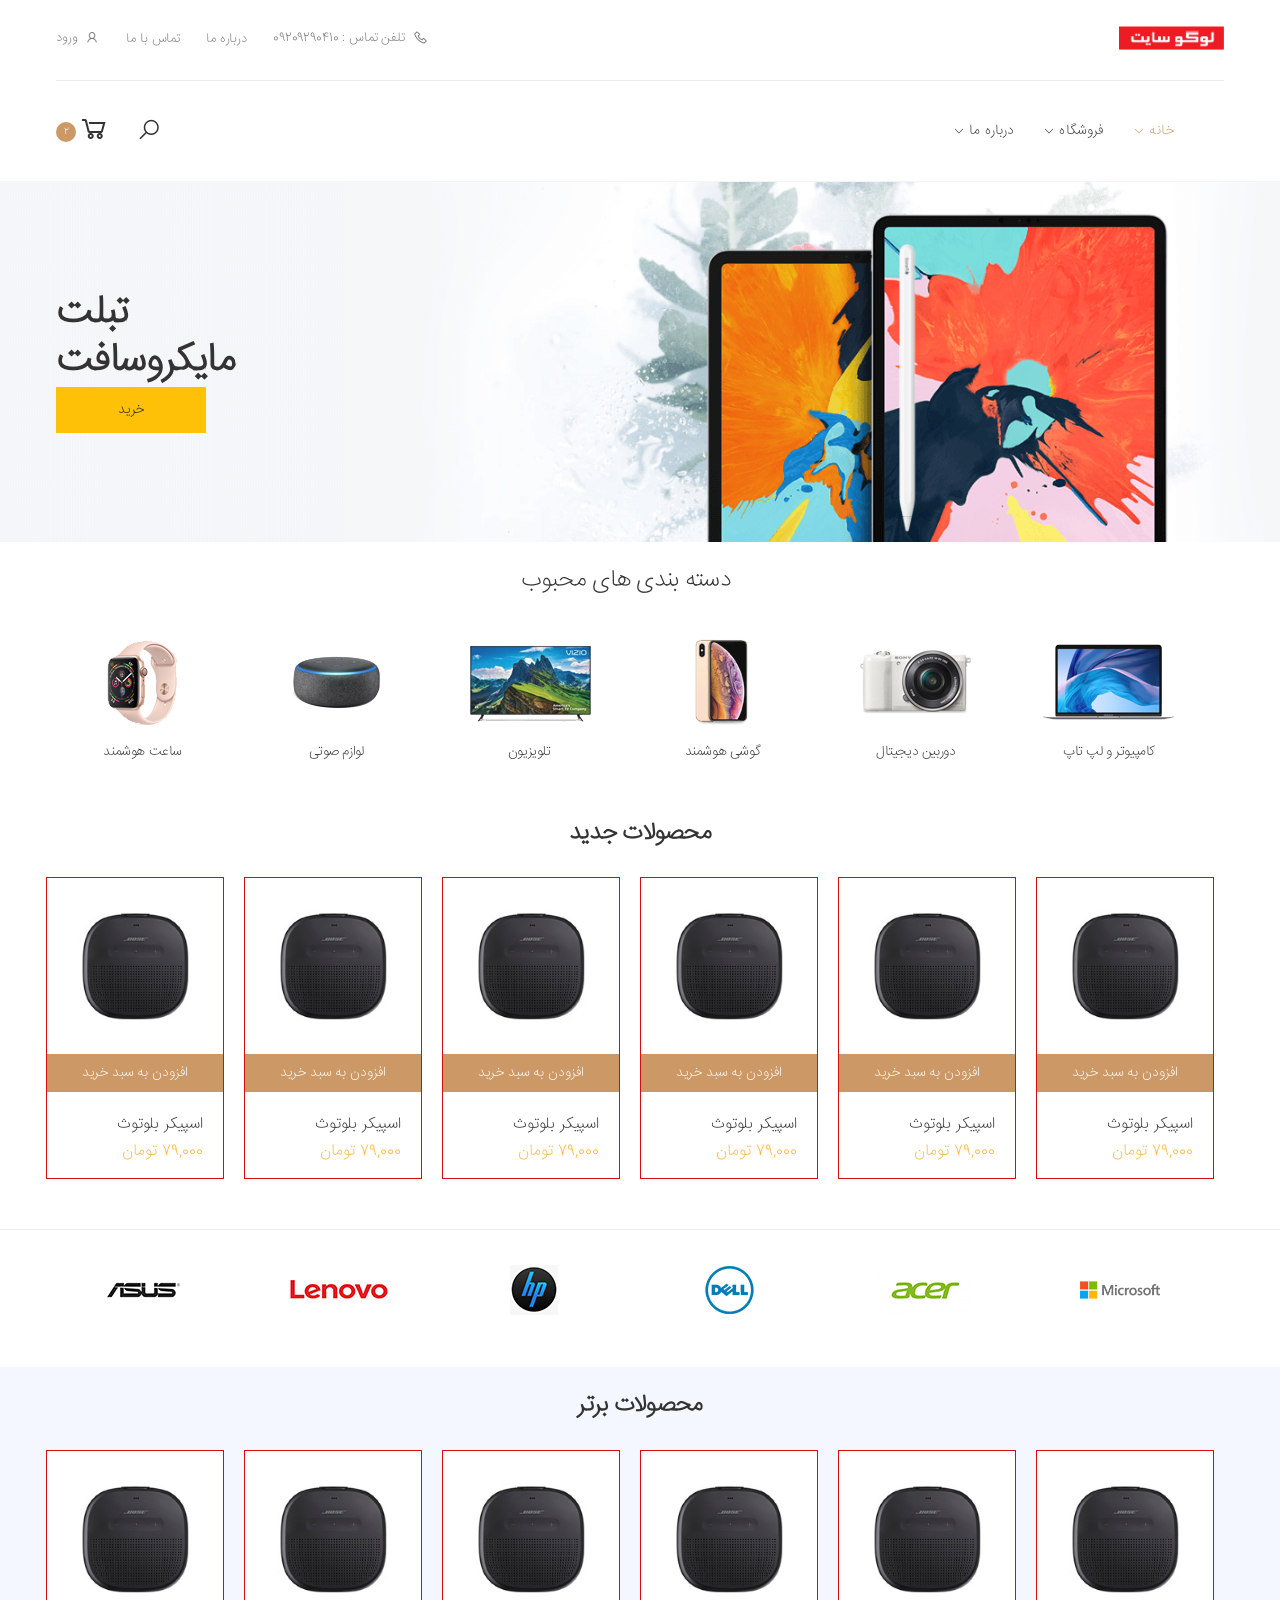
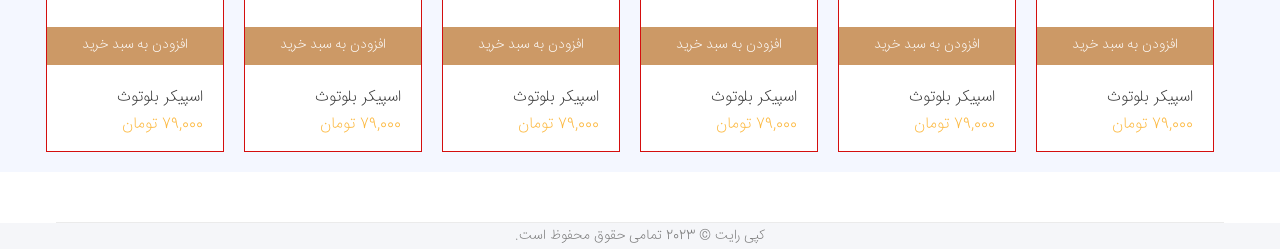
==== index.html @ 1be383ec "Add files via upload" ====
<!DOCTYPE html>
<html  dir="rtl">

<head>
    
    <title>   پروژه </title>
    <link rel="stylesheet" href="css/bootstrap.min.css">
    <link rel="stylesheet" href="css/bootstrap-rtl.min.css">
   
    
   
    <link rel="stylesheet" href="css/style.css">
    <link rel="stylesheet" href="css/project.css">
</head>

<body>
   

        <!-- هدر -->

        <header class="header">
            <!-- هدر بالا -->
            <div class="header-top">
                <div class="container">
                                            <!-- هدر سمت راست -->

                    <div class="header-right">
                        <a href="index.html" class="logo">
                            <img src="images/logo.png" alt="لوگو سایت" width="105" height="25">
                        </a>
                    </div>

<!-- پایان هدر سمت راست -->

<!-- ********************************************************** -->


<!-- هدر سمت چپ  -->

                    <div class="header-left">
                        <ul class="top-menu">
                            <li>
                                <a href="#">لینک ها</a>
                                <ul>
                                    <li><a href="tel:#"><i class="icon-phone"></i>تلفن تماس : 09209290410</a></li>
                                   
                                    <li><a href="about.html">درباره ما</a></li>
                                    <li><a href="contact.html">تماس با ما</a></li>
                                    <li><a href="login.html" data-toggle="modal"><i class="icon-user"></i>ورود</a>
                                    </li>
                                </ul>
                            </li>
                        </ul>
                    </div>
                    <!-- پایان هدر چپ -->
                </div>
            </div>
            <!-- پایان  هدر بالا -->

<!-- ****************************************** -->


<!-- هدر پائین -->

            <div class="header-middle sticky-header">
                <div class="container">
                    <!-- هدر سمت راست -->
                    <div class="header-right">
                        <button class="mobile-menu-toggler">
                            <span class="sr-only">فهرست</span>
                            <i class="icon-bars"></i>
                        </button>
                        
                        <nav class="main-nav">
                            <ul class="menu sf-arrows">
                                <li class="megamenu-container active">
                                    <a href="index.html" class="sf-with-ul">خانه</a>                                              
                                                

                                </li>
                                <li>
                                    <a href="category.html" class="sf-with-ul">فروشگاه</a>

                                    <div class="megamenu megamenu-md">
                                        
                                    </div>
                                </li>
                                <li>
                                    <a href="about.html" class="sf-with-ul">درباره ما</a>

                                    <div class="megamenu megamenu-sm">
                                        
                                    </div>
                                </li>
                            
                                
                            </ul>
                        </nav>
                    </div>
                    <!-- پایان هدر سمت راست -->

                    <!-- ********** -->

                    <!-- هدر سمت چپ -->

                    <div class="header-left">
                        <div class="header-search">
                            <a href="#" class="search-toggle" role="button" title="Search"><i
                                    class="icon-search"></i></a>
                            <form action="#" method="get">
                                <div class="header-search-wrapper">
                                    <label for="q" class="sr-only">جستجو</label>
                                    <input type="search" class="form-control" name="q" id="q"
                                        placeholder="جستجوی محصول ..." required>
                                </div>
                            </form>
                        </div>

                        <div class="dropdown cart-dropdown">
                            <a href="cart.html" class="dropdown-toggle" role="button" data-toggle="dropdown"
                                aria-haspopup="true" aria-expanded="false" data-display="static">
                                <i class="icon-shopping-cart"></i>
                                <span class="cart-count">2</span>
                            </a>
                        </div>

                    </div>

                    <!-- پایان هدر سمت چپ -->

                </div>

            </div>
            <!-- پایان هدر پائین -->

        </header>

        <!-- پایان هدر -->

  <!-- *************************************************** -->


           <!--بنر-----> 

         
           <div class="intro-slide" style="background-image: url(images/baner/slide-1.png);">
            <div class="container intro-content text-left">
             <h1 class="intro-title">تبلت<br><strong>مایکروسافت</strong></h1>
             
              
                    <a href="#" class="btn btn-warning btn-sm">خرید</a>
            </div>
           
        </div>
        <br>
               
           <!--پایان بنر -->



<!-- *************************************************** -->


<!--دسته بندی های محبوب-->

            <div class="container" style="padding-right: 3%;">
                <h2 class="title text-center mb-4">دسته بندی های محبوب</h2>

                <div class="cat-blocks-container">
                    <div class="row">
                        <div class="col-6 col-sm-4 col-lg-2">
                            <a href="category.html" class="cat-block">
                                <figure>
                                    <span>
                                        <img src="images/category/1.png" alt="Category image">
                                    </span>
                                </figure>

                                <h3 class="cat-block-title">کامپیوتر و لپ تاپ</h3>
                            </a>
                        </div>

                        <div class="col-6 col-sm-4 col-lg-2">
                            <a href="category.html" class="cat-block">
                                <figure>
                                    <span>
                                        <img src="images/category/2.png" alt="Category image">
                                    </span>
                                </figure>

                                <h3 class="cat-block-title">دوربین دیجیتال</h3>
                            </a>
                        </div>

                        <div class="col-6 col-sm-4 col-lg-2">
                            <a href="category.html" class="cat-block">
                                <figure>
                                    <span>
                                        <img src="images/category/3.png" alt="Category image">
                                    </span>
                                </figure>

                                <h3 class="cat-block-title">گوشی هوشمند</h3>
                            </a>
                        </div>

                        <div class="col-6 col-sm-4 col-lg-2">
                            <a href="category.html" class="cat-block">
                                <figure>
                                    <span>
                                        <img src="images/category/4.png" alt="Category image">
                                    </span>
                                </figure>

                                <h3 class="cat-block-title">تلویزیون</h3>
                            </a>
                        </div>

                        <div class="col-6 col-sm-4 col-lg-2">
                            <a href="category.html" class="cat-block">
                                <figure>
                                    <span>
                                        <img src="images/category/5.png" alt="Category image">
                                    </span>
                                </figure>

                                <h3 class="cat-block-title">لوازم صوتی</h3>
                            </a>
                        </div>

                        <div class="col-6 col-sm-4 col-lg-2">
                            <a href="category.html" class="cat-block">
                                <figure>
                                    <span>
                                        <img src="images/category/6.png" alt="Category image">
                                    </span>
                                </figure>

                                <h3 class="cat-block-title">ساعت هوشمند</h3>
                            </a>
                        </div>
                    </div>
                </div>
            </div>

<!--پایان دسته بندی های محبوب-->





<!-- *********************************************** -->


            <div class="mb-3"></div>

            


<!-- محصولات جدید -->
            <div class="container new-arrivals">
                <div class="heading heading-flex mb-3">
                    <div class="container">
                        <h2 class="title text-center ">محصولات جدید</h2>
                    </div>

                   
                </div>


                          
                <div class="container">
                   <div class="row">
                  
                    <div class="col-6 col-sm-4 col-lg-2">

                        <div class="product product-2">
                            <figure class="product-media">
                                <a href="product.html">
                                    <img src="images/products/product-2.jpg" alt="تصویر محصول"
                                        class="product-image">
                                </a>
        
                                <a href="#" class=" btn btn-primary " style="background-color:#c96; border: #c96;">افزودن به سبد خرید
                                   
                                </a>
                        
                            </figure>
                            
                          
                            <div class="product-body">
                            
                                <h3 class="product-title"><a href="product.html">اسپیکر بلوتوث</a></h3>
                                
                                <div class="product-price">
                                    79,000 تومان
                                </div>
                                
                           
                            </div>
                            
                            
                        </div>
                        
                    </div>


                    <div class="col-6 col-sm-4 col-lg-2">

                        <div class="product product-2">
                            <figure class="product-media">
                                <a href="product.html">
                                    <img src="images/products/product-2.jpg" alt="تصویر محصول"
                                        class="product-image">
                                </a>
        
                                <a href="#" class=" btn btn-primary " style="background-color:#c96; border: #c96;">افزودن به سبد خرید
                                   
                                </a>
                        
                            </figure>
                            
                          
                            <div class="product-body">
                            
                                <h3 class="product-title"><a href="product.html">اسپیکر بلوتوث</a></h3>
                                
                                <div class="product-price">
                                    79,000 تومان
                                </div>
                                
                           
                            </div>
                            
                            
                        </div>
                        
                    </div>

                    <div class="col-6 col-sm-4 col-lg-2">

                        <div class="product product-2">
                            <figure class="product-media">
                                <a href="product.html">
                                    <img src="images/products/product-2.jpg" alt="تصویر محصول"
                                        class="product-image">
                                </a>
        
                                <a href="#" class=" btn btn-primary " style="background-color:#c96; border: #c96;">افزودن به سبد خرید
                                   
                                </a>
                        
                            </figure>
                            
                          
                            <div class="product-body">
                            
                                <h3 class="product-title"><a href="product.html">اسپیکر بلوتوث</a></h3>
                                
                                <div class="product-price">
                                    79,000 تومان
                                </div>
                                
                           
                            </div>
                            
                            
                        </div>
                        
                    </div>


                    <div class="col-6 col-sm-4 col-lg-2">

                        <div class="product product-2">
                            <figure class="product-media">
                                <a href="product.html">
                                    <img src="images/products/product-2.jpg" alt="تصویر محصول"
                                        class="product-image">
                                </a>
        
                                <a href="#" class=" btn btn-primary " style="background-color:#c96; border: #c96;">افزودن به سبد خرید
                                   
                                </a>
                        
                            </figure>
                            
                          
                            <div class="product-body">
                            
                                <h3 class="product-title"><a href="product.html">اسپیکر بلوتوث</a></h3>
                                
                                <div class="product-price">
                                    79,000 تومان
                                </div>
                                
                           
                            </div>
                            
                            
                        </div>
                        
                    </div>

                    <div class="col-6 col-sm-4 col-lg-2">

                        <div class="product product-2">
                            <figure class="product-media">
                                <a href="product.html">
                                    <img src="images/products/product-2.jpg" alt="تصویر محصول"
                                        class="product-image">
                                </a>
        
                                <a href="#" class=" btn btn-primary " style="background-color:#c96; border: #c96;">افزودن به سبد خرید
                                   
                                </a>
                        
                            </figure>
                            
                          
                            <div class="product-body">
                            
                                <h3 class="product-title"><a href="product.html">اسپیکر بلوتوث</a></h3>
                                
                                <div class="product-price">
                                    79,000 تومان
                                </div>
                                
                           
                            </div>
                            
                            
                        </div>
                        
                    </div>

                    <div class="col-6 col-sm-4 col-lg-2">

                        <div class="product product-2">
                            <figure class="product-media">
                                <a href="product.html">
                                    <img src="images/products/product-2.jpg" alt="تصویر محصول"
                                        class="product-image">
                                </a>
        
                                <a href="#" class=" btn btn-primary " style="background-color:#c96; border: #c96;">افزودن به سبد خرید
                                   
                                </a>
                        
                            </figure>
                            
                          
                            <div class="product-body">
                            
                                <h3 class="product-title"><a href="product.html">اسپیکر بلوتوث</a></h3>
                                
                                <div class="product-price">
                                    79,000 تومان
                                </div>
                                
                           
                            </div>
                            
                            
                        </div>
                        
                    </div>





                        
    
                    </div>
                    </div>
                   
                </div>
            

            <!-- پایان مجصولات جدید -->

            <hr class="mb-3">




      <!-- *********************************************************************     -->

      <!-- برند ها -->

            <div class="container " style="padding-right: 2%;">
                
                <div class="cat-blocks-container">
                    <div class="row">

                        <div class="col-6 col-sm-4 col-lg-2">
                    <a href="#" class="brand">
                        <img src="images/brands/1.png" alt="نام برند">
                    </a>
                        </div>

                        <div class="col-6 col-sm-4 col-lg-2">
                    <a href="#" class="brand">
                        <img src="images/brands/2.png" alt="نام برند">
                    </a>
                        </div>

                        <div class="col-6 col-sm-4 col-lg-2">

                    <a href="#" class="brand">
                        <img src="images/brands/3.png" alt="نام برند">
                    </a>
                        </div>

                        <div class="col-6 col-sm-4 col-lg-2">

                    <a href="#" class="brand">
                        <img src="images/brands/4.png" alt="نام برند">
                    </a>

                        </div>

                        <div class="col-6 col-sm-4 col-lg-2">
                    <a href="#" class="brand">
                        <img src="images/brands/5.png" alt="نام برند">
                    </a>
                        </div>

                        <div class="col-6 col-sm-4 col-lg-2">
                    <a href="#" class="brand">
                        <img src="images/brands/6.png" alt="نام برند">
                    </a>
                        </div>
                </div>  

                </div>
                        
                       
                   
                </div>
            </div>

            <br>
            <br>

<!-- پایان برند ها  -->

<!-- ************************************************ -->



<!-- محصولات برتر -->
<div class="bg-light">



    <div class="container new-arrivals">
        <div class="heading heading-flex mb-3">
            <div class="container">
                <br>
                <h2 class="title text-center ">محصولات برتر</h2>
            </div>

           
        </div>


                  
        <div class="container">
           <div class="row">
          
          
            <div class="col-6 col-sm-4 col-lg-2">

                <div class="product product-2">
                    <figure class="product-media">
                        <a href="product.html">
                            <img src="images/products/product-2.jpg" alt="تصویر محصول"
                                class="product-image">
                        </a>

                        <a href="#" class=" btn btn-primary " style="background-color:#c96; border: #c96;">افزودن به سبد خرید
                           
                        </a>
                
                    </figure>
                    
                  
                    <div class="product-body">
                    
                        <h3 class="product-title"><a href="product.html">اسپیکر بلوتوث</a></h3>
                        
                        <div class="product-price">
                            79,000 تومان
                        </div>
                        
                   
                    </div>
                    
                    
                </div>
                
            </div>


            <div class="col-6 col-sm-4 col-lg-2">

                <div class="product product-2">
                    <figure class="product-media">
                        <a href="product.html">
                            <img src="images/products/product-2.jpg" alt="تصویر محصول"
                                class="product-image">
                        </a>

                        <a href="#" class=" btn btn-primary " style="background-color:#c96; border: #c96;">افزودن به سبد خرید
                           
                        </a>
                
                    </figure>
                    
                  
                    <div class="product-body">
                    
                        <h3 class="product-title"><a href="product.html">اسپیکر بلوتوث</a></h3>
                        
                        <div class="product-price">
                            79,000 تومان
                        </div>
                        
                   
                    </div>
                    
                    
                </div>
                
            </div>

            <div class="col-6 col-sm-4 col-lg-2">

                <div class="product product-2">
                    <figure class="product-media">
                        <a href="product.html">
                            <img src="images/products/product-2.jpg" alt="تصویر محصول"
                                class="product-image">
                        </a>

                        <a href="#" class=" btn btn-primary " style="background-color:#c96; border: #c96;">افزودن به سبد خرید
                           
                        </a>
                
                    </figure>
                    
                  
                    <div class="product-body">
                    
                        <h3 class="product-title"><a href="product.html">اسپیکر بلوتوث</a></h3>
                        
                        <div class="product-price">
                            79,000 تومان
                        </div>
                        
                   
                    </div>
                    
                    
                </div>
                
            </div>


            <div class="col-6 col-sm-4 col-lg-2">

                <div class="product product-2">
                    <figure class="product-media">
                        <a href="product.html">
                            <img src="images/products/product-2.jpg" alt="تصویر محصول"
                                class="product-image">
                        </a>

                        <a href="#" class=" btn btn-primary " style="background-color:#c96; border: #c96;">افزودن به سبد خرید
                           
                        </a>
                
                    </figure>
                    
                  
                    <div class="product-body">
                    
                        <h3 class="product-title"><a href="product.html">اسپیکر بلوتوث</a></h3>
                        
                        <div class="product-price">
                            79,000 تومان
                        </div>
                        
                   
                    </div>
                    
                    
                </div>
                
            </div>

            <div class="col-6 col-sm-4 col-lg-2">

                <div class="product product-2">
                    <figure class="product-media">
                        <a href="product.html">
                            <img src="images/products/product-2.jpg" alt="تصویر محصول"
                                class="product-image">
                        </a>

                        <a href="#" class=" btn btn-primary " style="background-color:#c96; border: #c96;">افزودن به سبد خرید
                           
                        </a>
                
                    </figure>
                    
                  
                    <div class="product-body">
                    
                        <h3 class="product-title"><a href="product.html">اسپیکر بلوتوث</a></h3>
                        
                        <div class="product-price">
                            79,000 تومان
                        </div>
                        
                   
                    </div>
                    
                    
                </div>
                
            </div>

            <div class="col-6 col-sm-4 col-lg-2">

                <div class="product product-2">
                    <figure class="product-media">
                        <a href="product.html">
                            <img src="images/products/product-2.jpg" alt="تصویر محصول"
                                class="product-image">
                        </a>

                        <a href="#" class=" btn btn-primary " style="background-color:#c96; border: #c96;">افزودن به سبد خرید
                           
                        </a>
                
                    </figure>
                    
                  
                    <div class="product-body">
                    
                        <h3 class="product-title"><a href="product.html">اسپیکر بلوتوث</a></h3>
                        
                        <div class="product-price">
                            79,000 تومان
                        </div>
                        
                   
                    </div>
                    
                    
                </div>
                
            </div>


                

            </div>
            </div>
           
        </div>
                   
                </div>
            </div>
        </div>
    </div>

        </div>
          <!-- پایان محصولات برتر -->



            <div class="mb-5"></div>

          

            <div class="mb-4"></div>

            <div class="container">
                <hr class="mb-0">
            </div>


<!-- **************************************************************************************** -->


            <!-- فوتر -->
            

        <footer class="footer">
           
            <div class="footer-bottom">
              
                    <p class="text-center">کپی رایت © 2023 تمامی حقوق محفوظ است.</p>
                  
               
            </div>
           

        </footer>
<!-- پایان فوتر -->

    
  

   


    <!-- ************************************* -->

 

</body>

</html>
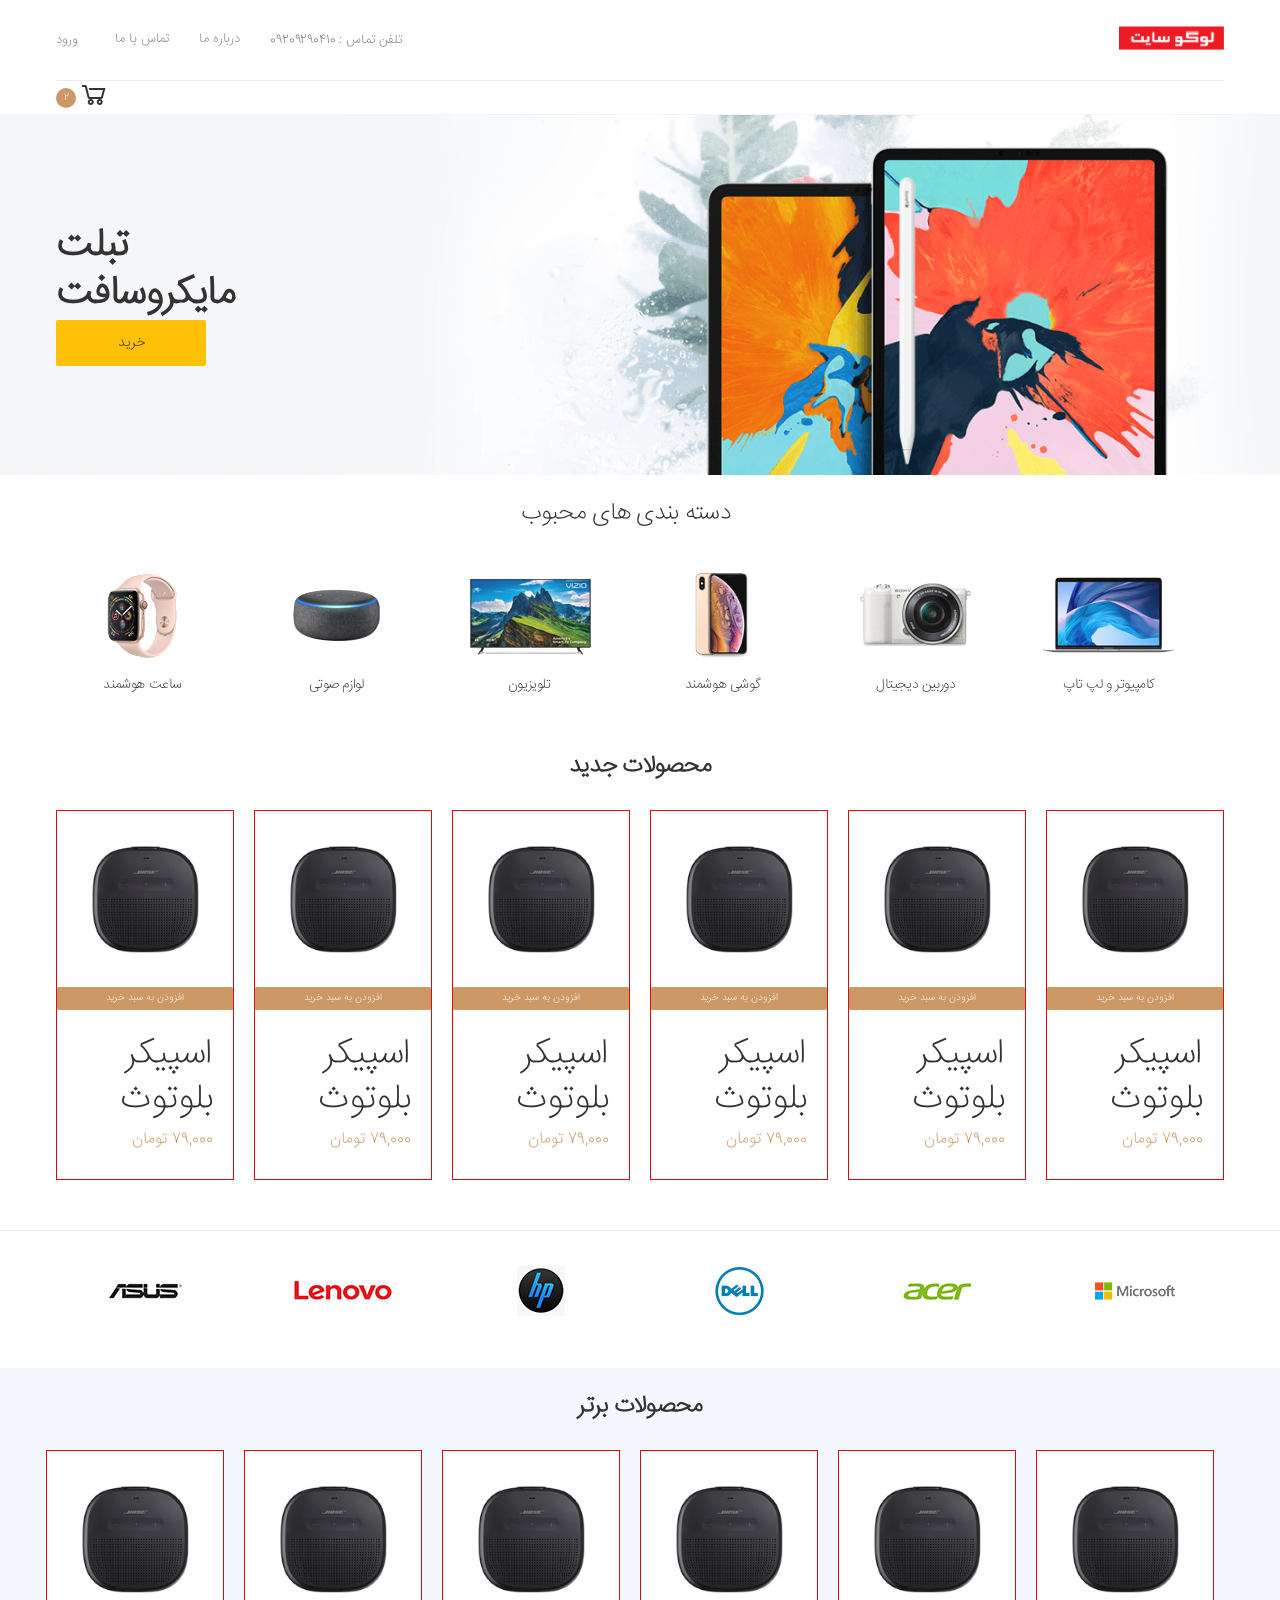
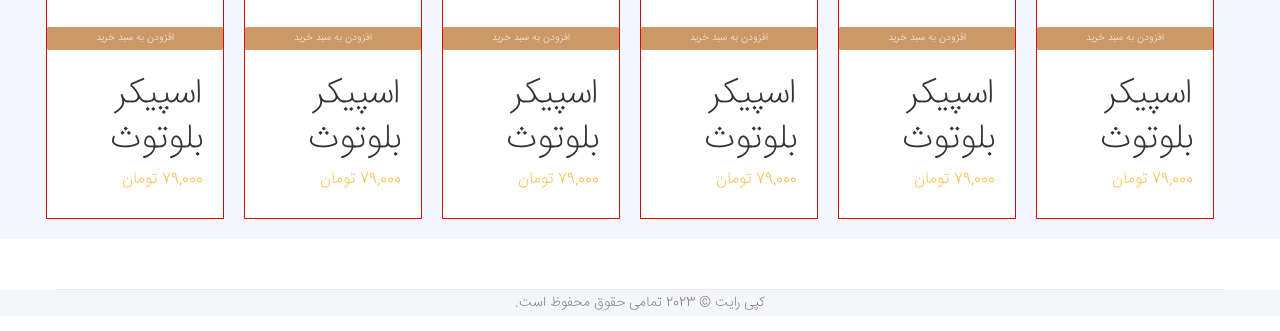
==== commit f26d19f8: "Add existing project files prior to the push to GitHub." ====
--- a/index.html
+++ b/index.html
@@ -40,13 +40,12 @@
                     <div class="header-left">
                         <ul class="top-menu">
                             <li>
-                                <a href="#">لینک ها</a>
                                 <ul>
                                     <li><a href="tel:#"><i class="icon-phone"></i>تلفن تماس : 09209290410</a></li>
                                    
                                     <li><a href="about.html">درباره ما</a></li>
                                     <li><a href="contact.html">تماس با ما</a></li>
-                                    <li><a href="login.html" data-toggle="modal"><i class="icon-user"></i>ورود</a>
+                                    <li><a href="login.html"><i class="icon-user"></i>ورود</a>
                                     </li>
                                 </ul>
                             </li>
@@ -64,56 +63,15 @@
 
             <div class="header-middle sticky-header">
                 <div class="container">
-                    <!-- هدر سمت راست -->
-                    <div class="header-right">
-                        <button class="mobile-menu-toggler">
-                            <span class="sr-only">فهرست</span>
-                            <i class="icon-bars"></i>
-                        </button>
-                        
-                        <nav class="main-nav">
-                            <ul class="menu sf-arrows">
-                                <li class="megamenu-container active">
-                                    <a href="index.html" class="sf-with-ul">خانه</a>                                              
-                                                
-
-                                </li>
-                                <li>
-                                    <a href="category.html" class="sf-with-ul">فروشگاه</a>
-
-                                    <div class="megamenu megamenu-md">
-                                        
-                                    </div>
-                                </li>
-                                <li>
-                                    <a href="about.html" class="sf-with-ul">درباره ما</a>
-
-                                    <div class="megamenu megamenu-sm">
-                                        
-                                    </div>
-                                </li>
-                            
-                                
-                            </ul>
-                        </nav>
-                    </div>
-                    <!-- پایان هدر سمت راست -->
-
-                    <!-- ********** -->
+                
+
+                  
 
                     <!-- هدر سمت چپ -->
 
                     <div class="header-left">
-                        <div class="header-search">
-                            <a href="#" class="search-toggle" role="button" title="Search"><i
-                                    class="icon-search"></i></a>
-                            <form action="#" method="get">
-                                <div class="header-search-wrapper">
-                                    <label for="q" class="sr-only">جستجو</label>
-                                    <input type="search" class="form-control" name="q" id="q"
-                                        placeholder="جستجوی محصول ..." required>
-                                </div>
-                            </form>
+                       
+                            
                         </div>
 
                         <div class="dropdown cart-dropdown">
@@ -258,7 +216,7 @@
 
 
 <!-- محصولات جدید -->
-            <div class="container new-arrivals">
+            <div >
                 <div class="heading heading-flex mb-3">
                     <div class="container">
                         <h2 class="title text-center ">محصولات جدید</h2>
@@ -281,7 +239,7 @@
                                         class="product-image">
                                 </a>
         
-                                <a href="#" class=" btn btn-primary " style="background-color:#c96; border: #c96;">افزودن به سبد خرید
+                                <a href="#" class=" btn btn-primary" style="background-color:#c96; border: #c96;">افزودن به سبد خرید
                                    
                                 </a>
                         
@@ -489,7 +447,7 @@
 
       <!-- برند ها -->
 
-            <div class="container " style="padding-right: 2%;">
+            <div class="container " >
                 
                 <div class="cat-blocks-container">
                     <div class="row">
@@ -802,7 +760,7 @@
 
         <footer class="footer">
            
-            <div class="footer-bottom">
+            <div >
               
                     <p class="text-center">کپی رایت © 2023 تمامی حقوق محفوظ است.</p>
                   
--- a/css/style.css
+++ b/css/style.css
@@ -95,9 +95,6 @@
   font-family: "iransans";
 }
 
-.bg-light {
-  background-color: #f8f8f8 !important;
-}
 
 .bg-light-2 {
   background-color: #f9f9f9 !important;
@@ -232,28 +229,7 @@
   color: #cc9966 !important;
 }
 
-.text-secondary {
-  color: #a6c76c !important;
-}
-
-.text-dark {
-  color: #333 !important;
-}
-
-.text-light {
-  color: #ccc !important;
-}
-
-.mr-6 {
-  margin-right: 9rem !important;
-}
-
-.lead {
-  font-size: 1.6rem;
-  font-weight: 400;
-  line-height: 1.875;
-  margin-bottom: 1.2rem;
-}
+
 
 blockquote {
   position: relative;
@@ -436,9 +412,6 @@
 }
 
 
-/* .mmenu-active .page-wrapper {
-  transform: translateX(200px);
-} */
 
 
 
@@ -739,37 +712,35 @@
   background-color: #ebebeb;
 }
 
-.header-top .top-menu li+li {
-  margin-right: 2.6rem;
-}
-
-@media screen and (min-width: 1200px) {
-  .header-top .container-fluid:after {
-    left: 30px;
-    right: 30px;
-  }
-}
-
-@media screen and (min-width: 1600px) {
-  .header-top .container-fluid:after {
-    left: 70px;
-    right: 70px;
-  }
-}
-
-.top-menu {
-  text-transform: uppercase;
-  letter-spacing: -.01em;
-  margin: 0;
-}
-
-.top-menu>li {
-  position: relative;
-}
-
-.top-menu>li>a {
-  display: none;
-}
+
+
+  @media screen and (min-width: 1200px) {
+    .header-top .container-fluid:after {
+      left: 30px;
+      right: 30px;
+    }
+  }
+
+  @media screen and (min-width: 1600px) {
+    .header-top .container-fluid:after {
+      left: 70px;
+      right: 70px;
+    }
+  }
+
+  .top-menu {
+    text-transform: uppercase;
+    letter-spacing: -.01em;
+    margin: 0;
+  }
+
+  .top-menu>li {
+    position: relative;
+  }
+
+  .top-menu>li>a {
+    display: none;
+  }
 
 .top-menu ul {
   display: flex;
@@ -1110,7 +1081,6 @@
   border-radius: 50%;
   font-weight: 400;
   font-size: 1rem;
-  line-height: 1;
   margin-right: .2rem;
   margin-top: .1rem;
   color: #fff;
@@ -1239,225 +1209,7 @@
   color: #cc9966;
 }
 
-/* Header Search */
-.search-toggle {
-  position: relative;
-  display: block;
-  font-size: 2.4rem;
-  line-height: 1;
-  min-width: 2.5rem;
-  padding: .3rem .2rem;
-  font-weight: 400;
-  color: #333;
-  text-align: center;
-  z-index: 11;
-}
-
-.search-toggle:hover,
-.search-toggle:focus,
-.search-toggle.active {
-  color: #cc9966;
-  outline: none !important;
-}
-
-.header-search {
-  position: relative;
-  margin: 0;
-  font-size: 0;
-  line-height: 1;
-  padding: 0;
-  border: none;
-}
-
-.header-search .header-search-wrapper {
-  position: absolute;
-  left: -1.4rem;
-  top: 50%;
-  margin-top: -20px;
-  display: none;
-  align-items: stretch;
-  overflow: visible;
-  border-radius: 20px;
-  width: 100%;
-  min-width: 270px;
-  background-color: #fff;
-  border: .1rem solid #ebebeb;
-  border-radius: 20px;
-  z-index: 10;
-}
-
-.header-search .header-search-wrapper.show {
-  display: flex;
-}
-
-.header-search .search-wrapper-wide {
-  width: 570px;
-}
-
-.header-search form {
-  margin: 0;
-}
-
-.header-search .select-custom {
-  flex: 0 0 200px;
-  max-width: 200px;
-  padding-right: 0;
-  margin: 0;
-  align-self: center;
-}
-
-.header-search .select-custom:before {
-  content: '';
-  display: block;
-  position: absolute;
-  right: 0;
-  top: 50%;
-  width: .1rem;
-  height: 2.6rem;
-  margin-top: -1.3rem;
-  background-color: #ebebeb;
-}
-
-.header-search .select-custom::after {
-  right: 2rem;
-  color: #999;
-  font-size: 1.2rem;
-}
-
-.header-search .form-control,
-.header-search select {
-  line-height: 1;
-  font-weight: 400;
-  font-size: 1.4rem;
-  letter-spacing: 0;
-  background-color: #fff;
-  margin: 0;
-}
-
-.header-search .form-control {
-  flex: 1 1 auto;
-  padding: .9rem 2.3rem .9rem 5rem;
-  width: 100%;
-  margin: 0;
-  height: 38px;
-  line-height: 20px;
-  border: none;
-  border-radius: 20px;
-  box-shadow: none;
-}
-
-.header-search select {
-  width: 100%;
-  border: none;
-  line-height: 38px;
-  height: 38px;
-  color: #777;
-  padding: .1rem 2rem .1rem 4rem;
-  border-radius: 0;
-  -moz-appearance: none;
-  -webkit-appearance: none;
-}
-
-.header-search select:focus {
-  outline: none !important;
-}
-
-.header-search option {
-  font-size: 1.3rem;
-  padding: .1rem .3rem;
-}
-
-.header-search .btn {
-  flex: 0 0 40px;
-  max-width: 40px;
-  min-width: 0;
-  height: 40px;
-  font-weight: 400;
-  font-size: 1.8rem;
-  line-height: 1;
-  border: 0;
-  padding: 0;
-  margin: 0;
-  min-width: 0;
-  cursor: default;
-  margin-top: -1px;
-  margin-left: -1px;
-  margin-bottom: -1rem;
-  border-radius: 0 20px 20px 0;
-}
-
-.header-search .btn i {
-  margin: 0 !important;
-}
-
-.header-search-extended {
-  margin-left: 19rem;
-  width: 100%;
-  max-width: 570px;
-  margin-top: 2.2rem;
-  margin-bottom: 2.2rem;
-}
-
-.header-search-extended .header-search-wrapper {
-  border-radius: 30px;
-}
-
-.header-search-extended .form-control,
-.header-search-extended select {
-  font-weight: 300;
-}
-
-.header-search-extended .form-control {
-  height: 44px;
-  padding-top: 1.2rem;
-  padding-bottom: 1.2rem;
-  padding-right: 2.4rem;
-  border-radius: 30px 0 0 30px;
-}
-
-.header-search-extended select {
-  line-height: 44px;
-  height: 44px;
-}
-
-.header-search-extended .btn {
-  flex: 0 0 70px;
-  max-width: 70px;
-  height: 46px;
-  font-size: 2rem;
-  border-radius: 0 30px 30px 0;
-}
-
-.header-search-visible .search-toggle {
-  display: none;
-}
-
-.header-search-visible .header-search-wrapper {
-  position: static;
-  left: auto;
-  right: auto;
-  top: auto;
-  margin-top: 0;
-  display: flex;
-}
-
-.header-search-no-radius .header-search-wrapper,
-.header-search-no-radius .form-control,
-.header-search-no-radius .btn {
-  border-radius: 0;
-}
-
-.header-search-no-round .header-search-wrapper {
-  border-radius: .3rem;
-}
-
-.header-search-no-round .form-control {
-  border-radius: 0 .3rem .3rem 0;
-}
-
-.header-search-no-round .btn {
-  border-radius: .3rem 0 0 .3rem;
-}
+
 
 .mobile-menu-toggler {
   border: none;
@@ -2064,1456 +1816,10 @@
   outline: none !important;
 }
 
-/* Menu Style */
-.menu {
-  line-height: 1.5;
-}
-
-.menu li>a {
-  color: #999999;
-  font-weight: 300;
-  font-size: 1.3rem;
-  letter-spacing: 0;
-  padding-top: .5rem;
-  padding-bottom: .5rem;
-  padding-left: 3rem;
-  padding-right: 3rem;
-}
-
-.menu li>a span:not(.tip) {
-  position: relative;
-}
-
-.menu>li>a {
-  color: #333;
-  font-weight: 500;
-  font-size: 1.4rem;
-  letter-spacing: -.01em;
-  padding: 3.95rem 3rem;
-  text-transform: uppercase;
-}
-
-.menu>li+li {
-  margin-left: 0;
-}
-
-.menu.sf-arrows>li>.sf-with-ul {
-  padding-left: 2rem;
-}
-
-.menu.sf-arrows .sf-with-ul {
-  position: relative;
-}
-
-.menu.sf-arrows .sf-with-ul::after {
-  font-family: 'molla';
-  content: '\f110';
-  position: absolute;
-  left: 0;
-  top: 50%;
-  display: block;
-  font-size: 1rem;
-  line-height: 1;
-  margin-top: -.5rem;
-}
-
-.menu.sf-arrows ul .sf-with-ul {
-  padding-left: 4rem
-}
-
-.menu.sf-arrows ul .sf-with-ul:after {
-  content: '\f111';
-  left: 3rem
-}
-
-.menu .megamenu,
-.menu ul {
-  background-color: #fff;
-  box-shadow: 5px 10px 16px rgba(51, 51, 51, 0.05), -5px 10px 16px rgba(51, 51, 51, 0.05);
-}
-
-.menu ul {
-  min-width: 218px;
-  padding: 1.6rem 0 2rem;
-}
-
-.menu .megamenu .banner>a {
-  display: block;
-  padding: 0;
-  margin: 0;
-}
-
-.menu .megamenu li a {
-  padding-right: 0;
-  padding-left: 0;
-}
-
-.menu .megamenu .btn {
-  min-width: 210px;
-  text-transform: uppercase;
-}
-
-.menu .banner {
-  margin: 0;
-  max-width: 218px;
-  float: right;
-  height: 100%;
-}
-
-.menu .menu-col {
-  padding-left: 3rem;
-  padding-right: 3rem;
-  margin-top: 2.2rem;
-  padding-bottom: 2rem;
-}
-
-.menu .menu-title {
-  color: #333;
-  font-weight: 400;
-  font-size: 1.4rem;
-  text-transform: uppercase;
-  margin-bottom: .6rem;
-}
-
-.menu .megamenu-action {
-  padding-bottom: 2rem;
-}
-
-.menu ul+.menu-title {
-  margin-top: 1.5rem;
-}
-
-.menu .banner-content {
-  padding-top: 0;
-}
-
-.menu .banner-content.banner-content-bottom {
-  left: 2.4rem;
-  bottom: 2.4rem;
-}
-
-.menu .banner-content.banner-content-top {
-  left: 2rem;
-  top: 2.4rem;
-  transform: translateY(0);
-  -ms-transform: translateY(0);
-}
-
-.menu .banner-title {
-  margin: 0;
-  font-weight: 400;
-  font-size: 1.8rem;
-  line-height: 1.25;
-  text-transform: uppercase;
-  letter-spacing: 0;
-}
-
-.menu .banner-title span {
-  font-size: 2.4rem;
-}
-
-.menu .banner-content-top .banner-title span {
-  line-height: 1.05;
-  font-size: 3.1rem;
-}
-
-/* Menu Hover Style */
-.menu li:hover>a,
-.menu li.show>a,
-.menu li.active>a {
-  color: #cc9966;
-}
-
-/* Demos */
-.demo-list {
-  display: flex;
-  align-items: center;
-  flex-flow: wrap;
-  margin: 1.8rem -10px .4rem;
-}
-
-.demo-item {
-  color: #999999;
-  flex: 0 0 20%;
-  max-width: 20%;
-  padding: 0 10px;
-  text-align: center;
-  padding-bottom: 3rem;
-  margin-bottom: auto;
-}
-
-.demo-item a {
-  color: inherit;
-}
-
-.demo-item a:hover,
-.demo-item a:focus {
-  color: #cc9966;
-}
-
-.demo-item a:hover .demo-bg,
-.demo-item a:focus .demo-bg {
-  box-shadow: 3px 10px 16px rgba(51, 51, 51, 0.05), -3px 10px 16px rgba(51, 51, 51, 0.05);
-  background-position: center bottom;
-  transition: background-position 2s linear, box-shadow .3s;
-}
-
-.demo-bg {
-  background-repeat: no-repeat;
-  background-size: cover;
-  display: block;
-  background-color: #f4f4f4;
-  border: .1rem solid #ebebeb;
-  margin-bottom: 1.2rem;
-  padding-top: 80.95%;
-  background-position: center top;
-  transition: background-position .6s linear, box-shadow .3s;
-}
-
-.demo-title {
-  font-weight: 300;
-  font-size: 1.3rem;
-  letter-spacing: .01em;
-}
-
-/* Label - Tip */
-.tip {
-  color: #fff;
-  display: block;
-  position: absolute;
-  right: 100%;
-  bottom: 1.1rem;
-  text-align: center;
-  font-weight: 400;
-  font-size: .8rem;
-  line-height: 1;
-  letter-spacing: 0;
-  padding: .3rem .1rem .1rem;
-  min-width: 23px;
-  z-index: 1;
-  border-radius: 0;
-  margin-right: .5rem;
-  text-transform: uppercase;
-  background-color: #cc9966;
-}
-
-.tip.tip-new {
-  background-color: #a6c76c;
-}
-
-.tip.tip-hot {
-  background-color: #ef837b;
-}
-
-/* Header Bottom  - Menu position in header-bottom */
-.header-bottom .main-nav {
-  margin-right: 0
-}
-
-.header-bottom .menu .megamenu.megamenu-md {
-  right: 1em
-}
-
-.header-bottom .menu>li+li {
-  margin-right: 1rem;
-}
-
-.header-bottom .menu>li>a {
-  padding: 1.65rem 1rem;
-}
-
-.header-bottom .menu>li>.sf-with-ul {
-  padding-left: 3rem
-}
-
-.header-bottom .menu>li>a:before {
-  content: '';
-  display: block;
-  position: absolute;
-  right: 0;
-  bottom: 0;
-  width: 100%;
-  height: .1rem;
-  background-color: #cc9966;
-  transform-origin: right center;
-  transform: scale(0, 1);
-  transition: transform .3s ease;
-}
-
-.header-bottom .menu li:hover>a:before,
-.header-bottom .menu li.show>a:before,
-.header-bottom .menu li.active>a:before {
-  transform-origin: right center;
-  transform: scale(1, 1);
-}
-
-.header-bottom .menu.sf-arrows>li>.sf-with-ul::after {
-  left: 1rem
-}
-
-@media screen and (min-width: 992px) {
-  .main-nav {
-    display: block;
-  }
-}
-
-/*--------------------- 2.2.Vertical Menu -------------------- */
-/* Vertical Menu */
-.side-nav {
-  position: relative;
-  margin: 0;
-}
-
-.sidenav-title {
-  font-weight: 600;
-  font-size: 1.6rem;
-  line-height: 1.5;
-  letter-spacing: -.01em;
-  padding: 1.45rem 3rem;
-  color: #fff;
-  background-color: #333;
-  text-transform: uppercase;
-}
-
-.category-dropdown {
-  display: flex;
-  align-self: stretch;
-  align-items: center;
-}
-
-.category-dropdown .dropdown-toggle {
-  position: relative;
-  display: flex;
-  align-items: center;
-  align-self: stretch;
-  color: #333333;
-  font-weight: 500;
-  font-size: 1.4rem;
-  line-height: 1.5;
-  letter-spacing: -.01em;
-  text-transform: uppercase;
-  padding: 1rem 1.9rem 1rem 2rem;
-  min-width: 270px;
-  transition: background .4s, color .1s;
-}
-
-.category-dropdown .dropdown-toggle:after {
-  content: '\f131';
-  font-family: 'molla';
-  border: none;
-  font-size: 2.3rem;
-  line-height: 0;
-  margin-right: 6.7rem
-}
-
-.category-dropdown .dropdown-toggle:before {
-  content: '';
-  display: block;
-  position: absolute;
-  left: 0;
-  right: 0;
-  bottom: 0;
-  height: 1px;
-  background-color: #cc9966;
-  transition: all .35s;
-}
-
-.category-dropdown .dropdown-toggle:hover,
-.category-dropdown .dropdown-toggle:focus {
-  color: #fff;
-  background-color: #cc9966;
-  outline: none !important;
-}
-
-.category-dropdown:not(.is-on):hover .dropdown-menu {
-  display: block;
-}
-
-.category-dropdown:not(.is-on):hover .dropdown-toggle {
-  color: #fff !important;
-  background-color: #cc9966;
-}
-
-.category-dropdown:not(.is-on):hover .dropdown-toggle:after {
-  content: '\f191';
-}
-
-.category-dropdown.show .dropdown-toggle {
-  color: #fff;
-  background-color: #cc9966;
-}
-
-.category-dropdown.show .dropdown-toggle:after {
-  content: '\f191';
-}
-
-.category-dropdown .dropdown-menu {
-  left: 0;
-  width: 100%;
-  margin: 0;
-  border-radius: 0;
-  border: none;
-  padding: 0;
-  box-shadow: 0 10px 30px rgba(0, 0, 0, 0.05);
-}
-
-.category-dropdown .dropdown-item {
-  color: #666;
-  font-weight: 300;
-  font-size: 1.4rem;
-  line-height: 1.5;
-  letter-spacing: -.01em;
-  border: .1rem solid #ebebeb;
-  border-top: none;
-  padding: .9rem 1.9rem;
-  width: 100%;
-  white-space: nowrap;
-  overflow: hidden;
-  text-overflow: ellipsis;
-}
-
-.category-dropdown .dropdown-item.dropdown-item-lead {
-  color: #333;
-  font-weight: 500;
-  background-color: #f9f9f9;
-}
-
-.category-dropdown .dropdown-item:hover,
-.category-dropdown .dropdown-item:focus {
-  color: #cc9966;
-  background-color: #fff;
-  outline: none !important;
-}
-
-.category-dropdown .dropdown-item:hover.dropdown-item-lead,
-.category-dropdown .dropdown-item:focus.dropdown-item-lead {
-  background-color: #f9f9f9;
-}
-
-.menu-vertical,
-.menu-vertical ul {
-  margin: 0;
-  padding: 0;
-  list-style: none;
-}
-
-.menu-vertical {
-  display: flex;
-  align-items: center;
-  position: static;
-  line-height: 1.5;
-  flex-direction: column;
-}
-
-.menu-vertical li {
-  position: relative;
-}
-
-.menu-vertical li:hover>ul,
-.menu-vertical li:hover>.megamenu,
-.menu-vertical li.show>ul,
-.menu-vertical li.show>.megamenu {
-  display: block;
-}
-
-.menu-vertical a:not(.btn) {
-  display: block;
-  position: relative;
-  text-decoration: none;
-}
-
-.menu-vertical a:not(.btn):focus {
-  outline: none !important;
-}
-
-.menu-vertical .megamenu-container {
-  position: static;
-}
-
-.menu-vertical ul {
-  min-width: 218px;
-  padding: 1.6rem 0 2rem;
-}
-
-.menu-vertical ul,
-.menu-vertical .megamenu {
-  display: none;
-  position: absolute;
-  top: 0;
-  right: 100%;
-  z-index: 1002;
-  margin-top: 0;
-  background-color: #fff;
-  box-shadow: 5px 10px 16px rgba(51, 51, 51, 0.05), -5px 10px 16px rgba(51, 51, 51, 0.05);
-}
-
-.menu-vertical ul:before,
-.menu-vertical .megamenu:before {
-  display: none;
-}
-
-.menu-vertical .megamenu {
-  width: 713px;
-}
-
-.menu-vertical .megamenu.megamenu-sm {
-  width: 456px;
-}
-
-.menu-vertical .megamenu.megamenu-md {
-  width: 694px;
-}
-
-@media screen and (min-width: 1200px) {
-  .menu-vertical .megamenu:not(.megamenu-sm):not(.megamenu-md) {
-    width: 893px;
-    min-height: 100%;
-  }
-}
-
-.menu-vertical .megamenu>ul,
-.menu-vertical .megamenu div>ul {
-  display: block;
-  position: static;
-  left: auto;
-  right: auto;
-  top: auto;
-  bottom: auto;
-  box-shadow: none;
-  margin-top: 0;
-  padding: 0;
-  min-width: 0;
-}
-
-.menu-vertical .banner {
-  margin: 0;
-  max-width: 280px;
-  float: right;
-  border-radius: 0;
-}
-
-.menu-vertical .banner img {
-  border-radius: 0;
-}
-
-.menu-vertical .menu-banners {
-  margin-top: 2.4rem;
-}
-
-.menu-vertical .menu-banners .banner {
-  float: none;
-  max-width: 100%;
-}
-
-.menu-vertical.sf-arrows>li>.sf-with-ul {
-  padding-left: 3rem;
-  text-align: right;
-}
-
-.menu-vertical.sf-arrows .sf-with-ul {
-  position: relative;
-}
-
-.menu-vertical.sf-arrows .sf-with-ul::after {
-  display: block;
-  font-family: 'molla';
-  content: '\f111';
-  position: absolute;
-  left: 1.8rem;
-  top: 50%;
-  line-height: 1;
-  font-size: 1.2rem;
-  margin-top: -.6rem;
-}
-
-.menu-vertical li>a {
-  color: #666;
-  font-weight: 300;
-  font-size: 1.3rem;
-  letter-spacing: 0;
-  padding-top: .6rem;
-  padding-bottom: .6rem;
-  padding-left: 3rem;
-  padding-right: 3rem;
-}
-
-.menu-vertical li>a span:not(.tip) {
-  position: relative;
-}
-
-.menu-vertical li>a strong {
-  font-weight: 600;
-}
-
-.menu-vertical>li {
-  width: 100%;
-}
-
-.menu-vertical>li>a {
-  display: block;
-  color: #666;
-  font-weight: 300;
-  font-size: 1.4rem;
-  line-height: 1.5;
-  letter-spacing: -.01em;
-  border: .1rem solid #ebebeb;
-  border-top: none;
-  padding: .9rem 1.9rem;
-  width: 100%;
-}
-
-.menu-vertical>li.item-lead>a {
-  color: #333;
-  text-align: right;
-  font-weight: 500;
-  background-color: #f9f9f9;
-}
-
-.menu-vertical>li+li {
-  text-align: right;
-  margin-left: 0;
-}
-
-.menu-vertical .menu-title {
-  color: #333;
-  font-weight: 600;
-  text-align: right;
-  font-size: 1.4rem;
-  letter-spacing: -.01em;
-  text-transform: capitalize;
-  padding-bottom: 1rem;
-  border-bottom: .1rem solid #eeeeee;
-  margin-bottom: .7rem;
-}
-
-.menu-vertical ul+.menu-title {
-  margin-top: 1.2rem;
-}
-
-.menu-vertical i {
-  display: inline-block;
-  color: #ccc;
-  min-width: 3.4rem;
-}
-
-.menu-vertical .menu-col {
-  padding-left: 2rem;
-  padding-right: 2rem;
-  margin-top: 1.5rem;
-  padding-bottom: 1.5rem;
-}
-
-.menu-vertical .menu-col li>a {
-  padding-left: 0;
-  padding-right: 0;
-  text-align: right;
-}
-
-.menu-vertical li:hover>a,
-.menu-vertical li.show>a,
-.menu-vertical li.active>a {
-  color: #cc9966;
-}
-
-.menu-vertical>li:hover>a,
-.menu-vertical>li.show>a,
-.menu-vertical>li.active>a {
-  color: #cc9966;
-}
-
-.menu-brands.menu-col {
-  padding-top: 2rem;
-  margin-top: 0 !important;
-  border-top: .1rem solid #ebebeb;
-}
-
-.menu-brands .brand {
-  display: flex !important;
-}
-
-.menu-brands .col,
-.menu-brands [class*=col-] {
-  display: flex;
-  align-items: center;
-  justify-content: center;
-}
-
-/*--------------------- 2.3.Sticky Header -------------------- */
-/* Sticky Header */
-@keyframes fixedHeader {
-  0% {
-    opacity: 0;
-    transform: translateY(-60px);
-  }
-
-  100% {
-    opacity: 1;
-    transform: translateY(0);
-  }
-}
-
-@media screen and (min-width: 992px) {
-  .sticky-header.fixed {
-    position: fixed;
-    left: 0;
-    right: 0;
-    top: 0;
-    z-index: 1040;
-    animation-name: fixedHeader;
-    animation-duration: .4s;
-    background-color: #fff;
-    box-shadow: 0 3px 6px rgba(51, 51, 51, 0.05);
-  }
-
-  .sticky-header.fixed .logo {
-    margin-top: 0;
-    margin-bottom: 0;
-  }
-
-  .sticky-header.fixed.header-middle .menu>li>a {
-    padding-top: 2rem;
-    padding-bottom: 2rem;
-  }
-}
-
-/*--------------------- 2.4.Mobiel Menu -------------------- */
-/* Mobile Menu */
-.mobile-menu-container {
-  position: fixed;
-  right: -280px;
-  top: 0;
-  bottom: 0;
-  z-index: 1001;
-  background-color: #333;
-  width: 100%;
-  max-width: 280px;
-  overflow-y: scroll;
-  box-shadow: 0.1rem 0 0.6rem 0 rgba(51, 51, 51, 0.5);
-  will-change: transform;
-  visibility: hidden;
-  font-size: 1.2rem;
-  line-height: 1.5;
-  transition: all 0.4s ease;
-}
-
-.mmenu-active .mobile-menu-container {
-  visibility: visible;
-  transform: translateX(-280px);
-}
-
-.mobile-menu-container .social-icons {
-  justify-content: center;
-  margin-bottom: 0;
-}
-
-.mobile-menu-container .social-icon {
-  width: 3rem;
-  height: 3rem;
-  font-size: 1.2rem;
-  background-color: transparent;
-  margin-bottom: 0;
-  color: rgba(255, 255, 255, 0.45);
-  border-color: rgba(255, 255, 255, 0.45);
-}
-
-.mobile-menu-container .social-icon+.social-icon {
-  margin-right: .8rem;
-}
-
-.mobile-menu-container .social-icon:hover,
-.mobile-menu-container .social-icon:focus {
-  background-color: transparent;
-}
-
-.mobile-menu-wrapper {
-  position: relative;
-  padding: 4.2rem 0;
-}
-
-.mobile-menu-close {
-  display: flex;
-  align-items: center;
-  justify-content: center;
-  width: 3rem;
-  height: 3rem;
-  position: absolute;
-  top: .7rem;
-  left: 1rem;
-  padding: 0;
-  z-index: 9;
-  cursor: default;
-  font-size: 1.6rem;
-  line-height: 1;
-  color: #fff;
-  transition: color .35s;
-}
-
-.mobile-menu-close:hover,
-.mobile-menu-close:focus {
-  color: #cc9966;
-}
-
-.mobile-menu-overlay {
-  display: block;
-  position: fixed;
-  right: 0;
-  top: 0;
-  bottom: 0;
-  left: 0;
-  background-color: rgba(25, 25, 25, 0.25);
-  z-index: 1000;
-  transition: all 0.4s;
-  visibility: hidden;
-  opacity: 0;
-}
-
-.mmenu-active .mobile-menu-overlay {
-  visibility: visible;
-  opacity: 1;
-}
-
-.mobile-nav {
-  padding: 0;
-  margin: 0 0 2.5rem;
-}
-
-.mobile-menu {
-  margin: 0;
-  padding: 0;
-  list-style: none;
-}
-
-.mobile-menu>li>a {
-  text-transform: uppercase;
-}
-
-.mobile-menu li {
-  text-align: right;
-  display: block;
-  position: relative;
-}
-
-.mobile-menu li a {
-  position: relative;
-  display: block;
-  padding: 1rem 2rem 1rem 4.5rem;
-  color: #fff;
-  border-bottom: 0.1rem solid rgba(255, 255, 255, 0.08);
-}
-
-.mobile-menu li a:hover,
-.mobile-menu li a:focus {
-  color: #cc9966;
-  text-decoration: none;
-  outline: none !important;
-}
-
-.mobile-menu li.open>a,
-.mobile-menu li.active>a {
-  color: #cc9966;
-}
-
-.mobile-menu li ul {
-  margin: 0;
-  padding: .7rem 0 .9rem;
-  display: none;
-  margin-bottom: 0;
-  border-bottom: 0.1rem solid rgba(255, 255, 255, 0.08);
-}
-
-.mobile-menu li ul li a {
-  padding-top: .6rem;
-  padding-bottom: .6rem;
-  padding-right: 3.5rem;
-  border-bottom: none;
-}
-
-.mobile-menu li ul li a:not(:hover):not(:focus) {
-  color: rgba(255, 255, 255, 0.8);
-}
-
-.mobile-menu li ul li:last-child ul {
-  border-bottom: none;
-  padding-bottom: 0;
-}
-
-.mobile-menu li ul ul {
-  border-top: 0.1rem solid rgba(255, 255, 255, 0.08);
-}
-
-.mobile-menu li ul ul li a {
-  padding-right: 5rem;
-}
-
-.mobile-menu>li>a {
-  text-transform: uppercase;
-}
-
-.mobile-menu span:not(.mmenu-btn):not(.tip) {
-  position: relative;
-}
-
-.mmenu-btn {
-  display: flex;
-  align-items: center;
-  justify-content: center;
-  position: absolute;
-  left: 1rem;
-  top: 50%;
-  z-index: 10;
-  width: 3rem;
-  height: 3rem;
-  font-size: 1.2rem;
-  color: #fff;
-  margin-top: -1.5rem;
-  border-radius: 0;
-  background-color: transparent;
-
-  outline: none;
-  transition: color 0.35s;
-}
-
-.mmenu-btn::after {
-  font-family: "molla";
-  content: '\f110';
-  display: inline-block;
-}
-
-.mmenu-btn:hover,
-.mmenu-btn:focus {
-  color: #cc9966;
-}
-
-.open>a>.mmenu-btn::after {
-  content: '\e802';
-}
-
-.mobile-search {
-  margin: 1rem 0 1.5rem;
-  padding: 0 2rem;
-  display: flex;
-  align-items: center;
-}
-
-.mobile-search .form-control {
-  height: 36px;
-  margin-bottom: 0;
-  -webkit-appearance: none;
-  font-size: 1.2rem;
-  line-height: 1.5;
-  padding: .8rem 1.5rem;
-  max-width: calc(100% - 36px);
-  background-color: #333;
-  border-color: rgba(255, 255, 255, 0.1);
-  border-right-width: 0;
-}
-
-.mobile-search .form-control::placeholder {
-  color: rgba(255, 255, 255, 0.45);
-}
-
-.mobile-search .form-control:focus {
-  color: #fff;
-  border-color: #cc9966;
-  background-color: #333;
-}
-
-.mobile-search .btn {
-  font-size: 1.2rem;
-  min-width: 3.6rem;
-  padding: .8rem 0;
-}
-
-.mobile-menu-container .tab-content {
-  padding: 0;
-  margin: 0 0 2.5rem;
-  border: none;
-}
-
-.mobile-menu-container .tab-content .mobile-nav,
-.mobile-menu-container .tab-content .mobile-cats-nav {
-  margin-bottom: 0;
-  text-align: right;
-}
-
-.mobile-menu-container .tab-pane {
-  padding: 0;
-}
-
-.nav.nav-pills-mobile {
-  display: flex;
-  align-items: center;
-  border-bottom: 0.1rem solid rgba(255, 255, 255, 0.1);
-  margin: 0 0 .2rem;
-}
-
-.nav.nav-pills-mobile .nav-item {
-  text-align: right;
-  flex-grow: 1;
-  flex-basis: 0;
-  margin: 0 0 -.1rem;
-}
-
-.nav.nav-pills-mobile .nav-link {
-  color: #fff;
-  font-weight: 600;
-  font-size: 1.3rem;
-  line-height: 1.5;
-  text-transform: uppercase;
-  border-bottom: .2rem solid transparent;
-  background: none;
-  padding: .8rem 2rem;
-  transition: all .35s ease;
-}
-
-.nav.nav-pills-mobile .nav-link.active,
-.nav.nav-pills-mobile .nav-link:hover,
-.nav.nav-pills-mobile .nav-link:focus {
-  color: #cc9966;
-  border-bottom-color: #cc9966;
-}
-
-.mobile-cats-nav .mobile-menu>li>a {
-  text-transform: capitalize;
-}
-
-.mobile-cats-menu li a {
-  position: relative;
-  display: block;
-  padding: 1rem 2rem 1rem 4.5rem;
-  color: rgba(255, 255, 255, 0.8);
-  border-bottom: 0.1rem solid rgba(255, 255, 255, 0.08);
-}
-
-.mobile-cats-menu li a.mobile-cats-lead {
-  font-weight: 500;
-  color: #fff;
-}
-
-.mobile-cats-menu li a:hover,
-.mobile-cats-menu li a:focus {
-  color: #cc9966;
-  text-decoration: none;
-  outline: none !important;
-}
-
-/* Mobile Menu Light */
-.mobile-menu-light {
-  background-color: #fff;
-}
-
-.mobile-menu-light .mobile-menu-close:not(:hover):not(:focus) {
-  color: #666;
-}
-
-.mobile-menu-light .social-icon {
-  color: #999;
-  border-color: #999;
-}
-
-.mobile-menu-light .mobile-menu li a {
-  border-bottom-color: #efefef;
-}
-
-.mobile-menu-light .mobile-menu li a:not(:hover):not(:focus) {
-  color: #666;
-}
-
-.mobile-menu-light .mobile-menu li.open>a,
-.mobile-menu-light .mobile-menu li.active>a {
-  color: #cc9966;
-}
-
-.mobile-menu-light .mobile-menu li ul {
-  border-bottom-color: #efefef;
-}
-
-.mobile-menu-light .mobile-menu li ul li a:not(:hover):not(:focus) {
-  color: #666;
-}
-
-.mobile-menu-light .mobile-menu li ul ul {
-  border-top-color: #efefef;
-}
-
-.mobile-menu-light .mmenu-btn:not(:hover):not(:focus) {
-  color: #666;
-}
-
-.mobile-menu-light .mobile-search .form-control {
-  color: #666;
-  background-color: #fff;
-  border-color: #e5e5e5;
-}
-
-.mobile-menu-light .mobile-search .form-control::placeholder {
-  color: #666;
-}
-
-.mobile-menu-light .mobile-search .form-control:focus {
-  color: #666;
-  border-color: #cc9966;
-  background-color: #fff;
-}
-
-.mobile-menu-light .nav.nav-pills-mobile {
-  border-bottom-color: #efefef;
-}
-
-.mobile-menu-light .nav.nav-pills-mobile .nav-link:not(:hover):not(:focus):not(.active) {
-  color: #333;
-}
-
-.mobile-menu-light .mobile-cats-menu li a {
-  border-bottom-color: #efefef;
-}
-
-.mobile-menu-light .mobile-cats-menu li a:not(:hover):not(:focus) {
-  color: #666;
-}
-
-.mobile-menu-light .mobile-cats-menu li a:not(:hover):not(:focus).mobile-cats-lead {
-  color: #333;
-}
-
-/* Header 2 */
-a {
-  font-family: "iransans", 'Poppins';
-}
-
-p {
-  margin-bottom: 0;
-  font-size: 1.4rem;
-  font-weight: 300;
-  font-family: "iransans", 'Poppins';
-  letter-spacing: 0;
-  text-align: right;
-  color: #777;
-}
-
-.header-2 {
-  background-color: #fff;
-}
-
-.header-2 .logo {
-  margin-top: 2.9rem;
-  margin-bottom: 2.9rem;
-}
-
-.header-2 .header-search-extended {
-  margin-left: 5rem;
-  max-width: none;
-}
-
-.header-2 .header-search-extended select,
-.header-2 .header-search-extended .form-control {
-  height: 38px;
-}
-
-.header-2 .header-search-extended .form-control {
-  padding: 1.2rem 2.4rem 1rem 2rem;
-  font-family: "iransans", 'Poppins';
-  letter-spacing: -.01em;
-}
-
-.header-2 .header-search-extended .btn {
-  height: 42px;
-  background-color: transparent;
-  color: #666;
-  max-width: 60px;
-}
-
-.header-2 .header-search-extended .btn:hover,
-.header-2 .header-search-extended .btn:focus,
-.header-2 .header-search-extended .btn:active {
-  color: #a6c76c;
-  background-color: transparent;
-}
-
-.header-2 .btn-primary:not(:disabled):not(.disabled):active,
-.header-2 .btn-primary:not(:disabled):not(.disabled).active,
-.header-2 .show>.btn-primary.dropdown-toggle {
-  color: #cc9966;
-  background-color: transparent;
-}
-
-.header-2 .header-search .search-wrapper-wide {
-  width: unset;
-}
-
-.header-2 .header-top {
-  font-weight: 300;
-  font-size: 1.4rem;
-  background-color: #f8f8f8;
-}
-
-.header-2 .header-top .header-left {
-  display: flex;
-  align-items: center;
-}
-
-.header-2 .header-top .container::after,
-.header-2 .header-top .container-fluid::after {
-  height: 0;
-}
-
-.header-2 .header-dropdown {
-  padding-top: .75rem;
-  padding-bottom: .75rem;
-}
-
-.header-2 .header-dropdown+.header-dropdown {
-  margin-left: 4rem;
-}
-
-.header-2 .login-modal {
-  margin-left: 4rem;
-}
-
-.header-2 .top-menu {
-  text-transform: capitalize;
-}
-
-.header-2 .top-menu li+li {
-  margin-right: 4rem;
-}
-
-.header-2 .header-middle {
-  border-bottom: none;
-}
-
-.header-2 .header-middle .container::after {
-  position: absolute;
-  content: '';
-  bottom: -.1rem;
-  left: 1rem;
-  right: 1rem;
-  height: .1rem;
-  background-color: #ebebeb;
-}
-
-.header-2 .cart-dropdown .dropdown-menu,
-.header-2 .compare-dropdown .dropdown-menu {
-  margin-top: 0;
-}
-
-.header-2 .cart-dropdown:not(:hover):not(.show) .dropdown-toggle,
-.header-2 .compare-dropdown:not(:hover):not(.show) .dropdown-toggle,
-.header-2 .mobile-menu-toggler,
-.header-2 .search-toggle:not(:hover):not(:focus),
-.header-2 .wishlist-link:not(:hover):not(:focus) {
-  color: #333;
-}
-
-.header-2 .sticky-header {
-  background-color: #fff;
-}
-
-.header-2 .mobile-menu-toggler {
-  margin-right: 0;
-}
-
-.header-2 .header-search .header-search-wrapper {
-  border-color: #dadada;
-}
-
-.header-2 .header-bottom {
-  color: #fff;
-}
-
-.header-2 .header-bottom .main-nav {
-  margin-left: 0;
-}
-
-.header-2 .header-bottom .menu ul,
-.header-2 .header-bottom .menu .megamenu {
-  margin-top: 0;
-}
-
-.header-2 .header-bottom .menu>li:not(:hover):not(.active):not(.show)>a {
-  color: #333;
-}
-
-.header-2 .header-bottom .mobile-menu-toggler {
-  color: #fff;
-}
-
-@media screen and (max-width: 991px) {
-  .header-2 .header-search-visible .header-search-wrapper:before {
-    border-bottom-color: #dadada;
-  }
-}
-
-@media screen and (max-width: 991px) {
-  .header-middle .header-center {
-    display: none;
-  }
-
-  .login {
-    padding-right: 0 !important;
-  }
-
-  .top-menu:not(.top-link-menu) ul {
-    min-width: 141px;
-  }
-
-  .top-menu>li {
-    padding-top: .75rem;
-    padding-bottom: .75rem;
-  }
-
-  .top-menu .header-dropdown {
-    padding: 0;
-  }
-
-  .top-menu .header-dropdown ul {
-    right: -100%;
-    left: 100%
-  }
-
-  .top-menu .header-menu {
-    padding: 0;
-  }
-}
-
-/* Header 3 */
-.header-3 {
-  color: #fff;
-  background-color: #333333;
-}
-
-.header-3 .header-top {
-  background-color: #333;
-}
-
-.header-3 .header-top .container::after,
-.header-3 .header-top .container-fluid::after {
-  height: .1rem;
-  background-color: #444444;
-}
-
-.header-3 .header-top .header-left i {
-  font-size: 1.6rem;
-  margin-left: .5rem;
-}
-
-.header-3 .header-dropdown {
-  padding-top: .65rem;
-  padding-bottom: .65rem;
-}
-
-.header-3 .header-middle {
-  border-bottom: none;
-}
-
-.header-3 .header-bottom {
-  background-color: #fff;
-}
-
-.header-3 .header-bottom .menu>li>a::before {
-  bottom: 0;
-  top: unset;
-}
-
-.header-3 .wishlist a {
-  color: #fff;
-}
-
-.header-3 .cart-dropdown:not(:hover):not(.show) .dropdown-toggle,
-.header-3 .compare-dropdown:not(:hover):not(.show) .dropdown-toggle,
-.header-3 .mobile-menu-toggler,
-.header-3 .search-toggle:not(:hover):not(:focus),
-.header-3 .wishlist-link:not(:hover):not(:focus) {
-  color: #fff;
-}
-
-.header-3 .wishlist .wishlist-count,
-.header-3 .cart-count {
-  color: #333;
-}
-
-.header-3 .header-bottom {
-  border-bottom: .1rem solid #ebebeb;
-}
-
-.header-3 .header-bottom .header-right p {
-  padding-right: 0;
-}
-
-.header-3 .logo {
-  margin-bottom: 3.5rem;
-  margin-top: 3rem;
-}
-
-.header-3 .header-search-extended .btn {
-  max-width: 40px;
-  margin-right: 1rem;
-  height: 46px;
-  font-size: 2.2rem;
-  background-color: transparent;
-  color: #333;
-}
-
-.header-3 .header-search-extended .form-control {
-  border-top-right-radius: 3rem;
-  border-bottom-right-radius: 3rem;
-  padding-right: 0;
-  height: 44px;
-  padding: 1rem .5rem 1rem 2.4rem;
-}
-
-.header-3 .btn-primary:hover,
-.header-3 .btn-primary:focus,
-.header-3 .btn-primary.focus,
-.header-3 .btn-primary:not(:disabled):not(.disabled):active,
-.header-3 .btn-primary:not(:disabled):not(.disabled).active,
-.header-3 .show>.btn-primary.dropdown-toggle {
-  color: #cc9966;
-  background-color: transparent;
-}
-
-@media screen and (max-width: 991px) {
-  .header-3 .header-search-visible .header-search-wrapper {
-    border-color: #dadada;
-  }
-
-  .header-3 .header-search-visible .header-search-wrapper:before {
-    border-bottom-color: #dadada;
-  }
-}
-
-@media screen and (max-width: 575px) {
-
-  .header-3 .cart-dropdown,
-  .header-3 .compare-dropdown,
-  .header-3 .wishlist {
-    padding-right: 1.4rem;
-  }
-}
-
-@media screen and (max-width: 1119px) {
-
-  .header-intro-clearance .header-bottom .container::before,
-  .header-intro-clearance .header-bottom .container::after {
-    visibility: hidden;
-  }
-}
-
-@media screen and (max-width: 1100px) {
-  .header-intro-clearance .header-bottom .header-right i {
-    visibility: hidden;
-  }
-}
-
-@media screen and (max-width: 399px) {
-
-  .header-intro-clearance .account,
-  .wishlist {
-    display: none;
-  }
-}
-
-/* Header 4 */
+
+
+
+/* Header */
 .header-4 .header-top {
   font-weight: 400;
   font-size: 1.4rem;
@@ -3677,2518 +1983,7 @@
   }
 }
 
-/* Header 5 */
-.header-5 {
-  position: absolute;
-  left: 0;
-  right: 0;
-  top: 0;
-  z-index: 1040;
-  background-color: transparent;
-  margin-top: 1rem;
-}
-
-.header-5 .header-middle {
-  border-bottom: none;
-  margin-bottom: .1rem;
-}
-
-.header-5 .cart-dropdown,
-.header-5 .compare-dropdown {
-  padding-right: 2.3rem;
-}
-
-.header-5 .cart-dropdown:not(:hover):not(.show) .dropdown-toggle,
-.header-5 .compare-dropdown:not(:hover):not(.show) .dropdown-toggle {
-  color: #fff;
-}
-
-.header-5 .cart-dropdown .dropdown-menu,
-.header-5 .compare-dropdown .dropdown-menu {
-  margin-top: 0;
-}
-
-.header-5 .header-search {
-  margin-right: 0;
-}
-
-.header-5 .header-search .header-search-wrapper {
-  background-color: transparent;
-  border: none;
-  border-radius: 0;
-  border-bottom: .1rem solid #fff;
-  min-width: 260px;
-}
-
-.header-5 .header-search-extended {
-  margin-top: 0;
-  margin-bottom: 0;
-  margin-left: 0;
-}
-
-.header-5 .header-search-extended .form-control {
-  background-color: transparent;
-  color: #fff;
-  border-radius: 0;
-  padding-right: 1rem;
-}
-
-.header-5 .header-search-extended .form-control::placeholder {
-  color: #fff;
-}
-
-.header-5 .header-search-extended .btn {
-  max-width: 40px;
-  flex: 0 0 40px;
-}
-
-.header-5 .wishlist-link {
-  margin-right: 3rem;
-  margin-left: 0;
-}
-
-.header-5 .wishlist-link:not(:hover):not(:focus),
-.header-5 .search-toggle:not(:hover):not(:focus):not(.active),
-.header-5 .mobile-menu-toggler,
-.header-5 .wishlist-link:not(:hover):not(:focus),
-.header-5 .menu>li:not(:hover):not(.active):not(.show)>a,
-.header-5 .mobile-menu-toggler {
-  color: #fff;
-}
-
-.header-5 .logo {
-  margin-top: 0;
-  margin-bottom: 0;
-}
-
-.header-5 .menu ul,
-.header-5 .menu .megamenu {
-  margin-top: 0;
-}
-
-.header-5 .menu>li>a {
-  padding-top: 2rem;
-  padding-bottom: 2rem;
-  font-weight: 400;
-  font-size: 1.5rem;
-  letter-spacing: -.01em;
-}
-
-.header-5 .menu>li>a::before {
-  content: '';
-  position: absolute;
-  right: 2rem;
-  left: -.5rem;
-  bottom: .5rem;
-  height: .1rem;
-  background-color: #fff;
-  transform-origin: right center;
-  transform: scale(0, 1);
-  transition: transform .3s;
-}
-
-.header-5 .menu>li:hover>a,
-.header-5 .menu>li:focus>a,
-.header-5 .menu>li.active>a {
-  color: #fff;
-}
-
-.header-5 .menu>li:hover>a::before,
-.header-5 .menu>li:focus>a::before,
-.header-5 .menu>li.active>a::before {
-  transform-origin: right center;
-  transform: scale(1, 1);
-}
-
-.header-5 .sticky-header.fixed {
-  background-color: #333;
-}
-
-@media screen and (min-width: 1200px) {
-  .header-5 .container-fluid {
-    padding-left: 3rem;
-    padding-right: 3rem;
-  }
-}
-
-@media screen and (min-width: 1600px) {
-  .header-5 .container-fluid {
-    padding-left: 6rem;
-    padding-right: 6rem;
-  }
-
-  .header-5 .container-fluid .megamenu-container {
-    position: relative;
-  }
-
-  .header-5 .container-fluid .megamenu-container .megamenu {
-    right: auto;
-    width: 1170px;
-  }
-}
-
-@media screen and (max-width: 575px) {
-
-  .header-5 .cart-dropdown,
-  .header-5 .compare-dropdown {
-    padding-right: 1.4rem;
-  }
-}
-
-@media screen and (max-width: 1149px) {
-  .header-5 .header-search-extended {
-    display: none;
-  }
-}
-
-/* Header 6 */
-.header-6 .header-dropdown {
-  padding-top: .55rem;
-  padding-bottom: .55rem;
-}
-
-.header-6 .header-dropdown+.header-dropdown {
-  margin-right: 2rem;
-}
-
-.header-6 .header-right .top-menu+.header-dropdown {
-  margin-right: 2rem;
-}
-
-.header-6 .header-dropdown>a,
-.header-6 .header-dropdown>span {
-  font-weight: 400;
-  text-transform: initial;
-  padding-left: 2.8rem;
-}
-
-.header-6 .header-menu {
-  margin-top: 0;
-  font-size: 1.5rem;
-}
-
-.header-6 .top-menu {
-  text-transform: capitalize;
-}
-
-.header-6 .top-menu i {
-  font-size: 1.6rem;
-}
-
-.header-6 .top-menu li+li {
-  margin-right: 2rem;
-}
-
-.header-6 .header-middle {
-  display: flex;
-  min-height: 84px;
-  color: #777;
-  font-weight: 400;
-  font-size: 1.6rem;
-  line-height: 1.5;
-  letter-spacing: 0;
-  border-bottom: none;
-  margin-bottom: .1rem;
-}
-
-.header-6 .header-middle a {
-  color: #666;
-}
-
-.header-6 .header-middle a:hover,
-.header-6 .header-middle a:focus {
-  color: #cc9966;
-}
-
-.header-6 .header-middle .container {
-  position: relative;
-  min-height: 0;
-}
-
-.header-6 .header-middle .header-center a {
-  display: flex;
-  align-items: center;
-}
-
-.header-6 .cart-dropdown,
-.header-6 .compare-dropdown {
-  padding-right: 2.3rem;
-}
-
-.header-6 .cart-dropdown .dropdown-menu,
-.header-6 .compare-dropdown .dropdown-menu {
-  margin-top: 0;
-}
-
-.header-6 .cart-dropdown:hover .cart-txt,
-.header-6 .cart-dropdown:focus .cart-txt,
-.header-6 .compare-dropdown:hover .cart-txt,
-.header-6 .compare-dropdown:focus .cart-txt {
-  color: #cc9966;
-}
-
-.header-6 .header-bottom {
-  background-color:  #c96;
-}
-
-.header-6 .header-bottom .menu>li+li {
-  margin-left: .6rem;
-}
-
-.header-6 .header-bottom .menu>li>a {
-  padding-top: 1.55rem;
-  padding-bottom: 1.55rem;
-  padding-left: 3rem;
-  letter-spacing: .05em;
-  color: #fff
-}
-
-.header-6 .header-bottom .menu>li>a:before {
-  bottom: 1rem;
-}
-
-.header-6 .header-bottom .header-right i {
-  font-size: 1.6rem;
-  letter-spacing: -.01em;
-  margin-left: 1.5rem;
-  color: #cc9966;
-}
-
-.header-6 .header-bottom .header-right p {
-  font-size: 1.4rem;
-  font-weight: 500;
-  letter-spacing: .05em;
-  color: #fff;
-  text-transform: uppercase;
-}
-
-.header-6 .menu ul,
-.header-6 .menu .megamenu {
-  margin-top: 0;
-}
-
-.header-6 .header-top .social-icons {
-  margin-left: 3rem;
-}
-
-.header-6 .header-top .social-icons a {
-  font-size: 1.4rem;
-  font-weight: 500;
-  color: #777;
-}
-
-.header-6 .header-right .top-menu+.header-dropdown {
-  margin-right: 3rem;
-}
-
-.header-6 .header-search .search-wrapper-wide {
-  width: 270px;
-  border: none;
-}
-
-.header-6 .header-search-extended {
-  margin-top: 2rem;
-  margin-bottom: 2rem;
-}
-
-.header-6 .header-search-extended .form-control {
-  font-size: 1.3rem;
-  font-weight: 400;
-  color:  #c96;
-  border-radius: 0;
-  padding: 1.4rem 2rem 1.2rem 2.4rem;
-}
-
-.header-6 .header-search-extended .form-control::placeholder {
-  color:  #c96;
-}
-
-.header-6 .header-search-extended .btn {
-  background-color: transparent;
-  color: #666;
-  font-size: 2.6rem;
-  padding-right: 1rem;
-  max-width: 0;
-  z-index: 1;
-}
-
-.header-6 .wishlist-link {
-  font-size: 2.8rem;
-}
-
-.header-6 .wishlist-link:hover .wishlist-txt,
-.header-6 .wishlist-link:focus .wishlist-txt {
-  color: #cc9966;
-}
-
-.header-6 .wishlist-link .wishlist-count,
-.header-6 .cart-dropdown .cart-count {
-  min-width: 1.7rem;
-  height: 1.7rem;
-  margin-bottom: 1.5rem;
-  margin-right: -1.2rem;
-}
-
-.header-6 .wishlist-txt,
-.header-6 .cart-txt {
-  font-size: 1.3rem;
-  font-weight: 400;
-  letter-spacing: 0;
-  color:  #c96;
-  margin-right: 1rem;
-  margin-top: -.5rem;
-  transition: all .3s;
-}
-
-.header-6 .cart-txt {
-  font-weight: 500;
-}
-
-.header-6 .menu.sf-arrows .sf-with-ul::after {
-  letter-spacing: -.01em;
-}
-
-.header-6 .header-middle a.btn:hover,
-.header-6 .header-middle a.btn:focus {
-  color: #fff;
-}
-
-.header-6 .btn-primary:hover,
-.header-6 .btn-primary:focus,
-.header-6 .btn-primary.focus,
-.header-6 .btn-primary:not(:disabled):not(.disabled):active,
-.header-6 .btn-primary:not(:disabled):not(.disabled).active,
-.header-6 .show>.btn-primary.dropdown-toggle {
-  color: #c15454;
-  background-color: transparent;
-}
-
-@media screen and (min-width: 992px) {
-  .header-6 .logo {
-    position: absolute;
-    left: 50%;
-    top: 50%;
-    transform: translateX(-50%) translateY(-50%);
-    margin: 0;
-  }
-}
-
-@media screen and (max-width: 991px) {
-  .header-6 .header-bottom {
-    display: block;
-  }
-}
-
-@media screen and (max-width: 575px) {
-  .header-6 .header-dropdown {
-    display: none;
-  }
-
-  .header-6 .cart-dropdown,
-  .header-6 .compare-dropdown {
-    padding-right: 1.4rem;
-  }
-
-  .header-6 .wishlist-link {
-    margin-left: 1.4rem;
-  }
-
-  .header-6 .compare-dropdown,
-  .header-6 .wishlist-link {
-    display: flex;
-  }
-}
-
-@media screen and (max-width: 991px) {
-  .header-6 .header-middle .header-left {
-    display: none;
-  }
-
-  .header-6 .header-middle .header-center {
-    display: block;
-  }
-
-  .header-6 .logo {
-    position: absolute;
-    top: 50%;
-    right: 1rem;
-    transform: translate(0, -50%);
-    margin-top: 0;
-    margin-bottom: 0;
-  }
-}
-
-/* Header 7 */
-.header-7 .header-top {
-  background-color: #f9f9f9;
-}
-
-.header-7 .header-top .container-fluid::after {
-  height: 0;
-}
-
-.header-7 .header-middle {
-  border-bottom: none;
-}
-
-.header-7 .header-middle .menu>li>a {
-  font-size: 1.4rem;
-  font-weight: 400;
-  letter-spacing: 0;
-}
-
-.header-7 .cart-dropdown,
-.header-7 .compare-dropdown {
-  padding-right: 2.3rem;
-}
-
-.header-7 .cart-dropdown .dropdown-menu,
-.header-7 .compare-dropdown .dropdown-menu {
-  margin-top: 0;
-}
-
-.header-7 .logo {
-  margin-top: 2.5rem;
-  margin-bottom: 2.5rem;
-}
-
-.header-7 .main-nav {
-  margin-right: 2.5rem;
-}
-
-.header-7 .menu ul,
-.header-7 .menu .megamenu {
-  margin-top: 0;
-}
-
-.header-7 .menu>li>a {
-  padding-top: 3.9rem;
-  padding-bottom: 3.7rem;
-}
-
-.header-7 .menu.sf-arrows>li>.sf-with-ul {
-  padding-left: 1.7rem;
-}
-
-.header-7 .header-search-extended {
-  margin-left: .5rem;
-  margin-right: 15rem !important;
-  max-width: 270px;
-}
-
-.header-7 .header-search-extended .btn-primary {
-  flex: 0 0 40px;
-  max-width: 40px;
-  background-color: transparent;
-  font-size: 2.2rem;
-  color: #666;
-  border-radius: 0;
-}
-
-.header-7 .header-search-extended .header-search-wrapper {
-  border-radius: 0;
-  border: none;
-  border-bottom: .1rem solid #ccc;
-}
-
-.header-7 .header-search-extended .search-wrapper-wide {
-  width: 270px;
-  background: transparent;
-}
-
-.header-7 .header-search-extended .form-control {
-  padding-right: 1rem;
-  padding-left: 2.4rem !important;
-  padding-bottom: 1rem;
-  background: transparent;
-}
-
-.header-7 .btn-primary:hover,
-.header-7 .btn-primary:focus,
-.header-7 .btn-primary.focus,
-.header-7 .btn-primary:not(:disabled):not(.disabled):active,
-.header-7 .btn-primary:not(:disabled):not(.disabled).active,
-.header-7 .show>.btn-primary.dropdown-toggle {
-  color: #fff;
-  background-color: #cc6666;
-  border-color: #cc6666;
-  box-shadow: none;
-}
-
-.header-7 .top-menu:not(.top-link-menu) ul {
-  min-width: 180px;
-}
-
-@media screen and (max-width: 575px) {
-
-  .header-7 .cart-dropdown,
-  .header-7 .compare-dropdown {
-    padding-right: 1.4rem;
-  }
-
-  .header-7 .wishlist-link {
-    margin-left: 1.4rem;
-  }
-}
-
-@media screen and (max-width: 1079px) {
-  .header.header-7 .header-search-extended {
-    display: none;
-  }
-}
-
-/* Header 8 */
-.header-8 .header-top {
-  font-weight: 400;
-  font-size: 1.4rem;
-  color: #f4e8dd;
-  background-color: #cc9966;
-  margin-bottom: 0;
-}
-
-.header-8 .header-top .container:after,
-.header-8 .header-top .container-fluid:after {
-  display: none;
-}
-
-.header-8 .header-top .header-dropdown>a:hover,
-.header-8 .header-top .header-dropdown>a:focus,
-.header-8 .header-top .top-menu>li>a:hover,
-.header-8 .header-top .top-menu>li>a:focus {
-  color: #fff;
-}
-
-.header-8 .header-menu {
-  margin-top: 0;
-}
-
-.header-8 .header-menu ul a:not(:focus):not(:hover) {
-  color: #666;
-}
-
-.header-8 .header-dropdown {
-  padding-top: .75rem;
-  padding-bottom: .75rem;
-}
-
-.header-8 .header-dropdown+.header-dropdown {
-  margin-left: 2rem;
-}
-
-.header-8 .top-menu,
-.header-8 .header-dropdown>a,
-.header-8 .header-dropdown>span {
-  text-transform: capitalize;
-}
-
-.header-8 .header-dropdown>a,
-.header-8 .header-dropdown>span {
-  padding-left: 2rem;
-}
-
-.header-8 .header-dropdown>a::after,
-.header-8 .header-dropdown>span::after {
-  font-size: 1rem;
-  margin-top: -.5rem;
-}
-
-.header-8 .top-menu li+li {
-  margin-right: 2.1rem;
-}
-
-.header-8 .header-middle {
-  border-bottom: none;
-  margin-bottom: 0;
-}
-
-.header-8 .main-nav {
-  margin-right: 0;
-  margin-left: 3rem;
-}
-
-.header-8 .menu>li>a {
-  padding-top: 3.45rem;
-  padding-bottom: 3.45rem;
-}
-
-.header-8 .header-search .form-control {
-  background-color: #f4f4f4;
-}
-
-.header-8 .header-search .form-control::placeholder {
-  font-style: italic;
-}
-
-.header-8 .header-search .header-search-wrapper {
-  border-color: #f4f4f4;
-}
-
-.header-8 .cart-dropdown .dropdown-menu,
-.header-8 .compare-dropdown .dropdown-menu,
-.header-8 .menu ul,
-.header-8 .menu .megamenu {
-  margin-top: 0;
-}
-
-@media screen and (min-width: 992px) {
-
-  .header-8 .header-top .top-menu a:hover,
-  .header-8 .header-top .top-menu a:focus {
-    color: #fff;
-  }
-}
-
-@media screen and (max-width: 991px) {
-  .header-8 .top-menu ul a:not(:hover):not(:focus) {
-    color: #666;
-  }
-
-  .header-8 .top-menu:not(.top-link-menu) ul {
-    margin-top: 0;
-  }
-
-  .header-8 .top-menu:not(.top-link-menu)>li {
-    padding-right: 2rem;
-  }
-
-  .header-8 .top-menu:not(.top-link-menu)>li::after {
-    font-size: 1rem;
-    margin-top: -.5rem;
-  }
-}
-
-@media screen and (min-width: 1200px) {
-  .header-8 .header-search .header-search-wrapper {
-    display: flex;
-  }
-
-  .header-8 .main-nav {
-    margin-left: 26rem;
-  }
-}
-
-/* Header 9 */
-.header-9 {
-  position: absolute;
-  left: 0;
-  right: 0;
-  top: 0;
-  z-index: 1040;
-  background-color: transparent;
-}
-
-.header-9 .header-middle {
-  border-bottom: none;
-}
-
-.header-9 .cart-dropdown,
-.header-9 .compare-dropdown {
-  padding-right: 2.3rem;
-}
-
-.header-9 .cart-dropdown:not(:hover):not(.show) .dropdown-toggle,
-.header-9 .compare-dropdown:not(:hover):not(.show) .dropdown-toggle {
-  color: #fff;
-}
-
-.header-9 .cart-dropdown .dropdown-menu,
-.header-9 .compare-dropdown .dropdown-menu {
-  margin-top: 0;
-}
-
-.header-9 .header-search .header-search-wrapper {
-  border-color: #fff;
-}
-
-.header-9 .wishlist-link:not(:hover):not(:focus),
-.header-9 .search-toggle:not(:hover):not(:focus):not(.active),
-.header-9 .mobile-menu-toggler,
-.header-9 .wishlist-link:not(:hover):not(:focus),
-.header-9 .menu>li:not(:hover):not(.active):not(.show)>a,
-.header-9 .mobile-menu-toggler {
-  color: #fff;
-}
-
-.header-9 .logo {
-  margin-top: 2.5rem;
-  margin-bottom: 2.5rem;
-}
-
-.header-9 .main-nav {
-  margin-left: 1rem;
-}
-
-.header-9 .menu ul,
-.header-9 .menu .megamenu {
-  margin-top: 0;
-}
-
-.header-9 .menu>li>a {
-  padding-top: 2.85rem;
-  padding-bottom: 2.85rem;
-}
-
-.header-9 .sticky-header.fixed {
-  background-color: #333;
-}
-
-@media screen and (max-width: 575px) {
-
-  .header-9 .cart-dropdown,
-  .header-9 .compare-dropdown {
-    padding-right: 1.4rem;
-  }
-
-  .header-9 .wishlist-link {
-    margin-right: 1.4rem;
-  }
-}
-
-/* Header 10 */
-.header-10 {
-  background-color: #fff;
-}
-
-.header-10 .header-top {
-  font-size: 1.4rem;
-  background-color: #fafafa;
-  margin-bottom: 0;
-}
-
-.header-10 .header-top .container:after,
-.header-10 .header-top .container-fluid:after {
-  display: none;
-}
-
-.header-10 .header-menu {
-  margin-top: 0;
-}
-
-.header-10 .header-dropdown {
-  padding-top: .7rem;
-  padding-bottom: .7rem;
-}
-
-.header-10 .header-dropdown+.header-dropdown {
-  margin-right: 2rem;
-}
-
-.header-10 .header-dropdown>a,
-.header-10 .header-dropdown>span {
-  padding-left: 1.8rem;
-}
-
-.header-10 .header-dropdown>a:after,
-.header-10 .header-dropdown>span:after {
-  font-size: 1rem;
-  margin-top: -.6rem;
-}
-
-.header-10 .top-menu {
-  text-transform: capitalize;
-}
-
-.header-10 .top-menu li+li {
-  margin-right: 2rem;
-}
-
-.header-10 .header-middle {
-  border-bottom: none;
-}
-
-.header-10 .cart-dropdown,
-.header-10 .compare-dropdown {
-  padding-right: 1.4rem;
-  padding-left: 0;
-}
-
-.header-10 .cart-dropdown .dropdown-menu,
-.header-10 .compare-dropdown .dropdown-menu {
-  margin-top: 0;
-}
-
-.header-10 .cart-dropdown:not(:hover):not(.show) .dropdown-toggle,
-.header-10 .compare-dropdown:not(:hover):not(.show) .dropdown-toggle,
-.header-10 .mobile-menu-toggler,
-.header-10 .search-toggle:not(:hover):not(:focus),
-.header-10 .wishlist-link:not(:hover):not(:focus) {
-  color: #333;
-}
-
-.header-10 .sticky-header {
-  background-color: #f7f7f7;
-}
-
-.header-10 .mobile-menu-toggler {
-  margin-right: 0;
-}
-
-.header-10 .header-search-extended {
-  margin-right: 2.8rem;
-  margin-top: 2.25rem;
-  margin-bottom: 2.25rem;
-}
-
-.header-10 .header-search .header-search-wrapper {
-  border-radius: .2rem;
-  border-color: #cc9966;
-}
-
-.header-10 .header-search .btn {
-  border-radius: 0 .2rem .2rem 0;
-}
-
-.header-10 .header-search .select-custom:before {
-  right: auto;
-  left: 0;
-}
-
-.header-10 .header-bottom {
-  background-color: #333;
-}
-
-.header-10 .header-bottom .container {
-  display: block;
-}
-
-.header-10 .header-bottom .col-lg-9 {
-  position: static;
-}
-
-.header-10 .header-bottom .main-nav {
-  margin-right: 5.2rem;
-}
-
-.header-10 .header-bottom .menu ul,
-.header-10 .header-bottom .menu .megamenu {
-  margin-top: 0;
-}
-
-.header-10 .header-bottom .menu>li:not(:hover):not(.active):not(.show)>a {
-  color: #fff;
-}
-
-.header-10 .header-bottom .mobile-menu-toggler {
-  color: #fff;
-}
-
-.header-10 .header-bottom .menu>li>a {
-  padding-top: 1.6rem;
-  padding-bottom: 1.6rem;
-}
-
-.header-10 .header-bottom .menu>li>a:before {
-  background-color: #fff;
-}
-
-.header-10 .menu>li:hover>a,
-.header-10 .menu>li.show>a,
-.header-10 .menu>li.active>a {
-  color: #fff;
-}
-
-.header-10 .category-dropdown .dropdown-toggle {
-  color: #fff;
-  text-transform: capitalize;
-  font-weight: 500;
-  font-size: 1.6rem;
-  letter-spacing: -.01em;
-  padding: 1.45rem 5rem 1.45rem 2rem;
-  background-color: #cc9966;
-  min-width: 100%;
-}
-
-.header-10 .category-dropdown .dropdown-toggle:before {
-  display: none;
-}
-
-.header-10 .category-dropdown .dropdown-toggle:after {
-  position: absolute;
-  left: 4rem;
-  top: 70%;
-  margin-top: -1.15rem;
-  font-weight: normal;
-  margin-left: 0;
-  float: right
-}
-
-.header-10 .category-dropdown.show .dropdown-toggle:after {
-  content: '\f131';
-}
-
-.header-10 .category-dropdown .dropdown-menu {
-  box-shadow: none;
-}
-
-.header-10 .menu-vertical ul li>a {
-  padding-top: .5rem;
-  padding-bottom: .5rem;
-}
-
-.header-10 .menu-vertical .menu-title {
-  color: #cc9966;
-}
-
-.header-10 .menu-vertical .menu-col {
-  margin-top: 1.6rem;
-}
-
-@media screen and (max-width: 991px) {
-  .header-10 .header-search-visible .header-search-wrapper:before {
-    border-bottom-color: #dadada;
-  }
-
-  .header-10 .top-menu:not(.top-link-menu) ul {
-    margin-top: 0;
-  }
-}
-
-@media screen and (min-width: 1200px) {
-  .header-10 .header-search-extended {
-    margin-right: 6.6rem;
-  }
-}
-
-/* Header 11 */
-.header-11 {
-  position: absolute;
-  left: 0;
-  right: 0;
-  top: 0;
-  z-index: 1040;
-  background-color: transparent;
-}
-
-.header-11 .header-middle {
-  border-bottom-color: rgba(250, 250, 250, 0.2);
-}
-
-.header-11 .header-right,
-.header-11 .header-left {
-  flex: 1 1 0;
-}
-
-.header-11 .header-center {
-  flex: 0 1 auto;
-}
-
-.header-11 .header-left {
-  display: flex;
-  justify-content: flex-end;
-}
-
-.header-11 .cart-dropdown,
-.header-11 .compare-dropdown {
-  padding-right: 2.3rem;
-}
-
-.header-11 .cart-dropdown:not(:hover):not(.show) .dropdown-toggle,
-.header-11 .compare-dropdown:not(:hover):not(.show) .dropdown-toggle {
-  color: #fff;
-}
-
-.header-11 .cart-dropdown .dropdown-menu,
-.header-11 .compare-dropdown .dropdown-menu {
-  margin-top: 0;
-}
-
-.header-11 .header-search .header-search-wrapper {
-  border-color: #fff;
-}
-
-.header-11 .wishlist-link:not(:hover):not(:focus),
-.header-11 .search-toggle:not(:hover):not(:focus):not(.active),
-.header-11 .mobile-menu-toggler,
-.header-11 .wishlist-link:not(:hover):not(:focus),
-.header-11 .menu>li:not(:hover):not(.active):not(.show)>a,
-.header-11 .mobile-menu-toggler {
-  color: #fff;
-}
-
-.header-11 .logo {
-  margin-top: 2.5rem;
-  margin-bottom: 2.5rem;
-}
-
-.header-11 .main-nav {
-  margin-right: 0;
-}
-
-.header-11 .menu>li:not(:last-child) {
-  margin-left: 2rem;
-}
-
-.header-11 .menu>li>a {
-  padding-top: 2.95rem;
-  padding-bottom: 2.95rem;
-  padding-right: 0;
-}
-
-.header-11 .sticky-header.fixed {
-  background-color: #333;
-}
-
-.header-11 .mobile-menu-toggler {
-  margin-right: 0;
-}
-
-@media screen and (max-width: 575px) {
-
-  .header-11 .cart-dropdown,
-  .header-11 .compare-dropdown {
-    padding-right: 1.4rem;
-  }
-
-  .header-11 .wishlist-link {
-    margin-right: 1.4rem;
-  }
-}
-
-@media screen and (min-width: 1200px) {
-  .header-11 .menu>li:not(:last-child) {
-    margin-left: 3rem;
-  }
-}
-
-/* Header 12 */
-.header-12 .logo {
-  margin-bottom: 2.5rem;
-}
-
-.header-12 .header-dropdown-link {
-  display: flex;
-  align-items: flex-end;
-}
-
-.header-12 .account,
-.header-12 .wishlist,
-.header-12 .compare-dropdown,
-.header-12 .cart-dropdown {
-  display: flex;
-  align-self: stretch;
-  align-items: initial;
-}
-
-.header-12 .account>a,
-.header-12 .wishlist>a,
-.header-12 .compare-dropdown>a,
-.header-12 .cart-dropdown>a {
-  display: flex;
-  flex-direction: column;
-  align-items: center;
-  justify-content: space-around;
-}
-
-.header-12 div.icon {
-  position: relative;
-}
-
-.header-12 .account a {
-  font-size: 3rem;
-  color: #333;
-  line-height: 1;
-}
-
-.header-12 .wishlist a {
-  font-size: 2.8rem;
-  color: #333;
-  line-height: 1;
-}
-
-.header-12 .cart-dropdown .cart-count,
-.header-12 .wishlist .wishlist-count {
-  min-width: 1.6rem;
-  height: 1.6rem;
-}
-
-.header-12 .wishlist .wishlist-count {
-  display: flex;
-  align-items: center;
-  justify-content: center;
-  border-radius: 50%;
-  font-weight: 400;
-  font-size: 1rem;
-  line-height: 1;
-  color: #fff;
-}
-
-.header-12 .wishlist .wishlist-count {
-  position: absolute;
-  top: 0;
-  left: -.5rem;
-}
-
-.header-12 .cart-dropdown .cart-count {
-  position: absolute;
-  top: 0;
-  left: -.3rem;
-}
-
-.header-12 .cart-dropdown,
-.header-12 .wishlist,
-.header-12 .account {
-  padding-left: 3rem;
-}
-
-.header-12 .cart-dropdown .dropdown-toggle,
-.header-12 .wishlist .dropdown-toggle,
-.header-12 .account .dropdown-toggle {
-  color: #333;
-}
-
-.header-12 .cart-dropdown,
-.header-12 .wishlist,
-.header-12 .account {
-  align-items: flex-end;
-  padding-right: 3.4rem;
-  padding-left: 0;
-}
-
-.header-12 .cart-dropdown>a p,
-.header-12 .wishlist>a p,
-.header-12 .account>a p {
-  margin-top: .3rem;
-  font-size: 1.1rem;
-  font-weight: 300;
-  letter-spacing: 0;
-  transition: color .3s;
-}
-
-.header-12 .cart-dropdown:hover>a,
-.header-12 .cart-dropdown:hover>a p,
-.header-12 .cart-dropdown:focus>a,
-.header-12 .cart-dropdown:focus>a p,
-.header-12 .cart-dropdown.show>a,
-.header-12 .cart-dropdown.show>a p,
-.header-12 .wishlist:hover>a,
-.header-12 .wishlist:hover>a p,
-.header-12 .wishlist:focus>a,
-.header-12 .wishlist:focus>a p,
-.header-12 .wishlist.show>a,
-.header-12 .wishlist.show>a p,
-.header-12 .account:hover>a,
-.header-12 .account:hover>a p,
-.header-12 .account:focus>a,
-.header-12 .account:focus>a p,
-.header-12 .account.show>a,
-.header-12 .account.show>a p {
-  color: #1cc0a0;
-}
-
-.header-12 .wishlist {
-  padding-right: 3rem;
-  padding-left: 0;
-}
-
-.header-12 .dropdown.category-dropdown .dropdown-toggle {
-  min-width: 264px;
-  position: relative;
-  color: #fff;
-  background-color: #1cc0a0;
-  padding-right: 5.6rem;
-  padding-left: 3rem;
-}
-
-.header-12 .dropdown.category-dropdown .dropdown-toggle:after {
-  margin-left: 0;
-  position: absolute;
-  right: -5rem;
-  top: 70%;
-  margin-top: -1.1rem;
-}
-
-.header-12 .dropdown.category-dropdown .dropdown-toggle:before {
-  display: block;
-  height: auto;
-  content: '';
-  font-family: 'molla';
-  content: '\f110';
-  position: absolute;
-  right: auto;
-  left: 1.8rem;
-  ;
-  top: 50%;
-  font-size: 1rem;
-  line-height: 1;
-  margin-top: -.5rem;
-}
-
-.header-12 .dropdown.category-dropdown.show .dropdown-toggle:before {
-  content: '\e801';
-}
-
-.header-12 .header-dropdown>a,
-.header-12 .header-dropdown>span {
-  text-transform: none;
-}
-
-.header-12 .top-menu {
-  text-transform: none;
-}
-
-.header-12 .header-menu ul {
-  display: block;
-}
-
-.header-12 .header-dropdown {
-  padding-top: .7rem;
-  padding-bottom: .7rem;
-}
-
-.header-12 .header-top {
-  font-size: 1.4rem;
-}
-
-.header-12 .header-top .header-left {
-  letter-spacing: -.01em;
-}
-
-.header-12 .header-top .header-left i {
-  margin-left: .8rem;
-}
-
-.header-12 .header-top .top-menu li+li {
-  margin-right: 0;
-}
-
-.header-12 .header-top .dropdown-links>li+li {
-  margin-right: 4rem;
-}
-
-.header-12 .header-middle {
-  border-bottom: none;
-}
-
-.header-12 .header-bottom .container {
-  position: relative;
-}
-
-.header-12 .header-bottom .container::after {
-  content: '';
-  position: absolute;
-  top: 1.8rem;
-  bottom: 1.8rem;
-  width: .1rem;
-  background-color: #ccc;
-  left: 20.5%;
-}
-
-.header-12 .header-bottom .menu>li+li {
-  margin-right: 2.8rem;
-}
-
-.header-12 .header-bottom .menu>li>a {
-  padding: 1.55rem 1rem 1.55rem 3rem;
-}
-
-.header-12 .header-bottom .menu>li>a::before {
-  content: '';
-  display: block;
-  position: absolute;
-  left: 0;
-  right: -.5rem;
-  width: unset;
-  bottom: 0;
-  height: .1rem;
-  background-color: #1cc0a0;
-  transform-origin: right center;
-  transform: scale(0, 1);
-  transition: transform .3s ease;
-}
-
-.header-12 .header-bottom .menu>li:hover>a,
-.header-12 .header-bottom .menu>li:focus>a,
-.header-12 .header-bottom .menu>li.active>a {
-  color: #1cc0a0;
-}
-
-.header-12 .header-bottom .menu>li:hover>a::before,
-.header-12 .header-bottom .menu>li:focus>a::before,
-.header-12 .header-bottom .menu>li.active>a::before {
-  transform-origin: right center;
-  transform: scale(1, 1);
-}
-
-.header-12 .header-bottom .header-right {
-  margin-right: 2rem;
-}
-
-.header-12 .header-bottom .header-right i {
-  font-size: 1.6rem;
-  color: #fff;
-}
-
-.header-12 .header-bottom .header-right p {
-  font-size: 1.4rem;
-  font-weight: 500;
-  letter-spacing: -.01em;
-  color: #fff;
-  text-transform: none;
-  padding-right: 1.5rem;
-  margin-left: 4rem;
-}
-
-.header-12 .header-bottom .menu>li:not(:hover):not(.active):not(.show)>a {
-  color: #fff;
-}
-
-.header-12 .sticky-header.fixed {
-  background-color: #333;
-}
-
-.header-12 .header-search-extended #cat,
-.header-12 .header-search-extended .form-control {
-  background-color: #f8f8f8;
-}
-
-.header-12 .header-search-extended .form-control {
-  padding-left: 2rem;
-}
-
-.header-12 .header-search-extended .select-custom {
-  flex: 0 0 213px;
-  max-width: 213px;
-}
-
-@media screen and (min-width: 1600px) {
-  .header-12 .header-search-extended {
-    margin-right: 7rem;
-  }
-
-  .header-12 .header-search .search-wrapper-wide {
-    width: 832px;
-  }
-
-  .header-12 .header-search-extended {
-    max-width: 832px;
-  }
-}
-
-@media screen and (max-width: 991px) {
-  .header-12 .header-search-visible .header-search-wrapper:before {
-    border-bottom-color: #dadada;
-  }
-}
-
-@media screen and (min-width: 1200px) {
-  .header-12 .header-text {
-    display: block;
-  }
-}
-
-@media screen and (max-width: 1279px) {
-  .header-12 .header-bottom .menu>li+li {
-    margin-left: .5rem;
-  }
-
-  .header-12 .header-bottom .container::after {
-    visibility: hidden;
-  }
-}
-
-@media screen and (max-width: 1140px) {
-  .header-12 .header-bottom .header-right {
-    margin-left: 0;
-  }
-
-  .header-12 .header-bottom .header-right p {
-    font-size: 1.3rem;
-    margin-right: 1rem;
-  }
-
-  .header-12 .header-bottom .menu>li>a {
-    font-size: 1.3rem;
-  }
-
-  .header-12 .dropdown.category-dropdown .dropdown-toggle {
-    font-size: 1.3rem;
-    min-width: 150px;
-    padding-left: 5rem;
-  }
-
-  .header-12 .dropdown.category-dropdown .dropdown-toggle::before {
-    right: 1rem;
-  }
-}
-
-@media screen and (max-width: 395px) {
-
-  .header-12 .wishlist,
-  .header-12 .account {
-    display: none;
-  }
-}
-
-/* Header 13 */
-.header-13 {
-  background-color: #fff;
-}
-
-.header-13 .header-top {
-  font-weight: 300;
-  font-size: 1.3rem;
-}
-
-.header-13 .header-dropdown {
-  padding-top: .85rem;
-  padding-bottom: .85rem;
-}
-
-.header-13 .header-dropdown+.header-dropdown {
-  margin-left: 2rem;
-}
-
-.header-13 .header-dropdown>a,
-.header-13 .header-dropdown>span {
-  padding-right: 1.8rem;
-}
-
-.header-13 .header-dropdown>a:after,
-.header-13 .header-dropdown>span:after {
-  font-size: 1rem;
-  margin-top: -.6rem;
-}
-
-.header-13 .top-menu {
-  text-transform: uppercase;
-}
-
-.header-13 .top-menu li+li {
-  margin-left: 3rem;
-}
-
-.header-13 .header-middle {
-  border-bottom: none;
-}
-
-.header-13 .cart-dropdown,
-.header-13 .compare-dropdown {
-  padding-left: 1.4rem;
-}
-
-.header-13 .cart-dropdown .dropdown-menu,
-.header-13 .compare-dropdown .dropdown-menu {
-  margin-top: 0;
-}
-
-.header-13 .cart-dropdown:not(:hover):not(.show) .dropdown-toggle,
-.header-13 .compare-dropdown:not(:hover):not(.show) .dropdown-toggle,
-.header-13 .mobile-menu-toggler,
-.header-13 .search-toggle:not(:hover):not(:focus),
-.header-13 .wishlist-link:not(:hover):not(:focus) {
-  color: #666;
-}
-
-.header-13 .mobile-menu-toggler {
-  margin-right: 0;
-}
-
-.header-13 .header-search-extended {
-  margin-right: 2.1rem;
-}
-
-.header-13 .header-search .header-search-wrapper {
-  border-radius: .3rem;
-  border-color: #ebebeb;
-}
-
-.header-13 .header-search .btn {
-  border-radius: 0 .3rem .3rem 0;
-}
-
-.header-13 .header-bottom {
-  color: #fff;
-  background-color: #333;
-}
-
-.header-13 .header-bottom .menu ul,
-.header-13 .header-bottom .menu .megamenu {
-  margin-top: 0;
-}
-
-.header-13 .header-bottom .menu>li:not(:hover):not(.active):not(.show)>a {
-  color: #ccc;
-}
-
-.header-13 .header-bottom .menu>li.active>a,
-.header-13 .header-bottom .menu>li.show>a {
-  color: #fff;
-}
-
-.header-13 .header-bottom .mobile-menu-toggler {
-  color: #fff;
-}
-
-.header-13 .header-bottom .menu>li>a {
-  padding-left: 0;
-  padding-top: 1.55rem;
-  padding-bottom: 1.55rem;
-}
-
-.header-13 .header-bottom .menu>li>a:hover,
-.header-13 .header-bottom .menu>li>a:focus {
-  color: #fff;
-}
-
-.header-13 .main-nav {
-  margin-left: 2rem;
-}
-
-.header-13 .menu>li>a:before {
-  display: none;
-}
-
-.header-13 .fixed .menu .megamenu {
-  left: 0;
-  right: 0;
-}
-
-.header-13 .dropdown.category-dropdown .dropdown-toggle {
-  min-width: 264px;
-  position: relative;
-  color: #fff;
-  background-color: #cc9966;
-  padding-left: 5.6rem;
-  padding-right: 3rem;
-}
-
-.header-13 .dropdown.category-dropdown .dropdown-toggle:after {
-  margin-left: 0;
-  position: absolute;
-  left: 1.8rem;
-  top: 50%;
-  margin-top: -1.1rem;
-}
-
-.header-13 .dropdown.category-dropdown.show .dropdown-toggle:before {
-  content: '\e801';
-}
-
-.header-13 .header-text {
-  color: #ccc;
-  display: none;
-}
-
-.header-13 .header-text i {
-  margin-right: 1.4rem;
-}
-
-.header-13 .sticky-header.fixed {
-  left: auto;
-  right: auto;
-}
-
-@media screen and (max-width: 991px) {
-  .header-13 .header-search-visible .header-search-wrapper:before {
-    border-bottom-color: #dadada;
-  }
-}
-
-@media screen and (min-width: 992px) {
-  .header-13 .sticky-header.fixed {
-    width: 930px;
-  }
-}
-
-@media screen and (min-width: 1200px) {
-  .header-13 .header-text {
-    display: block;
-  }
-
-  .header-13 .sticky-header.fixed {
-    width: 1110px;
-  }
-
-  .header-13 .header-search-extended {
-    margin-right: 11rem;
-  }
-}
-
-@media screen and (min-width: 1280px) {
-  .header-13 .sticky-header.fixed {
-    width: 1170px;
-  }
-
-  .header-13 .header-search-extended {
-    margin-right: 17rem;
-  }
-}
-
-/* Header 14 */
-.header-14 {
-  background-color: #fff;
-}
-
-.header-14 .header-top {
-  font-weight: 300;
-  font-size: 1.4rem;
-  letter-spacing: 0;
-}
-
-.header-14 .header-top .header-left {
-  font-weight: 400;
-  letter-spacing: -.01em;
-}
-
-.header-14 .header-top .header-left i {
-  margin-left: 1rem;
-  font-size: 1.6rem;
-}
-
-.header-14 .header-middle .container,
-.header-14 .header-middle .container-fluid,
-.header-14 .header-bottom .container,
-.header-14 .header-bottom .container-fluid {
-  display: block;
-}
-
-.header-14 .header-bottom .container::after,
-.header-14 .header-bottom .container-fluid::after {
-  content: '';
-  position: absolute;
-  top: 1.95rem;
-  bottom: 1.95rem;
-  left: 16%;
-  width: .1rem;
-  background-color: #fff;
-}
-
-.header-14 .header-dropdown {
-  padding-top: .8rem;
-  padding-bottom: .8rem;
-}
-
-.header-14 .header-dropdown+.header-dropdown {
-  margin-left: 2rem;
-}
-
-.header-14 .header-dropdown>a,
-.header-14 .header-dropdown>span {
-  padding-left: 1.8rem;
-  text-transform: none;
-}
-
-.header-14 .header-dropdown>a:after,
-.header-14 .header-dropdown>span:after {
-  font-size: 1rem;
-  margin-top: -.6rem;
-}
-
-.header-14 .login {
-  text-transform: none;
-}
-
-.header-14 .top-menu {
-  text-transform: uppercase;
-}
-
-.header-14 .top-menu ul {
-  display: block;
-}
-
-.header-14 .top-menu .menus {
-  display: flex;
-  align-items: center;
-}
-
-.header-14 .top-menu .menus>li+li {
-  margin-right: 4rem;
-  margin-left: 0;
-}
-
-.header-14 .top-menu li+li {
-  margin-right: 0;
-}
-
-.header-14 .header-middle {
-  border-bottom: none;
-}
-
-.header-14 .cart-dropdown,
-.header-14 .compare-dropdown {
-  padding-right: 0;
-}
-
-.header-14 .cart-dropdown .dropdown-menu,
-.header-14 .compare-dropdown .dropdown-menu {
-  margin-top: 0;
-}
-
-.header-14 .cart-dropdown:hover .dropdown-toggle,
-.header-14 .cart-dropdown.show .dropdown-toggle,
-.header-14 .compare-dropdown:hover .dropdown-toggle,
-.header-14 .compare-dropdown.show .dropdown-toggle {
-  color: #fcb941;
-}
-
-.header-14 .mobile-menu-toggler {
-  margin-right: 0;
-  color: #333;
-}
-
-.header-14 .header-search-extended {
-  margin-right: 0;
-  max-width: 100%;
-  margin-top: 2.05rem;
-  margin-bottom: 2.05rem;
-}
-
-.header-14 .header-search .header-search-wrapper {
-  border-radius: .3rem;
-  border-color: #cc9966;
-}
-
-.header-14 .header-search .search-wrapper-wide {
-  width: 100%;
-}
-
-.header-14 .header-search .btn {
-  border-radius: 0 .3rem .3rem 0;
-}
-
-.header-14 .header-bottom {
-  color: #fff;
-  background-color: #333;
-}
-
-.header-14 .header-bottom .menu ul,
-.header-14 .header-bottom .menu .megamenu {
-  margin-top: 0;
-}
-
-.header-14 .header-bottom .menu>li:not(:hover):not(.active):not(.show)>a {
-  color: #fff;
-}
-
-.header-14 .header-bottom .menu>li>a {
-  padding-left: 0;
-  padding-top: 1.6rem;
-  padding-bottom: 1.6rem;
-}
-
-.header-14 .header-bottom .menu>li>a::before {
-  content: '';
-  display: block;
-  position: absolute;
-  left: 0;
-  right: -.5rem;
-  width: unset;
-  bottom: 0;
-  height: .1rem;
-  background-color: #fcb941;
-  transform-origin: right center;
-  transform: scale(0, 1);
-  transition: transform .3s ease;
-}
-
-.header-14 .header-bottom .menu>li:hover>a::before,
-.header-14 .header-bottom .menu>li:focus>a::before,
-.header-14 .header-bottom .menu>li.active>a::before {
-  transform-origin: right center;
-  transform: scale(1, 1);
-}
-
-.header-14 .header-bottom .menu>li>.sf-with-ul {
-  padding-right: 1rem;
-  padding-left: 2.5rem;
-}
-
-.header-14 .main-nav {
-  margin-left: 0;
-}
-
-.header-14 .menu>li>a:before {
-  display: none;
-}
-
-.header-14 .dropdown.category-dropdown .dropdown-toggle {
-  min-width: 0;
-  width: 100%;
-  position: relative;
-  color: #333 !important;
-  background-color: #cc9966;
-  font-size: 1.6rem;
-  text-transform: capitalize;
-  padding: 1.45rem 5rem 1.45rem 1rem;
-}
-
-.header-14 .dropdown.category-dropdown .dropdown-toggle:before {
-  display: none;
-}
-
-.header-14 .dropdown.category-dropdown .dropdown-toggle:after {
-  margin-left: 0;
-  position: absolute;
-  right: -5.6rem;
-  line-height: 1;
-  top: 50%;
-  font-size: 2.2rem;
-  margin-top: -1.2rem;
-}
-
-.header-14 .dropdown.category-dropdown .dropdown-menu {
-  box-shadow: none;
-}
-
-.header-14 .dropdown.category-dropdown.show .dropdown-toggle::after {
-  content: '\f131';
-}
-
-.header-14 .menu-vertical ul li>a {
-  padding-top: .5rem;
-  padding-bottom: .5rem;
-}
-
-.header-14 .menu-vertical>li:not(:last-child)>a {
-  border-bottom: none;
-}
-
-.header-14 .menu-vertical>li>a {
-  font-weight: 400;
-  padding-bottom: .95rem;
-  padding-right: .5rem;
-}
-
-.header-14 .menu-vertical>li:not(:hover):not(.show):not(.active)>a {
-  color: #333;
-}
-
-.header-14 .menu-vertical .megamenu:not(.megamenu-sm):not(.megamenu-md) {
-  min-height: 0;
-}
-
-.header-14 .menu-vertical i {
-  font-size: 1.4rem;
-  display: inline-flex;
-  justify-content: center;
-  margin-left: 1rem;
-}
-
-.header-14 .menu-vertical .sf-with-ul::after {
-  left: 1.3rem;
-}
-
-.header-14 .menu-brands.menu-col {
-  padding-bottom: 2rem;
-}
-
-.header-14 .header-bottom .header-left .category-dropdown {
-  width: 100%;
-}
-
-.header-14 .header-bottom .header-center {
-  display: flex;
-  justify-content: center;
-}
-
-.header-14 .header-bottom .header-center .main-nav {
-  margin-left: 0;
-}
-
-.header-14 .header-bottom .header-right {
-  display: flex;
-  justify-content: flex-end;
-  align-items: center;
-  padding-left: 5rem;
-}
-
-.header-14 .header-bottom .header-right p {
-  font-weight: 500;
-  letter-spacing: -.01em;
-  color: #fff;
-}
-
-.header-14 .header-bottom .header-right i {
-  font-size: 1.6rem;
-  margin-left: 1.5rem;
-  color: #fcb941;
-}
-
-.header-14 .header-dropdown-link {
-  display: flex;
-  align-items: flex-end;
-}
-
-.header-14 .wishlist-link {
-  position: relative;
-  flex-direction: column;
-  font-size: 2.8rem;
-  color: #333;
-}
-
-.header-14 .wishlist-link .wishlist-count {
-  left: 0;
-  top: -.5rem;
-}
-
-.header-14 .wishlist-link:hover .wishlist-txt,
-.header-14 .wishlist-link:focus .wishlist-txt {
-  color: #fcb941;
-}
-
-.header-14 .compare-dropdown {
-  padding-right: 2.4rem;
-}
-
-.header-14 .compare-dropdown .dropdown-toggle {
-  font-size: 3rem;
-}
-
-.header-14 .compare-dropdown:hover .compare-txt,
-.header-14 .compare-dropdown:focus .compare-txt {
-  color: #fcb941;
-}
-
-.header-14 .cart-dropdown {
-  font-size: 3.2rem;
-  margin-right: 3.4rem;
-  align-items: flex-end;
-}
-
-.header-14 .cart-dropdown .cart-count {
-  top: -.3rem;
-  left: -.3rem;
-}
-
-.header-14 .cart-dropdown:hover .cart-txt,
-.header-14 .cart-dropdown:focus .cart-txt {
-  color: #fcb941;
-}
-
-.header-14 .compare-dropdown [class*='count'],
-.header-14 .cart-dropdown [class*='count'],
-.header-14 .wishlist-link [class*='count'] {
-  min-width: 1.6rem;
-  height: 1.6rem;
-  position: absolute;
-}
-
-.header-14 .compare-dropdown .dropdown-toggle,
-.header-14 .cart-dropdown .dropdown-toggle,
-.header-14 .wishlist-link .dropdown-toggle {
-  position: relative;
-  flex-direction: column;
-}
-
-.header-14 .wishlist-txt,
-.header-14 .cart-txt,
-.header-14 .compare-txt {
-  font-size: 1.1rem;
-  font-weight: 300;
-  letter-spacing: 0;
-  color: #777;
-  margin-top: .3rem;
-  transition: all .3s;
-}
-
-.header-14 .select-custom::before {
-  left: 0;
-  right: unset;
-  background-color: #dadada;
-}
-
-@media screen and (max-width: 991px) {
-  .header-14 .header-search-visible .header-search-wrapper:before {
-    border-bottom-color: #dadada;
-  }
-
-  .header-14 .header-middle-right {
-    display: flex;
-    align-items: stretch;
-    justify-content: flex-end;
-  }
-}
-
-@media screen and (min-width: 768px) {
-  .header-14 .header-middle .header-right {
-    max-width: 84%;
-  }
-}
-
-@media screen and (min-width: 1200px) {
-  .header-14 .main-nav {
-    margin-left: 2rem;
-  }
-}
-
-@media screen and (min-width: 1600px) {
-  .header-14 .container-fluid .megamenu-container {
-    position: static;
-  }
-
-  .header-14 .main-nav {
-    margin-left: 3rem;
-  }
-
-  .header-14 .header-bottom .menu>li+li {
-    margin-left: 3rem;
-  }
-}
-
-@media screen and (max-width: 1500px) {
-  .header-14 .header-bottom .col-lg-9 {
-    position: static;
-  }
-
-  .header-14 .menu .megamenu {
-    left: 3rem;
-    right: 3rem;
-  }
-}
-
-@media screen and (max-width: 1199px) {
-  .header-14 .menu .megamenu {
-    left: 1.5rem;
-    right: 1.5rem;
-  }
-}
-
-@media screen and (max-width: 992px) {
-  .header-14 .top-menu .menus {
-    display: block;
-  }
-}
-
-@media screen and (max-width: 1700px) {
-
-  .header-14 .header-bottom .container::after,
-  .header-14 .header-bottom .container-fluid::after {
-    left: 22%;
-  }
-}
-
-@media screen and (max-width: 1200px) {
-  .header-14 .header-bottom .header-right {
-    padding-left: 1rem;
-  }
-
-  .header-14 .header-bottom .menu>li>a {
-    font-size: 1.3rem;
-  }
-
-  .header-14 .header-bottom .menu>li+li {
-    margin-left: 0;
-  }
-}
-
-/* Header 6 */
-.header-25 .social-icons {
-  margin-left: 3.3rem;
-}
-
-.header-25 .social-icons a {
-  font-size: 1.3rem;
-  font-weight: 500;
-  color: #b6b9bc;
-}
-
-.header-25 .social-icons-color .social-icon:not(:last-child) {
-  margin-left: 2.1rem;
-}
-
-.header-25 .top-menu {
-  text-transform: none;
-}
-
-.header-25 .top-menu i {
-  margin-right: .5rem;
-  font-size: 1.6rem;
-}
-
-.header-25 .top-menu li+li {
-  margin-right: 1.7rem;
-}
-
-.header-25 .account-links {
-  margin-left: 1.3rem;
-  padding-top: .55rem;
-  padding-bottom: .55rem;
-}
-
-.header-25 .header-dropdown {
-  padding-top: .55rem;
-  padding-bottom: .55rem;
-}
-
-.header-25 .header-dropdown>a,
-.header-25 .header-dropdown>span {
-  padding-left: 2.7rem;
-  font-weight: 400;
-  text-transform: initial;
-}
-
-.header-25 .header-menu {
-  margin-top: 0;
-  font-size: 1.3rem;
-}
-
-.header-25 .header-middle {
-  margin-bottom: .1rem;
-  line-height: 1.5;
-  border-bottom: none;
-  min-height: 84px;
-}
-
-.header-25 .header-middle .header-left {
-  flex: 1 1 0;
-  -ms-flex: 1;
-}
-
-.header-25 .header-middle .header-center {
-  flex: 0 1 auto;
-}
-
-.header-25 .header-middle .header-center p {
-  font-size: 1.1rem;
-  letter-spacing: .3em;
-}
-
-.header-25 .header-middle .header-right {
-  flex: 1 1 0;
-  -ms-flex: 1;
-  justify-content: flex-end;
-}
-
-.header-25 .header-middle .wishlist-link {
-  color: #333;
-  margin-left: 0;
-}
-
-.header-25 .header-middle .wishlist-link:hover,
-.header-25 .header-middle .wishlist-link:focus {
-  color: #cc9966;
-}
-
-.header-25 .header-middle .btn {
-  letter-spacing: 0;
-}
-
-.header-25 .header-middle .btn-primary:hover,
-.header-25 .header-middle .btn-primary:focus,
-.header-25 .header-middle .btn-primary:not(:disabled):not(.disabled):active {
-  color: #666;
-  background-color: transparent;
-  border: transparent;
-}
-
-.header-25 .header-middle .header-right .btn-primary:hover {
-  background-color: #a6c76c;
-  border-color: #a6c76c;
-}
-
-.header-25 .header-bottom {
-  background-color:  #c96;
-}
-
-.header-25 .header-bottom .menu>li+li {
-  margin-left: .6rem;
-}
-
-.header-25 .header-bottom .menu>li>a {
-  padding-top: 1.55rem;
-  padding-bottom: 1.55rem;
-  letter-spacing: .05em;
-  font-weight: 600;
-  color: #fff;
-}
-
-.header-25 .header-bottom .menu>li>a:before {
-  bottom: 1rem;
-}
-
-.header-25 .header-bottom .header-right i {
-  font-size: 1.7rem;
-  margin-left: 1.6rem;
-  color: #cc9966;
-}
-
-.header-25 .header-bottom .header-right p {
-  font-size: 1.4rem;
-  font-weight: 600;
-  letter-spacing: .03em;
-}
-
-.header-25 .logo {
-  margin-top: 2.5rem;
-  margin-bottom: 1.7rem;
-}
-
-.header-25 .header-search-extended {
-  margin-top: 2.2rem;
-  margin-bottom: 1.8rem;
-}
-
-.header-25 .header-search-extended .form-control {
-  padding: 1.4rem 2.4rem 1.2rem 2rem;
-  font-size: 1.3rem;
-  font-weight: 400;
-  color:  #c96;
-  border-radius: 0;
-  outline: none;
-}
-
-.header-25 .header-search-extended .form-control::placeholder {
-  color:  #c96;
-}
-
-.header-25 .header-search-extended .btn {
-  padding-left: 1rem;
-  background-color: transparent;
-  color: #666;
-  font-size: 2.6rem;
-  max-width: 2.5rem;
-  z-index: 1;
-}
-
-.header-25 .header-search .search-wrapper-wide {
-  width: 270px;
-  border: none;
-}
-
-.header-25 .wishlist-txt,
-.header-25 .cart-txt {
-  margin-right: .7rem;
-  margin-top: -.5rem;
-  font-size: 1.3rem;
-  font-weight: 500;
-  letter-spacing: 0;
-  color:  #c96;
-  transition: all .3s;
-}
-
-.header-25 .cart-txt {
-  font-weight: 600;
-}
-
-.header-25 .wishlist-link .wishlist-count,
-.header-25 .cart-dropdown .cart-count {
-  margin-bottom: 1.5rem;
-  margin-right: -1.4rem;
-  min-width: 1.6rem;
-  height: 1.6rem;
-}
-
-.header-25 .wishlist-link {
-  font-size: 2.8rem;
-}
-
-.header-25 .wishlist-link i {
-  margin-top: 2px;
-}
-
-.header-25 .wishlist-link:hover .wishlist-txt,
-.header-25 .wishlist-link:focus .wishlist-txt {
-  color: #cc9966;
-}
-
-.header-25 .cart-dropdown {
-  padding-right: 2.7rem;
-}
-
-.header-25 .cart-dropdown:hover .cart-txt,
-.header-25 .cart-dropdown:focus .cart-txt {
-  color: #cc9966;
-}
-
-.header-25 .menu.sf-arrows>li>.sf-with-ul:after {
-  left: 1.2rem !important;
-  font-weight: 300;
-  letter-spacing: -.01em;
-}
-
-@media screen and (max-width: 991px) {
-  .header-25 .header-menu {
-    top: 0;
-  }
-
-  .header-25 .sticky-header {
-    display: flex;
-  }
-}
-
-@media screen and (max-width: 340px) {
-  .wishlist-link {
-    display: flex !important;
-  }
-
-  .wishlist-link .wishlist-txt {
-    display: none;
-  }
-}
-
-.header-26 {
-  box-shadow: 0 2px 5px rgba(0, 0, 0, 0.05);
-  z-index: 999;
-}
-
-.header-26 .header-top {
-  border-bottom: .1rem solid #f1f1f1;
-  color: #999;
-}
-
-.header-26 .header-top .container:after {
-  display: none;
-}
-
-.header-26 .header-dropdown {
-  padding-top: .7rem;
-  padding-bottom: .7rem;
-}
-
-.header-26 .header-middle {
-  border-bottom: none;
-}
-
-.header-26 .header-middle .header-left {
-  flex: 1 1 0;
-  -ms-flex: 1;
-  max-width: none;
-}
-
-.header-26 .header-middle .header-center {
-  flex: 0 1 auto;
-  max-width: calc((61%) - 22px);
-  width: calc((61%) - 22px);
-}
-
-.header-26 .header-middle .header-right {
-  flex: 1 1 0;
-  -ms-flex: 1;
-  justify-content: flex-end;
-}
-
-.header-26 .logo {
-  margin-top: 2.85rem;
-  margin-bottom: 3.45rem;
-}
-
-.header-26 .header-search {
-  width: 100%;
-}
-
-.header-26 .header-search .header-search-wrapper {
-  border-color: #61ab00;
-  border-radius: 3px;
-}
-
-.header-26 .header-search .search-wrapper-wide {
-  width: 100%;
-}
-
-.header-26 .header-search select,
-.header-26 .header-search .form-control {
-  height: 4.4rem;
-}
-
-.header-26 .header-search .form-control {
-  padding: .9rem 2rem .9rem 0.5rem;
-}
-
-.header-26 .header-search .select-custom:before {
-  right: auto;
-  left: 0;
-}
-
-.header-26 .header-search .btn {
-  height: 4.6rem;
-  max-width: 70px;
-  flex: 0 0 70px;
-  font-size: 2rem;
-}
-
-.header-26 .header-middle .header-right p {
-  margin-top: .1rem;
-}
-
-.header-26 .header-dropdown-link {
-  padding-top: .5rem;
-}
-
-.header-26 .cart-dropdown {
-  padding-right: 3.6rem;
-  padding-left: .4rem;
-}
-
-.header-26 .wishlist {
-  padding-right: 2.6rem;
-}
-
-.header-26 .compare-dropdown .dropdown-toggle {
-  font-size: 3rem;
-}
-
-.header-26 .header-bottom .header-right i {
-  margin-left: 1.8rem;
-}
-
-.header-26 .header-bottom .header-right p {
-  font-weight: 600;
-}
-
-.header-26 .header-bottom .container:after {
-  left: 27.5rem;
-}
-
-.header-26 .header-top {
-  font-size: 1.4rem;
-}
-
-.header-26 .header-top .header-left {
-  letter-spacing: -.01em;
-}
-
-.header-26 .header-top .header-left i {
-  margin-left: .8rem;
-}
-
-.header-26 .header-top .top-menu li+li {
-  margin-right: 4rem;
-}
-
-.header-26 .header-dropdown-link {
-  display: flex;
-}
-
-.header-26 .menu>li>a:before {
-  height: .2rem !important;
-  top: auto !important;
-  bottom: 0 !important;
-}
-
-.header-26 .header-bottom .container::before {
-  display: none;
-}
-
-.header-26 .menu>li>a {
-  text-transform: uppercase !important;
-  font-weight: 600;
-}
-
-.header-26 .menu>li>a:before {
-  background-color: #333 !important;
-}
-
-.header-26 .menu li:hover>a,
-.header-26 .menu li.show>a,
-.header-26 .menu li.active>a {
-  color: #333 !important;
-}
-
-@media screen and (max-width: 991px) {
-  .top-menu:not(.top-link-menu) ul {
-    min-width: 150px;
-  }
-}
-
-@media screen and (max-width: 479px) {
-  .header-26 .wishlist {
-    padding-right: 1rem;
-  }
-
-  .header-26 .cart-dropdown {
-    padding-right: 1rem;
-  }
-}
+
 
 /* Skin structure */
 ::-moz-selection {
@@ -6244,221 +2039,12 @@
   color: #333;
 }
 
-.header-3 .header-search-extended .btn:hover,
-.header-3 .header-search-extended .btn:focus,
-.header-4 .header-search-extended .btn:hover,
 .header-4 .header-search-extended .btn:focus {
   color: #c96;
 }
 
-.btn-video {
-  color: #c96;
-}
-
-.btn-video:hover,
-.btn-video:focus {
-  background-color:  #c96;
-}
-
-.breadcrumb-item a:hover,
-.breadcrumb-item a:focus {
-  color: #c96;
-}
-
-.btn-link {
-  color: #c96;
-}
-
-.btn-link:hover,
-.btn-link:focus,
-.btn-link .btn-link-dark:hover,
-.btn-link .btn-link-dark:focus {
-  color: #c96;
-  border-color: #c96;
-}
-
-/* generated with mixins */
-.btn-primary {
-  color: #fff;
-  background-color: #c96;
-  border-color: #c96;
-  box-shadow: none;
-}
-
-.btn-primary:hover,
-.btn-primary:focus,
-.btn-primary.focus,
-.btn-primary:not(:disabled):not(.disabled):active,
-.btn-primary:not(:disabled):not(.disabled).active,
-.show>.btn-primary.dropdown-toggle {
-  color: #fff;
-  background-color: #c96;
-  border-color:  #c96;
-  box-shadow: none;
-}
-
-.btn-primary.disabled,
-.btn-primary:disabled {
-  color: #fff;
-  background-color: #c96;
-  border-color: #c96;
-}
-
-.btn-secondary {
-  color: #fff;
-  background-color:  #c96;
-  border-color:  #c96;
-  box-shadow: none;
-}
-
-.btn-secondary:hover,
-.btn-secondary:focus,
-.btn-secondary.focus,
-.btn-secondary:not(:disabled):not(.disabled):active,
-.btn-secondary:not(:disabled):not(.disabled).active,
-.show>.btn-secondary.dropdown-toggle {
-  color: #fff;
-  background-color: #c96;
-  border-color: #c96;
-  box-shadow: none;
-}
-
-.btn-secondary.disabled,
-.btn-secondary:disabled {
-  color: #fff;
-  background-color:  #c96;
-  border-color:  #c96;
-}
-
-.btn-white {
-  color: #333333;
-  background-color: #fff;
-  border-color: #fff;
-  box-shadow: none;
-}
-
-.btn-white:hover,
-.btn-white:focus,
-.btn-white.focus,
-.btn-white:not(:disabled):not(.disabled):active,
-.btn-white:not(:disabled):not(.disabled).active,
-.show>.btn-white.dropdown-toggle {
-  color: #fff;
-  background-color: #c96;
-  border-color: #c96;
-  box-shadow: none;
-}
-
-.btn-white.disabled,
-.btn-white:disabled {
-  color: #333333;
-  background-color: #fff;
-  border-color: #fff;
-}
-
-.btn-white-2 {
-  color: #333333;
-  background-color: #fff;
-  border-color: #fff;
-  box-shadow: none;
-}
-
-.btn-white-2:hover,
-.btn-white-2:focus,
-.btn-white-2.focus,
-.btn-white-2:not(:disabled):not(.disabled):active,
-.btn-white-2:not(:disabled):not(.disabled).active,
-.show>.btn-white-2.dropdown-toggle {
-  color: #fff;
-  background-color:  #c96;
-  border-color:  #c96;
-  box-shadow: none;
-}
-
-.btn-white-2.disabled,
-.btn-white-2:disabled {
-  color: #333333;
-  background-color: #fff;
-  border-color: #fff;
-}
-
-.btn-primary-white {
-  color: #fff;
-  background-color: #c96;
-  border-color: #c96;
-  box-shadow: none;
-}
-
-.btn-primary-white:hover,
-.btn-primary-white:focus,
-.btn-primary-white.focus,
-.btn-primary-white:not(:disabled):not(.disabled):active,
-.btn-primary-white:not(:disabled):not(.disabled).active,
-.show>.btn-primary-white.dropdown-toggle {
-  color: #c96;
-  background-color: #fff;
-  border-color: #fff;
-  box-shadow: none;
-}
-
-.btn-primary-white.disabled,
-.btn-primary-white:disabled {
-  color: #fff;
-  background-color: #c96;
-  border-color: #c96;
-}
-
-.btn-white-primary {
-  color: #c96;
-  background-color: #fff;
-  border-color: #fff;
-  box-shadow: none;
-}
-
-.btn-white-primary:hover,
-.btn-white-primary:focus,
-.btn-white-primary.focus,
-.btn-white-primary:not(:disabled):not(.disabled):active,
-.btn-white-primary:not(:disabled):not(.disabled).active,
-.show>.btn-white-primary.dropdown-toggle {
-  color: #fff;
-  background-color: #c96;
-  border-color: #c96;
-  box-shadow: none;
-}
-
-.btn-white-primary.disabled,
-.btn-white-primary:disabled {
-  color: #c96;
-  background-color: #fff;
-  border-color: #fff;
-}
-
-.btn-dark {
-  color: #fff;
-  background-color: #333;
-  border-color: #333;
-  box-shadow: none;
-}
-
-.btn-dark:hover,
-.btn-dark:focus,
-.btn-dark.focus,
-.btn-dark:not(:disabled):not(.disabled):active,
-.btn-dark:not(:disabled):not(.disabled).active,
-.show>.btn-dark.dropdown-toggle {
-  color: #fff;
-  background-color: #c96;
-  border-color: #c96;
-  box-shadow: none;
-}
-
-.btn-dark.disabled,
-.btn-dark:disabled {
-  color: #fff;
-  background-color: #333;
-  border-color: #333;
-}
+
+
 
 .btn-outline {
   color: #c96;
@@ -6616,181 +2202,8 @@
   background-color: transparent;
 }
 
-.btn-outline-dark-3 {
-  color: #333333;
-  background-color: transparent;
-  background-image: none;
-  border-color: #d7d7d7;
-  box-shadow: none;
-}
-
-.btn-outline-dark-3:hover,
-.btn-outline-dark-3:focus,
-.btn-outline-dark-3.focus,
-.btn-outline-dark-3:not(:disabled):not(.disabled):active,
-.btn-outline-dark-3:not(:disabled):not(.disabled).active,
-.show>.btn-outline-dark-3.dropdown-toggle {
-  color: #c96;
-  background-color: transparent;
-  border-color: #c96;
-  box-shadow: none;
-}
-
-.btn-outline-dark-3.disabled,
-.btn-outline-dark-3:disabled {
-  color: #333333;
-  background-color: transparent;
-}
-
-.btn-outline-darker {
-  color: #333333;
-  background-color: transparent;
-  background-image: none;
-  border-color: #d7d7d7;
-  box-shadow: none;
-}
-
-.btn-outline-darker:hover,
-.btn-outline-darker:focus,
-.btn-outline-darker.focus,
-.btn-outline-darker:not(:disabled):not(.disabled):active,
-.btn-outline-darker:not(:disabled):not(.disabled).active,
-.show>.btn-outline-darker.dropdown-toggle {
-  color: #fff;
-  background-color: #c96;
-  border-color: #c96;
-  box-shadow: none;
-}
-
-.btn-outline-darker.disabled,
-.btn-outline-darker:disabled {
-  color: #333333;
-  background-color: transparent;
-}
-
-.btn-outline-gray {
-  color: #333333;
-  background-color: transparent;
-  background-image: none;
-  border-color: #959595;
-  box-shadow: none;
-}
-
-.btn-outline-gray:hover,
-.btn-outline-gray:focus,
-.btn-outline-gray.focus,
-.btn-outline-gray:not(:disabled):not(.disabled):active,
-.btn-outline-gray:not(:disabled):not(.disabled).active,
-.show>.btn-outline-gray.dropdown-toggle {
-  color: #fff;
-  background-color: #c96;
-  border-color: #c96;
-  box-shadow: none;
-}
-
-.btn-outline-gray.disabled,
-.btn-outline-gray:disabled {
-  color: #333333;
-  background-color: transparent;
-}
-
-.btn-outline-lightgray {
-  color: #333333;
-  background-color: transparent;
-  background-image: none;
-  border-color: #ebebeb;
-  box-shadow: none;
-}
-
-.btn-outline-lightgray:hover,
-.btn-outline-lightgray:focus,
-.btn-outline-lightgray.focus,
-.btn-outline-lightgray:not(:disabled):not(.disabled):active,
-.btn-outline-lightgray:not(:disabled):not(.disabled).active,
-.show>.btn-outline-lightgray.dropdown-toggle {
-  color: #c96;
-  background-color: #f5f6f9;
-  border-color: #ebebeb;
-  box-shadow: none;
-}
-
-.btn-outline-lightgray.disabled,
-.btn-outline-lightgray:disabled {
-  color: #333333;
-  background-color: transparent;
-}
-
-.btn-outline-white {
-  color: #fff;
-  background-color: transparent;
-  background-image: none;
-  border-color: #fff;
-  box-shadow: none;
-}
-
-.btn-outline-white:hover,
-.btn-outline-white:focus,
-.btn-outline-white.focus,
-.btn-outline-white:not(:disabled):not(.disabled):active,
-.btn-outline-white:not(:disabled):not(.disabled).active,
-.show>.btn-outline-white.dropdown-toggle {
-  color: #fff;
-  background-color: #c96;
-  border-color: #c96;
-  box-shadow: none;
-}
-
-.btn-outline-white.disabled,
-.btn-outline-white:disabled {
-  color: #fff;
-  background-color: transparent;
-}
-
-.btn-outline-white-2 {
-  color: #fff;
-  background-color: transparent;
-  background-image: none;
-  border-color: #fff;
-  box-shadow: none;
-}
-
-.btn-outline-white-2:hover,
-.btn-outline-white-2:focus,
-.btn-outline-white-2.focus,
-.btn-outline-white-2:not(:disabled):not(.disabled):active,
-.btn-outline-white-2:not(:disabled):not(.disabled).active,
-.show>.btn-outline-white-2.dropdown-toggle {
-  color: #fff;
-  background-color:  #c96;
-  border-color:  #c96;
-  box-shadow: none;
-}
-
-.btn-outline-white-2.disabled,
-.btn-outline-white-2:disabled {
-  color: #fff;
-  background-color: transparent;
-}
-
-.btn-outline-white-4 {
-  color: #fff;
-  background-color: transparent;
-  background-image: none;
-  border-color: #fff;
-  box-shadow: none;
-}
-
-.btn-outline-white-4:hover,
-.btn-outline-white-4:focus,
-.btn-outline-white-4.focus,
-.btn-outline-white-4:not(:disabled):not(.disabled):active,
-.btn-outline-white-4:not(:disabled):not(.disabled).active,
-.show>.btn-outline-white-4.dropdown-toggle {
-  color: #c96;
-  background-color: #fff;
-  border-color: #fff;
-  box-shadow: none;
-}
+
+
 
 .btn-outline-white-4.disabled,
 .btn-outline-white-4:disabled {
@@ -6945,9 +2358,7 @@
   color: #c96;
 }
 
-.product-price {
-  color: #c96;
-}
+
 
 .product-label.label-primary {
   background-color: #c96;
@@ -6998,61 +2409,9 @@
   background-color: #c96;
 }
 
-.product.product-4 .btn-product:hover,
-.product.product-4 .btn-product:focus {
-  background-color:  #c96;
-}
-
-.product.product-5 .btn-product {
-  color: #c96;
-}
-
-.product.product-5 .btn-product:hover,
-.product.product-5 .btn-product:focus {
-  background-color: #c96;
-}
-
-.product.product-7 .btn-product {
-  color: #c96;
-}
-
-.product.product-7 .btn-product span {
-  color: #c96;
-}
-
-.product.product-7 .btn-product:hover,
-.product.product-7 .btn-product:focus {
-  background-color: #c96;
-  border-bottom-color: #c96;
-}
-
-.product.product-8 .new-price {
-  color: #c96;
-}
-
-.product.product-8 .btn-product:before {
-  color: #c96;
-}
-
-.product.product-8 .btn-product:hover,
-.product.product-8 .btn-product:focus {
-  background-color: #c96;
-}
-
-.product.product-list .btn-product:hover,
-.product.product-list .btn-product:focus {
-  color: #c96;
-}
-
-.product.product-list .btn-product.btn-cart {
-  color: #c96;
-  border-color: #c96;
-}
-
-.product.product-list .btn-product.btn-cart:hover,
-.product.product-list .btn-product.btn-cart:focus {
-  background-color: #c96;
-}
+
+
+
 
 /* Footers */
 .footer a:hover,
@@ -7063,6 +2422,9 @@
 .footer-dark.footer-2 .widget-about-title {
   color: #c96;
 }
+
+
+
 
 /* Headers */
 .header-top a:hover,
@@ -7176,2715 +2538,6 @@
 .category-dropdown .dropdown-item:hover,
 .category-dropdown .dropdown-item:focus {
   color: #c96;
-}
-
-/* Vertical Menu */
-.menu-vertical li:hover>a,
-.menu-vertical li.show>a,
-.menu-vertical li.active>a {
-  color: #c96;
-}
-
-.menu-vertical>li:hover>a,
-.menu-vertical>li.show>a,
-.menu-vertical>li.active>a {
-  color: #c96;
-}
-
-.mobile-menu-close:hover,
-.mobile-menu-close:focus {
-  color: #c96;
-}
-
-.mobile-menu li a:hover,
-.mobile-menu li a:focus {
-  color: #c96;
-}
-
-.mobile-menu li.open>a,
-.mobile-menu li.active>a {
-  color: #c96;
-}
-
-.mmenu-btn:hover,
-.mmenu-btn:focus {
-  color: #c96;
-}
-
-.mobile-search .form-control:focus {
-  border-color: #c96;
-}
-
-.nav.nav-pills-mobile .nav-link.active,
-.nav.nav-pills-mobile .nav-link:hover,
-.nav.nav-pills-mobile .nav-link:focus {
-  color: #c96;
-  border-bottom-color: #c96;
-}
-
-.mobile-cats-menu li a:hover,
-.mobile-cats-menu li a:focus {
-  color: #c96;
-}
-
-.mobile-menu-light .mobile-menu li.open>a,
-.mobile-menu-light .mobile-menu li.active>a {
-  color: #c96;
-}
-
-.mobile-menu-light .mobile-search .form-control:focus {
-  border-color: #c96;
-}
-
-/* Header 4 */
-.header-4 .header-search .header-search-wrapper {
-  border-color: #c96;
-}
-
-.header-4 .dropdown.category-dropdown .dropdown-toggle:not(:hover):not(:focus) {
-  color: #c96;
-}
-
-@media screen and (max-width: 991px) {
-  .header-4 .header-search-visible .header-search-wrapper:before {
-    border-bottom-color: #c96;
-  }
-}
-
-/* Header 6 */
-.header-6 .header-middle a:hover,
-.header-6 .header-middle a:focus {
-  color: #c96;
-}
-
-.header-8 .header-top {
-  color: #f4e8dd;
-  background-color: #c96;
-}
-
-/* Header 10 */
-.header-10 .header-search .header-search-wrapper {
-  border-color: #c96;
-}
-
-.header-10 .category-dropdown .dropdown-toggle {
-  background-color: #c96;
-}
-
-.header-10 .menu-vertical .menu-title {
-  color: #c96;
-}
-
-/* Header 12 */
-.header-12 .dropdown.category-dropdown .dropdown-toggle {
-  background-color: #c96;
-}
-
-/* Header 13 */
-.header-13 .dropdown.category-dropdown .dropdown-toggle {
-  background-color: #c96;
-}
-
-/* Header 14 */
-.header-14 .header-search .header-search-wrapper {
-  border-color: #c96;
-}
-
-.header-14 .dropdown.category-dropdown .dropdown-toggle {
-  background-color: #c96;
-}
-
-/* Pages */
-.entry-video a:hover:after,
-.entry-video a:focus:after {
-  color: #c96;
-}
-
-.entry-meta a:hover,
-.entry-meta a:focus {
-  color: #c96;
-  box-shadow: 0 1px 0 #c96;
-}
-
-.entry-title a:hover,
-.entry-title a:focus {
-  color: #c96;
-}
-
-.entry-cats a:hover,
-.entry-cats a:focus {
-  color: #c96;
-  box-shadow: 0 1px 0 #c96;
-}
-
-.read-more:hover,
-.read-more:focus {
-  box-shadow: 0 1px 0 0 #c96;
-}
-
-.menu-cat a:hover,
-.menu-cat a:focus {
-  color: #c96;
-}
-
-.menu-cat li.active a {
-  color: #c96;
-  box-shadow: 0 1px 0 #c96;
-}
-
-.widget-search .btn:hover,
-.widget-search .btn:focus {
-  color: #c96;
-}
-
-.widget-cats a:hover,
-.widget-cats a:focus {
-  color: #c96;
-}
-
-.posts-list a:hover,
-.posts-list a:focus {
-  color: #c96;
-}
-
-.tagcloud a:hover,
-.tagcloud a:focus {
-  color: #c96;
-}
-
-.table .total-col {
-  color: #c96;
-}
-
-.btn.btn-spinner:hover,
-.btn.btn-spinner:focus {
-  color: #c96;
-}
-
-.table.table-summary .summary-shipping-estimate a:hover,
-.table.table-summary .summary-shipping-estimate a:focus {
-  color: #c96;
-  border-bottom-color: #c96;
-}
-
-.sidebar-toggler:hover,
-.sidebar-toggler:focus {
-  color: #c96;
-}
-
-#filter-price-range {
-  color: #c96;
-}
-
-.checkout-discount label span {
-  color: #c96;
-}
-
-.checkout-discount .form-control:focus {
-  border-color: #c96;
-}
-
-.table.table-summary a:hover,
-.table.table-summary a:focus {
-  color: #c96;
-}
-
-.table.table-summary .summary-total td {
-  color: #c96;
-}
-
-.accordion-summary .card-title a:before {
-  border-color: #c96;
-}
-
-.accordion-summary .card-title a:after {
-  background-color: #c96;
-}
-
-.paypal-link:hover,
-.paypal-link:focus {
-  color: #c96 !important;
-}
-
-.coming-countdown .countdown-amount {
-  color: #c96;
-}
-
-.coming-countdown.countdown-separator .countdown-section:not(:last-child):after {
-  color: #c96;
-}
-
-.contact-box a:hover,
-.contact-box a:focus {
-  color: #c96;
-}
-
-.contact-list a:hover,
-.contact-list a:focus {
-  color: #c96;
-}
-
-.contact-list i {
-  color: #c96;
-}
-
-.store a:not(.btn):hover,
-.store a:not(.btn):focus {
-  color: #c96;
-}
-
-.nav-dashboard .nav-link:hover,
-.nav-dashboard .nav-link:focus,
-.nav-dashboard .nav-link.active {
-  color: #c96;
-}
-
-.form-tab .form-footer a:hover,
-.form-tab .form-footer a:focus {
-  color: #c96;
-}
-
-.nav-filter a:hover,
-.nav-filter a:focus {
-  color: #c96;
-}
-
-.nav-filter .active a {
-  color: #c96;
-  border-bottom-color: #c96;
-}
-
-.portfolio-title a:hover,
-.portfolio-title a:focus {
-  color: #c96;
-}
-
-.portfolio-tags a {
-  color: #c96;
-}
-
-.portfolio-tags a:hover,
-.portfolio-tags a:focus {
-  color: #c96;
-  box-shadow: 0 1px 0 #c96;
-}
-
-.btn-product-gallery:hover,
-.btn-product-gallery:focus {
-  background-color: #c96;
-}
-
-.product-gallery-item:before {
-  border-color: #c96;
-}
-
-.product-pager-link:hover,
-.product-pager-link:focus {
-  color: #c96;
-}
-
-.product-pager-link:hover span,
-.product-pager-link:focus span {
-  box-shadow: 0 1px 0 #c96;
-}
-
-.product-details .product-cat a:hover,
-.product-details .product-cat a:focus {
-  color: #c96;
-  box-shadow: 0 1px 0 #c96;
-}
-
-.product-details .product-size a.active,
-.product-details .product-size a:hover,
-.product-details .product-size a:focus {
-  color: #c96;
-  border-color: #c96;
-}
-
-.size-guide:hover,
-.size-guide:focus {
-  color: #c96;
-}
-
-.product-details-action .btn-cart {
-  color: #c96;
-  border-color: #c96;
-}
-
-.product-details-action .btn-cart:hover,
-.product-details-action .btn-cart:focus {
-  border-color: #c96;
-  background-color: #c96;
-}
-
-.product-details-tab .nav.nav-pills .nav-link:hover,
-.product-details-tab .nav.nav-pills .nav-link:focus {
-  color: #c96;
-  border-bottom-color: #c96;
-}
-
-.product-desc-content a:hover,
-.product-desc-content a:focus {
-  color: #c96;
-  border-bottom-color: #c96;
-}
-
-.review h4 a:hover,
-.review h4 a:focus {
-  color: #c96;
-}
-
-.review-action a:hover,
-.review-action a:focus {
-  color: #c96;
-  box-shadow: 0 1px 0 #c96;
-}
-
-.product-details-extended .nav.nav-pills .nav-link.active,
-.product-details-extended .nav.nav-pills .nav-link:hover,
-.product-details-extended .nav.nav-pills .nav-link:focus {
-  border-color: #c96;
-}
-
-.editor-content a:hover,
-.editor-content a:focus {
-  color: #c96;
-  box-shadow: 0 1px 0 #c96;
-}
-
-.editor-content blockquote {
-  border-left-color: #c96;
-}
-
-.entry-tags a:hover,
-.entry-tags a:focus {
-  color: #c96;
-}
-
-.entry-author-details h4 a:hover,
-.entry-author-details h4 a:focus {
-  color: #c96;
-}
-
-.author-link:hover,
-.author-link:focus {
-  color: #c96;
-  box-shadow: 0 1px 0 #c96;
-}
-
-.pager-link {
-  color: #c96;
-}
-
-.pager-link:hover,
-.pager-link:focus {
-  color: #c96;
-}
-
-.pager-link:hover:after,
-.pager-link:focus:after {
-  color: #c96;
-}
-
-.comment-reply:hover,
-.comment-reply:focus {
-  color: #c96;
-  box-shadow: 0 1px 0 #c96;
-}
-
-.comment-user h4 a:hover,
-.comment-user h4 a:focus {
-  color: #c96;
-}
-
-.product-col .product-title a:hover,
-.product-col .product-title a:focus {
-  color: #c96;
-}
-
-/* Plugins */
-.owl-theme .owl-nav [class*='owl-'] {
-  color: #c96;
-}
-
-.owl-theme .owl-nav [class*='owl-']:not(.disabled):hover {
-  border-color: #c96;
-  background: #c96;
-}
-
-.owl-theme.owl-light .owl-nav [class*='owl-']:not(.disabled):hover {
-  border-color: #c96;
-}
-
-.owl-theme.owl-light .owl-dots .owl-dot:hover span {
-  border-color: #c96;
-  background: #c96;
-}
-
-.owl-theme.owl-light .owl-dots .owl-dot.active span {
-  border-color: #c96;
-  background: #c96;
-}
-
-.owl-full .owl-nav [class*='owl-'] {
-  color: #c96;
-}
-
-.owl-full .owl-nav [class*='owl-']:hover,
-.owl-full .owl-nav [class*='owl-']:focus {
-  color: #c96;
-}
-
-.owl-full .owl-dots .owl-dot span {
-  border-color: #c96;
-}
-
-.owl-full .owl-dots .owl-dot:hover span {
-  border-color: #c96;
-  background: #c96;
-}
-
-.owl-full .owl-dots .owl-dot.active span {
-  border-color: #c96;
-  background: #c96;
-}
-
-.owl-full.owl-nav-dark .owl-nav [class*='owl-']:hover,
-.owl-full.owl-nav-dark .owl-nav [class*='owl-']:focus {
-  color: #c96;
-}
-
-.owl-simple .owl-nav [class*='owl-']:not(.disabled):hover {
-  color: #c96;
-}
-
-.owl-simple.owl-light .owl-dots .owl-dot:hover span {
-  border-color: #c96;
-  background: #c96;
-}
-
-.owl-simple.owl-light .owl-dots .owl-dot.active span {
-  border-color: #c96;
-  background: #c96;
-}
-
-.quickView-content .owl-theme.owl-light .owl-nav [class*='owl-'] {
-  border: none;
-  font-size: 3rem;
-  color: #fff;
-}
-
-.quickView-content .owl-theme.owl-light .owl-nav [class*='owl-']:hover,
-.quickView-content .owl-theme.owl-light .owl-nav [class*='owl-']:focus {
-  color: #c96;
-  background-color: transparent;
-}
-
-.quickView-content .details-action-wrapper .btn-product:hover span,
-.quickView-content .details-action-wrapper .btn-product:focus span {
-  color: #c96;
-  box-shadow: 0 1px 0 0 #c96;
-}
-
-.quickView-content .product-details-action .btn-cart {
-  transition: color .3s;
-}
-
-.quickView-content .product-details-action .btn-cart:hover,
-.quickView-content .product-details-action .btn-cart:focus {
-  border-color: #c96;
-  background-color: #c96;
-  color: #fff;
-}
-
-.quickView-content .btn-wishlist,
-.quickView-content .btn-compare {
-  border: none;
-}
-
-.quickView-content .btn-wishlist:before,
-.quickView-content .btn-compare:before {
-  color: #c96;
-}
-
-.quickView-content .btn-wishlist:hover,
-.quickView-content .btn-wishlist:focus,
-.quickView-content .btn-compare:hover,
-.quickView-content .btn-compare:focus {
-  color: #c96;
-  background-color: transparent;
-}
-
-.quickView-content .btn-wishlist:hover span,
-.quickView-content .btn-wishlist:focus span,
-.quickView-content .btn-compare:hover span,
-.quickView-content .btn-compare:focus span {
-  color: #c96;
-}
-
-.quickView-content .btn-fullscreen:hover,
-.quickView-content .btn-fullscreen:focus {
-  color: #fff;
-  background-color: #c96;
-}
-
-.quickView-content .product-left .carousel-dot.active img {
-  opacity: 1;
-  box-shadow: 0 0 0 1px #c96;
-}
-
-.quickView-content .product-left .carousel-dot:hover img,
-.quickView-content .product-left .carousel-dot:focus img {
-  opacity: 1;
-}
-
-.newsletter-popup-container .banner-title span {
-  color: #c96;
-}
-
-.header-27 {
-  position: absolute;
-  top: 0;
-  left: 0;
-  right: 0;
-  height: 92px;
-  z-index: 100;
-  background: transparent;
-}
-
-.header-27 .sticky-header.fixed {
-  opacity: 0;
-  background-color:  #c96;
-  animation: none;
-  transition: opacity .35s;
-}
-
-.header-27 .sticky-header.fixed .header-center a {
-  margin: 2rem 0;
-}
-
-.header-27 .sticky-header.fixed:hover {
-  opacity: 1;
-}
-
-.header-27 .header-left {
-  flex: 1;
-}
-
-.header-27 .header-right {
-  flex: 1;
-  justify-content: flex-end;
-}
-
-.header-27 .header-center .logo {
-  margin: 3.65rem 0 2.95rem;
-}
-
-.header-27 .main-nav {
-  margin: 0;
-}
-
-.header-27 .header-middle {
-  border: none;
-}
-
-.header-27 .header-middle .menu.sf-arrows>li>.sf-with-ul {
-  padding-left: 1.9rem;
-}
-
-.header-27 .header-middle .menu.sf-arrows>li>a:hover {
-  color: #c96;
-}
-
-.header-27 .menu.sf-arrows .sf-with-ul::after {
-  margin-top: -.6rem;
-}
-
-.header-27 .header-middle .menu>li>a {
-  padding: 3.5rem 0 3.5rem 1.5rem;
-  font-weight: 400;
-  color: #fff;
-  letter-spacing: -.02em;
-}
-
-.header-27 .header-middle .menu>li+li {
-  margin-right: 2.95rem;
-}
-
-.header-27 .header-search-wrapper {
-  min-width: 230px;
-  margin-top: .5rem;
-  border: none;
-  border-radius: 0;
-  border-bottom: 1px solid #fff;
-  background-color: transparent;
-}
-
-.header-27 .header-search-wrapper .btn {
-  position: absolute;
-  left: 1rem;
-  top: .4rem;
-  font-size: 2.2rem;
-}
-
-.header-27 .header-search-wrapper .btn:hover i,
-.header-27 .header-search-wrapper .btn:focus i,
-.header-27 .header-search-wrapper .btn:active i {
-  color: #c96;
-}
-
-.header-27 .form-control {
-  padding-right: 1rem;
-  border-radius: 0;
-  font-size: 1.3rem;
-  font-weight: 300;
-  background: transparent;
-  color: #fff;
-}
-
-.header-27 .form-control::placeholder {
-  color: #fff;
-}
-
-.header-27 .form-control:focus {
-  background: transparent;
-  color: #fff;
-}
-
-.header-27 .header-right i {
-  color: #fff;
-  transition: color .35s;
-}
-
-.header-27 .header-right .wishlist-count,
-.header-27 .header-right .cart-count {
-  position: absolute;
-  min-width: 1.6rem;
-  height: 1.6rem;
-}
-
-.header-27 .header-right .cart-count {
-  right: 1.7rem;
-  top: -.3rem;
-}
-
-.header-27 .header-right .wishlist-count {
-  top: -.5rem;
-  left: -.5rem;
-}
-
-.header-27 .header-right .btn-remove i {
-  color: #ccc;
-}
-
-.header-27 .header-right .btn-remove:hover i {
-  color: #333;
-}
-
-.header-27 .header-right .btn-outline-primary-2 i {
-  color: #c96;
-}
-
-.header-27 .header-right .btn-outline-primary-2:hover i {
-  color: #fff;
-}
-
-.header-27 .wishlist-link {
-  position: relative;
-  font-size: 2.8rem;
-}
-
-.header-27 .wishlist-link:hover i {
-  color: #c96;
-}
-
-.header-27 .cart-text {
-  margin: -.4rem 1.1rem 0 .6rem;
-  font-size: 1.3rem;
-  letter-spacing: -.01em;
-  color: #fff;
-  transition: color .35s;
-}
-
-.header-27 .cart-dropdown:hover>a i,
-.header-27 .cart-dropdown:hover .cart-text {
-  color: #c96;
-}
-
-.header-27 .mobile-menu-toggler {
-  font-size: 2.5rem;
-  color: #fff;
-}
-
-.header-27 .mobile-menu-container {
-  background-color: #fff;
-  color:  #c96;
-}
-
-.header-27 .mobile-menu-container .form-control {
-  background-color: #fff;
-  border: 1px solid rgba(0, 0, 0, 0.08);
-}
-
-.header-27 .mobile-menu-container .form-control::placeholder {
-  color:  #c96;
-}
-
-.header-27 .mobile-menu-container .form-control:focus {
-  background-color: #fff;
-  border: 1px solid rgba(0, 0, 0, 0.08);
-}
-
-.header-27 .mobile-menu-container .form-control:focus::placeholder {
-  color:  #c96;
-}
-
-.header-27 .mobile-menu-container .social-icon {
-  color: inherit;
-  opacity: 0.8;
-  border: 1px solid rgba(0, 0, 0, 0.1);
-}
-
-.header-27 .mobile-menu-container .social-icon:hover,
-.header-27 .mobile-menu-container .social-icon:focus {
-  color: #c96;
-  border-color: #c96;
-}
-
-.header-27 .mobile-menu-close {
-  color: inherit;
-}
-
-.header-27 .mobile-menu li a {
-  color: inherit;
-  border-bottom: 1px solid rgba(0, 0, 0, 0.08);
-}
-
-.header-27 .mobile-menu li a .mmenu-btn {
-  color: inherit;
-}
-
-.header-27 .mobile-menu li ul li a:not(:hover):not(:focus) {
-  color: inherit;
-}
-
-@media screen and (max-width: 991px) {
-  .header-27 .header-center {
-    display: block;
-  }
-}
-
-@media screen and (max-width: 575px) {
-  .header-27 .wishlist-link {
-    display: none !important;
-  }
-}
-
-.header-28 {
-  position: absolute;
-  left: 0;
-  right: 0;
-  z-index: 999;
-}
-
-.header-28 .header-dropdown {
-  padding-top: .8rem;
-  padding-bottom: .9rem;
-}
-
-.header-28 .header-dropdown+.header-dropdown {
-  margin-right: 2.8rem;
-}
-
-.header-28 .header-middle {
-  border-bottom: none;
-}
-
-.header-28 .top-menu i {
-  margin-left: 5px;
-}
-
-.header-28 .top-menu ul li {
-  display: flex;
-  align-items: center;
-}
-
-.header-28 .header-top .top-menu li+li {
-  margin-right: 2.7rem;
-}
-
-.header-28 .header-top .header-right {
-  margin-bottom: .1rem;
-}
-
-.header-28 .logo {
-  margin-top: 1.2rem;
-  margin-bottom: 1.5rem;
-}
-
-.header-28 .top-menu:not(.top-link-menu) ul {
-  min-width: 170px;
-}
-
-.header-28 .menu>li>a {
-  padding: 3.4rem 1rem 3.2rem 2.5rem !important;
-  font-weight: 600;
-}
-
-.header-28 .main-nav {
-  margin-right: 5.6rem;
-}
-
-.header-28 .menu>li+li {
-  margin-left: 1rem;
-}
-
-.header-28 .menu.sf-arrows .sf-with-ul::after {
-  left: 10px;
-}
-
-.header-28 .cart-txt {
-  margin-right: 1.3rem;
-  font-size: 1.3rem;
-}
-
-.header-28 .cart-count,
-.header-28 .wishlist-count {
-  position: absolute;
-  left: -3px;
-  top: -1px;
-  min-width: 1.6rem;
-  height: 1.6rem;
-}
-
-.header-28 .wishlist-count {
-  left: -5px;
-  top: -5px;
-}
-
-.header-28 .wishlist-link {
-  margin-right: 2.7rem;
-  color: #777;
-}
-
-.header-28 .wishlist-link i {
-  font-size: 2.8rem;
-}
-
-.header-28 .cart-dropdown {
-  padding-bottom: 5px;
-  padding-right: 2.7rem;
-}
-
-.header-28 .cart-dropdown .dropdown-toggle {
-  color: #777;
-}
-
-.header-28 .header-search {
-  padding-bottom: 3px;
-}
-
-.header-28 .header-search .search-toggle {
-  color: #777;
-}
-
-@media screen and (min-width: 992px) {
-  .header-28 .fixed .menu>li>a {
-    padding-top: 1.85rem !important;
-    padding-bottom: 1.85rem !important;
-  }
-
-  .header-28 .fixed .main-nav {
-    margin-left: 2.9rem;
-  }
-
-  .header-28 .sticky-header.fixed .logo {
-    margin-bottom: .1rem;
-  }
-
-  .header-28 .fixed .icon {
-    padding-bottom: .2rem;
-  }
-}
-
-/* Skin structure */
-::-moz-selection {
-  background-color: #c96;
-}
-
-::selection {
-  background-color: #c96;
-}
-
-.bg-primary {
-  background-color: #c96 !important;
-}
-
-.bg-secondary {
-  background-color: #000 !important;
-}
-
-a {
-  color: #cc9966;
-}
-
-a:hover,
-a:focus {
-  color: #bf8040;
-}
-
-.link-underline {
-  box-shadow: 0 1px 0 0 #c96;
-}
-
-.text-primary {
-  color: #c96 !important;
-}
-
-.text-secondary {
-  color: #000 !important;
-}
-
-/* Elements */
-.alert-primary {
-  background-color: #c96;
-}
-
-.banner-badge .banner-link:hover .banner-link-text,
-.banner-badge .banner-link:focus .banner-link-text {
-  background-color: #c96;
-}
-
-.header-3 .header-search-extended .btn,
-.header-4 .header-search-extended .btn {
-  background-color: transparent;
-  color: #333;
-}
-
-.header-3 .header-search-extended .btn:hover,
-.header-3 .header-search-extended .btn:focus,
-.header-4 .header-search-extended .btn:hover,
-.header-4 .header-search-extended .btn:focus {
-  color: #c96;
-}
-
-.btn-video {
-  color: #c96;
-}
-
-.btn-video:hover,
-.btn-video:focus {
-  background-color: #000;
-}
-
-.breadcrumb-item a:hover,
-.breadcrumb-item a:focus {
-  color: #c96;
-}
-
-.btn-link {
-  color: #c96;
-}
-
-.btn-link:hover,
-.btn-link:focus,
-.btn-link .btn-link-dark:hover,
-.btn-link .btn-link-dark:focus {
-  color: #c96;
-  border-color: #c96;
-}
-
-/* generated with mixins */
-.btn-primary {
-  color: #fff;
-  background-color: #c96;
-  border-color: #c96;
-  box-shadow: none;
-}
-
-.btn-primary:hover,
-.btn-primary:focus,
-.btn-primary.focus,
-.btn-primary:not(:disabled):not(.disabled):active,
-.btn-primary:not(:disabled):not(.disabled).active,
-.show>.btn-primary.dropdown-toggle {
-  color: #fff;
-  background-color: #000;
-  border-color: #000;
-  box-shadow: none;
-}
-
-.btn-primary.disabled,
-.btn-primary:disabled {
-  color: #fff;
-  background-color: #c96;
-  border-color: #c96;
-}
-
-.btn-secondary {
-  color: #fff;
-  background-color: #000;
-  border-color: #000;
-  box-shadow: none;
-}
-
-.btn-secondary:hover,
-.btn-secondary:focus,
-.btn-secondary.focus,
-.btn-secondary:not(:disabled):not(.disabled):active,
-.btn-secondary:not(:disabled):not(.disabled).active,
-.show>.btn-secondary.dropdown-toggle {
-  color: #fff;
-  background-color: #c96;
-  border-color: #c96;
-  box-shadow: none;
-}
-
-.btn-secondary.disabled,
-.btn-secondary:disabled {
-  color: #fff;
-  background-color: #000;
-  border-color: #000;
-}
-
-.btn-white {
-  color: #333333;
-  background-color: #fff;
-  border-color: #fff;
-  box-shadow: none;
-}
-
-.btn-white:hover,
-.btn-white:focus,
-.btn-white.focus,
-.btn-white:not(:disabled):not(.disabled):active,
-.btn-white:not(:disabled):not(.disabled).active,
-.show>.btn-white.dropdown-toggle {
-  color: #fff;
-  background-color: #c96;
-  border-color: #c96;
-  box-shadow: none;
-}
-
-.btn-white.disabled,
-.btn-white:disabled {
-  color: #333333;
-  background-color: #fff;
-  border-color: #fff;
-}
-
-.btn-white-2 {
-  color: #333333;
-  background-color: #fff;
-  border-color: #fff;
-  box-shadow: none;
-}
-
-.btn-white-2:hover,
-.btn-white-2:focus,
-.btn-white-2.focus,
-.btn-white-2:not(:disabled):not(.disabled):active,
-.btn-white-2:not(:disabled):not(.disabled).active,
-.show>.btn-white-2.dropdown-toggle {
-  color: #fff;
-  background-color: #000;
-  border-color: #000;
-  box-shadow: none;
-}
-
-.btn-white-2.disabled,
-.btn-white-2:disabled {
-  color: #333333;
-  background-color: #fff;
-  border-color: #fff;
-}
-
-.btn-primary-white {
-  color: #fff;
-  background-color: #c96;
-  border-color: #c96;
-  box-shadow: none;
-}
-
-.btn-primary-white:hover,
-.btn-primary-white:focus,
-.btn-primary-white.focus,
-.btn-primary-white:not(:disabled):not(.disabled):active,
-.btn-primary-white:not(:disabled):not(.disabled).active,
-.show>.btn-primary-white.dropdown-toggle {
-  color: #c96;
-  background-color: #fff;
-  border-color: #fff;
-  box-shadow: none;
-}
-
-.btn-primary-white.disabled,
-.btn-primary-white:disabled {
-  color: #fff;
-  background-color: #c96;
-  border-color: #c96;
-}
-
-.btn-white-primary {
-  color: #c96;
-  background-color: #fff;
-  border-color: #fff;
-  box-shadow: none;
-}
-
-.btn-white-primary:hover,
-.btn-white-primary:focus,
-.btn-white-primary.focus,
-.btn-white-primary:not(:disabled):not(.disabled):active,
-.btn-white-primary:not(:disabled):not(.disabled).active,
-.show>.btn-white-primary.dropdown-toggle {
-  color: #fff;
-  background-color: #c96;
-  border-color: #c96;
-  box-shadow: none;
-}
-
-.btn-white-primary.disabled,
-.btn-white-primary:disabled {
-  color: #c96;
-  background-color: #fff;
-  border-color: #fff;
-}
-
-.btn-dark {
-  color: #fff;
-  background-color: #333;
-  border-color: #333;
-  box-shadow: none;
-}
-
-.btn-dark:hover,
-.btn-dark:focus,
-.btn-dark.focus,
-.btn-dark:not(:disabled):not(.disabled):active,
-.btn-dark:not(:disabled):not(.disabled).active,
-.show>.btn-dark.dropdown-toggle {
-  color: #fff;
-  background-color: #c96;
-  border-color: #c96;
-  box-shadow: none;
-}
-
-.btn-dark.disabled,
-.btn-dark:disabled {
-  color: #fff;
-  background-color: #333;
-  border-color: #333;
-}
-
-.btn-outline {
-  color: #c96;
-  background-color: transparent;
-  background-image: none;
-  border-color: #ebebeb;
-  box-shadow: 0 5px 10px rgba(0, 0, 0, 0.05);
-}
-
-.btn-outline:hover,
-.btn-outline:focus,
-.btn-outline.focus,
-.btn-outline:not(:disabled):not(.disabled):active,
-.btn-outline:not(:disabled):not(.disabled).active,
-.show>.btn-outline.dropdown-toggle {
-  color: #c96;
-  background-color: transparent;
-  border-color: #ebebeb;
-  box-shadow: 0 5px 10px rgba(0, 0, 0, 0.15);
-}
-
-.btn-outline.disabled,
-.btn-outline:disabled {
-  color: #c96;
-  background-color: transparent;
-}
-
-.btn-outline-primary {
-  color: #c96;
-  background-color: transparent;
-  background-image: none;
-  border-color: #c96;
-  box-shadow: none;
-}
-
-.btn-outline-primary:hover,
-.btn-outline-primary:focus,
-.btn-outline-primary.focus,
-.btn-outline-primary:not(:disabled):not(.disabled):active,
-.btn-outline-primary:not(:disabled):not(.disabled).active,
-.show>.btn-outline-primary.dropdown-toggle {
-  color: #c96;
-  background-color: transparent;
-  border-color: #ebebeb;
-  box-shadow: 0 5px 10px rgba(0, 0, 0, 0.05);
-}
-
-.btn-outline-primary.disabled,
-.btn-outline-primary:disabled {
-  color: #c96;
-  background-color: transparent;
-}
-
-.btn-outline-primary-2 {
-  color: #c96;
-  background-color: transparent;
-  background-image: none;
-  border-color: #c96;
-  box-shadow: none;
-}
-
-.btn-outline-primary-2:hover,
-.btn-outline-primary-2:focus,
-.btn-outline-primary-2.focus,
-.btn-outline-primary-2:not(:disabled):not(.disabled):active,
-.btn-outline-primary-2:not(:disabled):not(.disabled).active,
-.show>.btn-outline-primary-2.dropdown-toggle {
-  color: #fff;
-  background-color: #c96;
-  border-color: #c96;
-  box-shadow: none;
-}
-
-.btn-outline-primary-2.disabled,
-.btn-outline-primary-2:disabled {
-  color: #c96;
-  background-color: transparent;
-}
-
-.btn-outline-light {
-  color: #fff;
-  background-color: transparent;
-  background-image: none;
-  border-color: #fff;
-  box-shadow: none;
-}
-
-.btn-outline-light:hover,
-.btn-outline-light:focus,
-.btn-outline-light.focus,
-.btn-outline-light:not(:disabled):not(.disabled):active,
-.btn-outline-light:not(:disabled):not(.disabled).active,
-.show>.btn-outline-light.dropdown-toggle {
-  color: #c96;
-  background-color: transparent;
-  border-color: #fff;
-  box-shadow: none;
-}
-
-.btn-outline-light.disabled,
-.btn-outline-light:disabled {
-  color: #fff;
-  background-color: transparent;
-}
-
-.btn-outline-dark {
-  color: #333333;
-  background-color: transparent;
-  background-image: none;
-  border-color: #d7d7d7;
-  box-shadow: none;
-}
-
-.btn-outline-dark:hover,
-.btn-outline-dark:focus,
-.btn-outline-dark.focus,
-.btn-outline-dark:not(:disabled):not(.disabled):active,
-.btn-outline-dark:not(:disabled):not(.disabled).active,
-.show>.btn-outline-dark.dropdown-toggle {
-  color: #c96;
-  background-color: transparent;
-  border-color: #ebebeb;
-  box-shadow: 0 5px 10px rgba(0, 0, 0, 0.05);
-}
-
-.btn-outline-dark.disabled,
-.btn-outline-dark:disabled {
-  color: #333333;
-  background-color: transparent;
-}
-
-.btn-outline-dark-2 {
-  color: #333333;
-  background-color: transparent;
-  background-image: none;
-  border-color: #ebebeb;
-  box-shadow: none;
-}
-
-.btn-outline-dark-2:hover,
-.btn-outline-dark-2:focus,
-.btn-outline-dark-2.focus,
-.btn-outline-dark-2:not(:disabled):not(.disabled):active,
-.btn-outline-dark-2:not(:disabled):not(.disabled).active,
-.show>.btn-outline-dark-2.dropdown-toggle {
-  color: #c96;
-  background-color: #fafafa;
-  border-color: #ebebeb;
-  box-shadow: none;
-}
-
-.btn-outline-dark-2.disabled,
-.btn-outline-dark-2:disabled {
-  color: #333333;
-  background-color: transparent;
-}
-
-.btn-outline-dark-3 {
-  color: #333333;
-  background-color: transparent;
-  background-image: none;
-  border-color: #d7d7d7;
-  box-shadow: none;
-}
-
-.btn-outline-dark-3:hover,
-.btn-outline-dark-3:focus,
-.btn-outline-dark-3.focus,
-.btn-outline-dark-3:not(:disabled):not(.disabled):active,
-.btn-outline-dark-3:not(:disabled):not(.disabled).active,
-.show>.btn-outline-dark-3.dropdown-toggle {
-  color: #c96;
-  background-color: transparent;
-  border-color: #c96;
-  box-shadow: none;
-}
-
-.btn-outline-dark-3.disabled,
-.btn-outline-dark-3:disabled {
-  color: #333333;
-  background-color: transparent;
-}
-
-.btn-outline-darker {
-  color: #333333;
-  background-color: transparent;
-  background-image: none;
-  border-color: #d7d7d7;
-  box-shadow: none;
-}
-
-.btn-outline-darker:hover,
-.btn-outline-darker:focus,
-.btn-outline-darker.focus,
-.btn-outline-darker:not(:disabled):not(.disabled):active,
-.btn-outline-darker:not(:disabled):not(.disabled).active,
-.show>.btn-outline-darker.dropdown-toggle {
-  color: #fff;
-  background-color: #c96;
-  border-color: #c96;
-  box-shadow: none;
-}
-
-.btn-outline-darker.disabled,
-.btn-outline-darker:disabled {
-  color: #333333;
-  background-color: transparent;
-}
-
-.btn-outline-gray {
-  color: #333333;
-  background-color: transparent;
-  background-image: none;
-  border-color: #959595;
-  box-shadow: none;
-}
-
-.btn-outline-gray:hover,
-.btn-outline-gray:focus,
-.btn-outline-gray.focus,
-.btn-outline-gray:not(:disabled):not(.disabled):active,
-.btn-outline-gray:not(:disabled):not(.disabled).active,
-.show>.btn-outline-gray.dropdown-toggle {
-  color: #fff;
-  background-color: #c96;
-  border-color: #c96;
-  box-shadow: none;
-}
-
-.btn-outline-gray.disabled,
-.btn-outline-gray:disabled {
-  color: #333333;
-  background-color: transparent;
-}
-
-.btn-outline-lightgray {
-  color: #333333;
-  background-color: transparent;
-  background-image: none;
-  border-color: #ebebeb;
-  box-shadow: none;
-}
-
-.btn-outline-lightgray:hover,
-.btn-outline-lightgray:focus,
-.btn-outline-lightgray.focus,
-.btn-outline-lightgray:not(:disabled):not(.disabled):active,
-.btn-outline-lightgray:not(:disabled):not(.disabled).active,
-.show>.btn-outline-lightgray.dropdown-toggle {
-  color: #c96;
-  background-color: #f5f6f9;
-  border-color: #ebebeb;
-  box-shadow: none;
-}
-
-.btn-outline-lightgray.disabled,
-.btn-outline-lightgray:disabled {
-  color: #333333;
-  background-color: transparent;
-}
-
-.btn-outline-white {
-  color: #fff;
-  background-color: transparent;
-  background-image: none;
-  border-color: #fff;
-  box-shadow: none;
-}
-
-.btn-outline-white:hover,
-.btn-outline-white:focus,
-.btn-outline-white.focus,
-.btn-outline-white:not(:disabled):not(.disabled):active,
-.btn-outline-white:not(:disabled):not(.disabled).active,
-.show>.btn-outline-white.dropdown-toggle {
-  color: #fff;
-  background-color: #c96;
-  border-color: #c96;
-  box-shadow: none;
-}
-
-.btn-outline-white.disabled,
-.btn-outline-white:disabled {
-  color: #fff;
-  background-color: transparent;
-}
-
-.btn-outline-white-2 {
-  color: #fff;
-  background-color: transparent;
-  background-image: none;
-  border-color: #fff;
-  box-shadow: none;
-}
-
-.btn-outline-white-2:hover,
-.btn-outline-white-2:focus,
-.btn-outline-white-2.focus,
-.btn-outline-white-2:not(:disabled):not(.disabled):active,
-.btn-outline-white-2:not(:disabled):not(.disabled).active,
-.show>.btn-outline-white-2.dropdown-toggle {
-  color: #fff;
-  background-color: #000;
-  border-color: #000;
-  box-shadow: none;
-}
-
-.btn-outline-white-2.disabled,
-.btn-outline-white-2:disabled {
-  color: #fff;
-  background-color: transparent;
-}
-
-.btn-outline-white-4 {
-  color: #fff;
-  background-color: transparent;
-  background-image: none;
-  border-color: #fff;
-  box-shadow: none;
-}
-
-.btn-outline-white-4:hover,
-.btn-outline-white-4:focus,
-.btn-outline-white-4.focus,
-.btn-outline-white-4:not(:disabled):not(.disabled):active,
-.btn-outline-white-4:not(:disabled):not(.disabled).active,
-.show>.btn-outline-white-4.dropdown-toggle {
-  color: #c96;
-  background-color: #fff;
-  border-color: #fff;
-  box-shadow: none;
-}
-
-.btn-outline-white-4.disabled,
-.btn-outline-white-4:disabled {
-  color: #fff;
-  background-color: transparent;
-}
-
-.newsletter-popup-container .input-group .btn:hover,
-.newsletter-popup-container .input-group .btn:focus {
-  background-color: #c96;
-}
-
-.bg-image .btn-link-dark:hover,
-.bg-image .btn-link-dark:focus {
-  color: #c96;
-  border-color: #c96;
-}
-
-.bg-image .btn-outline-primary:hover,
-.bg-image .btn-outline-primary:focus,
-.bg-image .btn-outline-primary.focus,
-.bg-image .btn-outline-primary:not(:disabled):not(.disabled):active,
-.bg-image .btn-outline-primary:not(:disabled):not(.disabled).active,
-.show>.bg-image .btn-outline-primary.dropdown-toggle {
-  background-color: #c96;
-  border-color: #c96;
-}
-
-.bg-image .btn-outline-dark:hover,
-.bg-image .btn-outline-dark:focus,
-.bg-image .btn-outline-dark.focus,
-.bg-image .btn-outline-dark:not(:disabled):not(.disabled):active,
-.bg-image .btn-outline-dark:not(:disabled):not(.disabled).active,
-.show>.bg-image .btn-outline-dark.dropdown-toggle {
-  color: #c96;
-}
-
-.card-title a {
-  color: #c96;
-}
-
-.card-title a:before {
-  color: #c96;
-}
-
-.card-title a.collapsed:hover,
-.card-title a.collapsed:focus {
-  color: #c96;
-}
-
-.count-wrapper {
-  color: #c96;
-}
-
-.feature-box i {
-  color: #c96;
-}
-
-.feature-box-simple i {
-  color: #c96;
-}
-
-.form-control:focus {
-  border-color: #c96;
-}
-
-.custom-control.custom-radio .custom-control-input:checked~.custom-control-label::before {
-  border-color: #c96;
-}
-
-.custom-control.custom-radio .custom-control-input:checked~.custom-control-label::after {
-  background-color: #c96;
-}
-
-.icon-box-icon {
-  color: #c96;
-}
-
-.icon-box-circle .icon-box-icon {
-  background-color: #c96;
-}
-
-.instagram-feed-content a:hover,
-.instagram-feed-content a:focus {
-  color: #c96;
-}
-
-.close:hover,
-.close:focus {
-  color: #c96;
-}
-
-.page-header h1 span {
-  color: #c96;
-}
-
-.page-link:hover,
-.page-link:focus {
-  color: #c96;
-}
-
-.page-item.active .page-link {
-  color: #c96;
-}
-
-.social-icon:hover,
-.social-icon:focus {
-  color: #c96;
-  border-color: #c96;
-}
-
-.testimonial-icon:before {
-  color: #c96;
-}
-
-.nav.nav-tabs .nav-link:hover,
-.nav.nav-tabs .nav-link:focus {
-  color: #c96;
-}
-
-.nav.nav-tabs .nav-item.show .nav-link,
-.nav.nav-tabs .nav-item .nav-link.active {
-  color: #c96;
-}
-
-.nav.nav-pills .nav-link:hover,
-.nav.nav-pills .nav-link:focus {
-  color: #c96;
-}
-
-.nav.nav-pills .nav-item.show .nav-link,
-.nav.nav-pills .nav-item .nav-link.active {
-  color: #c96;
-  border-bottom-color: #c96;
-}
-
-.nav.nav-border-anim .nav-link:before {
-  background-color: #c96;
-}
-
-.title-link:hover,
-.title-link:focus {
-  box-shadow: 0 1px 0 0 #c96;
-}
-
-.product-countdown.countdown-primary .countdown-amount {
-  color: #c96;
-}
-
-.product-title a:hover,
-.product-title a:focus {
-  color: #c96;
-}
-
-.product-price {
-  color: #c96;
-}
-
-.product-label.label-primary {
-  background-color: #c96;
-}
-
-.product-label.label-secondary {
-  background-color: #000;
-}
-
-.product-label-text {
-  color: #c96;
-}
-
-.ratings-primary .ratings-val {
-  color: #c96;
-}
-
-.ratings-text a:hover,
-.ratings-text a:focus {
-  color: #c96;
-}
-
-.btn-product {
-  color: #c96;
-}
-
-.btn-product:hover span,
-.btn-product:focus span {
-  color: #c96;
-  box-shadow: 0 1px 0 0 #c96;
-}
-
-.btn-product-icon {
-  color: #c96;
-}
-
-.btn-product-icon:hover,
-.btn-product-icon:focus {
-  background-color: #c96;
-}
-
-.product-body .btn-wishlist:hover,
-.product-body .btn-wishlist:focus {
-  color: #c96;
-}
-
-.btn-expandable span {
-  background-color: #c96;
-}
-
-.product.product-4 .btn-product:hover,
-.product.product-4 .btn-product:focus {
-  background-color: #000;
-}
-
-.product.product-5 .btn-product {
-  color: #c96;
-}
-
-.product.product-5 .btn-product:hover,
-.product.product-5 .btn-product:focus {
-  background-color: #c96;
-}
-
-.product.product-7 .btn-product {
-  color: #c96;
-}
-
-.product.product-7 .btn-product span {
-  color: #c96;
-}
-
-.product.product-7 .btn-product:hover,
-.product.product-7 .btn-product:focus {
-  background-color: #c96;
-  border-bottom-color: #c96;
-}
-
-.product.product-8 .new-price {
-  color: #c96;
-}
-
-.product.product-8 .btn-product:before {
-  color: #c96;
-}
-
-.product.product-8 .btn-product:hover,
-.product.product-8 .btn-product:focus {
-  background-color: #c96;
-}
-
-.product.product-list .btn-product:hover,
-.product.product-list .btn-product:focus {
-  color: #c96;
-}
-
-.product.product-list .btn-product.btn-cart {
-  color: #c96;
-  border-color: #c96;
-}
-
-.product.product-list .btn-product.btn-cart:hover,
-.product.product-list .btn-product.btn-cart:focus {
-  background-color: #c96;
-}
-
-/* Footers */
-.footer a:hover,
-.footer a:focus {
-  color: #c96;
-}
-
-.footer-dark.footer-2 .widget-about-title {
-  color: #c96;
-}
-
-/* Headers */
-.header-top a:hover,
-.header-top a:focus {
-  color: #c96;
-}
-
-.top-menu span {
-  color: #c96;
-}
-
-.header-menu a:hover,
-.header-menu a:focus {
-  color: #c96;
-}
-
-.account a:hover,
-.account a:focus {
-  color: #c96;
-}
-
-.wishlist a:hover,
-.wishlist a:focus {
-  color: #c96;
-}
-
-.wishlist a .wishlist-count {
-  background-color: #c96;
-}
-
-.cart-dropdown:hover .dropdown-toggle,
-.cart-dropdown.show .dropdown-toggle,
-.compare-dropdown:hover .dropdown-toggle,
-.compare-dropdown.show .dropdown-toggle {
-  color: #c96;
-}
-
-.compare-product-title a:hover,
-.compare-product-title a:focus {
-  color: #c96;
-}
-
-.compare-actions .action-link:hover,
-.compare-actions .action-link:focus {
-  color: #c96;
-}
-
-.cart-dropdown .cart-count {
-  background-color: #c96;
-}
-
-.cart-dropdown .product-title a:hover,
-.cart-dropdown .product-title a:focus {
-  color: #c96;
-}
-
-.wishlist-link .wishlist-count {
-  background-color: #c96;
-}
-
-.wishlist-link:hover,
-.wishlist-link:focus {
-  color: #c96;
-}
-
-.search-toggle:hover,
-.search-toggle:focus,
-.search-toggle.active {
-  color: #c96;
-}
-
-/* Menu */
-.menu li:hover>a,
-.menu li.show>a,
-.menu li.active>a {
-  color: #c96;
-}
-
-.demo-item a:hover,
-.demo-item a:focus {
-  color: #c96;
-}
-
-.tip {
-  background-color: #c96;
-}
-
-.header-bottom .menu>li>a:before {
-  background-color: #c96;
-}
-
-.category-dropdown .dropdown-toggle:before {
-  background-color: #c96;
-}
-
-.category-dropdown .dropdown-toggle:hover,
-.category-dropdown .dropdown-toggle:focus {
-  color: #fff;
-  background-color: #c96;
-}
-
-.category-dropdown:not(.is-on):hover .dropdown-toggle {
-  background-color: #c96;
-}
-
-.category-dropdown.show .dropdown-toggle {
-  color: #fff;
-  background-color: #c96;
-}
-
-.category-dropdown .dropdown-item:hover,
-.category-dropdown .dropdown-item:focus {
-  color: #c96;
-}
-
-/* Vertical Menu */
-.menu-vertical li:hover>a,
-.menu-vertical li.show>a,
-.menu-vertical li.active>a {
-  color: #c96;
-}
-
-.menu-vertical>li:hover>a,
-.menu-vertical>li.show>a,
-.menu-vertical>li.active>a {
-  color: #c96;
-}
-
-.mobile-menu-close:hover,
-.mobile-menu-close:focus {
-  color: #c96;
-}
-
-.mobile-menu li a:hover,
-.mobile-menu li a:focus {
-  color: #c96;
-}
-
-.mobile-menu li.open>a,
-.mobile-menu li.active>a {
-  color: #c96;
-}
-
-.mmenu-btn:hover,
-.mmenu-btn:focus {
-  color: #c96;
-}
-
-.mobile-search .form-control:focus {
-  border-color: #c96;
-}
-
-.nav.nav-pills-mobile .nav-link.active,
-.nav.nav-pills-mobile .nav-link:hover,
-.nav.nav-pills-mobile .nav-link:focus {
-  color: #c96;
-  border-bottom-color: #c96;
-}
-
-.mobile-cats-menu li a:hover,
-.mobile-cats-menu li a:focus {
-  color: #c96;
-}
-
-.mobile-menu-light .mobile-menu li.open>a,
-.mobile-menu-light .mobile-menu li.active>a {
-  color: #c96;
-}
-
-.mobile-menu-light .mobile-search .form-control:focus {
-  border-color: #c96;
-}
-
-/* Header 4 */
-.header-4 .header-search .header-search-wrapper {
-  border-color: #c96;
-}
-
-.header-4 .dropdown.category-dropdown .dropdown-toggle:not(:hover):not(:focus) {
-  color: #c96;
-}
-
-@media screen and (max-width: 991px) {
-  .header-4 .header-search-visible .header-search-wrapper:before {
-    border-bottom-color: #c96;
-  }
-}
-
-/* Header 6 */
-.header-6 .header-middle a:hover,
-.header-6 .header-middle a:focus {
-  color: #c96;
-}
-
-.header-8 .header-top {
-  color: #f4e8dd;
-  background-color: #c96;
-}
-
-/* Header 10 */
-.header-10 .header-search .header-search-wrapper {
-  border-color: #c96;
-}
-
-.header-10 .category-dropdown .dropdown-toggle {
-  background-color: #c96;
-}
-
-.header-10 .menu-vertical .menu-title {
-  color: #c96;
-}
-
-/* Header 12 */
-.header-12 .dropdown.category-dropdown .dropdown-toggle {
-  background-color: #c96;
-}
-
-/* Header 13 */
-.header-13 .dropdown.category-dropdown .dropdown-toggle {
-  background-color: #c96;
-}
-
-/* Header 14 */
-.header-14 .header-search .header-search-wrapper {
-  border-color: #c96;
-}
-
-.header-14 .dropdown.category-dropdown .dropdown-toggle {
-  background-color: #c96;
-}
-
-/* Pages */
-.entry-video a:hover:after,
-.entry-video a:focus:after {
-  color: #c96;
-}
-
-.entry-meta a:hover,
-.entry-meta a:focus {
-  color: #c96;
-  box-shadow: 0 1px 0 #c96;
-}
-
-.entry-title a:hover,
-.entry-title a:focus {
-  color: #c96;
-}
-
-.entry-cats a:hover,
-.entry-cats a:focus {
-  color: #c96;
-  box-shadow: 0 1px 0 #c96;
-}
-
-.read-more:hover,
-.read-more:focus {
-  box-shadow: 0 1px 0 0 #c96;
-}
-
-.menu-cat a:hover,
-.menu-cat a:focus {
-  color: #c96;
-}
-
-.menu-cat li.active a {
-  color: #c96;
-  box-shadow: 0 1px 0 #c96;
-}
-
-.widget-search .btn:hover,
-.widget-search .btn:focus {
-  color: #c96;
-}
-
-.widget-cats a:hover,
-.widget-cats a:focus {
-  color: #c96;
-}
-
-.posts-list a:hover,
-.posts-list a:focus {
-  color: #c96;
-}
-
-.tagcloud a:hover,
-.tagcloud a:focus {
-  color: #c96;
-}
-
-.table .total-col {
-  color: #c96;
-}
-
-.btn.btn-spinner:hover,
-.btn.btn-spinner:focus {
-  color: #c96;
-}
-
-.table.table-summary .summary-shipping-estimate a:hover,
-.table.table-summary .summary-shipping-estimate a:focus {
-  color: #c96;
-  border-bottom-color: #c96;
-}
-
-.sidebar-toggler:hover,
-.sidebar-toggler:focus {
-  color: #c96;
-}
-
-#filter-price-range {
-  color: #c96;
-}
-
-.checkout-discount label span {
-  color: #c96;
-}
-
-.checkout-discount .form-control:focus {
-  border-color: #c96;
-}
-
-.table.table-summary a:hover,
-.table.table-summary a:focus {
-  color: #c96;
-}
-
-.table.table-summary .summary-total td {
-  color: #c96;
-}
-
-.accordion-summary .card-title a:before {
-  border-color: #c96;
-}
-
-.accordion-summary .card-title a:after {
-  background-color: #c96;
-}
-
-.paypal-link:hover,
-.paypal-link:focus {
-  color: #c96 !important;
-}
-
-.coming-countdown .countdown-amount {
-  color: #c96;
-}
-
-.coming-countdown.countdown-separator .countdown-section:not(:last-child):after {
-  color: #c96;
-}
-
-.contact-box a:hover,
-.contact-box a:focus {
-  color: #c96;
-}
-
-.contact-list a:hover,
-.contact-list a:focus {
-  color: #c96;
-}
-
-.contact-list i {
-  color: #c96;
-}
-
-.store a:not(.btn):hover,
-.store a:not(.btn):focus {
-  color: #c96;
-}
-
-.nav-dashboard .nav-link:hover,
-.nav-dashboard .nav-link:focus,
-.nav-dashboard .nav-link.active {
-  color: #c96;
-}
-
-.form-tab .form-footer a:hover,
-.form-tab .form-footer a:focus {
-  color: #c96;
-}
-
-.nav-filter a:hover,
-.nav-filter a:focus {
-  color: #c96;
-}
-
-.nav-filter .active a {
-  color: #c96;
-  border-bottom-color: #c96;
-}
-
-.portfolio-title a:hover,
-.portfolio-title a:focus {
-  color: #c96;
-}
-
-.portfolio-tags a {
-  color: #c96;
-}
-
-.portfolio-tags a:hover,
-.portfolio-tags a:focus {
-  color: #c96;
-  box-shadow: 0 1px 0 #c96;
-}
-
-.btn-product-gallery:hover,
-.btn-product-gallery:focus {
-  background-color: #c96;
-}
-
-.product-gallery-item:before {
-  border-color: #c96;
-}
-
-.product-pager-link:hover,
-.product-pager-link:focus {
-  color: #c96;
-}
-
-.product-pager-link:hover span,
-.product-pager-link:focus span {
-  box-shadow: 0 1px 0 #c96;
-}
-
-.product-details .product-cat a:hover,
-.product-details .product-cat a:focus {
-  color: #c96;
-  box-shadow: 0 1px 0 #c96;
-}
-
-.product-details .product-size a.active,
-.product-details .product-size a:hover,
-.product-details .product-size a:focus {
-  color: #c96;
-  border-color: #c96;
-}
-
-.size-guide:hover,
-.size-guide:focus {
-  color: #c96;
-}
-
-.product-details-action .btn-cart {
-  color: #c96;
-  border-color: #c96;
-}
-
-.product-details-action .btn-cart:hover,
-.product-details-action .btn-cart:focus {
-  border-color: #c96;
-  background-color: #c96;
-}
-
-.product-details-tab .nav.nav-pills .nav-link:hover,
-.product-details-tab .nav.nav-pills .nav-link:focus {
-  color: #c96;
-  border-bottom-color: #c96;
-}
-
-.product-desc-content a:hover,
-.product-desc-content a:focus {
-  color: #c96;
-  border-bottom-color: #c96;
-}
-
-.review h4 a:hover,
-.review h4 a:focus {
-  color: #c96;
-}
-
-.review-action a:hover,
-.review-action a:focus {
-  color: #c96;
-  box-shadow: 0 1px 0 #c96;
-}
-
-.product-details-extended .nav.nav-pills .nav-link.active,
-.product-details-extended .nav.nav-pills .nav-link:hover,
-.product-details-extended .nav.nav-pills .nav-link:focus {
-  border-color: #c96;
-}
-
-.editor-content a:hover,
-.editor-content a:focus {
-  color: #c96;
-  box-shadow: 0 1px 0 #c96;
-}
-
-.editor-content blockquote {
-  border-left-color: #c96;
-}
-
-.entry-tags a:hover,
-.entry-tags a:focus {
-  color: #c96;
-}
-
-.entry-author-details h4 a:hover,
-.entry-author-details h4 a:focus {
-  color: #c96;
-}
-
-.author-link:hover,
-.author-link:focus {
-  color: #c96;
-  box-shadow: 0 1px 0 #c96;
-}
-
-.pager-link {
-  color: #c96;
-}
-
-.pager-link:hover,
-.pager-link:focus {
-  color: #c96;
-}
-
-.pager-link:hover:after,
-.pager-link:focus:after {
-  color: #c96;
-}
-
-.comment-reply:hover,
-.comment-reply:focus {
-  color: #c96;
-  box-shadow: 0 1px 0 #c96;
-}
-
-.comment-user h4 a:hover,
-.comment-user h4 a:focus {
-  color: #c96;
-}
-
-.product-col .product-title a:hover,
-.product-col .product-title a:focus {
-  color: #c96;
-}
-
-/* Plugins */
-.owl-theme .owl-nav [class*='owl-'] {
-  color: #c96;
-}
-
-.owl-theme .owl-nav [class*='owl-']:not(.disabled):hover {
-  border-color: #c96;
-  background: #c96;
-}
-
-.owl-theme.owl-light .owl-nav [class*='owl-']:not(.disabled):hover {
-  border-color: #c96;
-}
-
-.owl-theme.owl-light .owl-dots .owl-dot:hover span {
-  border-color: #c96;
-  background: #c96;
-}
-
-.owl-theme.owl-light .owl-dots .owl-dot.active span {
-  border-color: #c96;
-  background: #c96;
-}
-
-.owl-full .owl-nav [class*='owl-'] {
-  color: #c96;
-}
-
-.owl-full .owl-nav [class*='owl-']:hover,
-.owl-full .owl-nav [class*='owl-']:focus {
-  color: #c96;
-}
-
-.owl-full .owl-dots .owl-dot span {
-  border-color: #c96;
-}
-
-.owl-full .owl-dots .owl-dot:hover span {
-  border-color: #c96;
-  background: #c96;
-}
-
-.owl-full .owl-dots .owl-dot.active span {
-  border-color: #c96;
-  background: #c96;
-}
-
-.owl-full.owl-nav-dark .owl-nav [class*='owl-']:hover,
-.owl-full.owl-nav-dark .owl-nav [class*='owl-']:focus {
-  color: #c96;
-}
-
-.owl-simple .owl-nav [class*='owl-']:not(.disabled):hover {
-  color: #c96;
-}
-
-.owl-simple.owl-light .owl-dots .owl-dot:hover span {
-  border-color: #c96;
-  background: #c96;
-}
-
-.owl-simple.owl-light .owl-dots .owl-dot.active span {
-  border-color: #c96;
-  background: #c96;
-}
-
-.quickView-content .owl-theme.owl-light .owl-nav [class*='owl-'] {
-  border: none;
-  font-size: 3rem;
-  color: #fff;
-}
-
-.quickView-content .owl-theme.owl-light .owl-nav [class*='owl-']:hover,
-.quickView-content .owl-theme.owl-light .owl-nav [class*='owl-']:focus {
-  color: #c96;
-  background-color: transparent;
-}
-
-.quickView-content .details-action-wrapper .btn-product:hover span,
-.quickView-content .details-action-wrapper .btn-product:focus span {
-  color: #c96;
-  box-shadow: 0 1px 0 0 #c96;
-}
-
-.quickView-content .product-details-action .btn-cart {
-  transition: color .3s;
-}
-
-.quickView-content .product-details-action .btn-cart:hover,
-.quickView-content .product-details-action .btn-cart:focus {
-  border-color: #c96;
-  background-color: #c96;
-  color: #fff;
-}
-
-.quickView-content .btn-wishlist,
-.quickView-content .btn-compare {
-  border: none;
-}
-
-.quickView-content .btn-wishlist:before,
-.quickView-content .btn-compare:before {
-  color: #c96;
-}
-
-.quickView-content .btn-wishlist:hover,
-.quickView-content .btn-wishlist:focus,
-.quickView-content .btn-compare:hover,
-.quickView-content .btn-compare:focus {
-  color: #c96;
-  background-color: transparent;
-}
-
-.quickView-content .btn-wishlist:hover span,
-.quickView-content .btn-wishlist:focus span,
-.quickView-content .btn-compare:hover span,
-.quickView-content .btn-compare:focus span {
-  color: #c96;
-}
-
-.quickView-content .btn-fullscreen:hover,
-.quickView-content .btn-fullscreen:focus {
-  color: #fff;
-  background-color: #c96;
-}
-
-.quickView-content .product-left .carousel-dot.active img {
-  opacity: 1;
-  box-shadow: 0 0 0 1px #c96;
-}
-
-.quickView-content .product-left .carousel-dot:hover img,
-.quickView-content .product-left .carousel-dot:focus img {
-  opacity: 1;
-}
-
-.newsletter-popup-container .banner-title span {
-  color: #c96;
-}
-
-.header-31 {
-  position: absolute;
-  z-index: 100;
-  background: transparent;
-}
-
-.header-31 a {
-  font-family: inherit;
-}
-
-.header-31 .header-left {
-  flex: 1;
-}
-
-.header-31 .header-middle {
-  border: none;
-}
-
-.header-31 .main-nav {
-  margin-right: 0;
-}
-
-.header-31 .header-middle .menu.sf-arrows>li>a {
-  margin: 5.65rem 0;
-  padding: 1.5rem 1rem 1.1rem;
-  font-weight: 400;
-  color: #000;
-  letter-spacing: -.02em;
-}
-
-.header-31 .header-middle .menu.sf-arrows>li>a.sf-with-ul {
-  padding: 1.5rem 1rem 1.1rem 2.9rem;
-}
-
-.header-31 .header-middle .menu.sf-arrows>li.active>a {
-  padding: 1.5rem 1rem .9rem 2.9rem;
-  border-bottom: 2px solid;
-}
-
-.header-31 .menu.sf-arrows .sf-with-ul::after {
-  left: 1.15rem;
-  margin-top: -.5rem;
-  font-family: 'Font Awesome 5 Pro';
-  content: '\f107';
-  font-size: 1.5rem;
-  font-weight: 900;
-  color: inherit;
-}
-
-.header-31.header .menu.sf-arrows>li+li>a::before {
-  display: block;
-  position: absolute;
-  right: 0;
-  bottom: 0;
-  content: '';
-  color: #000;
-  height: .2rem;
-  width: 100%;
-  background: #000;
-  transform-origin: right center;
-  transform: scale(0, 1);
-  transition: transform .3s ease;
-}
-
-.header-31.header .menu.sf-arrows>li+li:hover>a::before {
-  transform-origin: right center;
-  transform: scale(1, 1);
-}
-
-.header-31 .menu>li+li {
-  margin-right: 1.9rem;
-}
-
-.header-31 .menu .megamenu.megamenu-md {
-  margin-top: 0;
-  right: -9.6rem;
-}
-
-.header-31 .menu .megamenu.demo {
-  margin-top: 0;
-}
-
-.header-31 .menu li ul {
-  margin-top: 0;
-}
-
-.header-31 .menu .banner-title {
-  font-family: 'iransans', sans-serif;
-}
-
-.header-31 .menu .banner-content.banner-content-top {
-  text-align: left;
-}
-
-.header-31 figure {
-  margin: 0;
-}
-
-.header-31 .header-right {
-  flex: 1;
-  justify-content: flex-end;
-}
-
-.header-31 .header-search-visible .header-search-wrapper {
-  min-width: 230px;
-  margin-bottom: -.3rem;
-  border: none;
-  border-bottom: 1px solid #ebebeb;
-  border-radius: 0;
-}
-
-.header-31 .header-search-visible .header-search-wrapper .btn {
-  position: absolute;
-  margin-top: 0;
-  left: .9rem;
-  color: #000;
-  font-size: 2.4rem;
-}
-
-.header-31 .header-search-visible .header-search-wrapper .btn:hover,
-.header-31 .header-search-visible .header-search-wrapper .btn:focus,
-.header-31 .header-search-visible .header-search-wrapper .btn:active {
-  color: #c96;
-}
-
-.header-31 .form-control {
-  height: 3.9rem;
-  padding: .9rem .9rem .9rem 4rem;
-  color: #999;
-}
-
-.header-31 .form-control::placeholder {
-  color: #999;
-}
-
-.header-31 .wishlist-link {
-  position: relative;
-  margin-right: 4.3rem;
-  margin-bottom: -1.1rem;
-  font-size: 2rem;
-  color: #000;
-}
-
-.header-31 .wishlist-link:hover {
-  color: #c96;
-}
-
-.header-31 .wishlist-link i {
-  font-family: 'Font Awesome 5 Pro';
-}
-
-.header-31 .wishlist-link .wishlist-count {
-  position: absolute;
-  min-width: 1.6rem;
-  height: 1.6rem;
-  background: #c96;
-  top: -1rem;
-  left: -.9rem;
-}
-
-.header-31 .cart-dropdown {
-  margin-bottom: -.9rem;
-  padding-right: 3.5rem;
-}
-
-.header-31 .cart-dropdown .dropdown-toggle {
-  font-size: 3rem;
-  color: #000;
-}
-
-.header-31 .cart-dropdown .cart-count {
-  position: absolute;
-  min-width: 1.6rem;
-  height: 1.6rem;
-  background: #c96;
-  top: -.3rem;
-  right: 1.8rem;
-}
-
-.header-31 .cart-dropdown .dropdown-menu-right {
-  margin-top: -4rem;
-  left: 0;
-}
-
-.header-31 .cart-dropdown:hover .dropdown-toggle {
-  color: #c96;
-}
-
-.header-31 .cart-text {
-  margin-right: 1.4rem;
-  margin-top: -0.6rem;
-  font-family: "iransans", "Poppins", sans-serif;
-  font-size: 1.4rem;
-  color: inherit;
-  letter-spacing: -.02em;
-}
-
-.header-31 .mobile-menu-toggler {
-  font-size: 2.5rem;
-}
-
-.header-31 .mobile-menu-wrapper .social-icon {
-  margin-left: 0;
-  border: none;
-}
-
-@media screen and (max-width: 1199px) {
-  .header-31 .wishlist-link {
-    margin-right: 3.5rem;
-  }
-}
-
-@media screen and (max-width: 991px) {
-  .header-31 .header-center {
-    display: flex;
-  }
-}
-
-@media screen and (max-width: 575px) {
-  .header-31 .wishlist-link {
-    display: none !important;
-  }
-
-  .header-31 .cart-dropdown {
-    padding: 0;
-  }
 }
 
 /*--------------------- 3.Footer -------------------- */
@@ -9976,27 +2629,7 @@
   margin: 0 !important;
 }
 
-.footer-bottom .container,
-.footer-bottom .container-fluid {
-  position: relative;
-  display: flex;
-  align-content: center;
-  flex-direction: column;
-  padding-top: 2.1rem;
-  padding-bottom: 2.9rem;
-}
-
-.footer-bottom .container:before,
-.footer-bottom .container-fluid:before {
-  content: '';
-  display: block;
-  height: 1px;
-  position: absolute;
-  top: 0;
-  left: 10px;
-  right: 10px;
-  background-color: #ebebeb;
-}
+
 
 .footer-copyright {
   margin-bottom: 1rem;
@@ -10009,283 +2642,7 @@
   margin-bottom: 0;
 }
 
-/* Scroll Top Button */
-#scroll-top {
-  width: 5rem;
-  height: 5rem;
-  position: fixed;
-  left: 30px;
-  bottom: 120px;
-  z-index: 999;
-  color: #cccccc;
-  display: none;
-  align-items: center;
-  justify-content: center;
-  text-align: center;
-  line-height: 1;
-  visibility: hidden;
-  opacity: 0;
-  border-radius: 0;
-  border: none;
-  background-color: #fafafa;
-  font-size: 3rem;
-  transition: all 0.4s ease;
-  transform: translateY(60px);
-  -ms-transform: translateY(60px);
-}
-
-#scroll-top:hover,
-#scroll-top:focus {
-  color: #777;
-  background-color: #eaeaea;
-}
-
-#scroll-top.show {
-  visibility: visible;
-  opacity: 1;
-  transform: translateY(0);
-  -webkit-transform: translateY(0);
-  -ms-transform: translateY(0);
-}
-
-@media screen and (min-width: 768px) {
-  #scroll-top {
-    display: flex;
-  }
-}
-
-@media screen and (min-width: 992px) {
-
-  .footer-bottom .container,
-  .footer-bottom .container-fluid {
-    flex-direction: row;
-  }
-
-  .footer-copyright {
-    margin-bottom: 0;
-    text-align: center;
-  }
-
-  .footer-payments {
-    margin-right: 0;
-  }
-}
-
-@media screen and (min-width: 1200px) {
-  .footer-bottom .container-fluid:before {
-    left: 30px;
-    right: 30px;
-  }
-}
-
-@media screen and (min-width: 1600px) {
-  .footer-bottom .container-fluid:before {
-    left: 70px;
-    right: 70px;
-  }
-}
-
-@media screen and (min-width: 992px) and (max-width: 1200px) {
-  .footer .widget-about .social-icon:not(:last-child) {
-    margin-left: .4rem;
-  }
-}
-
-/* Footer Dark */
-.footer-dark {
-  background-color: #333333;
-}
-
-.footer-dark .footer-middle {
-  border-top-width: 0;
-}
-
-.footer-dark .widget-title {
-  color: #fff;
-}
-
-.footer-dark .social-icon:hover,
-.footer-dark .social-icon:focus {
-  color: #fff;
-}
-
-.footer-dark .footer-bottom {
-  color: #666666;
-}
-
-.footer-dark .footer-bottom .container:before {
-  background-color: #525455;
-}
-
-.footer-dark.footer-2 .widget-about-info a:not(:hover) {
-  color: #fff;
-}
-
-.footer-dark.footer-2 .widget-about-title {
-  color: #c96;
-}
-
-.footer-dark.footer-2 .footer-bottom {
-  color: #999999;
-}
-
-/* Footer 2 */
-.footer-2 .footer-middle {
-  padding-top: 4.5rem;
-  padding-bottom: .4rem;
-}
-
-.footer-2 .footer-bottom .container {
-  padding-top: 2.2rem;
-  padding-bottom: 2.2rem;
-  flex-direction: column-reverse;
-}
-
-.col-md-6 .widget-about p,
-.col-lg-6 .widget-about p {
-  max-width: none;
-}
-
-.widget-about-info {
-  font-weight: 400;
-  font-size: 2rem;
-  letter-spacing: -.01em;
-  line-height: 1.3;
-  padding-top: .7rem;
-}
-
-.widget-about-info .footer-payments {
-  margin-top: .6rem;
-}
-
-.widget-about-title {
-  display: block;
-  font-weight: 300;
-  font-size: 1.3rem;
-  color: #333333;
-  letter-spacing: 0;
-  margin-bottom: .4rem;
-}
-
-.footer-bottom .social-icons {
-  margin-left: auto;
-  margin-right: auto;
-  margin-bottom: 1rem;
-}
-
-.footer-bottom .social-icon {
-  font-size: 1.3rem;
-}
-
-.footer-newsletter {
-  color: #ebebeb;
-  padding-top: 4.8rem;
-  padding-bottom: 5.5rem;
-}
-
-.footer-newsletter .heading {
-  margin-bottom: 2.4rem;
-}
-
-.footer-newsletter .title {
-  color: #fff;
-  font-weight: 500;
-}
-
-.footer-newsletter .title-desc {
-  color: inherit;
-  font-size: 1.6rem;
-  margin-top: .7rem;
-}
-
-.footer-newsletter .title-desc span {
-  color: #fff;
-  font-weight: 400;
-}
-
-.footer-newsletter .form-control {
-  height: 46px;
-  padding: 1.25rem 2rem;
-  font-size: 1.4rem;
-  line-height: 1.5;
-  font-weight: 300;
-  color: #999999;
-  background-color: #fff;
-  border: none;
-  border-radius: 0;
-  margin-bottom: 0;
-  transition: all 0.3s;
-}
-
-.footer-newsletter .form-control.form-control::placeholder {
-  color: #999999;
-}
-
-.footer-newsletter .btn i:last-child {
-  margin-left: 1rem;
-}
-
-.footer-menu {
-  direction: ltr;
-  display: flex;
-  align-items: center;
-  margin-bottom: .8rem;
-  margin-left: auto;
-  margin-right: auto;
-}
-
-.footer-menu li {
-  position: relative;
-}
-
-.footer-menu li+li {
-  margin-left: 2.1rem;
-}
-
-.footer-menu li+li:before {
-  content: '';
-  display: inline-block;
-  width: 1px;
-  height: 1.2rem;
-  position: absolute;
-  left: -1.1rem;
-  top: 50%;
-  margin-top: -.6rem;
-  background-color: #b5b5b5;
-}
-
-.footer-menu a {
-  box-shadow: 0 1px 0 #b5b5b5;
-}
-
-@media screen and (min-width: 992px) {
-
-  .footer-2 .footer-bottom .container,
-  .footer-2 .footer-bottom .container-fluid {
-    flex-direction: row;
-  }
-
-  .footer-menu {
-    direction: ltr;
-    margin-bottom: 0;
-    margin-right: .6rem;
-    margin-left: 0;
-  }
-
-  .footer-bottom .social-icons {
-    margin-right: auto;
-    margin-left: 0;
-    margin-bottom: 0
-  }
-}
-
-@media screen and (max-width: 575px) {
-  .widget-about-info .col-sm-6:not(:last-child) {
-    margin-bottom: 1rem;
-  }
-}
-
-/*--------------------- 4.Elements -------------------- */
+
 /*--------------------- 4.1.Page Header -------------------- */
 /* Page Header */
 .page-header {
@@ -10318,39 +2675,9 @@
   margin-bottom: 5rem;
 }
 
-.page-header.page-header-big h1 span {
-  font-size: 1.6rem;
-  margin-top: .4rem;
-  letter-spacing: 0;
-}
-
-@media screen and (min-width: 768px) {
-  .page-header h1 {
-    font-size: 3.6rem;
-  }
-
-  .page-header h1 span {
-    font-size: 1.8rem;
-  }
-
-  .page-header.page-header-big {
-    min-height: 350px;
-  }
-}
-
-@media screen and (min-width: 992px) {
-  .page-header h1 {
-    font-size: 4rem;
-  }
-
-  .page-header h1 span {
-    font-size: 2rem;
-  }
-
-  .page-header.page-header-big {
-    min-height: 450px;
-  }
-}
+
+
+
 
 /*--------------------- 4.2.BreadCrumbs -------------------- */
 /* Breadcrumb */
@@ -10388,7 +2715,7 @@
   font-size: 1.4rem;
   line-height: 1.5;
   letter-spacing: 0;
-  text-transform: capitalize;
+  
 }
 
 .breadcrumb-item i {
@@ -10405,8 +2732,7 @@
   color: #777;
 }
 
-.breadcrumb-item a:hover,
-.breadcrumb-item a:focus {
+.breadcrumb-item a:hover {
   color: #c96;
 }
 
@@ -10980,859 +3306,6 @@
   margin-bottom: 0;
 }
 
-/* Vertical Tabs */
-.tabs-vertical {
-  display: flex;
-  align-items: flex-start;
-  align-items: stretch;
-}
-
-.tabs-vertical .tab-content-border {
-  border-top-width: .1rem;
-  border-left-width: 0;
-  border-bottom-left-radius: 0;
-}
-
-.tabs-vertical .nav {
-  flex-shrink: 0;
-}
-
-.tabs-vertical .nav .nav-link {
-  min-width: 100px;
-}
-
-.tabs-vertical .nav.nav-tabs {
-  border-bottom-width: 0;
-  border-right-width: .1rem;
-}
-
-.tabs-vertical .nav.nav-tabs .nav-link {
-  border-top-left-radius: .3rem;
-  border-top-right-radius: 0;
-  border-bottom-left-radius: .3rem;
-}
-
-.tabs-vertical .nav.nav-tabs .nav-item {
-  margin-bottom: 0;
-  margin-right: -1px;
-}
-
-.tabs-vertical .nav.nav-tabs .nav-item+.nav-item {
-  margin-left: 0;
-  margin-top: 1px;
-}
-
-.tabs-vertical .nav.nav-tabs .nav-item.show .nav-link,
-.tabs-vertical .nav.nav-tabs .nav-item .nav-link.active {
-  border-color: #d7d7d7;
-  border-right-color: transparent;
-}
-
-.tabs-vertical .nav.nav-tabs.nav-tabs-bg .nav-link:not(.active) {
-  border-color: #ebebeb #d7d7d7 #ebebeb #ebebeb;
-  background-color: #fafafa;
-}
-
-/* Tab content product - with carouse */
-.tab-content.tab-content-carousel>.tab-pane {
-  display: block;
-  visibility: hidden;
-  height: 0 !important;
-}
-
-.tab-content.tab-content-carousel>.tab-pane:not(.active) {
-  overflow: hidden !important;
-}
-
-.tab-content.tab-content-carousel>.active {
-  height: auto !important;
-  visibility: visible;
-}
-
-.nav.nav-border-anim .nav-link {
-  position: relative;
-  border-bottom: none;
-}
-
-.nav.nav-border-anim .nav-link:before {
-  content: '';
-  display: block;
-  position: absolute;
-  left: 0;
-  bottom: 0;
-  width: 100%;
-  height: .1rem;
-  background-color: #c96;
-  transform-origin: right center;
-  transform: scale(0, 1);
-  transition: transform .3s ease;
-}
-
-.form-tab .nav.nav-border-anim .nav-link:before {
-  height: .2rem;
-}
-
-.nav.nav-border-anim .nav-link.active:before {
-  transform-origin: right center;
-  transform: scale(1, 1);
-}
-
-.nav.nav-border-anim.nav-pills-mobile .nav-link:before {
-  height: .2rem;
-}
-
-@media screen and (min-width: 992px) {
-  .nav-pills+.tab-content .tab-pane {
-    padding-left: 1rem;
-    padding-right: 1rem;
-  }
-}
-
-/*--------------------- 4.7.Buttons -------------------- */
-/* Buttons */
-.btn-wrap {
-  display: inline-block;
-  margin-bottom: 2rem;
-}
-
-.btn-wrap>span {
-  text-align: right;
-  display: block;
-  color: #ccc;
-  margin-bottom: .3rem;
-}
-
-.btn {
-  display: inline-flex;
-  align-items: center;
-  justify-content: center;
-  text-align: center;
-  padding: .85rem 1.5rem;
-  font-weight: 400;
-  font-size: 1.4rem;
-  line-height: 1.5;
-  letter-spacing: -.01em;
-  min-width: 170px;
-  border-radius: 0;
-  white-space: normal;
-  transition: all 0.3s;
-}
-
-.btn span {
-  line-height: 1;
-}
-
-.btn i:first-child {
-  margin-left: 1rem;
-}
-
-.btn i:last-child {
-  margin-right: 1rem;
-}
-
-.btn:focus {
-  box-shadow: none;
-}
-
-.btn:focus,
-.btn:active {
-  outline: none !important;
-}
-
-.btn:active:focus {
-  box-shadow: none !important;
-}
-
-.btn.btn-minwidth-sm {
-  min-width: 112px;
-}
-
-.btn.btn-minwidth {
-  min-width: 170px;
-}
-
-.btn.btn-minwidth-lg {
-  min-width: 218px;
-}
-
-.btn:active {
-  outline: none;
-}
-
-.btn-rounded {
-  border-radius: .2rem;
-}
-
-.btn-round {
-  border-radius: 3rem;
-}
-
-.btn-lg {
-  font-weight: 500;
-  font-size: 1.5rem;
-  min-width: 170px;
-  padding: 1.1rem 2rem;
-}
-
-.btn-lg i:first-child {
-  margin-right: 1.4rem;
-}
-
-.btn-lg i:last-child {
-  margin-left: 1.4rem;
-}
-
-.btn-more {
-  padding-top: 1.15rem;
-  padding-bottom: 1.15rem;
-  min-width: 230px;
-  text-transform: uppercase;
-}
-
-.btn-link {
-  padding: .4rem 1rem;
-  min-width: 0;
-  color: #c96;
-  text-decoration: none;
-  border: none;
-  border-bottom: .1rem solid transparent;
-  letter-spacing: 0;
-  font-size: 1.4rem;
-  min-width: 0;
-  font-family: "iransans", "Poppins", sans-serif;
-}
-
-.btn-link.btn-link-dark {
-  color: #333;
-}
-
-.btn-link:hover,
-.btn-link:focus,
-.btn-link .btn-link-dark:hover,
-.btn-link .btn-link-dark:focus {
-  color: #c96;
-  text-decoration: none;
-  border-color: #c96;
-}
-
-.btn-link i:first-child {
-  margin-right: 1rem;
-}
-
-.btn-link i:last-child {
-  margin-left: 1rem;
-}
-
-.btn-hover-text {
-  display: none;
-}
-
-.btn:hover .btn-text,
-.btn:focus .btn-text {
-  display: none;
-}
-
-.btn:hover .btn-hover-text,
-.btn:focus .btn-hover-text {
-  display: inline-block;
-}
-
-.btn-primary {
-  color: #fff;
-  background-color: #c96;
-  border-color: #c96;
-  box-shadow: none;
-}
-
-.btn-primary:hover,
-.btn-primary:focus,
-.btn-primary.focus,
-.btn-primary:not(:disabled):not(.disabled):active,
-.btn-primary:not(:disabled):not(.disabled).active,
-.show>.btn-primary.dropdown-toggle {
-  color: #fff;
-  background-color: #000;
-  border-color: #000;
-  box-shadow: none;
-}
-
-.btn-primary.disabled,
-.btn-primary:disabled {
-  color: #fff;
-  background-color: #c96;
-  border-color: #c96;
-}
-
-.btn-secondary {
-  color: #fff;
-  background-color: #000;
-  border-color: #000;
-  box-shadow: none;
-}
-
-.btn-secondary:hover,
-.btn-secondary:focus,
-.btn-secondary.focus,
-.btn-secondary:not(:disabled):not(.disabled):active,
-.btn-secondary:not(:disabled):not(.disabled).active,
-.show>.btn-secondary.dropdown-toggle {
-  color: #fff;
-  background-color: #c96;
-  border-color: #c96;
-  box-shadow: none;
-}
-
-.btn-secondary.disabled,
-.btn-secondary:disabled {
-  color: #fff;
-  background-color: #000;
-  border-color: #000;
-}
-
-.btn-white {
-  color: #333333;
-  background-color: #fff;
-  border-color: #fff;
-  box-shadow: none;
-}
-
-.btn-white:hover,
-.btn-white:focus,
-.btn-white.focus,
-.btn-white:not(:disabled):not(.disabled):active,
-.btn-white:not(:disabled):not(.disabled).active,
-.show>.btn-white.dropdown-toggle {
-  color: #fff;
-  background-color: #c96;
-  border-color: #c96;
-  box-shadow: none;
-}
-
-.btn-white.disabled,
-.btn-white:disabled {
-  color: #333333;
-  background-color: #fff;
-  border-color: #fff;
-}
-
-.btn-white-2 {
-  color: #333333;
-  background-color: #fff;
-  border-color: #fff;
-  box-shadow: none;
-}
-
-.btn-white-2:hover,
-.btn-white-2:focus,
-.btn-white-2.focus,
-.btn-white-2:not(:disabled):not(.disabled):active,
-.btn-white-2:not(:disabled):not(.disabled).active,
-.show>.btn-white-2.dropdown-toggle {
-  color: #fff;
-  background-color: #000;
-  border-color: #000;
-  box-shadow: none;
-}
-
-.btn-white-2.disabled,
-.btn-white-2:disabled {
-  color: #333333;
-  background-color: #fff;
-  border-color: #fff;
-}
-
-.btn-primary-white {
-  color: #fff;
-  background-color: #c96;
-  border-color: #c96;
-  box-shadow: none;
-}
-
-.btn-primary-white:hover,
-.btn-primary-white:focus,
-.btn-primary-white.focus,
-.btn-primary-white:not(:disabled):not(.disabled):active,
-.btn-primary-white:not(:disabled):not(.disabled).active,
-.show>.btn-primary-white.dropdown-toggle {
-  color: #c96;
-  background-color: #fff;
-  border-color: #fff;
-  box-shadow: none;
-}
-
-.btn-primary-white.disabled,
-.btn-primary-white:disabled {
-  color: #fff;
-  background-color: #c96;
-  border-color: #c96;
-}
-
-.btn-white-primary {
-  color: #c96;
-  background-color: #fff;
-  border-color: #fff;
-  box-shadow: none;
-}
-
-.btn-white-primary:hover,
-.btn-white-primary:focus,
-.btn-white-primary.focus,
-.btn-white-primary:not(:disabled):not(.disabled):active,
-.btn-white-primary:not(:disabled):not(.disabled).active,
-.show>.btn-white-primary.dropdown-toggle {
-  color: #fff;
-  background-color: #c96;
-  border-color: #c96;
-  box-shadow: none;
-}
-
-.btn-white-primary.disabled,
-.btn-white-primary:disabled {
-  color: #c96;
-  background-color: #fff;
-  border-color: #fff;
-}
-
-.btn-dark {
-  color: #fff;
-  background-color: #333;
-  border-color: #333;
-  box-shadow: none;
-}
-
-.btn-dark:hover,
-.btn-dark:focus,
-.btn-dark.focus,
-.btn-dark:not(:disabled):not(.disabled):active,
-.btn-dark:not(:disabled):not(.disabled).active,
-.show>.btn-dark.dropdown-toggle {
-  color: #fff;
-  background-color: #c96;
-  border-color: #c96;
-  box-shadow: none;
-}
-
-.btn-dark.disabled,
-.btn-dark:disabled {
-  color: #fff;
-  background-color: #333;
-  border-color: #333;
-}
-
-.btn-outline {
-  color: #c96;
-  background-color: transparent;
-  background-image: none;
-  border-color: #ebebeb;
-  box-shadow: 0 5px 10px rgba(0, 0, 0, 0.05);
-}
-
-.btn-outline:hover,
-.btn-outline:focus,
-.btn-outline.focus,
-.btn-outline:not(:disabled):not(.disabled):active,
-.btn-outline:not(:disabled):not(.disabled).active,
-.show>.btn-outline.dropdown-toggle {
-  color: #c96;
-  background-color: transparent;
-  border-color: #ebebeb;
-  box-shadow: 0 5px 10px rgba(0, 0, 0, 0.15);
-}
-
-.btn-outline.disabled,
-.btn-outline:disabled {
-  color: #c96;
-  background-color: transparent;
-}
-
-.btn-outline-primary {
-  color: #c96;
-  background-color: transparent;
-  background-image: none;
-  border-color: #c96;
-  box-shadow: none;
-}
-
-.btn-outline-primary:hover,
-.btn-outline-primary:focus,
-.btn-outline-primary.focus,
-.btn-outline-primary:not(:disabled):not(.disabled):active,
-.btn-outline-primary:not(:disabled):not(.disabled).active,
-.show>.btn-outline-primary.dropdown-toggle {
-  color: #c96;
-  background-color: transparent;
-  border-color: #ebebeb;
-  box-shadow: 0 5px 10px rgba(0, 0, 0, 0.05);
-}
-
-.btn-outline-primary.disabled,
-.btn-outline-primary:disabled {
-  color: #c96;
-  background-color: transparent;
-}
-
-.btn-outline-primary-2 {
-  color: #c96;
-  background-color: transparent;
-  background-image: none;
-  border-color: #c96;
-  box-shadow: none;
-}
-
-.btn-outline-primary-2:hover,
-.btn-outline-primary-2:focus,
-.btn-outline-primary-2.focus,
-.btn-outline-primary-2:not(:disabled):not(.disabled):active,
-.btn-outline-primary-2:not(:disabled):not(.disabled).active,
-.show>.btn-outline-primary-2.dropdown-toggle {
-  color: #fff;
-  background-color: #c96;
-  border-color: #c96;
-  box-shadow: none;
-}
-
-.btn-outline-primary-2.disabled,
-.btn-outline-primary-2:disabled {
-  color: #c96;
-  background-color: transparent;
-}
-
-.btn-outline-light {
-  color: #fff;
-  background-color: transparent;
-  background-image: none;
-  border-color: #fff;
-  box-shadow: none;
-}
-
-.btn-outline-light:hover,
-.btn-outline-light:focus,
-.btn-outline-light.focus,
-.btn-outline-light:not(:disabled):not(.disabled):active,
-.btn-outline-light:not(:disabled):not(.disabled).active,
-.show>.btn-outline-light.dropdown-toggle {
-  color: #c96;
-  background-color: transparent;
-  border-color: #fff;
-  box-shadow: none;
-}
-
-.btn-outline-light.disabled,
-.btn-outline-light:disabled {
-  color: #fff;
-  background-color: transparent;
-}
-
-.btn-outline-dark {
-  color: #333333;
-  background-color: transparent;
-  background-image: none;
-  border-color: #d7d7d7;
-  box-shadow: none;
-}
-
-.btn-outline-dark:hover,
-.btn-outline-dark:focus,
-.btn-outline-dark.focus,
-.btn-outline-dark:not(:disabled):not(.disabled):active,
-.btn-outline-dark:not(:disabled):not(.disabled).active,
-.show>.btn-outline-dark.dropdown-toggle {
-  color: #c96;
-  background-color: transparent;
-  border-color: #ebebeb;
-  box-shadow: 0 5px 10px rgba(0, 0, 0, 0.05);
-}
-
-.btn-outline-dark.disabled,
-.btn-outline-dark:disabled {
-  color: #333333;
-  background-color: transparent;
-}
-
-.btn-outline-dark-2 {
-  color: #333333;
-  background-color: transparent;
-  background-image: none;
-  border-color: #ebebeb;
-  box-shadow: none;
-}
-
-.btn-outline-dark-2:hover,
-.btn-outline-dark-2:focus,
-.btn-outline-dark-2.focus,
-.btn-outline-dark-2:not(:disabled):not(.disabled):active,
-.btn-outline-dark-2:not(:disabled):not(.disabled).active,
-.show>.btn-outline-dark-2.dropdown-toggle {
-  color: #c96;
-  background-color: #fafafa;
-  border-color: #ebebeb;
-  box-shadow: none;
-}
-
-.btn-outline-dark-2.disabled,
-.btn-outline-dark-2:disabled {
-  color: #333333;
-  background-color: transparent;
-}
-
-.btn-outline-dark-3 {
-  color: #333333;
-  background-color: transparent;
-  background-image: none;
-  border-color: #d7d7d7;
-  box-shadow: none;
-}
-
-.btn-outline-dark-3:hover,
-.btn-outline-dark-3:focus,
-.btn-outline-dark-3.focus,
-.btn-outline-dark-3:not(:disabled):not(.disabled):active,
-.btn-outline-dark-3:not(:disabled):not(.disabled).active,
-.show>.btn-outline-dark-3.dropdown-toggle {
-  color: #c96;
-  background-color: transparent;
-  border-color: #c96;
-  box-shadow: none;
-}
-
-.btn-outline-dark-3.disabled,
-.btn-outline-dark-3:disabled {
-  color: #333333;
-  background-color: transparent;
-}
-
-.btn-outline-darker {
-  color: #333333;
-  background-color: transparent;
-  background-image: none;
-  border-color: #d7d7d7;
-  box-shadow: none;
-}
-
-.btn-outline-darker:hover,
-.btn-outline-darker:focus,
-.btn-outline-darker.focus,
-.btn-outline-darker:not(:disabled):not(.disabled):active,
-.btn-outline-darker:not(:disabled):not(.disabled).active,
-.show>.btn-outline-darker.dropdown-toggle {
-  color: #fff;
-  background-color: #c96;
-  border-color: #c96;
-  box-shadow: none;
-}
-
-.btn-outline-darker.disabled,
-.btn-outline-darker:disabled {
-  color: #333333;
-  background-color: transparent;
-}
-
-.btn-outline-gray {
-  color: #333333;
-  background-color: transparent;
-  background-image: none;
-  border-color: #959595;
-  box-shadow: none;
-}
-
-.btn-outline-gray:hover,
-.btn-outline-gray:focus,
-.btn-outline-gray.focus,
-.btn-outline-gray:not(:disabled):not(.disabled):active,
-.btn-outline-gray:not(:disabled):not(.disabled).active,
-.show>.btn-outline-gray.dropdown-toggle {
-  color: #fff;
-  background-color: #c96;
-  border-color: #c96;
-  box-shadow: none;
-}
-
-.btn-outline-gray.disabled,
-.btn-outline-gray:disabled {
-  color: #333333;
-  background-color: transparent;
-}
-
-.btn-outline-lightgray {
-  color: #333333;
-  background-color: transparent;
-  background-image: none;
-  border-color: #ebebeb;
-  box-shadow: none;
-}
-
-.btn-outline-lightgray:hover,
-.btn-outline-lightgray:focus,
-.btn-outline-lightgray.focus,
-.btn-outline-lightgray:not(:disabled):not(.disabled):active,
-.btn-outline-lightgray:not(:disabled):not(.disabled).active,
-.show>.btn-outline-lightgray.dropdown-toggle {
-  color: #c96;
-  background-color: #f5f6f9;
-  border-color: #ebebeb;
-  box-shadow: none;
-}
-
-.btn-outline-lightgray.disabled,
-.btn-outline-lightgray:disabled {
-  color: #333333;
-  background-color: transparent;
-}
-
-.btn-shadow {
-  box-shadow: 0 5px 10px rgba(0, 0, 0, 0.05) !important;
-}
-
-.btn-shadow:hover,
-.btn-shadow:focus,
-.btn-shadow:active {
-  box-shadow: 0 5px 10px rgba(0, 0, 0, 0.15) !important;
-}
-
-.btn-outline-white {
-  color: #fff;
-  background-color: transparent;
-  background-image: none;
-  border-color: #fff;
-  box-shadow: none;
-}
-
-.btn-outline-white:hover,
-.btn-outline-white:focus,
-.btn-outline-white.focus,
-.btn-outline-white:not(:disabled):not(.disabled):active,
-.btn-outline-white:not(:disabled):not(.disabled).active,
-.show>.btn-outline-white.dropdown-toggle {
-  color: #fff;
-  background-color: #c96;
-  border-color: #c96;
-  box-shadow: none;
-}
-
-.btn-outline-white.disabled,
-.btn-outline-white:disabled {
-  color: #fff;
-  background-color: transparent;
-}
-
-.btn-outline-white-2 {
-  color: #fff;
-  background-color: transparent;
-  background-image: none;
-  border-color: #fff;
-  box-shadow: none;
-}
-
-.btn-outline-white-2:hover,
-.btn-outline-white-2:focus,
-.btn-outline-white-2.focus,
-.btn-outline-white-2:not(:disabled):not(.disabled):active,
-.btn-outline-white-2:not(:disabled):not(.disabled).active,
-.show>.btn-outline-white-2.dropdown-toggle {
-  color: #fff;
-  background-color: #000;
-  border-color: #000;
-  box-shadow: none;
-}
-
-.btn-outline-white-2.disabled,
-.btn-outline-white-2:disabled {
-  color: #fff;
-  background-color: transparent;
-}
-
-.btn-outline-white-3 {
-  color: #fff;
-  background-color: transparent;
-  background-image: none;
-  border-color: #fff;
-  box-shadow: none;
-}
-
-.btn-outline-white-3:hover,
-.btn-outline-white-3:focus,
-.btn-outline-white-3.focus,
-.btn-outline-white-3:not(:disabled):not(.disabled):active,
-.btn-outline-white-3:not(:disabled):not(.disabled).active,
-.show>.btn-outline-white-3.dropdown-toggle {
-  color: #333;
-  background-color: #fff;
-  border-color: #fff;
-  box-shadow: none;
-}
-
-.btn-outline-white-3.disabled,
-.btn-outline-white-3:disabled {
-  color: #fff;
-  background-color: transparent;
-}
-
-.btn-outline-white-4 {
-  color: #fff;
-  background-color: transparent;
-  background-image: none;
-  border-color: #fff;
-  box-shadow: none;
-}
-
-.btn-outline-white-4:hover,
-.btn-outline-white-4:focus,
-.btn-outline-white-4.focus,
-.btn-outline-white-4:not(:disabled):not(.disabled):active,
-.btn-outline-white-4:not(:disabled):not(.disabled).active,
-.show>.btn-outline-white-4.dropdown-toggle {
-  color: #c96;
-  background-color: #fff;
-  border-color: #fff;
-  box-shadow: none;
-}
-
-.btn-outline-white-4.disabled,
-.btn-outline-white-4:disabled {
-  color: #fff;
-  background-color: transparent;
-}
-
-.bg-image .btn-wrap>span {
-  color: #777;
-}
-
-.bg-image .btn-link-dark {
-  color: #fff;
-}
-
-.bg-image .btn-link-dark:hover,
-.bg-image .btn-link-dark:focus {
-  color: #c96;
-  border-color: #c96;
-}
-
-.bg-image .btn-outline-primary:hover,
-.bg-image .btn-outline-primary:focus,
-.bg-image .btn-outline-primary.focus,
-.bg-image .btn-outline-primary:not(:disabled):not(.disabled):active,
-.bg-image .btn-outline-primary:not(:disabled):not(.disabled).active,
-.show>.bg-image .btn-outline-primary.dropdown-toggle {
-  color: #fff;
-  background-color: #c96;
-  border-color: #c96;
-}
-
-.bg-image .btn-outline-dark {
-  color: #fff;
-  border-color: #fff;
-}
-
-.bg-image .btn-outline-dark:hover,
-.bg-image .btn-outline-dark:focus,
-.bg-image .btn-outline-dark.focus,
-.bg-image .btn-outline-dark:not(:disabled):not(.disabled):active,
-.bg-image .btn-outline-dark:not(:disabled):not(.disabled).active,
-.show>.bg-image .btn-outline-dark.dropdown-toggle {
-  color: #c96;
-  background-color: #fff;
-  border-color: #fff;
-}
 
 /*--------------------- 4.8.Products -------------------- */
 /* Product */
@@ -12014,7 +3487,7 @@
 .product-title {
   direction: rtl;
   font-weight: 400;
-  font-size: 1.6rem;
+  font-size: 3.6rem;
   line-height: 1.25;
   letter-spacing: -.01em;
   color: #333333;
@@ -12063,15 +3536,7 @@
   margin-bottom: 1.3rem;
 }
 
-.new-price {
-  color: #ef837b;
-  margin-left: .8rem;
-}
-
-.old-price {
-  color: #cccccc;
-  text-decoration: line-through;
-}
+
 
 .out-price {
   color: #cccccc;
@@ -12155,1492 +3620,8 @@
   line-height: 1;
 }
 
-.label-circle+.label-circle {
-  top: 5.6rem;
-}
-
-.label-circle.label-out {
-  font-size: 1.1rem;
-}
-
-.ratings-container {
-  display: flex;
-  direction: rtl;
-  align-items: center;
-  font-size: 1.3rem;
-  margin-bottom: 1.7rem;
-  line-height: 1;
-  white-space: nowrap;
-}
-
-.ratings {
-  position: relative;
-  color: #cccccc;
-}
-
-.ratings,
-.ratings-val {
-  display: inline-block;
-  font-size: 1.4rem;
-  letter-spacing: 0.1em;
-  line-height: 1;
-  font-family: "molla";
-}
-
-.ratings:before,
-.ratings-val:before {
-  content: "\f318""\f318""\f318""\f318""\f318";
-}
-
-.ratings-val {
-  position: absolute;
-  top: 0;
-  right: 0;
-  white-space: nowrap;
-  overflow: hidden;
-  color: #fcb941;
-}
-
-.ratings-primary .ratings-val {
-  color: #c96;
-}
-
-.ratings-text {
-  color: #cccccc;
-  letter-spacing: -.01em;
-  margin-right: .8rem;
-}
-
-.ratings-text a {
-  color: inherit;
-}
-
-.ratings-text a:hover,
-.ratings-text a:focus {
-  color: #c96;
-}
-
-.product-action {
-  position: absolute;
-  left: 0;
-  right: 0;
-  bottom: 0;
-  display: flex;
-  align-items: center;
-  background-color: rgba(255, 255, 255, 0.95);
-  z-index: 10;
-  transition: all .35s ease;
-  opacity: 0;
- 
-  transform: translateY(100%);
-}
-
-.product:hover .product-action,
-.product:focus .product-action {
-  visibility: visible;
-  opacity: 1;
-  transform: translateY(0);
-}
-
-.action-icon-top {
-  padding-top: .8rem;
-  padding-bottom: .8rem;
-}
-
-.action-icon-top .btn-product {
-  padding-top: 1rem;
-  padding-bottom: 1rem;
-  flex-direction: column;
-}
-
-.action-icon-top .btn-product span {
-  margin-top: .9rem;
-}
-
-.action-icon-top:before {
-  margin-right: 0;
-}
-
-.btn-product {
-  color: #c96;
-  position: relative;
-  display: flex;
-  align-items: center;
-  justify-content: center;
-  font-size: 1.8rem;
-  line-height: 1;
-  transition: all .35s ease;
-  padding-top: 1.9rem;
-  padding-bottom: 1.9rem;
-  flex-grow: 1;
-  flex-basis: 0;
-}
-
-.btn-product+.btn-product {
-  border-right: .1rem dotted #e5e5e5;
-}
-
-.btn-product:before {
-  font-family: "molla";
-  margin-left: .9rem;
-}
-
-.btn-product span {
-  text-align: right;
-  color: #666666;
-  font-weight: 400;
-  font-size: 1.3rem;
-  letter-spacing: -.01em;
-  transition: all .35s ease;
-}
-
-.btn-product:hover,
-.btn-product:focus {
-  outline: none !important;
-}
-
-.btn-product:hover span,
-.btn-product:focus span {
-  color: #c96;
-  box-shadow: 0 1px 0 0 #c96;
-}
-
-.product-action-dark {
-  background-color: #333333;
-}
-
-.product-action-dark .btn-product:not(:hover):not(:focus) span {
-  color: #fff;
-}
-
-.product-action-dark .btn-product+.btn-product {
-  border-left-color: #4b4b4b;
-}
-
-.product-action-vertical {
-  display: flex;
-  flex-direction: column;
-  position: absolute;
-  left: 2rem;
-  top: 2rem;
-  background-color: transparent;
-  z-index: 10;
-  visibility: hidden;
-  opacity: 0;
-  transition: all .35s ease;
-  transform: translateX(15px);
-}
-
-.product:hover .product-action-vertical {
-  visibility: visible;
-  opacity: 1;
-  transform: translateX(0);
-}
-
-.btn-product-icon {
-  position: relative;
-  display: flex;
-  align-items: center;
-  justify-content: center;
-  width: 3rem;
-  height: 3rem;
-  padding: 0;
-  font-size: 1.4rem;
-  line-height: 1;
-  transition: all .35s ease;
-  padding: 0;
-  border-radius: 50%;
-  color: #c96;
-  background-color: #fff;
-}
-
-.btn-product-icon:before {
-  font-family: "molla";
-}
-
-.btn-product-icon span {
-  display: none;
-}
-
-.btn-product-icon:hover,
-.btn-product-icon:focus {
-  color: #fff;
-  background-color: #c96;
-}
-
-.btn-product-icon+.btn-product-icon {
-  margin-top: 1rem;
-}
-
-.btn-cart:before {
-  content: '\e812';
-}
-
-.btn-wishlist {
-  font-size: 1.6rem;
-}
-
-.btn-wishlist:before {
-  content: '\f234';
-}
-
-.product-body .btn-wishlist {
-  position: absolute;
-  top: 3.4rem;
-  left: 0;
-  color: #ccc;
-  padding: 0;
-  margin: 0;
-  background: none;
-}
-
-.product-body .btn-wishlist:before {
-  margin-right: 0;
-}
-
-.product-body .btn-wishlist span {
-  display: none;
-}
-
-.product-body .btn-wishlist:hover,
-.product-body .btn-wishlist:focus {
-  color: #c96;
-  background: none;
-}
-
-.btn-quickview:before {
-  content: '\f145';
-}
-
-.btn-compare:before {
-  content: '\f2d0';
-}
-
-.btn-expandable {
-  position: relative;
-}
-
-.btn-expandable span {
-  position: absolute;
-  left: 100%;
-  top: 0;
-  bottom: 0;
-  align-items: center;
-  display: inline-flex;
-  font-weight: 300;
-  font-size: 1.1rem;
-  white-space: nowrap;
-  letter-spacing: 0;
-  min-width: 100px;
-  padding-right: 1.8rem;
-  padding-left: .4rem;
-  color: #fff;
-  background-color: #c96;
-  transition: all .35s ease;
-  opacity: 0;
-  visibility: hidden;
-  border-top-right-radius: 30px;
-  border-bottom-right-radius: 30px;
-  transform: translateX(-15px);
-  z-index: -1
-}
-
-.btn-expandable:hover,
-.btn-expandable:focus {
-  border-top-right-radius: 0;
-  border-bottom-right-radius: 0;
-}
-
-.btn-expandable:hover span,
-.btn-expandable:focus span {
-  visibility: visible;
-  opacity: 1;
-  transform: translateX(0);
-}
-
-.product-size {
-  display: flex;
-  align-items: center;
-  padding-top: .2rem;
-  margin-bottom: 1.6rem;
-}
-
-.product-size a {
-  display: flex;
-  align-items: center;
-  justify-content: center;
-  text-align: center;
-  width: 2.1rem;
-  height: 2.1rem;
-  font-weight: 400;
-  font-size: 1.2rem;
-  padding-top: .1rem;
-  line-height: 1;
-  color: #666666;
-  background-color: #f7f8fa;
-  border-radius: .2rem;
-  transition: all .35s ease;
-  margin-left: .5rem
-}
-
-.product-size a:last-child {
-  margin-right: 0;
-}
-
-.product-size a:hover,
-.product-size a:focus,
-.product-size a.active {
-  color: #fff;
-  background-color: #333;
-}
-
-.product-size a.disabled {
-  color: #cccccc;
-  pointer-events: none;
-}
-
-.product-nav {
-  display: flex;
-  align-items: center;
-}
-
-.product-nav-dots {
-  margin-bottom: .5rem;
-  direction: rtl;
-}
-
-.product-nav-dots a,
-.product-nav-dots span {
-  display: block;
-  width: 1.7rem;
-  height: 1.7rem;
-  border-radius: 50%;
-  border: .2rem solid #fff;
-  margin-left: .5rem;
-  transition: box-shadow .35s ease;
-  background-repeat: no-repeat;
-  background-position: center center;
-}
-
-.product-nav-dots a.active,
-.product-nav-dots a:hover,
-.product-nav-dots a:focus,
-.product-nav-dots span.active,
-.product-nav-dots span:hover,
-.product-nav-dots span:focus {
-  box-shadow: 0 0 0 0.1rem #cccccc;
-}
-
-.product-nav-dots a:last-child,
-.product-nav-dots span:last-child {
-  margin-right: 0;
-}
-
-.product-nav-thumbs {
-  padding-top: .2rem;
-  direction: rtl;
-  margin-bottom: 1.6rem;
-}
-
-.product-nav-thumbs a,
-.product-nav-thumbs span {
-  display: flex;
-  align-items: center;
-  width: 4.4rem;
-  height: 4.4rem;
-  border-radius: .2rem;
-  border: .2rem solid #fff;
-  margin-left: .4rem;
-  transition: box-shadow .35s ease
-}
-
-.product-nav-thumbs a.active,
-.product-nav-thumbs a:hover,
-.product-nav-thumbs a:focus,
-.product-nav-thumbs span.active,
-.product-nav-thumbs span:hover,
-.product-nav-thumbs span:focus {
-  box-shadow: 0 0 0 0.1rem #cccccc;
-}
-
-.product-nav-thumbs a:last-child,
-.product-nav-thumbs span:last-child {
-  margin-right: 0;
-}
-
-.product-nav-thumbs img {
-  border-radius: .2rem;
-}
-
-.product-disabled {
-  pointer-events: none;
-}
-
-.product-disabled .btn-product,
-.product-disabled .btn-product-icon {
-  pointer-events: none;
-  color: #fff;
-  background-color: #ccc !important;
-}
-
-.product.text-center .product-price,
-.product.text-center .ratings-container,
-.product.text-center .product-nav,
-.product.text-center .product-size {
-  justify-content: center;
-}
-
-/* Product 2 */
-.product.product-2 .product-body {
-  padding-bottom: .4rem;
-}
-
-.product.product-2 .product-action {
-  padding-top: 1rem;
-  padding-bottom: 1rem;
-}
-
-.product.product-2 .btn-product {
-  direction: rtl;
-  padding-top: .1rem;
-  padding-bottom: .1rem;
-}
-
-.product.product-2 .btn-product+.btn-product {
-  border-right-style: solid;
-}
-
-.product.product-2 .ratings-container:last-child {
-  margin-bottom: 1.6rem;
-}
-
-.product.product-2 .product-action-vertical {
-  top: 3rem;
-}
-
-.product.product-2 .product-nav-dots {
-  margin-bottom: 2rem;
-}
-
-.product-footer {
-  display: none;
-  padding-top: 1.3rem;
-}
-
-/* Product 3 */
-.product.product-3 {
-  position: relative;
-  overflow: hidden;
-  background-color: #fff;
-}
-
-.product.product-3 .product-action {
-  position: absolute;
-  bottom: 100%;
-  border-bottom: .1rem solid #ebebeb;
-  background-color: #fff;
-  transform: translateY(0);
-  transition-duration: .25s;
-}
-
-.product.product-3 .btn-product {
-  padding-top: 1.05rem;
-  padding-bottom: 1.05rem;
-}
-
-.product.product-3 .btn-product:not(:hover):not(:focus) span {
-  color: #333;
-}
-
-.product.product-3 .product-price,
-.product.product-3 .product-nav {
-  margin-bottom: 0;
-}
-
-.product.product-3 .product-body {
-  background-color: #fff;
-}
-
-.product.product-3 .product-footer {
-  display: block;
-  position: absolute;
-  bottom: 0;
-  left: 0;
-  right: 0;
-  background-color: #fff;
-  transform: translateY(100%);
-  visibility: hidden;
-  transition: all .35s ease;
-  padding: 0 2rem 1rem;
-}
-
-.product.product-3:hover {
-  box-shadow: none;
-}
-
-/* Product 4 */
-.product.product-4 .product-body {
-  padding-bottom: 2rem;
-  z-index: 2;
-}
-
-.product.product-4 .product-body div:last-child {
-  margin-bottom: 0;
-}
-
-.product.product-4 .product-action {
-  background-color: transparent;
-}
-
-.product.product-4 .product-action-vertical {
-  top: 3rem;
-  transform: translate(0, 10px);
-}
-
-.product.product-4 .btn-product {
-  padding-top: 1.1rem;
-  padding-bottom: 1.1rem;
-  color: #fff;
-  background-color: #c96;
-}
-
-.product.product-4 .btn-product span {
-  color: inherit;
-  transition-duration: 0s;
-}
-
-.product.product-4 .btn-product:hover,
-.product.product-4 .btn-product:focus {
-  color: #fff;
-  background-color: #000;
-}
-
-.product.product-4 .btn-product:hover span,
-.product.product-4 .btn-product:focus span {
-  box-shadow: none;
-}
-
-.product.product-4 .product-title {
-  margin-bottom: 1rem;
-}
-
-.product.product-4 .product-nav {
-  margin-bottom: 0;
-}
-
-.product.product-4 .product-footer {
-  opacity: 0;
-  position: absolute;
-  left: 0;
-  right: 0;
-  display: block;
-  padding-top: .3rem;
-  padding-bottom: 2.5rem;
-  transition: all .35s ease;
-  background-color: #fff;
-  z-index: 1;
-}
-
-.product.product-4 .ratings-container {
-  margin-bottom: 0;
-}
-
-.product.product-4:hover .product-action-vertical {
-  transform: translate(0, 0);
-}
-
-.product.product-4:hover .product-footer {
-  opacity: 1;
-  box-shadow: 0 5px 20px rgba(0, 0, 0, 0.05);
-}
-
-.product-4-carousel .owl-stage {
-  padding-bottom: 4rem;
-}
-
-/* Product 5 */
-.product.product-5 .product-body {
-  padding-bottom: 1.6rem;
-  background-color: #fff;
-  transition-duration: 0s;
-  z-index: 2;
-}
-
-.product.product-5 .product-body div:last-child {
-  margin-bottom: 0;
-}
-
-.product.product-5 .product-action {
-  background-color: transparent;
-}
-
-.product.product-5 .product-action-vertical {
-  transform: translate(10px, 0);
-}
-
-.product.product-5 .btn-product {
-  padding-top: 1.1rem;
-  padding-bottom: 1.1rem;
-  color: #c96;
-  background-color: #333333;
-}
-
-.product.product-5 .btn-product span {
-  color: #fff;
-  transition-duration: 0s;
-}
-
-.product.product-5 .btn-product:hover,
-.product.product-5 .btn-product:focus {
-  color: #fff;
-  background-color: #c96;
-}
-
-.product.product-5 .btn-product:hover span,
-.product.product-5 .btn-product:focus span {
-  box-shadow: none;
-}
-
-.product.product-5 .product-title {
-  margin-bottom: 1rem;
-}
-
-.product.product-5 .product-footer {
-  opacity: 0;
-  position: absolute;
-  left: 0;
-  right: 0;
-  display: block;
-  padding-top: 0;
-  padding-bottom: 2rem;
-  transition: all .35s ease;
-  background-color: #fff;
-  z-index: 1;
-}
-
-.product.product-5 .ratings-container {
-  margin-bottom: 0;
-}
-
-.product.product-5 .ratings-container+.product-nav {
-  margin-top: 1.7rem;
-}
-
-.product.product-5 .product-nav {
-  margin-bottom: 0;
-}
-
-.product.product-5:hover .product-footer {
-  opacity: 1;
-  box-shadow: 0 5px 20px rgba(0, 0, 0, 0.05);
-}
-
-.product-5-carousel .owl-stage {
-  padding-bottom: 7rem;
-}
-
-/* Product 6 */
-.product.product-6 {
-  overflow: hidden;
-}
-
-.product.product-6 .product-body {
-  position: absolute;
-  left: 0;
-  right: 0;
-  bottom: 0;
-  padding-right: 2rem;
-  padding-bottom: 0;
-  transform: translateY(100%);
-}
-
-.product.product-6 .product-action {
-  position: static;
-  left: auto;
-  right: auto;
-  bottom: auto;
-  visibility: visible;
-  opacity: 1;
-  transform: translateY(0);
-  background-color: transparent;
-  padding-top: 1rem;
-  padding-bottom: 1rem;
-  border-top: .1rem solid #ebebeb;
-  margin-top: 2.4rem;
-}
-
-.product.product-6 .btn-product {
-  padding-top: .1rem;
-  padding-bottom: .1rem;
-}
-
-.product.product-6 .btn-product+.btn-product {
-  border-right-style: solid;
-}
-
-.product.product-6 .product-cat {
-  margin-bottom: .5rem;
-}
-
-.product.product-6 .product-title {
-  margin-bottom: 1rem;
-}
-
-.product.product-6:hover {
-  box-shadow: none;
-}
-
-.product.product-6:hover .product-body {
-  transform: translateY(0);
-}
-
-/* Product 7 */
-.product.product-7 .btn-product {
-  direction: rtl;
-  padding-top: 1.1rem;
-  padding-bottom: 1.1rem;
-  color: #c96;
-  background-color: #fff;
-  text-transform: uppercase;
-  border-bottom: .1rem solid #ebebeb
-}
-
-.product.product-7 .btn-product span {
-  color: #c96;
-}
-
-.product.product-7 .btn-product:before {
-  display: inline-block;
-  margin-top: -.1rem;
-}
-
-.product.product-7 .btn-product:hover,
-.product.product-7 .btn-product:focus {
-  color: #fff;
-  background-color: #c96;
-  border-bottom-color: #c96;
-}
-
-.product.product-7 .btn-product:hover span,
-.product.product-7 .btn-product:focus span {
-  color: #fff;
-  box-shadow: none;
-}
-
-.product.product-7 .product-nav-thumbs {
-  margin-bottom: 1rem;
-}
-
-/* Product 8 */
-.product.product-8 {
-  margin-bottom: 2rem;
-}
-
-.product.product-8 .product-media {
-  border: .1rem solid #ebebeb;
-}
-
-.product.product-8 .product-body {
-  padding: 1.9rem .5rem 4rem;
-}
-
-.product.product-8 .product-cat {
-  color: #ccc;
-  margin-bottom: .5rem;
-}
-
-.product.product-8 .product-action {
-  background-color: transparent;
-}
-
-.product.product-8 .product-action-vertical {
-  transform: translate(0, 10px);
-}
-
-.product.product-8 .new-price {
-  color: #c96;
-}
-
-.product.product-8 .btn-product {
-  padding-top: 1.2rem;
-  padding-bottom: 1.2rem;
-  color: #fff;
-  background-color: #333;
-  text-transform: uppercase;
-}
-
-.product.product-8 .btn-product:before {
-  color: #c96;
-  margin-top: -2px;
-  margin-right: .6rem;
-}
-
-.product.product-8 .btn-product span {
-  font-size: 1.4rem;
-  color: inherit;
-  transition-duration: 0s;
-}
-
-.product.product-8 .btn-product:hover,
-.product.product-8 .btn-product:focus {
-  color: #fff;
-  background-color: #c96;
-}
-
-.product.product-8 .btn-product:hover:before,
-.product.product-8 .btn-product:focus:before {
-  color: #fff;
-}
-
-.product.product-8 .btn-product:hover span,
-.product.product-8 .btn-product:focus span {
-  box-shadow: none;
-}
-
-.product.product-8 .product-title {
-  margin-bottom: 1rem;
-}
-
-.product.product-8 .product-price {
-  margin-bottom: .9rem;
-}
-
-.product.product-8 .product-nav {
-  padding-top: .4rem;
-  margin-bottom: 1.3rem;
-}
-
-.product.product-8 .product-nav:last-child {
-  margin-bottom: 0;
-}
-
-.product.product-8 .ratings-container {
-  opacity: 0;
-  position: absolute;
-  left: 0;
-  right: 0;
-  bottom: 2.2rem;
-  margin-bottom: 0;
-  transition: all .35s ease;
-}
-
-.product.product-8:hover .product-action-vertical {
-  transform: translate(0, 0);
-}
-
-.product.product-8:hover .ratings-container {
-  opacity: 1;
-}
-
-/* Product 9 */
-.product.product-9 .product-price {
-  font-size: 1.4rem;
-  font-weight: 500;
-  letter-spacing: .01em;
-  color: #333;
-}
-
-.product.product-9 .old-price {
-  text-decoration: none;
-}
-
-.product.product-9 .label-sale {
-  background-color: #c96;
-  text-transform: uppercase;
-}
-
-.product.product-9 .product-body {
-  padding: 1rem 2rem;
-  transition: all .3s;
-}
-
-.product.product-9 .product-action {
-  bottom: auto;
-  background-color: #fff;
-  text-transform: uppercase;
-}
-
-.product.product-9 .product-action::before {
-  content: '';
-  position: absolute;
-  left: 0;
-  right: 0;
-  bottom: 1rem;
-  height: .1rem;
-  background-color: #ebebeb;
-}
-
-.product.product-9 .product-detail {
-  position: absolute;
-  visibility: hidden;
-  padding-top: 1rem;
-  opacity: 0;
-  left: 50%;
-  transform: translateX(-50%);
-  transition: all .3s;
-}
-
-.product.product-9 .btn-product {
-  direction: rtl;
-  padding-top: 1.2rem;
-  padding-bottom: 2.2rem;
-}
-
-.product.product-9:hover {
-  margin-bottom: -9rem !important;
-  box-shadow: none;
-}
-
-.product.product-9:hover .product-body,
-.product.product-9:hover .product-action {
-  transform: translateY(-100%);
-}
-
-.product.product-9:hover .product-intro {
-  padding-bottom: 9rem;
-}
-
-.product.product-9:hover .product-detail {
-  bottom: 1rem;
-  opacity: 1;
-  visibility: visible;
-}
-
-.product.product-9 .product-nav-dots a,
-.product.product-9 .product-nav-dots span {
-  width: 4rem;
-  height: 5rem;
-  border-radius: .5rem;
-}
-
-/* Product 10 */
-.product.product-10:hover .product-body,
-.product.product-10:focus .product-body {
-  transform: translateY(-56px);
-}
-
-.product.product-10:hover .product-action,
-.product.product-10:focus .product-action {
-  transform: translateY(22%);
-}
-
-.product.product-10 .btn-expandable span {
-  background-color: #fcb941;
-}
-
-.product.product-10 .product-media {
-  background-color: #fff;
-  padding: 2rem;
-}
-
-.product.product-10 .product-image-hover {
-  padding: 2rem;
-}
-
-.product.product-10 .product-body .btn-wishlist {
-  width: fit-content;
-  direction: rtl;
-  right: 50%;
-  left: -23%;
-  top: 4.5rem;
-  transform: translateX(50%)
-}
-
-.product.product-10 .product-body .btn-wishlist span {
-  margin-right: .5rem;
-  display: flex;
-}
-
-.product.product-10 .product-body .btn-wishlist:hover,
-.product.product-10 .product-body .btn-wishlist:focus {
-  color: #666;
-}
-
-.product.product-10 .product-body .btn-wishlist:hover::before,
-.product.product-10 .product-body .btn-wishlist:focus::before {
-  content: '\f233';
-}
-
-.product.product-10 .btn-product:hover span,
-.product.product-10 .btn-product:focus span {
-  color: #c96;
-  box-shadow: 0 1px 0 0 #fcb941;
-}
-
-.product.product-10 .product-action {
-  display: flex;
-  justify-content: center;
-}
-
-.product.product-10 .product-body {
-  padding-bottom: 5rem;
-}
-
-.product.product-10 .btn-cart {
-  padding: .5rem 3.5rem;
-  border: .2rem solid #fcb941;
-  border-radius: .5rem;
-  color: #fcb941;
-}
-
-.product.product-10 .btn-cart span {
-  text-transform: uppercase;
-}
-
-.product.product-10 .btn-cart::before {
-  content: '';
-}
-
-.product.product-10 .btn-cart:hover,
-.product.product-10 .btn-cart:focus {
-  color:  #c96;
-  background-color: #fcb941;
-}
-
-.product.product-10 .btn-quickview {
-  color: #fcb941;
-}
-
-.product.product-10 .btn-quickview:hover,
-.product.product-10 .btn-quickview:focus {
-  color: #fff;
-  background-color: #fcb941;
-}
-
-.product.product-10 .product-title a {
-  font-size: 1.3rem;
-  font-weight: 400;
-  font-family: "iransans", 'Poppins';
-  letter-spacing: 0;
-  color: #333;
-}
-
-.product.product-10 .product-title a:hover,
-.product.product-10 .product-title a:focus {
-  color: #fcb941;
-}
-
-.product.product-10 .product-price {
-  margin-top: .8rem;
-  font-size: 1.3rem;
-  font-weight: 700;
-  font-family: "iransans", 'Poppins';
-  letter-spacing: 0;
-  color: #333333;
-}
-
-.product.product-10 .new-price {
-  font-size: 1.3rem;
-  font-weight: 700;
-  font-family: "iransans", 'Poppins';
-  letter-spacing: 0;
-}
-
-.product.product-10 .old-price {
-  font-size: 1.3rem;
-  font-weight: 400;
-  font-family: "iransans", 'Poppins';
-  letter-spacing: 0;
-  text-decoration: none;
-}
-
-.product.product-10 .product-label {
-  right: 3rem;
-  text-transform: uppercase;
-  font-size: 1.3rem;
-  font-weight: 700;
-  font-family: "iransans", 'Poppins';
-  letter-spacing: -.01em
-}
-
-.product.product-10 .product-label.label-deal {
-  color: #fff;
-  background-color: #ef837b;
-  padding: .5rem 2rem;
-  right: 0;
-  box-shadow: 0 5px 10px rgba(34, 34, 34, 0.2);
-}
-
-/* Product 11 */
-.product.product-11 a:hover,
-.product.product-11 a:focus {
-  color: #cc9966;
-}
-
-.product.product-11 .btn-product-icon {
-  color: #333;
-  border: .1rem solid #ebebeb;
-}
-
-.product.product-11 .btn-product-icon:hover,
-.product.product-11 .btn-product-icon:focus {
-  color: #fff;
-  background-color: #cc9966;
-  border-color: #cc9966;
-}
-
-.product.product-11 .product-price {
-  color: #333;
-}
-
-.product.product-11 .old-price {
-  text-decoration: none;
-}
-
-.product.product-11 .product-body {
-  padding-bottom: 7rem;
-}
-
-.product.product-11 .product-action {
-  bottom: 2rem;
-}
-
-.product.product-11 .btn-product {
-  text-transform: uppercase;
-  color: #333;
-  border: .1rem solid #ebebeb;
-  margin-left: 2rem;
-  margin-right: 2rem;
-  padding-top: .8rem;
-  padding-bottom: .8rem;
-}
-
-.product.product-11 .btn-product span {
-  font-size: 1.4rem;
-}
-
-.product.product-11 .btn-product:hover,
-.product.product-11 .btn-product:focus {
-  color: #fff;
-  border-color: #cc9966;
-  background-color: #cc9966;
-}
-
-.product.product-11 .btn-product:hover span,
-.product.product-11 .btn-product:focus span {
-  color: #fff;
-  box-shadow: none;
-}
-
-.product.product-11:hover,
-.product.product-11:focus {
-  z-index: 10;
-}
-
-/* Product List */
-.product.product-list {
-  box-shadow: none;
-  padding-bottom: 2rem;
-  border-bottom: .1rem solid #ebebeb;
-  margin-bottom: 2rem;
-}
-
-.product.product-list .product-media {
-  height: 100%;
-}
-
-.product.product-list .product-media>a {
-  height: 100%;
-}
-
-.product.product-list .product-media img {
-  width: 100%;
-  height: 100%;
-  object-fit: cover;
-}
-
-.product.product-list .product-body {
-  padding: 1.6rem 0 0;
-}
-
-.product.product-list .product-body .btn-wishlist {
-  top: 3.1rem;
-}
-
-.product.product-list .product-list-action {
-  padding: 3.4rem 0 0;
-}
-
-.product.product-list .product-content {
-  color: #777;
-  font-weight: 300;
-  font-size: 1.4rem;
-  line-height: 1.43;
-  padding-top: 1rem;
-  margin-bottom: 3.4rem;
-}
-
-.product.product-list .product-content p {
-  margin-bottom: 0;
-}
-
-.product.product-list .product-action {
-  position: static;
-  left: auto;
-  right: auto;
-  bottom: auto;
-  transform: translateY(0);
-  opacity: 1;
-  visibility: visible;
-  margin-bottom: 1.2rem;
-}
-
-.product.product-list .ratings-container {
-  margin-bottom: 2.6rem;
-}
-
-.product.product-list .btn-product {
-  color: #777;
-  padding-top: 0;
-  padding-bottom: 0;
-  line-height: 1.4;
-  flex: 1 1 50%;
-  max-width: 50%;
-}
-
-.product.product-list .btn-product:before {
-  margin-right: .5rem;
-}
-
-.product.product-list .btn-product span {
-  color: inherit;
-  font-size: 1.2rem;
-  transition: box-shadow .35s ease, color 0s ease;
-}
-
-.product.product-list .btn-product.disabled {
-  pointer-events: none;
-}
-
-.product.product-list .btn-product:hover,
-.product.product-list .btn-product:focus {
-  color: #c96;
-}
-
-.product.product-list .btn-product:hover span,
-.product.product-list .btn-product:focus span {
-  color: inherit;
-}
-
-.product.product-list .btn-product.btn-cart {
-  color: #c96;
-  border: 0.1rem solid #c96;
-  flex: 1 1 100%;
-  max-width: 100%;
-  text-transform: uppercase;
-  line-height: 1;
-  padding-top: 1rem;
-  padding-bottom: 1rem;
-  transition: all .35s ease;
-}
-
-.product.product-list .btn-product.btn-cart span {
-  font-size: 1.3rem;
-}
-
-.product.product-list .btn-product.btn-cart:hover,
-.product.product-list .btn-product.btn-cart:focus {
-  color: #fff;
-  background-color: #c96;
-}
-
-.product.product-list .btn-product.btn-cart:hover span,
-.product.product-list .btn-product.btn-cart:focus span {
-  box-shadow: none;
-}
-
-.product.product-list .btn-product.btn-cart.disabled {
-  color: #ccc;
-  border-color: #ebebeb;
-  background-color: #fafafa;
-}
-
-.product.product-list .btn-product.btn-cart.disabled:before {
-  display: none;
-}
-
-.product.product-list .product-nav {
-  margin-bottom: 0;
-}
-
-/* Products Small */
-.product.product-sm {
-  display: flex;
-  align-items: flex-start;
-  margin-bottom: 2rem;
-}
-
-.product.product-sm:hover {
-  box-shadow: none;
-}
-
-.product.product-sm .product-media {
-  flex: 0 0 80px;
-  max-width: 80px;
-}
-
-.product.product-sm .product-body {
-  flex: 1 1 auto;
-  padding: 1rem 2rem 0 0;
-}
-
-.product.product-sm .product-cat {
-  color: #cccccc;
-  font-weight: 400;
-  font-size: 1.3rem;
-  text-transform: uppercase;
-  margin-bottom: .2rem;
-}
-
-.product.product-sm .product-title {
-  font-size: 1.4rem;
-}
-
-.product.product-sm .product-price {
-  font-size: 1.6rem;
-}
-
-.product.product-sm .product-title {
-  margin-bottom: .2rem;
-}
-
-.product.product-sm .product-price {
-  margin-bottom: 0;
-}
-
-.product.product-sm .product-price .old-price {
-  text-decoration: none;
-}
-
-@media screen and (min-width: 480px) {
-  .just-action-icons-sm .btn-product span {
-    display: none;
-  }
-
-  .just-action-icons-sm .btn-product:before {
-    margin-right: 0;
-  }
-}
-
-@media screen and (min-width: 768px) {
-  .just-action-icons-md .btn-product span {
-    display: none;
-  }
-
-  .just-action-icons-md .btn-product:before {
-    margin-right: 0;
-  }
-}
-
-@media screen and (min-width: 992px) {
-  .just-action-icons-lg .btn-product span {
-    display: none;
-  }
-
-  .just-action-icons-lg .btn-product:before {
-    margin-right: 0;
-  }
-}
-
-@media screen and (min-width: 1200px) {
-  .just-action-icons-xl .btn-product span {
-    display: none;
-  }
-
-  .just-action-icons-xl .btn-product:before {
-    margin-right: 0;
-  }
-}
-
-@media screen and (max-width: 1200px) {
-
-  .product.product-9:hover .product-body,
-  .product.product-9:hover .product-action {
-    transform: translateY(-60%);
-  }
-}
-
-@media screen and (max-width: 991px) {
-  .sticky-wrapper {
-    z-index: 1;
-  }
-}
-
-/*--------------------- 4.9.Banners -------------------- */
-/* Banners */
-.banners-group {
-  margin-bottom: 1.9rem;
-}
-
-.banner {
-  display: block;
-  position: relative;
-  margin-bottom: 2rem;
-  background-color: #ccc;
-}
-
-.banner>a {
-  position: relative;
-  display: block;
-  outline: none !important;
-}
-
-.banner img {
-  display: block;
-  max-width: none;
-  width: 100%;
-  height: auto;
-}
-
-.banner.banner-menu img {
-  height: 100%;
-}
-
-.banner-content {
-  display: inline-block;
-  position: absolute;
-  padding-top: .4rem;
-  right: 2rem;
-  top: 50%;
-  z-index: 2;
-  transform: translateY(-50%);
-  -ms-transform: translateY(-50%);
-}
-
-.banner-content a:hover,
-.banner-content a:focus {
-  text-decoration: underline;
-}
-
-.banner-big .banner-content.banner-content-center,
-.banner-content-center.banner-content {
-  max-width: none;
-  left: 0;
-  right: 0;
-  text-align: center;
-}
-
-.banner-title {
-  color: #333333;
-  font-weight: 500;
-  font-size: 2rem;
-  line-height: 1.3;
-  margin-bottom: 1.5rem;
-  letter-spacing: -.03em;
-}
-
-.banner-title a {
-  color: inherit;
-}
-
-.banner-title a:hover,
-.banner-title a:focus {
-  text-decoration: none;
-}
-
-.banner-title.text-white a {
-  color: #fff;
-}
+
+
 
 .banner-subtitle {
   color: #777;
@@ -13930,282 +3911,10 @@
   color: #777;
 }
 
-.video-box-content .video-banner-title {
-  font-weight: 400;
-  margin-bottom: 1.2rem;
-}
-
-.video-box-content .video-banner-title span {
-  font-weight: 300;
-  font-size: 1.8rem;
-  margin-bottom: .6rem;
-}
-
-.video-box-content p:not(:last-child) {
-  margin-bottom: 2rem;
-}
-
-@media screen and (min-width: 768px) {
-  .video-banner-bg {
-    padding-top: 14.5rem;
-    padding-bottom: 13.5rem;
-  }
-
-  .video-banner-title>span {
-    font-size: 2.4rem;
-  }
-
-  .video-box-content .video-banner-title span {
-    font-size: 2rem;
-  }
-
-  .btn-video {
-    width: 7rem;
-    height: 7rem;
-    font-size: 1.8rem;
-  }
-}
-
-@media screen and (min-width: 992px) {
-  .video-banner-bg {
-    padding-top: 18.5rem;
-    padding-bottom: 17.5rem;
-  }
-
-  .video-box-content {
-    padding-left: 5rem;
-  }
-
-  .video-fullheight {
-    height: 100vh;
-    max-height: 900px;
-  }
-}
-
-@media screen and (min-width: 992px) {
-  .video-box-content {
-    padding-left: 7rem;
-  }
-}
-
-/*--------------------- 4.11.Banners Category -------------------- */
-/* Banners Category */
-.banner-cat .banner-title {
-  margin-bottom: .1rem;
-}
-
-.banner-cat .banner-subtitle {
-  margin-bottom: 1.6rem;
-}
-
-.banner-content-overlay {
-  overflow: hidden;
-  padding: 1.8rem 2rem .7rem;
-  background-color: rgba(255, 255, 255, 0.9);
-  left: 0;
-  right: 0;
-  top: auto;
-  bottom: 0;
-  transform: translateY(0);
-  -ms-transform: translateY(0);
-  transition: all .3s ease;
-}
-
-.banner-content-overlay .banner-subtitle {
-  margin-bottom: .9rem;
-}
-
-.banner-content-overlay .banner-link {
-  opacity: 0;
-  position: absolute;
-  bottom: 12px;
-  left: 0;
-  right: 0;
-  transition: all .3s ease;
-  transform: translateY(30px);
-  -ms-transform: translateY(30px);
-}
-
-.banner:hover .banner-content-overlay {
-  padding-bottom: 3.7rem;
-  background-color: white;
-}
-
-.banner:hover .banner-content-overlay .banner-link {
-  opacity: 1;
-  transform: translateY(0);
-  -ms-transform: translateY(0);
-}
-
-.banner-content-static {
-  overflow: hidden;
-  display: block;
-  width: 100%;
-  margin-top: 0;
-  padding: 1.2rem 2rem;
-  background-color: white;
-  position: static;
-  left: auto;
-  right: auto;
-  top: auto;
-  bottom: auto;
-  transform: translateY(0);
-  -ms-transform: translateY(0);
-  transition: all .3s ease;
-}
-
-.banner-content-static .banner-subtitle {
-  transition: all .25s ease;
-  margin-bottom: .9rem;
-}
-
-.banner-content-static .banner-link {
-  opacity: 0;
-  position: absolute;
-  bottom: 19px;
-  left: 0;
-  right: 0;
-  transition: all .3s ease;
-  transform: translateY(30px);
-  -ms-transform: translateY(30px);
-}
-
-.banner:hover .banner-content-static {
-  background-color: white;
-}
-
-.banner:hover .banner-content-static .banner-subtitle {
-  opacity: 0;
-}
-
-.banner:hover .banner-content-static .banner-link {
-  opacity: 1;
-  transform: translateY(0);
-  -ms-transform: translateY(0);
-}
-
-.banner-content.banner-content-top {
-  top: 105px;
-}
-
-.banner-content.banner-content-bottom {
-  top: auto;
-  bottom: 60px;
-  transform: translateY(0);
-  -ms-transform: translateY(0);
-}
-
-.banner-content.banner-content-right {
-  right: auto;
-  left: 30px;
-}
-
-.banner-link-anim .banner-content {
-  transition: all .3s ease;
-}
-
-.banner-link-anim .banner-subtitle {
-  margin-bottom: 0;
-}
-
-.banner-link-anim .banner-link {
-  opacity: 0;
-  position: absolute;
-  bottom: 0;
-  right: 0;
-  min-width: 130px;
-  padding-left: .5rem;
-  padding-right: .5rem;
-  transition: all .3s ease;
-  transform: translateY(-20px);
-  -ms-transform: translateY(-20px);
-}
-
-.banner-link-anim .banner-content-center .banner-link {
-  right: 50%;
-  transform: translateY(-20px) translateX(50%);
-  -ms-transform: translateY(-20px) translateX(50%);
-}
-
-.banner-link-anim:hover .banner-content {
-  padding-bottom: 4rem;
-}
-
-.banner-link-anim:hover .banner-link {
-  opacity: 1;
-  transform: translateY(0);
-  -ms-transform: translateY(0);
-}
-
-.banner-link-anim:hover .banner-content-center .banner-link {
-  transform: translateY(0) translateX(50%);
-  -ms-transform: translateY(0) translateX(50%);
-}
-
-.banner-badge .banner-link {
-  font-size: 1.6rem;
-  display: inline-block;
-  background-color: #fff;
-  padding: 1.2rem 2rem;
-  text-align: center;
-  min-width: 170px;
-  border-radius: .2rem;
-  position: absolute;
-  top: auto;
-  bottom: 3.2rem;
-  right: auto;
-  left: 50%;
-  transform: translateX(-50%) translateY(0);
-  -ms-transform: translateX(-50%) translateY(0);
-  overflow: hidden;
-}
-
-.banner-badge .banner-title,
-.banner-badge .banner-subtitle {
-  transition: all .3s ease;
-}
-
-.banner-badge .banner-subtitle {
-  margin-bottom: 0;
-}
-
-.banner-badge .banner-link-text {
-  opacity: 0;
-  display: flex;
-  align-items: center;
-  justify-content: center;
-  position: absolute;
-  top: 0;
-  bottom: 0;
-  left: 0;
-  right: 0;
-  color: #fff;
-  transition: all .3s ease;
-  transform: translateY(100%);
-  -webkit-transform: translateY(100%);
-}
-
-.banner-badge .banner-link:hover,
-.banner-badge .banner-link:focus {
-  text-decoration: none;
-}
-
-.banner-badge .banner-link:hover .banner-title,
-.banner-badge .banner-link:hover .banner-subtitle,
-.banner-badge .banner-link:focus .banner-title,
-.banner-badge .banner-link:focus .banner-subtitle {
-  opacity: 0;
-  transform: translateY(100%);
-  -webkit-transform: translateY(100%);
-}
-
-.banner-badge .banner-link:hover .banner-link-text,
-.banner-badge .banner-link:focus .banner-link-text {
-  opacity: 1;
-  background-color: #c96;
-  transform: translateY(0);
-  -webkit-transform: translateY(0);
-}
+
+
+
+
 
 /*--------------------- 4.12.Social Icons -------------------- */
 /* Social Icons */
@@ -14375,36 +4084,7 @@
   color: #3399cc;
 }
 
-/*--------------------- 4.13.Testimonials -------------------- */
-/* Testimonials */
-.testimonial-icon:before {
-  font-family: 'molla';
-  content: '\f10d';
-  display: inline-block;
-  font-style: normal;
-  font-weight: normal;
-  font-size: 2.6rem;
-  line-height: 1;
-  color: #c96;
-  margin-top: 1.5rem;
-  margin-bottom: 1.5rem;
-}
-
-.testimonial img {
-  display: inline-block !important;
-  max-width: 70px;
-  border-radius: 50%;
-  margin-top: 1rem;
-  margin-bottom: 2.1rem;
-}
-
-.owl-testimonials.owl-theme .owl-nav [class*='owl-'] {
-  top: 65px;
-}
-
-.owl-testimonials-photo.owl-theme .owl-nav [class*='owl-'] {
-  top: 110px;
-}
+
 
 /*--------------------- 4.14.Forms -------------------- */
 /* Inputs */
@@ -14617,7 +4297,7 @@
   content: '\ec2d';
   line-height: 1;
   text-align: center;
-  opacity: 0;
+ 
   margin-top: .1rem;
   visibility: hidden;
   transition: opacity .01s
@@ -14669,8 +4349,8 @@
 
 .custom-control.custom-radio .custom-control-input:checked~.custom-control-label::after {
   background-image: none !important;
-  z-index: 2;
-  background-color: #c96;
+  
+  background-color: rgb(204, 102, 122);
 }
 
 .noUi-tooltip {
@@ -14698,815 +4378,8 @@
   color: #000;
 }
 
-/*--------------------- 4.15.Call to Actions -------------------- */
-/* Call to Actions */
-.cta .input-group {
-  margin-bottom: 0;
-}
-
-.cta .form-control {
-  height: 46px;
-  padding-top: 1.15rem;
-  padding-bottom: 1.15rem;
-  background-color: #fff;
-}
-
-.cta .form-control:not(:focus):not(.form-control-white) {
-  border-color: #dadada;
-}
-
-.cta .btn {
-  padding-top: 1.15rem;
-  padding-bottom: 1.15rem;
-}
-
-.cta .btn:not(.btn-block) {
-  min-width: 170px;
-}
-
-.cta.bg-image {
-  background-color: #f5f5f5;
-}
-
-.cta-title {
-  font-weight: 500;
-  font-size: 2rem;
-  line-height: 1.2;
-  letter-spacing: -.03em;
-  margin-bottom: 0;
-}
-
-.cta-desc {
-  margin-bottom: 1.5rem;
-}
-
-.cta-horizontal .form-control {
-  flex-grow: 1;
-  margin-right: 2rem;
-}
-
-.cta-horizontal .form-control,
-.cta-horizontal .cta-desc {
-  margin-bottom: 0;
-}
-
-.cta-horizontal-box {
-  padding-top: 5.2rem;
-  padding-bottom: 4.8rem;
-}
-
-.cta-heading {
-  padding-top: .7rem;
-  margin-bottom: 2.7rem;
-}
-
-.cta-heading .cta-title {
-  margin-bottom: .5rem;
-}
-
-.cta-text {
-  padding-top: .5rem;
-}
-
-.cta-text .cta-title {
-  margin-bottom: 2.1rem;
-}
-
-.cta-text .cta-desc {
-  margin-bottom: 2.3rem;
-}
-
-.cta-separator {
-  position: relative;
-}
-
-.cta-separator [class*="col-"]+[class*="col-"]:before {
-  content: '';
-  width: .1rem;
-  display: block;
-  height: 80%;
-  position: absolute;
-  right: 0;
-  top: 50%;
-  transform: translateY(-50%);
-  -ms-transform: translateY(-50%);
-  background-color: #ebebeb;
-}
-
-.cta-separator.bg-image [class*="col-"]+[class*="col-"]:before {
-  background-color: #dadada;
-}
-
-.cta-wrapper {
-  padding-top: 5.6rem;
-  padding-bottom: 5.6rem;
-  max-width: 370px;
-  margin-left: auto;
-  margin-right: auto;
-}
-
-.cta-wrapper .cta-title {
-  margin-bottom: .6rem;
-}
-
-.cta-wrapper .cta-desc {
-  margin-bottom: 2rem;
-}
-
-.cta-wrapper.cta-text {
-  max-width: 330px;
-}
-
-.cta-wrapper.cta-text .cta-title {
-  margin-bottom: 1.6rem;
-}
-
-.cta-wrapper.cta-text .cta-desc {
-  margin-bottom: 2.6rem;
-}
-
-.cta-border {
-  padding: 3.9rem 2rem;
-  border: 1rem solid #f5f5f5;
-  text-align: center;
-}
-
-.cta-border .cta-content {
-  display: flex;
-  align-items: center;
-  flex-direction: column;
-}
-
-.cta-border .cta-heading {
-  width: 100%;
-  flex: 0 0 100%;
-  max-width: 100%;
-  margin: 0;
-  padding-top: 0;
-  padding-left: 0;
-}
-
-.cta-border .cta-title {
-  margin: 0 0 2rem;
-}
-
-.cta-border .cta-text {
-  position: relative;
-  padding: 0;
-  flex-grow: 1;
-  margin-bottom: 2rem;
-}
-
-.cta-border .cta-text::before {
-  content: '';
-  background-color: #f5f5f5;
-  width: .5rem;
-  height: 9rem;
-  position: absolute;
-  right: -3px;
-  top: 50%;
-  margin-top: -4.5rem;
-  display: none;
-}
-
-.cta-border p {
-  max-width: 460px;
-  margin-bottom: 0;
-}
-
-@media screen and (min-width: 992px) {
-  .cta-border {
-    text-align: left;
-    padding-left: 0;
-    padding-right: 0;
-  }
-
-  .cta-border .cta-content {
-    flex-direction: row;
-    padding-right: 1.5rem;
-  }
-
-  .cta-border .cta-heading {
-    flex: 0 0 24.7%;
-    max-width: 24.7%;
-    padding-left: 3rem;
-  }
-
-  .cta-border .cta-title {
-    margin-bottom: 0;
-  }
-
-  .cta-border .cta-text {
-    text-align: right;
-    margin-left: 2rem;
-    padding-right: 3rem;
-    margin-bottom: 0;
-  }
-
-  .cta-border .cta-text::before {
-    display: block;
-  }
-}
-
-@media screen and (max-width: 1199px) {
-  .cta-horizontal-box {
-    padding-left: 3rem;
-    padding-right: 3rem;
-  }
-}
-
-@media screen and (max-width: 991px) {
-  .cta-horizontal .cta-desc {
-    margin-bottom: 1.5rem;
-  }
-
-  .cta-separator [class*="col-"]+[class*="col-"]:before {
-    height: .1rem;
-    width: 80%;
-    left: 10%;
-    top: 0;
-    bottom: auto;
-  }
-
-  .cta-border .cta-title,
-  .cta-border .cta-title.text-right {
-    text-align: center !important;
-  }
-}
-
-@media screen and (max-width: 767px) {
-  .cta-horizontal .form-control {
-    margin-right: 1rem;
-  }
-
-  .cta .btn:not(.btn-block) {
-    min-width: 0;
-    float: right;
-    margin-top: 1.5rem;
-  }
-
-  .cta-wrapper {
-    padding-left: 1.5rem;
-    padding-right: 1.5rem;
-  }
-}
-
-@media screen and (max-width: 575px) {
-  .cta .input-group {
-    flex-direction: column;
-  }
-
-  .cta .input-group .form-control {
-    width: 100%;
-    margin-right: 0;
-  }
-
-  .cta .input-group .btn {
-    margin-left: 0;
-    margin-top: 1rem;
-  }
-
-  .cta .input-group .input-group-append,
-  .cta .input-group .input-group-prepend {
-    justify-content: center;
-  }
-
-  .cta .input-group-round .form-control,
-  .cta .input-group-round .btn {
-    border-radius: 30px;
-  }
-
-  .cta .input-group-round .input-group-append {
-    justify-content: center;
-  }
-}
-
-/*--------------------- 4.16.Tables -------------------- */
-/* Tables */
-.table {
-  margin-bottom: 3rem;
-}
-
-.table th {
-  font-weight: 400;
-  font-size: 1.4rem;
-  line-height: 1.5;
-  color: #999999;
-}
-
-.table th,
-.table thead th,
-.table td {
-  border-top: none;
-  border-bottom: .1rem solid #ebebeb;
-}
-
-.table th,
-.table td {
-  padding-left: 0;
-  padding-right: 0;
-  padding-top: 1.4rem;
-  padding-bottom: 1.4rem;
-}
-
-.table td {
-  vertical-align: middle;
-}
-
-/*--------------------- 4.17. Counters -------------------- */
-/* Counters */
-.count-container {
-  margin-bottom: 3.3rem;
-}
-
-.count-wrapper {
-  color: #c96;
-  font-weight: 400;
-  font-size: 3rem;
-  line-height: 1.2;
-  margin-bottom: .6rem;
-}
-
-.count-title {
-  font-weight: 400;
-  font-size: 1.6rem;
-  letter-spacing: -.01em;
-}
-
-/*--------------------- 4.18.Pagination -------------------- */
-/* Pagination */
-.pagination {
-  border-radius: 0;
-  align-items: center;
-  margin-bottom: 2rem;
-}
-
-.page-link {
-  display: inline-flex;
-  align-items: center;
-  justify-content: center;
-  min-width: 3rem;
-  height: 4rem;
-  font-weight: 400;
-  font-size: 1.4rem;
-  padding: 0 .3rem;
-  line-height: 1;
-  color: #706f6c;
-  border-radius: .3rem;
-  background-color: transparent;
-  border: .1rem solid transparent;
-}
-
-.page-link i {
-  font-size: 1.5rem;
-}
-
-.page-link.page-link-prev {
-  margin-left: 1.7rem !important;
-}
-
-.page-link.page-link-prev i {
-  margin-right: 0;
-  margin-left: 1rem;
-}
-
-.page-link.page-link-next {
-  margin-right: 1.8rem;
-}
-
-.page-link.page-link-next i {
-  margin-right: 1rem;
-  margin-left: 0;
-}
-
-.page-link.page-link-prev,
-.page-link.page-link-next {
-  padding-left: 1rem;
-  padding-right: 1rem;
-  min-width: 70px;
-}
-
-.page-link:hover,
-.page-link:focus {
-  box-shadow: none;
-  color: #c96;
-  border-color: #ebebeb;
-  text-decoration: none;
-  background-color: transparent;
-  outline: none !important;
-}
-
-.page-item-total {
-  color: #cccccc;
-  font-size: 1.4rem;
-  font-weight: 400;
-  margin-right: 1.2rem;
-}
-
-.page-item+.page-item {
-  margin-right: .4rem;
-}
-
-.page-item:first-child .page-link {
-  border-top-left-radius: .3rem;
-  border-bottom-left-radius: .3rem;
-}
-
-.page-item:last-child .page-link {
-  border-top-right-radius: .3rem;
-  border-bottom-right-radius: .3rem;
-}
-
-.page-item.active .page-link {
-  color: #c96;
-  background-color: transparent;
-  border-color: #ebebeb;
-}
-
-.page-item.disabled .page-link {
-  border-color: transparent;
-  color: #eaeaea;
-}
-
-/*--------------------- 4.19.Modals -------------------- */
-/* Modals */
-.modal-backdrop {
-  background-color: #333;
-}
-
-.modal-backdrop.show {
-  opacity: .4;
-}
-
-.modal-body {
-  padding: 0;
-}
-
-.modal-body .close {
-  position: absolute;
-  right: 1.5rem;
-  top: 1.5rem;
-}
-
-.modal-content {
-  border: none;
-  box-shadow: 5px 10px 16px rgba(51, 51, 51, 0.05), -5px 10px 16px rgba(51, 51, 51, 0.05);
-}
-
-.close {
-  font-weight: normal;
-  font-size: 1.8rem;
-  color: #666666;
-  opacity: 1;
-  transition: all .3s;
-}
-
-.close:hover,
-.close:focus {
-  color: #c96;
-}
-
-@media screen and (min-width: 768px) {
-  .modal-dialog {
-    max-width: 575px;
-  }
-}
-
-/*--------------------- 4.20.Alerts -------------------- */
-/* Alerts */
-.alert {
-  font-weight: 300;
-  font-size: 1.4rem;
-  line-height: 1.43;
-  letter-spacing: -.01em;
-  border-radius: 0;
-  margin: 0;
-  padding: 1rem 1.5rem;
-  border: none;
-}
-
-.alert .container {
-  position: relative;
-}
-
-.alert a {
-  color: rgba(255, 255, 255, 0.7);
-}
-
-.alert a:hover,
-.alert a:focus {
-  color: rgba(255, 255, 255, 0.9);
-}
-
-.alert .close {
-  color: rgba(255, 255, 255, 0.5);
-  font-weight: 300;
-  font-size: 1.6rem;
-  line-height: 1;
-  top: 50%;
-  transform: translateY(-50%);
-}
-
-.alert .close span {
-  display: inline-block;
-  line-height: 1;
-  padding-bottom: .2rem;
-}
-
-.alert-primary {
-  color: #fff;
-  background-color: #c96;
-}
-
-.alert-dark {
-  color: #fff;
-  background-color: #333;
-}
-
-.alert-danger {
-  color: #fff;
-  background-color: #da2828;
-}
-
-.alert-info {
-  color: #fff;
-  background-color: #32b1d6;
-}
-
-.alert-success {
-  color: #fff;
-  background-color: #20cb55;
-}
-
-.alert-warning {
-  color: #fff;
-  background-color: #ea8745;
-}
-
-/*--------------------- 4.21.Instagram Feeds -------------------- */
-/* Instagram Feed */
-.instagram-feed {
-  width: 100%;
-  display: block;
-  position: relative;
-  background-color: #ccc;
-  margin-bottom: 2rem;
-}
-
-.owl-carousel .instagram-feed {
-  margin-bottom: 0;
-}
-
-.instagram-feed:after {
-  content: '';
-  display: block;
-  position: absolute;
-  left: 0;
-  right: 0;
-  top: 0;
-  bottom: 0;
-  background-color: rgba(51, 51, 51, 0.4);
-  transition: all 0.4s ease;
-  opacity: 0;
-  visibility: hidden;
-  z-index: 1;
-}
-
-.instagram-feed:hover:after,
-.instagram-feed:hover .instagram-feed-content {
-  opacity: 1;
-  visibility: visible;
-}
-
-.instagram-feed img {
-  max-width: none;
-  width: 100%;
-}
-
-.instagram-feed-content {
-  direction: rtl;
-  position: absolute;
-  display: flex;
-  align-items: center;
-  justify-content: center;
-  z-index: 2;
-  width: 100%;
-  left: 0;
-  top: 0;
-  bottom: 0;
-  color: #fff;
-  font-weight: 400;
-  font-size: 1.6rem;
-  transition: all 0.45s ease;
-  opacity: 0;
-  visibility: hidden;
-}
-
-.instagram-feed-content i {
-  font-weight: normal;
-  margin-left: .8rem;
-}
-
-.instagram-feed-content a {
-  color: inherit;
-}
-
-.instagram-feed-content a:hover,
-.instagram-feed-content a:focus {
-  color: #c96;
-}
-
-.instagram-feed-content a+a {
-  margin-right: 2rem;
-}
-
-/*--------------------- 4.21.Elements list -------------------- */
-/* Lists */
-.elements>div {
-  padding: 1rem;
-}
-
-.elements>div:nth-child(1) .element-img {
-  background-position: calc(-200px*calc(1 - 1)) 0;
-}
-
-.elements>div:nth-child(1) .element-hover-img {
-  background-position: calc(-200px * 1 + 100px) 0;
-}
-
-.elements>div:nth-child(2) .element-img {
-  background-position: calc(-200px*calc(2 - 1)) 0;
-}
-
-.elements>div:nth-child(2) .element-hover-img {
-  background-position: calc(-200px * 2 + 100px) 0;
-}
-
-.elements>div:nth-child(3) .element-img {
-  background-position: calc(-200px*calc(3 - 1)) 0;
-}
-
-.elements>div:nth-child(3) .element-hover-img {
-  background-position: calc(-200px * 3 + 100px) 0;
-}
-
-.elements>div:nth-child(4) .element-img {
-  background-position: calc(-200px*calc(4 - 1)) 0;
-}
-
-.elements>div:nth-child(4) .element-hover-img {
-  background-position: calc(-200px * 4 + 100px) 0;
-}
-
-.elements>div:nth-child(5) .element-img {
-  background-position: calc(-200px*calc(5 - 1)) 0;
-}
-
-.elements>div:nth-child(5) .element-hover-img {
-  background-position: calc(-200px * 5 + 100px) 0;
-}
-
-.elements>div:nth-child(6) .element-img {
-  background-position: calc(-200px*calc(6 - 1)) 0;
-}
-
-.elements>div:nth-child(6) .element-hover-img {
-  background-position: calc(-200px * 6 + 100px) 0;
-}
-
-.elements>div:nth-child(7) .element-img {
-  background-position: calc(-200px*calc(7 - 1)) 0;
-}
-
-.elements>div:nth-child(7) .element-hover-img {
-  background-position: calc(-200px * 7 + 100px) 0;
-}
-
-.elements>div:nth-child(8) .element-img {
-  background-position: calc(-200px*calc(8 - 1)) 0;
-}
-
-.elements>div:nth-child(8) .element-hover-img {
-  background-position: calc(-200px * 8 + 100px) 0;
-}
-
-.elements>div:nth-child(9) .element-img {
-  background-position: calc(-200px*calc(9 - 1)) 0;
-}
-
-.elements>div:nth-child(9) .element-hover-img {
-  background-position: calc(-200px * 9 + 100px) 0;
-}
-
-.elements>div:nth-child(10) .element-img {
-  background-position: calc(-200px*calc(10 - 1)) 0;
-}
-
-.elements>div:nth-child(10) .element-hover-img {
-  background-position: calc(-200px * 10 + 100px) 0;
-}
-
-.elements>div:nth-child(11) .element-img {
-  background-position: calc(-200px*calc(11 - 1)) 0;
-}
-
-.elements>div:nth-child(11) .element-hover-img {
-  background-position: calc(-200px * 11 + 100px) 0;
-}
-
-.elements>div:nth-child(12) .element-img {
-  background-position: calc(-200px*calc(12 - 1)) 0;
-}
-
-.elements>div:nth-child(12) .element-hover-img {
-  background-position: calc(-200px * 12 + 100px) 0;
-}
-
-.elements>div:nth-child(13) .element-img {
-  background-position: calc(-200px*calc(13 - 1)) 0;
-}
-
-.elements>div:nth-child(13) .element-hover-img {
-  background-position: calc(-200px * 13 + 100px) 0;
-}
-
-.elements>div:nth-child(14) .element-img {
-  background-position: calc(-200px*calc(14 - 1)) 0;
-}
-
-.elements>div:nth-child(14) .element-hover-img {
-  background-position: calc(-200px * 14 + 100px) 0;
-}
-
-.elements>div>a {
-  display: block;
-}
-
-.element {
-  display: flex;
-  flex-direction: column;
-  align-items: center;
-  justify-content: center;
-  border: .1rem solid #ebebeb;
-  position: relative;
-  transition: all .3s;
-}
-
-.element:hover,
-.element:focus {
-  box-shadow: 0 5px 20px rgba(234, 234, 234, 0.8);
-}
-
-.element:hover .element-hover-img,
-.element:focus .element-hover-img {
-  visibility: visible;
-  opacity: 1;
-}
-
-.element:hover .element-img,
-.element:focus .element-img {
-  opacity: 0;
-}
-
-.element:hover p,
-.element:focus p {
-  color: #333;
-}
-
-.element p {
-  margin-top: -1rem;
-  padding-bottom: 1rem;
-}
-
-.element-img,
-.element-hover-img {
-  width: 100px;
-  height: 100px;
-  background-image: url(../images/elements.png);
-  background-repeat: no-repeat;
-  transition: all .3s;
-}
-
-.element-hover-img {
-  position: absolute;
-  left: 50%;
-  top: 0;
-  transform: translateX(-50%);
-  visibility: hidden;
-  opacity: 0;
-  transition: all .3s;
-}
-
-.element-type {
-  font-size: 1.3rem;
-  font-weight: 400;
-  font-family: 'Poppins';
-  letter-spacing: .01em;
-  color: #666;
-  text-transform: uppercase;
-}
-
-/*--------------------- 5.Pages -------------------- */
+
+
 /*--------------------- 5.1.Home -------------------- */
 /*  Index.html - Home page */
 .intro-section {
@@ -15831,283 +4704,6 @@
   opacity: .6;
 }
 
-.quickView-content {
-  padding: 4rem 2rem;
-  background-color: #fff;
-}
-
-.quickView-content .owl-theme.owl-light .owl-nav [class*='owl-'] {
-  border: none;
-  font-size: 3rem;
-  color: #fff;
-}
-
-.quickView-content .owl-theme.owl-light .owl-nav [class*='owl-']:hover,
-.quickView-content .owl-theme.owl-light .owl-nav [class*='owl-']:focus {
-  color: #c96;
-  background-color: transparent;
-}
-
-.quickView-content .owl-theme.owl-nav-inside .owl-nav .owl-prev {
-  left: 30px;
-  margin: 0;
-}
-
-.quickView-content .owl-theme.owl-nav-inside .owl-nav .owl-next {
-  right: 30px;
-  margin: 0;
-}
-
-.quickView-content .owl-theme .owl-nav [class*='owl-'] {
-  top: 50%;
-}
-
-.quickView-content .owl-theme.owl-light .owl-nav [class*='owl-'] {
-  background-color: transparent;
-}
-
-.quickView-content .owl-theme.owl-nav-inside .owl-dots {
-  left: 50%;
-  transform: translateX(-50%);
-  right: unset;
-}
-
-.quickView-content>.row {
-  margin-left: 0;
-  margin-right: 0;
-}
-
-.quickView-content>.row>div {
-  padding-left: 2rem;
-  padding-right: 2rem;
-}
-
-.quickView-content>.row>div .row {
-  margin-left: 0;
-  margin-right: 0;
-}
-
-.quickView-content .product-title {
-  margin-top: 3rem;
-}
-
-.quickView-content .product-title,
-.quickView-content .product-price {
-  font-size: 2.4rem;
-  font-weight: 400;
-  letter-spacing: -.025em;
-  color: #333;
-  margin-bottom: 1rem;
-}
-
-.quickView-content .rating-container {
-  margin-bottom: 2rem;
-}
-
-.quickView-content p {
-  color: #666;
-  margin-bottom: 4rem;
-}
-
-.quickView-content .product-nav-thumbs a,
-.quickView-content .product-nav-thumbs span {
-  height: 5.4rem;
-}
-
-.quickView-content .details-filter-row label {
-  font-size: 1.4rem;
-  letter-spacing: 0;
-  text-transform: uppercase;
-  color: #333;
-}
-
-.quickView-content .product-details-action {
-  margin-top: 5rem;
-  flex-direction: column;
-  align-items: normal;
-  margin-bottom: 4rem;
-}
-
-.quickView-content .details-action-wrapper {
-  margin-right: 0;
-  margin-bottom: 2rem;
-  flex-wrap: wrap;
-}
-
-.quickView-content .btn-product {
-  background-color: transparent;
-}
-
-.quickView-content .btn-product span {
-  font-size: 1.3rem;
-  letter-spacing: .01em;
-  color: #777;
-  text-transform: uppercase;
-}
-
-.quickView-content .btn-product.btn-cart {
-  flex: 0 0 100%;
-  max-width: 100%;
-  padding: 1.2rem 1.5rem;
-}
-
-.quickView-content .btn-product.btn-cart:hover span,
-.quickView-content .btn-product.btn-cart:focus span {
-  color: #fff;
-  box-shadow: none;
-}
-
-.quickView-content .btn-product.btn-cart span {
-  font-size: 1.4rem;
-  letter-spacing: .1em;
-}
-
-.quickView-content .product-details-footer {
-  flex-direction: column;
-  align-items: flex-start;
-  padding-top: 4rem;
-}
-
-.quickView-content .product-details-footer .social-icons {
-  margin-right: 0;
-}
-
-.quickView-content .product-cat {
-  font-size: 1.4rem;
-  font-weight: 400;
-  letter-spacing: .01em;
-  color: #777;
-  margin-bottom: 4.5rem;
-}
-
-.quickView-content .product-cat span {
-  margin-right: .7rem;
-}
-
-.quickView-content .product-cat a {
-  color: #666;
-}
-
-.quickView-content .product-left {
-  padding-left: .5rem;
-  padding-right: .5rem;
-  flex: 0 0 19.2%;
-  max-width: 19.2%;
-}
-
-.quickView-content .product-left img {
-  margin-bottom: 1rem;
-}
-
-.quickView-content .product-right {
-  padding-left: .5rem;
-  padding-right: .5rem;
-  flex: 0 0 80.8%;
-  max-width: 80.8%;
-}
-
-.quickView-content .intro-slider-container,
-.quickView-content .intro-slide {
-  height: unset;
-}
-
-.quickView-content .btn-wishlist:before {
-  content: '\f234';
-}
-
-.quickView-content .btn-compare:before {
-  content: '\f2d0';
-}
-
-.quickView-content .btn-wishlist,
-.quickView-content .btn-compare {
-  border: none;
-}
-
-.quickView-content .btn-wishlist:hover,
-.quickView-content .btn-wishlist:focus,
-.quickView-content .btn-compare:hover,
-.quickView-content .btn-compare:focus {
-  color: #c96;
-  background-color: transparent;
-}
-
-.quickView-content .btn-wishlist:hover span,
-.quickView-content .btn-wishlist:focus span,
-.quickView-content .btn-compare:hover span,
-.quickView-content .btn-compare:focus span {
-  color: #c96;
-}
-
-.quickView-content .details-action-wrapper .btn-product+.btn-product {
-  margin-left: 0;
-  padding-left: 0;
-}
-
-.quickView-content .carousel-dot img {
-  transition: all .3s;
-  opacity: .6;
-}
-
-.quickView-content .carousel-dot.active img {
-  opacity: 1;
-  box-shadow: 0 0 0 1px #c96;
-}
-
-.quickView-content .carousel-dot:hover img,
-.quickView-content .carousel-dot:focus img {
-  opacity: 1;
-}
-
-.quickView-content .btn-fullscreen {
-  position: absolute;
-  right: 2rem;
-  bottom: 2rem;
-  z-index: 49;
-  display: flex;
-  align-items: center;
-  justify-content: center;
-  text-align: center;
-  width: 4rem;
-  height: 4rem;
-  color: #777;
-  font-weight: normal;
-  font-size: 2rem;
-  line-height: 1;
-  background-color: #fff;
-  box-shadow: 2px 6px 16px rgba(51, 51, 51, 0.05);
-  transition: all .35s ease;
-}
-
-.quickView-content .btn-fullscreen:hover,
-.quickView-content .btn-fullscreen:focus {
-  color: #fff;
-  background-color: #c96;
-}
-
-.container.quickView-container,
-.fullscreen-container .container,
-.container.newsletter-popup-container {
-  width: 1188px;
-  max-width: 100%;
-}
-
-.quickView-container,
-.fullscreen-container {
-  position: relative;
-}
-
-.quickView-container button.mfp-close,
-.fullscreen-container button.mfp-close {
-  color: #666;
-  font-size: 1.8rem;
-  top: 1.5rem;
-  right: 2rem;
-  display: block;
-  width: 2rem;
-  height: 2rem;
-}
-
 .fullscreen-container {
   margin-left: -.8rem;
   margin-right: -.8rem;
@@ -16594,9 +5190,7 @@
   border-bottom: .1rem solid #ebebeb;
 }
 
-.sidebar-shop .widget:last-child {
-  border-bottom: none;
-}
+
 
 .sidebar-shop .widget-title {
   color: #333333;
@@ -16607,20 +5201,7 @@
   margin-bottom: .7rem;
 }
 
-.sidebar-shop .custom-control {
-  padding-left: 2.7rem;
-  margin: 0;
-}
-
-.sidebar-shop .custom-control-label {
-  font-weight: 400;
-  color: #333333;
-  cursor: default;
-}
-
-.sidebar-shop .custom-control-label::before {
-  border-radius: 0.2rem;
-}
+
 
 .widget-clean {
   display: flex;
@@ -16648,35 +5229,9 @@
   position: relative;
   display: block;
   color: inherit;
-  text-decoration: none;
   padding-left: 3rem
 }
 
-.widget-collapsible .widget-title a:after {
-  color: #333333;
-  content: '\f110';
-  display: block;
-  font-family: 'molla';
-  font-size: 1.4rem;
-  line-height: 1;
-  position: absolute;
-  top: 50%;
-  left: 1.6rem;
-  margin-top: -.7rem;
-}
-
-.widget-collapsible .widget-title a.collapsed:after {
-  content: '\e802';
-}
-
-.widget-collapsible .widget-title a:focus {
-  outline: none !important;
-}
-
-.widget-collapsible .widget-body {
-  padding-top: 1rem;
-  padding-bottom: 2rem;
-}
 
 .filter-item {
   position: relative;
@@ -16684,11 +5239,6 @@
   display: flex;
 }
 
-.filter-items-count .filter-item {
-  padding-left: 4rem;
-  text-align: right;
-  display: flex;
-}
 
 .filter-items-count .item-count {
   display: inline-flex;
@@ -17037,10 +5587,6 @@
   margin-right: .5rem;
 }
 
-.product-details {
-  margin-bottom: 2rem;
-}
-
 .product-details .product-title {
   font-weight: 400;
   font-size: 2.4rem;
@@ -17054,22 +5600,12 @@
   margin-bottom: 1.3rem;
 }
 
-.product-details .product-price {
-  font-size: 2.4rem;
-}
+
 
 .product-details .new-price {
   margin-left: 1rem;
 }
 
-.product-details .product-content {
-  margin-bottom: 1.6rem;
-}
-
-.product-details .product-content p:last-child {
-  margin-bottom: 0;
-  text-align: right;
-}
 
 .product-details .product-countdown {
   position: static;
@@ -17404,31 +5940,8 @@
   border-bottom-color: #c96;
 }
 
-.product-desc-content blockquote {
-  color: #333;
-  font-style: normal;
-  font-weight: 400;
-  font-size: 2.4rem;
-  line-height: 1.25;
-  letter-spacing: -.01em;
-  margin-bottom: 1.6rem;
-}
-
-.product-desc-content blockquote p {
-  margin-bottom: 0;
-}
-
-.product-desc-content blockquote cite {
-  font-weight: 300;
-  font-size: 1.4rem;
-  letter-spacing: 0;
-}
-
-.reviews h3 {
-  font-size: 1.6rem;
-  letter-spacing: -.01em;
-  margin-bottom: 2.3rem;
-}
+
+
 
 .review {
   padding-bottom: 1.3rem;
@@ -17436,14 +5949,7 @@
   border-bottom: .1rem solid #ebebeb;
 }
 
-.review:last-child {
-  margin-bottom: 0;
-}
-
-.review .col-auto {
-  width: 120px;
-  padding-left: 2rem;
-}
+
 
 .review h4 {
   color: #333;
@@ -17505,11 +6011,6 @@
   text-align: center;
 }
 
-.product-details-centered .ratings-container,
-.product-details-centered .product-price,
-.product-details-centered .details-filter-row {
-  justify-content: center;
-}
 
 .product-details-centered .product-content {
   max-width: 470px;
@@ -17611,142 +6112,6 @@
 }
 
 /* Product Gallery */
-.product-details-separator {
-  margin-bottom: 6rem;
-}
-
-.product-details-separator .details-filter-row label {
-  margin-left: 2.4rem;
-}
-
-.product-details-separator .details-filter-row .product-size {
-  margin-left: 2rem;
-}
-
-@media screen and (min-width: 768px) {
-  .product-details-separator [class*="col-"] {
-    padding-top: 1rem;
-  }
-
-  .product-details-separator [class*="col-"]+[class*="col-"]:before {
-    content: '';
-    width: .1rem;
-    display: block;
-    height: 100%;
-    position: absolute;
-    right: 0;
-    top: 50%;
-    -webkit-transform: translateY(-50%);
-    transform: translateY(-50%);
-    -ms-transform: translateY(-50%);
-    background-color: #ebebeb;
-  }
-}
-
-.details-footer-col {
-  padding-top: 0;
-  padding-bottom: 0;
-  flex-direction: column;
-  align-items: flex-start;
-  border-top: none;
-}
-
-.product-details-centered .details-footer-col {
-  align-items: center;
-}
-
-.details-footer-col .product-cat {
-  margin-bottom: 2.6rem;
-}
-
-.details-footer-col .social-icons {
-  margin-right: 0;
-}
-
-/* Sticky Info */
-.product-details-accordion .card {
-  border: .1rem solid #ebebeb;
-  text-align: right;
-}
-
-.product-details-accordion .card .card-title {
-  font-weight: 400;
-}
-
-.product-details-accordion .card .card-title a {
-  background-color: #fafafa;
-}
-
-.product-details-accordion .card .card-title a:not(.collapsed) {
-  background-color: #fff;
-}
-
-.product-details-accordion .card .card-body {
-  padding-top: 0;
-}
-
-.product-details-accordion .card .card-body p:last-child {
-  margin-bottom: .2rem;
-}
-
-/* With Sidebar */
-.product-details-sidebar {
-  margin-bottom: 3rem;
-}
-
-.product-details-sidebar .details-filter-row .select-custom {
-  margin-left: 1.9rem;
-}
-
-.product-details-sidebar .product-details-action {
-  flex-direction: column;
-  align-items: flex-start;
-}
-
-.product-details-sidebar .details-action-wrapper {
-  margin-right: 0;
-}
-
-.product-details-sidebar .details-action-col {
-  width: 100%;
-}
-
-.product-details-sidebar .details-action-col .btn-product {
-  flex: 1 1 auto;
-  max-width: 230px;
-}
-
-.product-details-sidebar .product-details-action {
-  margin-bottom: 2.6rem;
-}
-
-.sidebar-product {
-  max-width: 280px;
-  margin-left: auto;
-  margin-right: auto;
-}
-
-.sidebar-product .widget {
-  margin-bottom: 4.5rem;
-}
-
-.sidebar-product .widget-title {
-  font-size: 2.4rem;
-  letter-spacing: -.025em;
-  margin-bottom: 2.4rem;
-}
-
-.sidebar-product .products {
-  margin-bottom: 3rem;
-}
-
-.sidebar-product .btn {
-  display: block;
-  width: 100%;
-  text-align: center;
-  text-transform: uppercase;
-}
-
 /* Sticky bar */
 .sticky-bar {
   display: none;
@@ -17769,115 +6134,8 @@
     padding-right: .5rem;
   }
 
-  .product-gallery-vertical .product-main-image {
-    flex: 0 0 80%;
-    max-width: 80%;
-  }
-
-  .product-gallery-vertical .product-image-gallery {
-    width: auto;
-    flex: 0 0 20%;
-    max-width: 20%;
-    margin-left: 0;
-    margin-right: 0;
-  }
-
-  .product-gallery-vertical .product-gallery-item {
-    flex: 0 0 100%;
-    max-width: 100%;
-    padding-left: 0;
-    padding-right: 0;
-    margin-bottom: 1rem;
-  }
-
-  .product-gallery-vertical .product-gallery-item:before,
-  .product-gallery-vertical .product-gallery-item:after {
-    left: 0;
-    right: 0;
-  }
-
-  .sticky-bar {
-    display: block;
-    width: 100%;
-    position: fixed;
-    left: 0;
-    right: 0;
-    bottom: 0;
-    z-index: 500;
-    padding-top: 1rem;
-    padding-bottom: 1rem;
-    background-color: #fff;
-    box-shadow: -15px 0 43px rgba(51, 51, 51, 0.15);
-  }
-
-  .sticky-bar .row {
-    padding-top: 1rem;
-    padding-bottom: 1rem;
-  }
-
-  .sticky-bar .col-6 {
-    display: flex;
-    align-items: center;
-  }
-
-  .sticky-bar .product-media {
-    max-width: 60px;
-    margin-left: 2rem;
-    margin-bottom: 0;
-    flex-shrink: 0;
-  }
-
-  .sticky-bar .product-title {
-    margin-bottom: 0;
-    letter-spacing: -.025em;
-  }
-
-  .sticky-bar .product-price {
-    margin-bottom: 0;
-    margin-left: 2rem;
-  }
-
-  .sticky-bar .product-details-quantity {
-    margin-right: 2rem;
-    max-width: 100px;
-  }
-
-  .sticky-bar .product-details-action {
-    margin-bottom: 0;
-  }
-
-  .sticky-bar .btn-cart {
-    min-width: 200px;
-    margin-right: 2rem;
-  }
-
-  .sticky-bar .btn-product+.btn-product {
-    border: none;
-  }
-
-  .sticky-bar .btn-wishlist {
-    font-size: 1.8rem;
-    margin-right: 2rem;
-  }
-
-  .sticky-bar .btn-wishlist span {
-    display: none;
-  }
-
-  .sticky-bar .btn-wishlist:before {
-    margin-right: 0;
-  }
-}
-
-@media screen and (min-width: 992px) and (max-width: 1199px) {
-  .details-action-wrapper {
-    margin-left: 1rem;
-  }
-
-  .product-details-sidebar .product-details-quantity {
-    max-width: 91px;
-  }
-}
+ 
+
 
 @media screen and (min-width: 768px) and (max-width: 991px) {
   .product-details-action {
@@ -17974,175 +6232,6 @@
   }
 }
 
-/*--------------------- 5.4.Blog -------------------- */
-.entry {
-  position: relative;
-  margin-bottom: 3rem;
-  font-size: 1.4rem;
-  line-height: 1.85;
-}
-
-.entry-media {
-  position: relative;
-  background-color: #ccc;
-  margin-bottom: 2.4rem;
-}
-
-.entry-media>a {
-  position: relative;
-  display: block;
-}
-
-.entry-media img {
-  display: block;
-  max-width: none;
-  width: 100%;
-  height: auto;
-}
-
-.entry-video a:after {
-  content: '\ec2c';
-  font-family: "molla";
-  display: -ms-inline-flexbox;
-  display: inline-flex;
-  align-items: center;
-  justify-content: center;
-  width: 7rem;
-  height: 7rem;
-  position: absolute;
-  left: 50%;
-  top: 50%;
-  margin-left: -3.5rem;
-  margin-top: -3.5rem;
-  font-size: 1.8rem;
-  line-height: 1;
-  color: #fff;
-  background-color: transparent;
-  border-radius: 50%;
-  border: .2rem solid #fff;
-  -webkit-transition: all .35s ease;
-  transition: all .35s ease;
-}
-
-.entry-video a:hover:after,
-.entry-video a:focus:after {
-  color: #c96;
-  background-color: #fff;
-  box-shadow: 0 0 0 1.6rem rgba(255, 255, 255, 0.2);
-}
-
-.entry-meta {
-  display: flex;
-  align-items: center;
-  flex-flow: wrap;
-  color: #777;
-  font-size: 1.4rem;
-  line-height: 1.5;
-  margin-bottom: .5rem;
-}
-
-.text-center .entry-meta {
-  direction: rtl;
-  justify-content: center;
-}
-
-.entry-meta a {
-  color: inherit;
-  direction: rtl;
-  transition: all .3s ease;
-}
-
-.entry-meta a:hover,
-.entry-meta a:focus {
-  color: #c96;
-  box-shadow: 0 1px 0 #c96;
-}
-
-.meta-separator {
-  margin-left: 1.1rem;
-  margin-right: 1.1rem;
-}
-
-.entry-title {
-  color: #333333;
-  font-weight: 600;
-  font-size: 2.2rem;
-  line-height: 1.25;
-  letter-spacing: -.025em;
-  margin-bottom: .6rem;
-}
-
-.entry-title a {
-  color: inherit;
-}
-
-.entry-title a:hover,
-.entry-title a:focus {
-  color: #c96;
-}
-
-.entry-cats {
-  color: #777;
-  font-size: 1.4rem;
-  direction: rtl;
-  line-height: 1.5;
-  margin-bottom: 1.5rem;
-}
-
-.entry-cats a {
-  color: inherit;
-  transition: all .3s ease;
-}
-
-.entry-cats a:hover,
-.entry-cats a:focus {
-  color: #c96;
-  box-shadow: 0 1px 0 #c96;
-}
-
-.entry-content p {
-  margin-bottom: 1.3rem;
-}
-
-.entry-content.text-center p {
-  text-align: center;
-}
-
-.read-more {
-  display: inline-block;
-  position: relative;
-  font-weight: 400;
-  letter-spacing: -.01em;
-  padding-bottom: .1rem;
-  transition: all .3s ease;
-}
-
-.read-more:after {
-  font-family: 'molla';
-  content: '\f273';
-  font-size: 1.5rem;
-  line-height: 1;
-  display: block;
-  position: absolute;
-  left: 0;
-  top: 50%;
-  margin-top: -.75rem;
-  opacity: 0;
-  transition: all .25s ease;
-  transform: translateX(6px);
-}
-
-.read-more:hover,
-.read-more:focus {
-  padding-left: 2.2rem;
-  box-shadow: 0 1px 0 0 #c96;
-}
-
-.read-more:hover:after,
-.read-more:focus:after {
-  opacity: 1;
-  transform: translateX(0);
-}
 
 .menu-cat {
   margin: 0 0 2rem;
@@ -18208,3367 +6297,7 @@
   margin-bottom: .9rem;
 }
 
-/* Masonry */
-.entry-container {
-  position: relative;
-  margin: 0 -1rem .5rem;
-  transition: height .4s;
-}
-
-.entry-container::after {
-  display: block;
-  clear: both;
-  content: '';
-}
-
-.entry-item {
-  float: left;
-  padding: 0 10px;
-}
-
-/* Entry list */
-.entry-list p {
-  text-align: right;
-  margin-bottom: 1rem;
-}
-
-/* Entry Overlay */
-.entry-mask.entry {
-  margin-bottom: 2rem;
-}
-
-.entry-mask:before {
-  content: '';
-  display: block;
-  height: 50%;
-  position: absolute;
-  bottom: 0;
-  left: 0;
-  right: 0;
-  z-index: 3;
-  background: -moz-linear-gradient(top, rgba(125, 185, 232, 0) 0%, black 100%);
-  background: -webkit-linear-gradient(top, rgba(125, 185, 232, 0) 0%, black 100%);
-  background: linear-gradient(to bottom, rgba(125, 185, 232, 0) 0%, black 100%);
-  opacity: .75;
-  transition: all 0.3s;
-  pointer-events: none;
-}
-
-.entry-mask .entry-media {
-  margin-bottom: 0;
-}
-
-.entry-mask .entry-video a:after,
-.entry-mask .entry-gallery a:after {
-  width: auto;
-  height: auto;
-  left: 3rem;
-  top: 3rem;
-  margin-left: 0;
-  margin-top: 0;
-  font-size: 1.6rem;
-  line-height: 1;
-  border: none;
-}
-
-.entry-mask .entry-video a:hover:after,
-.entry-mask .entry-video a:focus:after,
-.entry-mask .entry-gallery a:hover:after,
-.entry-mask .entry-gallery a:focus:after {
-  color: #fff;
-  background-color: transparent;
-  box-shadow: none;
-}
-
-.entry-mask .entry-gallery a:after {
-  color: #fff;
-  position: absolute;
-  content: '\f24d';
-  font-family: "molla";
-  top: 2.6rem;
-}
-
-.entry-mask .entry-body {
-  position: absolute;
-  right: 0;
-  bottom: 0;
-  padding: 1.7rem 1.8rem 2.7rem 2.8rem;
-  z-index: 5;
-}
-
-.entry-mask .entry-meta,
-.entry-mask .entry-cats {
-  color: #ebebeb;
-}
-
-.entry-mask .entry-cats {
-  margin-bottom: 0;
-}
-
-.entry-mask .entry-title {
-  color: #fff;
-  font-size: 2rem;
-}
-
-.entry-mask:hover:before {
-  opacity: .9;
-}
-
-.widget {
-  margin-bottom: 4.5rem;
-}
-
-.sidebar {
-  margin-top: 3rem;
-}
-
-.sidebar .widget:last-child {
-  margin-bottom: 1.5rem;
-}
-
-.widget-title {
-  color: #333;
-  font-weight: 400;
-  text-align: right;
-  font-size: 1.8rem;
-  line-height: 1.1;
-  letter-spacing: -.01em;
-  margin-bottom: 2rem;
-}
-
-.widget-search .widget-title {
-  margin-bottom: 1.3rem;
-  text-align: right;
-}
-
-.widget-search form {
-  position: relative;
-}
-
-.widget-search .form-control {
-  height: 40px;
-  padding: .95rem 1.4rem .95rem 5rem;
-  font-weight: 300;
-  font-size: 1.3rem;
-  background-color: transparent;
-  margin-bottom: 0;
-}
-
-.widget-search .btn {
-  position: absolute;
-  left: .8rem;
-  top: 50%;
-  min-width: 0;
-  font-weight: normal;
-  font-size: 1.8rem;
-  color: #666;
-  padding: 0;
-  width: 3rem;
-  height: 3rem;
-  margin-top: -1.4rem;
-}
-
-.widget-search .btn i {
-  margin: 0 !important;
-}
-
-.widget-search .btn:hover,
-.widget-search .btn:focus {
-  color: #c96;
-}
-
-.widget-cats ul {
-  list-style: none;
-  padding: 0;
-  margin: 0;
-}
-
-.widget-cats li:not(:last-child) {
-  margin-bottom: 1rem;
-}
-
-.widget-cats a {
-  color: #333;
-  display: block;
-  text-align: right;
-  font-weight: 300;
-  font-size: 1.4rem;
-  line-height: 1.5;
-}
-
-.widget-cats a span {
-  float: left;
-}
-
-.widget-cats a:hover,
-.widget-cats a:focus {
-  color: #c96;
-}
-
-.widget-banner-sidebar {
-  position: relative;
-}
-
-.banner-sidebar-title {
-  color: #777;
-  text-align: center;
-  font-weight: 300;
-  font-size: 1.3rem;
-  line-height: 1;
-  letter-spacing: -.01em;
-  margin-bottom: .8rem;
-  text-transform: uppercase;
-}
-
-.posts-list {
-  list-style: none;
-  padding: .4rem 0 .2rem;
-  margin: 0;
-}
-
-.posts-list li {
-  margin-bottom: 2rem;
-}
-
-.posts-list li::after {
-  display: block;
-  clear: both;
-  content: '';
-}
-
-.posts-list li:last-child {
-  margin-bottom: 0;
-}
-
-.posts-list figure {
-  float: right;
-  max-width: 80px;
-  margin-left: 2rem;
-  margin-bottom: 0;
-}
-
-.posts-list figure a {
-  display: block;
-}
-
-.posts-list div {
-  padding-top: .6rem;
-  text-align: right;
-}
-
-.posts-list span {
-  display: block;
-  color: #cccccc;
-  font-weight: 300;
-  font-size: 1.4rem;
-  line-height: 1.25;
-  letter-spacing: -.01em;
-  margin-bottom: .5rem;
-}
-
-.posts-list h4 {
-  font-weight: 400;
-  font-size: 1.4rem;
-  line-height: 1.4;
-  letter-spacing: 0;
-  margin-bottom: 0;
-}
-
-.posts-list a {
-  color: #333;
-}
-
-.posts-list a:hover,
-.posts-list a:focus {
-  color: #c96;
-}
-
-.banner-sidebar {
-  position: relative;
-  text-align: center;
-  line-height: 0;
-}
-
-.banner-sidebar>a {
-  display: inline-block;
-}
-
-.tagcloud {
-  display: flex;
-  align-items: center;
-  flex-flow: wrap;
-  padding-top: .3rem;
-  margin-right: -1rem;
-  margin-bottom: -1rem;
-}
-
-.tagcloud a {
-  display: block;
-  color: #777;
-  font-weight: 300;
-  font-size: 1.4rem;
-  line-height: 1.4;
-  border-radius: .3rem;
-  padding: .65rem .9rem;
-  background-color: #fafafa;
-  border: .1rem solid #ebebeb;
-  margin-right: 1rem;
-  margin-bottom: 1rem;
-  transition: all .3s ease;
-}
-
-.tagcloud a:hover,
-.tagcloud a:focus {
-  color: #c96;
-  background-color: #fff;
-}
-
-.widget-text p:last-child {
-  margin-bottom: 0;
-}
-
-@media screen and (min-width: 768px) {
-  .entry-title {
-    font-size: 2.4rem;
-  }
-
-  .entry-list {
-    margin-bottom: 5rem;
-  }
-
-  .entry-list .col-md-5 {
-    -ms-flex: 0 0 45%;
-    flex: 0 0 45%;
-    max-width: 45%;
-  }
-
-  .entry-list .entry-media {
-    max-width: 376px;
-    margin-bottom: 0;
-  }
-
-  .entry-list .col-md-7 {
-    -ms-flex: 0 0 55%;
-    flex: 0 0 55%;
-    max-width: 55%;
-  }
-}
-
-@media screen and (min-width: 992px) {
-  .sidebar {
-    margin-top: -.3rem;
-  }
-
-  .entry {
-    margin-bottom: 6rem;
-  }
-
-  .entry-grid {
-    margin-bottom: 4rem;
-  }
-
-  .max-col-2 .entry-grid .entry-media {
-    margin-bottom: 2.4rem;
-  }
-
-  .max-col-2 .entry-grid .entry-title {
-    font-size: 2.4rem;
-  }
-
-  .max-col-2 .entry-grid .entry-cats {
-    margin-bottom: 1.5rem;
-  }
-
-  .max-col-4 .entry-grid .entry-video a:after {
-    width: 5rem;
-    height: 5rem;
-    margin-left: -2.5rem;
-    margin-top: -2.5rem;
-  }
-
-  .max-col-4 .entry-grid .entry-video a:hover:after,
-  .max-col-4 .entry-grid .entry-video a:focus:after {
-    box-shadow: 0 0 0 1rem rgba(255, 255, 255, 0.2);
-  }
-
-  .entry-list {
-    margin-bottom: 7rem;
-  }
-
-  .entry-list:last-of-type {
-    margin-bottom: 6rem;
-  }
-
-  .entry-list .entry-body {
-    padding-left: 1.5rem;
-  }
-
-  .entry-mask .entry-title {
-    font-size: 2.4rem;
-  }
-}
-
-/*--------------------- 5.5.Single/Blog Post -------------------- */
-/* Single Entry - Post */
-.entry.single-entry {
-  margin-bottom: 4rem;
-}
-
-.single-entry .entry-body {
-  margin-bottom: 4rem;
-}
-
-.single-entry .entry-meta,
-.single-entry .entry-cats {
-  color: #ccc;
-}
-
-.single-entry .entry-meta a:not(:hover):not(:focus),
-.single-entry .entry-cats a:not(:hover):not(:focus) {
-  color: #666;
-}
-
-.single-entry .entry-title-big {
-  font-weight: 400;
-  font-size: 2.8rem;
-}
-
-.editor-content::after {
-  display: block;
-  clear: both;
-  content: '';
-}
-
-.editor-content .float-left {
-  margin-left: 2.8rem;
-  margin-bottom: 1.5rem;
-}
-
-.editor-content .float-right {
-  margin-left: 2.8rem;
-  margin-bottom: 1.5rem;
-}
-
-.editor-content img {
-  margin-bottom: 2rem;
-}
-
-.editor-content p {
-  text-align: right;
-  margin-bottom: 2.4rem;
-}
-
-.editor-content h3 {
-  font-weight: 400;
-  font-size: 2.2rem;
-  text-align: right;
-  margin-bottom: 2rem;
-}
-
-.editor-content a {
-  color: #333;
-  box-shadow: 0 1px 0 #333;
-  transition: all .35s ease;
-}
-
-.editor-content a:hover,
-.editor-content a:focus {
-  color: #c96;
-  box-shadow: 0 1px 0 #c96;
-}
-
-.editor-content blockquote {
-  position: relative;
-  color: #333333;
-  font-style: normal;
-  font-weight: 400;
-  font-size: 1.8rem;
-  line-height: 1.67;
-  padding: 7rem 3rem 4rem 3rem;
-  border-right: 0.1rem solid #c96;
-  background-color: #fafafa;
-  margin-top: 4.2rem;
-  margin-bottom: 4.2rem;
-}
-
-.editor-content blockquote p:last-child {
-  margin-bottom: 0;
-}
-
-.editor-content blockquote:before {
-  color: #ebebeb;
-  content: '\f10e';
-  font-weight: normal;
-  font-size: 3rem;
-  line-height: 1;
-  font-family: 'molla';
-  position: absolute;
-  right: 3rem;
-  top: 4rem;
-  margin-top: -1.5rem;
-}
-
-.editor-content ul li {
-  position: relative;
-  text-align: right;
-  margin-bottom: 2.7rem;
-}
-
-.editor-content ul li:before {
-  display: inline-block;
-  content: '•';
-  font-size: 1.8rem;
-  line-height: 1;
-  margin-left: 1rem;
-  vertical-align: middle;
-  margin-top: -1px;
-}
-
-.entry-footer {
-  margin-top: 3.6rem;
-  margin-bottom: 5rem;
-  align-items: center;
-}
-
-.entry-footer .social-icon {
-  font-size: 1.3rem;
-}
-
-.entry-tags {
-  display: flex;
-  align-items: center;
-  flex-flow: wrap;
-  padding-top: .2rem;
-}
-
-.entry-tags span {
-  margin-left: 1rem;
-}
-
-.entry-tags a {
-  display: block;
-  color: #777;
-  font-weight: 300;
-  font-size: 1.4rem;
-  line-height: 1.4;
-  border-radius: .3rem;
-  padding: .45rem .9rem;
-  background-color: #fafafa;
-  border: .1rem solid #ebebeb;
-  margin-right: .5rem;
-  margin-bottom: 0;
-  transition: all .3s ease;
-}
-
-.entry-tags a:hover,
-.entry-tags a:focus {
-  color: #c96;
-  background-color: #fff;
-}
-
-.entry-author-details {
-  display: flex;
-  align-items: flex-start;
-  padding: 5rem 3rem 4.6rem;
-  background-color: #fafafa;
-}
-
-.entry-author-details h4 {
-  color: #333;
-  font-weight: 400;
-  font-size: 1.5rem;
-  line-height: 1;
-  letter-spacing: -.01em;
-  margin-bottom: 0;
-}
-
-.entry-author-details h4 a {
-  color: inherit;
-  float: right;
-}
-
-.entry-author-details h4 a:hover,
-.entry-author-details h4 a:focus {
-  color: #c96;
-}
-
-.author-media,
-.comment-media {
-  flex: 0 0 50px;
-  max-width: 50px;
-}
-
-.author-media img,
-.comment-media img {
-  border-radius: 50%;
-}
-
-.author-content p:last-child,
-.comment-content p:last-child {
-  margin-bottom: 0;
-}
-
-.author-body {
-  position: relative;
-  flex: 1 1 auto;
-  padding-right: 2rem;
-}
-
-.author-header {
-  align-items: flex-start;
-  line-height: 1;
-  margin-bottom: 2rem;
-}
-
-.author-link {
-  color: #777;
-  letter-spacing: -.01em;
-  transition: all .35s ease;
-}
-
-.author-link:hover,
-.author-link:focus {
-  color: #c96;
-  box-shadow: 0 1px 0 #c96;
-}
-
-.pager-nav {
-  width: 100%;
-  display: flex;
-  align-items: center;
-  flex-direction: column;
-  margin-bottom: 4.5rem;
-  padding-bottom: 1rem;
-}
-
-.pager-link {
-  position: relative;
-  color: #c96;
-  display: flex;
-  flex-direction: column;
-  align-items: flex-start;
-  flex: 0 0 100%;
-  max-width: 100%;
-  width: 100%;
-  font-weight: 400;
-  padding-top: .95rem;
-  padding-bottom: .95rem;
-  font-size: 1.4rem;
-  line-height: 1.5;
-  transition: all .35s ease;
-}
-
-.pager-link+.pager-link {
-  border-top: .1rem solid #ebebeb;
-}
-
-.pager-link:after {
-  color: #333;
-  display: block;
-  font-family: 'molla';
-  font-size: 1.5rem;
-  line-height: 1;
-  position: absolute;
-  top: 50%;
-  transition: all .35s ease .05s;
-  margin-top: -.8rem;
-}
-
-.pager-link.pager-link-prev {
-  padding-right: 10rem;
-  padding-left: 1rem;
-}
-
-.pager-link.pager-link-prev:after {
-  content: '\f273';
-  right: 3rem;
-}
-
-.pager-link.pager-link-next {
-  padding-right: 1rem;
-  padding-left: 10rem;
-  align-items: flex-end;
-  text-align: right;
-}
-
-.pager-link.pager-link-next:after {
-  content: '\f274';
-  left: 3rem;
-}
-
-.pager-link:hover,
-.pager-link:focus {
-  color: #c96;
-}
-
-.pager-link:hover:after,
-.pager-link:focus:after {
-  color: #c96;
-}
-
-.pager-link:hover.pager-link-prev,
-.pager-link:focus.pager-link-prev {
-  padding-right: 7rem;
-}
-
-.pager-link:hover.pager-link-prev:after,
-.pager-link:focus.pager-link-prev:after {
-  right: 0;
-}
-
-.pager-link:hover.pager-link-next,
-.pager-link:focus.pager-link-next {
-  padding-left: 7rem;
-}
-
-.pager-link:hover.pager-link-next:after,
-.pager-link:focus.pager-link-next:after {
-  left: 0;
-}
-
-.pager-link:hover .pager-link-title,
-.pager-link:focus .pager-link-title {
-  box-shadow: 0 .1rem 0 #333;
-}
-
-.pager-link-title {
-  display: inline-block;
-  margin-top: .6rem;
-  flex: 0 0 auto;
-  color: #333;
-  font-size: 1.5rem;
-  transition: all .35s ease;
-  max-width: 100%;
-  white-space: nowrap;
-  overflow: hidden;
-  text-overflow: ellipsis;
-}
-
-.related-posts {
-  padding-bottom: 4.5rem;
-  margin-bottom: 4.5rem;
-  border-bottom: .1rem solid #ebebeb;
-}
-
-.related-posts .title {
-  font-weight: 600;
-  font-size: 1.8rem;
-  letter-spacing: -.025em;
-  margin-bottom: 3rem;
-}
-
-.related-posts .entry.entry-grid {
-  margin-bottom: 0;
-}
-
-.related-posts .entry-grid .entry-title {
-  font-weight: 400;
-}
-
-.comments {
-  margin-bottom: 5rem;
-}
-
-.comments .title {
-  font-weight: 600;
-  font-size: 1.8rem;
-  letter-spacing: -.025em;
-  margin-bottom: 4.5rem;
-}
-
-.comments ul {
-  list-style: none;
-  padding: 0;
-  margin: 0;
-}
-
-.comments ul ul {
-  margin-top: 4rem;
-  margin-right: 8rem;
-  padding-top: 4.5rem;
-  border-top: .1rem solid #ebebeb;
-}
-
-.comments li {
-  border-bottom: .1rem solid #ebebeb;
-  padding-bottom: 4rem;
-  margin-bottom: 5rem;
-}
-
-.comments li:last-child {
-  border-bottom-width: 0;
-  margin-bottom: 0;
-  padding-bottom: 0;
-}
-
-.comment {
-  position: relative;
-  display: flex;
-  align-items: flex-start;
-}
-
-.comment-body {
-  position: relative;
-  flex: 1 1 auto;
-  padding-right: 3rem;
-}
-
-.comment-reply {
-  display: flex;
-  align-items: center;
-  color: #777;
-  position: absolute;
-  left: 0;
-  top: 0;
-  font-weight: 300;
-  font-size: 1.4rem;
-  line-height: 1;
-  letter-spacing: -.01em;
-  padding-bottom: .4rem;
-  transition: all .35s ease;
-}
-
-.comment-reply:after {
-  font-family: 'molla';
-  content: '\f279';
-  font-size: 1.5rem;
-  margin-left: .7rem;
-}
-
-.comment-reply:hover,
-.comment-reply:focus {
-  color: #c96;
-  box-shadow: 0 1px 0 #c96;
-}
-
-.comment-user {
-  margin-bottom: 1rem;
-  text-align: right;
-}
-
-.comment-user h4 {
-  color: #333;
-  font-weight: 400;
-  font-size: 1.5rem;
-  line-height: 1;
-  letter-spacing: -.01em;
-  margin-bottom: 0;
-}
-
-.comment-user h4 a {
-  color: inherit;
-}
-
-.comment-user h4 a:hover,
-.comment-user h4 a:focus {
-  color: #c96;
-}
-
-.comment-user h4 span {
-  display: block;
-}
-
-.comment-date {
-  color: #ccc;
-  font-weight: 300;
-  font-size: 1.3rem;
-  line-height: 1;
-}
-
-.reply {
-  background-color: #fafafa;
-  padding: 4rem 3rem 5rem;
-  margin-bottom: 2rem;
-}
-
-.reply .heading {
-  margin-bottom: 2.4rem;
-}
-
-.reply .title {
-  font-weight: 600;
-  font-size: 1.8rem;
-  letter-spacing: -.025em;
-  margin-bottom: .9rem;
-}
-
-.reply .title-desc {
-  color: #ccc;
-  font-size: 1.3rem;
-  letter-spacing: -.01em;
-}
-
-.reply .form-control {
-  background-color: #fff;
-}
-
-.reply textarea.form-control {
-  min-height: 100px;
-}
-
-/* Fullwidth */
-.entry-fullwidth .entry-body {
-  position: relative;
-}
-
-@media screen and (min-width: 1200px) {
-  .entry-fullwidth .entry-body {
-    padding-left: 2rem;
-  }
-}
-
-.entry-fullwidth .author-body {
-  padding-left: 4rem;
-}
-
-.entry-fullwidth .social-icons.social-icons-vertical {
-  margin-bottom: 2rem;
-}
-
-@media screen and (min-width: 576px) {
-  .pager-nav {
-    flex-direction: row;
-    padding-bottom: 3.5rem;
-    border-bottom: .1rem solid #ebebeb;
-  }
-
-  .pager-link {
-    flex: 0 0 50%;
-    max-width: 50%;
-    padding-top: .55rem;
-    padding-bottom: .55rem;
-  }
-
-  .pager-link+.pager-link {
-    border-top: none;
-    border-right: .1rem solid #ebebeb;
-  }
-}
-
-@media screen and (min-width: 768px) {
-  .single-entry .entry-title-big {
-    font-size: 3.4rem;
-  }
-
-  .editor-content::after {
-    display: block;
-    clear: both;
-    content: '';
-  }
-
-  .editor-content .float-left {
-    margin-right: 4.8rem;
-    margin-bottom: 2rem;
-  }
-
-  .editor-content .float-right {
-    margin-left: 4.8rem;
-    margin-bottom: 2rem;
-  }
-
-  .editor-content h3 {
-    font-size: 2.4rem;
-  }
-
-  .editor-content blockquote {
-    padding: 4rem 12rem 4rem 6rem;
-  }
-
-  .editor-content blockquote:before {
-    right: 4rem;
-    top: 50%;
-  }
-}
-
-@media screen and (min-width: 992px) {
-  .single-entry .entry-title-big {
-    font-size: 4rem;
-  }
-
-  .social-icons.social-icons-vertical {
-    flex-direction: column;
-    text-align: center;
-    padding-bottom: 4rem;
-  }
-
-  .entry-fullwidth .social-icons.social-icons-vertical {
-    margin-bottom: 0;
-  }
-
-  .social-icons.social-icons-vertical .social-label {
-    margin-left: 0;
-    margin-bottom: 1.1rem;
-  }
-
-  .social-icons.social-icons-vertical .social-icon {
-    margin-bottom: 1rem;
-    margin-right: 0;
-  }
-
-  .social-icons.social-icons-vertical .social-icon+.social-icon {
-    margin-left: 0;
-  }
-}
-
-@media screen and (max-width: 991px) {
-  .sticky-content.is_stuck {
-    position: static !important;
-    top: auto !important;
-    width: auto !important;
-    bottom: auto !important;
-  }
-}
-
-/*--------------------- 5.6.Portfolio -------------------- */
-/* Portfolio */
-.nav-filter {
-  display: flex;
-  margin-bottom: 3rem;
-}
-
-.nav-filter a {
-  display: inline-block;
-  color: #777;
-  padding: .4rem 1rem;
-  font-weight: 400;
-  font-size: 1.4rem;
-  line-height: 1.5;
-  letter-spacing: -.01em;
-  text-transform: uppercase;
-  border-bottom: .1rem solid transparent;
-}
-
-.nav-filter a:hover,
-.nav-filter a:focus {
-  color: #c96;
-}
-
-.nav-filter .active a {
-  color: #c96;
-  border-bottom-color: #c96;
-}
-
-.portfolio-container {
-  position: relative;
-  margin: 0 -1rem 4rem;
-  transition: height .4s;
-}
-
-.portfolio-container::after {
-  display: block;
-  clear: both;
-  content: '';
-}
-
-.portfolio-nogap {
-  margin-left: 0;
-  margin-right: 0;
-  margin-bottom: 1rem;
-}
-
-.portfolio-nogap .col,
-.portfolio-nogap [class*=col-] {
-  padding-left: 0;
-  padding-right: 0;
-}
-
-.portfolio-nogap .portfolio-item {
-  margin-bottom: 0;
-}
-
-.portfolio-item {
-  float: left;
-  margin-bottom: 2rem;
-}
-
-.portfolio {
-  position: relative;
-}
-
-.portfolio-media {
-  background-color: #ccc;
-  margin: 0;
-}
-
-.portfolio-media>a {
-  position: relative;
-  display: block;
-  overflow: hidden;
-  outline: none !important;
-}
-
-.portfolio-media>a:after {
-  content: '';
-  display: block;
-  position: absolute;
-  left: 0;
-  right: 0;
-  top: 0;
-  bottom: 0;
-  z-index: 1;
-  background-color: #444444;
-  visibility: hidden;
-  opacity: 0;
-  transition: all 0.45s ease;
-}
-
-.portfolio-media img {
-  display: block;
-  max-width: none;
-  width: 100%;
-  height: auto;
-}
-
-.portfolio-item:hover .portfolio-media>a:after {
-  visibility: visible;
-  opacity: .4;
-}
-
-.portfolio-item:hover .portfolio-content {
-  background-color: #f6f6f6;
-}
-
-.portfolio-content {
-  text-align: right;
-  padding: 1.6rem 2rem;
-  transition: all 0.45s ease;
-}
-
-.portfolio-title {
-  color: #333;
-  font-weight: 400;
-  font-size: 1.6rem;
-  line-height: 1.3;
-  letter-spacing: -.01em;
-  margin-bottom: .1rem;
-}
-
-.portfolio-title a {
-  color: inherit;
-}
-
-.portfolio-title a:hover,
-.portfolio-title a:focus {
-  color: #c96;
-}
-
-.portfolio-tags {
-  font-weight: 300;
-  font-size: 1.3rem;
-  letter-spacing: -.01em;
-}
-
-.portfolio-tags a {
-  color: #c96;
-  transition: all .35s ease;
-}
-
-.portfolio-tags a:hover,
-.portfolio-tags a:focus {
-  color: #c96;
-  box-shadow: 0 1px 0 #c96;
-}
-
-.portfolio-overlay {
-  overflow: hidden;
-}
-
-.portfolio-overlay .portfolio-content {
-  position: absolute;
-  bottom: 0;
-  left: 0;
-  right: 0;
-  padding: 2rem 3rem;
-  opacity: 0;
-  z-index: 2;
-  visibility: hidden;
-  -webkit-backface-visibility: hidden;
-}
-
-.portfolio-overlay .portfolio-content.portfolio-content-center {
-  bottom: auto;
-  top: 50%;
-  text-align: center;
-  transform: translateY(-50%);
-  -ms-transform: translateY(-50%);
-}
-
-.portfolio-overlay .portfolio-title {
-  color: #fff;
-}
-
-.portfolio-overlay .portfolio-title a:hover,
-.portfolio-overlay .portfolio-title a:focus {
-  color: #f1f1f1;
-}
-
-.portfolio-overlay .portfolio-tags a {
-  color: #ccc;
-}
-
-.portfolio-overlay .portfolio-tags a:hover,
-.portfolio-overlay .portfolio-tags a:focus {
-  color: #fff;
-  box-shadow: 0 1px 0 #fff;
-}
-
-.portfolio-overlay:hover .portfolio-content {
-  visibility: visible;
-  opacity: 1;
-  background-color: transparent;
-}
-
-@media screen and (max-width: 575px) {
-  .nav-filter {
-    flex-wrap: wrap;
-    justify-content: center;
-  }
-}
-
-/*--------------------- 5.7.About -------------------- */
-/* About us */
-.about-images {
-  position: relative;
-  text-align: right;
-  padding-top: 4rem;
-}
-
-.about-img-front {
-  position: relative;
-  z-index: 2;
-  border: 2rem solid #f9f9f9;
-}
-
-.about-img-back {
-  position: absolute;
-  left: 0;
-  top: 0;
-  z-index: 1;
-}
-
-.brands-text {
-  max-width: 430px;
-  margin-top: .5rem;
-  margin-bottom: 3rem;
-}
-
-.brands-text .title {
-  line-height: 1.5;
-}
-
-.brands-display {
-  margin-top: .5rem;
-}
-
-.brands-display .brand {
-  min-height: 0;
-  margin-bottom: 4rem;
-}
-
-.brands-display [class*="col-"] {
-  display: flex;
-}
-
-.brands-display [class*="col-"] .brand {
-  width: 100%;
-}
-
-.about-testimonials blockquote {
-  color: #666666;
-  max-width: 850px;
-  margin-left: auto;
-  margin-right: auto;
-  font-style: normal;
-  line-height: 1.875;
-}
-
-.member {
-  margin-bottom: 2rem;
-  max-width: 376px;
-  margin-left: auto;
-  margin-right: auto;
-}
-
-.member p {
-  max-width: 240px;
-  color: #999;
-}
-
-.member.text-center p {
-  text-align: center;
-  margin-left: auto;
-  margin-right: auto;
-}
-
-.member.text-center .social-icons {
-  justify-content: center;
-}
-
-.member-media {
-  position: relative;
-  margin: 0;
-}
-
-.member-content {
-  padding-top: 2.4rem;
-  padding-bottom: 2.4rem;
-  overflow: hidden;
-}
-
-.member-title {
-  font-weight: 400;
-  font-size: 1.6rem;
-  letter-spacing: 0;
-  margin-bottom: 0;
-}
-
-.member-title span {
-  display: block;
-  color: #999999;
-  font-weight: 300;
-  font-size: 1.4rem;
-  margin-top: .3rem;
-}
-
-.member-overlay {
-  position: absolute;
-  left: 0;
-  right: 0;
-  top: 0;
-  bottom: 0;
-  display: flex;
-  align-items: center;
-  justify-content: center;
-  background-color: rgba(102, 102, 102, 0.7);
-  color: #fff;
-  opacity: 0;
-  visibility: hidden;
-  overflow: hidden;
-}
-
-.member-overlay .member-title {
-  color: inherit;
-  margin-bottom: 1.5rem;
-}
-
-.member-overlay .member-title span {
-  color: #ebebeb;
-}
-
-.member-overlay .social-icons {
-  margin-top: 2.7rem;
-}
-
-.member-overlay .social-icon {
-  font-size: 1.5rem;
-}
-
-.member-overlay .social-icon+.social-icon {
-  margin-right: 2.8rem;
-}
-
-.member-overlay .social-icon:not(:hover) {
-  color: inherit;
-}
-
-.member-content,
-.member-overlay {
-  transition: all 0.45s ease;
-}
-
-.member:hover .member-content {
-  opacity: 0;
-}
-
-.member:hover .member-overlay {
-  visibility: visible;
-  opacity: 1;
-}
-
-.member:hover.member-anim .member-overlay .member-title,
-.member:hover.member-anim .member-overlay p,
-.member:hover.member-anim .member-overlay .social-icons {
-  animation-name: fadeInUpShort;
-  animation-duration: .65s;
-  animation-fill-mode: both;
-}
-
-.member:hover.member-anim .member-overlay p {
-  animation-delay: .1s;
-}
-
-.member:hover.member-anim .member-overlay .social-icons {
-  animation-delay: .2s;
-}
-
-.member:hover.member-anim .member-content .member-title {
-  animation-name: fadeOutUpShort;
-  animation-duration: .65s;
-  animation-fill-mode: both;
-}
-
-@keyframes fadeInUpShort {
-  from {
-    opacity: 0;
-    -webkit-transform: translate3d(0, 100px, 0);
-    transform: translate3d(0, 100px, 0);
-  }
-
-  to {
-    opacity: 1;
-    -webkit-transform: translate3d(0, 0, 0);
-    transform: translate3d(0, 0, 0);
-  }
-}
-
-@keyframes fadeOutUpShort {
-  from {
-    opacity: 1;
-    -webkit-transform: translate3d(0, 0, 0);
-    transform: translate3d(0, 0, 0);
-  }
-
-  to {
-    opacity: 0;
-    -webkit-transform: translate3d(0, -100px, 0);
-    transform: translate3d(0, -100px, 0);
-  }
-}
-
-/*--------------------- 5.8.About 2 -------------------- */
-/* About us 2 */
-.member.member-2 {
-  background-color: #fff;
-  max-width: 277px;
-  margin-left: auto;
-  margin-right: auto;
-}
-
-.member.member-2 .member-content {
-  visibility: visible;
-  opacity: 1;
-  padding-top: 1.7rem;
-  padding-bottom: 2.7rem;
-}
-
-.member.member-2 .member-overlay {
-  color: #333333;
-  background-color: rgba(249, 249, 249, 0.7);
-}
-
-.member.member-2 .member-overlay .social-icons {
-  margin-top: 0;
-  margin-bottom: 0;
-}
-
-/*--------------------- 5.9.Contact -------------------- */
-/* Contact us */
-#map {
-  height: 280px;
-  background-color: #ccc;
-}
-
-.gm-style .gm-style-iw-c {
-  border-radius: 0 !important;
-}
-
-#map address {
-  color: #666666;
-  font-style: normal;
-  font-weight: 400;
-  margin: 0 0 1rem;
-  font-size: 1.4rem;
-  padding: .5rem .75rem .2rem .75rem;
-  line-height: 1.5;
-  margin: 0;
-}
-
-.direction-link {
-  display: inline-block;
-  margin-top: 1rem;
-  line-height: 1;
-}
-
-.contact-info {
-  margin-bottom: 3rem;
-}
-
-.contact-info h3 {
-  margin-top: .5rem;
-  font-weight: 400;
-  text-align: right;
-  font-size: 1.8rem;
-  letter-spacing: -.025em;
-  margin-bottom: 1.5rem;
-}
-
-.contact-list {
-  max-width: 270px;
-  list-style: none;
-  padding-left: 0;
-}
-
-.contact-list li {
-  position: relative;
-  padding-right: 3rem;
-  margin-bottom: 1.4rem;
-  text-align: right;
-}
-
-.contact-list a {
-  color: inherit;
-}
-
-.contact-list a:hover,
-.contact-list a:focus {
-  color: #c96;
-}
-
-.contact-list i {
-  display: inline-block;
-  position: absolute;
-  right: 0;
-  top: .3rem;
-  font-size: 2rem;
-  line-height: 1;
-  color: #c96;
-}
-
-.store {
-  margin-bottom: 3rem;
-  color: #777;
-}
-
-.store address,
-.store div {
-  text-align: right;
-  font-weight: 300;
-  font-style: normal;
-  margin-bottom: 0;
-}
-
-.store a:not(.btn) {
-  color: inherit;
-}
-
-.store a:not(.btn):hover,
-.store a:not(.btn):focus {
-  color: #c96;
-}
-
-.store .btn.btn-link {
-  padding-left: 0;
-  padding-right: 0;
-  margin-top: 2.1rem;
-}
-
-.store-media {
-  margin-bottom: 0;
-}
-
-.store-title {
-  font-weight: 400;
-  font-size: 1.6rem;
-  letter-spacing: 0;
-  margin-bottom: .8rem;
-  margin-top: -.2rem;
-}
-
-.store-subtitle {
-  font-weight: 400;
-  font-size: 1.4rem;
-  letter-spacing: 0;
-  margin-bottom: .4rem;
-  margin-top: 3.2rem;
-}
-
-@media screen and (min-width: 768px) {
-  #map {
-    height: 380px;
-  }
-}
-
-@media screen and (min-width: 992px) {
-  #map {
-    height: 492px;
-  }
-}
-
-/*--------------------- 5.10.Contact 2 -------------------- */
-/* Contact us 2 */
-.contact-box {
-  margin-bottom: 3rem;
-}
-
-.contact-box h3 {
-  font-weight: 400;
-  font-size: 1.6rem;
-  letter-spacing: -.025em;
-  margin-bottom: 1.6rem;
-}
-
-.contact-box address,
-.contact-box div {
-  font-weight: 300;
-  font-style: normal;
-}
-
-.contact-box a {
-  color: inherit;
-}
-
-.contact-box a:hover,
-.contact-box a:focus {
-  color: #c96;
-}
-
-.contact-box .social-icons {
-  padding-top: 1.5rem;
-}
-
-.contact-box .social-icon {
-  font-size: 1.3rem;
-}
-
-.touch-container .lead {
-  max-width: 600px;
-  margin-left: auto;
-  margin-right: auto;
-}
-
-/*--------------------- 5.11.Login -------------------- */
-/* Login */
-.form-box {
-  max-width: 575px;
-  margin-left: auto;
-  margin-right: auto;
-  background-color: #fff;
-  padding: 2.2rem 2rem 4.4rem;
-  box-shadow: 0 3px 16px rgba(51, 51, 51, 0.1);
-}
-
-.form-box .btn {
-  min-width: 115px;
-}
-
-.form-tab .nav.nav-pills {
-  color: #333333;
-  border-bottom: .1rem solid #ebebeb;
-}
-
-.form-tab .nav.nav-pills .nav-item {
-  margin-bottom: -.1rem;
-}
-
-.form-tab .nav.nav-pills .nav-item+.nav-item {
-  margin-left: 0;
-}
-
-.form-tab .nav.nav-pills .nav-link {
-  text-transform: capitalize;
-  font-weight: 400;
-  font-size: 2rem;
-  letter-spacing: -.025em;
-  color: inherit;
-  border-bottom-width: .2rem;
-  padding: .9rem 1rem;
-}
-
-.form-tab .nav.nav-pills .nav-link.active {
-  color: inherit;
-}
-
-.form-tab .nav-fill .nav-item {
-  flex: 1 1 0;
-}
-
-.form-tab .tab-content .tab-pane {
-  padding: 2rem 0 0;
-}
-
-.form-tab .form-group {
-  margin-bottom: 1.3rem;
-}
-
-.form-tab .form-footer {
-  padding-top: .6rem;
-  padding-bottom: 3rem;
-  border-bottom: .1rem solid #ebebeb;
-  margin-bottom: 2.3rem;
-}
-
-.form-tab .form-footer .btn {
-  margin-left: auto;
-  margin-top: 1rem;
-  order: 2;
-  width: 100%;
-}
-
-.form-tab .form-footer a {
-  color: inherit;
-}
-
-.form-tab .form-footer a:hover,
-.form-tab .form-footer a:focus {
-  color: #c96;
-}
-
-.form-tab .form-footer a:not(.forgot-link) {
-  text-decoration: underline;
-}
-
-.form-tab .form-footer .custom-control {
-  margin: 0;
-}
-
-.form-tab .form-footer .forgot-link {
-  order: -1;
-  text-align: right;
-  width: 100%;
-  margin-bottom: .6rem;
-}
-
-.form-choice {
-  color: #333333;
-  font-weight: 400;
-  font-size: 1.6rem;
-  line-height: 1.5;
-  letter-spacing: -.025em;
-}
-
-.form-choice p {
-  margin-bottom: 2.7rem;
-}
-
-.btn.btn-login {
-  color: #333333;
-  font-weight: 300;
-  font-size: 1.4rem;
-  line-height: 1.5;
-  display: flex;
-  align-items: center;
-  justify-content: center;
-  text-align: center;
-  padding: .85rem 1rem;
-  border: .1rem solid #ebebeb;
-  min-width: 0;
-}
-
-.btn.btn-login i {
-  text-align: right;
-  display: inline-block;
-  margin-right: 0 !important;
-  margin-left: 0 !important;
-  min-width: 2rem;
-}
-
-.btn.btn-login.btn-g i {
-  color: #cc3333;
-  min-width: 2.6rem;
-}
-
-.btn.btn-login.btn-f i {
-  color: #3366cc;
-}
-
-.btn.btn-login:hover,
-.btn.btn-login:focus {
-  background-color: #f5f6f9;
-}
-
-.form-choice .col-sm-6:not(:last-child) {
-  margin-bottom: .6rem;
-}
-
-@media screen and (min-width: 576px) {
-  .form-choice .col-sm-6:not(:last-child) {
-    margin-bottom: 0;
-  }
-
-  .form-tab .form-footer .btn {
-    width: auto;
-    margin-top: 0;
-  }
-}
-
-@media screen and (min-width: 768px) {
-  .form-box {
-    padding: 3.7rem 6rem 6.4rem;
-  }
-
-  .form-tab .nav.nav-pills .nav-link {
-    font-size: 2.4rem;
-  }
-
-  .form-tab .form-footer .btn {
-    margin-right: 0;
-    margin-left: 1.6rem;
-    order: -1;
-  }
-
-  .form-tab .form-footer .forgot-link {
-    order: 2;
-    width: auto;
-    margin-bottom: 0;
-    margin-right: auto;
-  }
-}
-
-/*--------------------- 5.12.Category Banner Page -------------------- */
-/* Category banner page  */
-.categories-page .banner {
-  overflow: hidden;
-}
-
-.categories-page .banner>a:not(.banner-link):after {
-  content: '';
-  position: absolute;
-  left: 0;
-  right: 0;
-  top: 0;
-  bottom: 0;
-  transition: all .35s ease;
-  background-color: rgba(25, 25, 25, 0.3);
-  z-index: 1;
-  visibility: hidden;
-  opacity: 0;
-}
-
-.categories-page .banner-badge .banner-link {
-  padding-top: 1.45rem;
-  padding-bottom: 1.45rem;
-  background-color: rgba(255, 255, 255, 0.9);
-  z-index: 5;
-  bottom: 2rem;
-}
-
-.categories-page .banner-badge .banner-title {
-  font-size: 1.6rem;
-  margin-bottom: .5rem;
-}
-
-.categories-page .banner-badge .banner-subtitle {
-  font-size: 1.4rem;
-}
-
-.categories-page .banner:hover>a:not(.banner-link):after {
-  visibility: visible;
-  opacity: 1;
-}
-
-.sidebar-filter-overlay {
-  display: block;
-  position: fixed;
-  left: 0;
-  top: 0;
-  bottom: 0;
-  right: 0;
-  background-color: rgba(25, 25, 25, 0.25);
-  z-index: 1000;
-  transition: all 0.4s;
-  visibility: hidden;
-  opacity: 0;
-}
-
-.sidebar-filter-active .sidebar-filter-overlay {
-  visibility: visible;
-  opacity: 1;
-}
-
-.sidebar-filter {
-  position: fixed;
-  right: -350px;
-  top: 0;
-  bottom: 0;
-  z-index: 1001;
-  background-color: #fff;
-  width: 100%;
-  max-width: 350px;
-  overflow-y: scroll;
-  box-shadow: 0.1rem 0 0.6rem 0 rgba(51, 51, 51, 0.5);
-  will-change: transform;
-  visibility: hidden;
-  transition: all 0.35s;
-}
-
-.sidebar-filter-active .sidebar-filter {
-  visibility: visible;
-  transform: translateX(-350px);
-}
-
-.sidebar-filter .widget {
-  padding-left: 1rem;
-  padding-right: 1rem;
-}
-
-.sidebar-filter .widget:last-child {
-  border-bottom: none;
-}
-
-.sidebar-filter .widget-clean {
-  color: #333333;
-  text-transform: uppercase;
-  font-weight: 400;
-  font-size: 1.4rem;
-  line-height: 1.5;
-  letter-spacing: -.01em;
-  border-bottom: .1rem solid #ebebeb;
-  padding: 0 1rem 2.4rem;
-  margin-bottom: 2rem;
-}
-
-.sidebar-filter .widget-clean i {
-  font-size: 1.6rem;
-  line-height: 1;
-  margin-left: 1rem;
-}
-
-.sidebar-filter .widget-clean a {
-  font-size: 1.4rem;
-}
-
-.sidebar-filter-banner.sidebar-shop .widget:not(.widget-clean) {
-  border-bottom: none;
-  margin-bottom: 4rem;
-}
-
-.sidebar-filter-banner.sidebar-shop .widget-title {
-  margin-bottom: 1.7rem;
-}
-
-.sidebar-filter-wrapper {
-  position: relative;
-  padding: 3.5rem 2.7rem 1.5rem;
-}
-
-.sidebar-filter-clear {
-  text-transform: capitalize;
-}
-
-@media screen and (max-width: 380px) {
-  .sidebar-filter {
-    right: -300px;
-    max-width: 300px;
-  }
-
-  .sidebar-filter-active .sidebar-filter {
-    -webkit-transform: translateX(-300px);
-    transform: translateX(-300px);
-  }
-
-  .sidebar-filter-wrapper {
-    padding-left: 1.7rem;
-    padding-right: 1.7rem;
-  }
-}
-
-/*--------------------- 5.13.Checkout -------------------- */
-/* Checkout */
-@media screen and (min-width: 992px) {
-  .checkout .col-lg-3 {
-    -ms-flex: 0 0 30%;
-    flex: 0 0 30%;
-    max-width: 30%;
-  }
-
-  .checkout .col-lg-9 {
-    -ms-flex: 0 70%;
-    flex: 0 0 70%;
-    max-width: 70%;
-  }
-}
-
-.checkout label {
-  margin-bottom: .2rem;
-  float: right;
-}
-
-.checkout .form-control {
-  margin-bottom: 1.3rem;
-}
-
-.checkout .form-control+.form-control {
-  margin-top: 2rem;
-}
-
-.checkout .form-control:not(:focus) {
-  background-color: #f9f9f9;
-}
-
-.checkout textarea.form-control {
-  min-height: 150px;
-}
-
-.checkout .custom-control {
-  margin-top: 2.5rem;
-}
-
-.checkout .custom-control+.custom-control {
-  margin-top: 1.8rem;
-}
-
-.checkout .custom-control+label {
-  margin-top: 1rem;
-  display: block;
-  width: 100%;
-  text-align: right;
-}
-
-.checkout .custom-control .custom-control-label {
-  font-weight: 400;
-  color: #333;
-}
-
-.checkout-title {
-  font-weight: 500;
-  text-align: right;
-  font-size: 1.6rem;
-  letter-spacing: 0;
-  margin-top: 2.2rem;
-  margin-bottom: 1.8rem;
-}
-
-.checkout-discount {
-  position: relative;
-  max-width: 340px;
-  margin-bottom: .5rem;
-}
-
-.checkout-discount label {
-  position: absolute;
-  left: 0;
-  top: 50%;
-  width: 100%;
-  padding-left: 1.1rem;
-  padding-right: 1.1rem;
-  font-weight: 400;
-  transform: translateY(-50%);
-  -ms-transform: translateY(-50%);
-  opacity: 1;
-  transition: all .3s;
-}
-
-.checkout-discount label span {
-  color: #c96;
-}
-
-.checkout-discount .form-control {
-  background-color: transparent !important;
-  border-radius: .3rem;
-  border: .1rem dashed #d7d7d7;
-  padding-left: 1.1rem;
-  padding-right: 1.1rem;
-}
-
-.checkout-discount .form-control:focus {
-  border-color: #c96;
-  outline: none !important;
-}
-
-.summary {
-  text-align: right;
-  padding: 2.5rem 3rem 3rem;
-  border: .1rem dashed #d7d7d7;
-  background-color: #f9f9f9;
-  border-radius: .3rem;
-  margin-top: 2rem;
-  margin-bottom: 2rem;
-}
-
-.summary-title {
-  font-weight: 500;
-  font-size: 1.6rem;
-  letter-spacing: 0;
-  padding-bottom: 1.7rem;
-  border-bottom: .1rem solid #cccccc;
-  margin-bottom: 2.1rem;
-}
-
-.table.table-summary {
-  text-align: right;
-  line-height: 1.43;
-  color: #666666;
-  border: none;
-  margin-bottom: 0;
-}
-
-.table-cart,
-.table-wishlist {
-  text-align: right;
-}
-
-.table.table-summary a {
-  color: inherit;
-}
-
-.table.table-summary a:hover,
-.table.table-summary a:focus {
-  color: #c96;
-}
-
-.table.table-summary thead th,
-.table.table-summary .summary-subtotal td {
-  color: #333333;
-  font-weight: 400;
-  font-size: 1.6rem;
-}
-
-.table.table-summary thead th {
-  border-bottom: none;
-  padding: 0 0 .3rem;
-}
-
-.table.table-summary tbody td {
-  padding: 0;
-  height: 70px;
-  border-bottom: .1rem solid #ebebeb;
-}
-
-.table.table-summary thead th,
-.table.table-summary tbody td {
-  vertical-align: middle;
-  border-top: none;
-}
-
-.table.table-summary thead th:last-child,
-.table.table-summary tbody td:last-child {
-  text-align: right;
-  min-width: 100px;
-}
-
-.table.table-summary .summary-total td {
-  font-weight: 400;
-  font-size: 1.6rem;
-  color: #c96;
-  border-bottom: none;
-}
-
-.accordion-summary {
-  margin-bottom: 3.2rem;
-}
-
-.accordion-summary .card {
-  color: #999999;
-  font-weight: 300;
-  font-size: 1.2rem;
-  line-height: 1.67;
-  border: none;
-  background-color: transparent;
-}
-
-.accordion-summary .card-title {
-  font-weight: 300;
-  font-size: 1.4rem;
-  color: #333333;
-  letter-spacing: 0;
-}
-
-.accordion-summary .card-title a {
-  color: inherit;
-  padding: .7rem 3rem .7rem 0;
-  text-align: right;
-}
-
-.accordion-summary .card-title a img {
-  margin-top: 1rem;
-}
-
-.accordion-summary .card-title a:hover,
-.accordion-summary .card-title a:focus {
-  color: inherit;
-}
-
-.accordion-summary .card-title a small {
-  font-size: 1.1rem;
-  color: #999999;
-}
-
-.accordion-summary .card-title a:before {
-  content: '';
-  width: 1.6rem;
-  height: 1.6rem;
-  border-radius: 50%;
-  border: 0.1rem solid #c96;
-  right: auto;
-  right: 0;
-  top: .7rem;
-  transform: translateY(0);
-  -ms-transform: translateY(0);
-}
-
-.accordion-summary .card-title a:after {
-  content: '';
-  display: block;
-  width: .6rem;
-  height: .6rem;
-  position: absolute;
-  right: .5rem;
-  top: 1.2rem;
-  border-radius: 50%;
-  background-color: #c96;
-  visibility: visible;
-  opacity: 1;
-  transition: all .3s;
-}
-
-.accordion-summary .card-title a.collapsed:before {
-  border-color: #dadada;
-}
-
-.accordion-summary .card-title a.collapsed:after {
-  opacity: 0;
-  visibility: hidden;
-}
-
-.accordion-summary .card-body {
-  padding: .4rem 0 .8rem 3rem;
-}
-
-.paypal-link {
-  cursor: default;
-  margin-top: .2rem;
-}
-
-.paypal-link:hover,
-.paypal-link:focus {
-  color: #c96 !important;
-}
-
-@media screen and (min-width: 992px) {
-  .summary {
-    margin-top: 0;
-  }
-}
-
-/*--------------------- 5.13.compare2 -------------------- */
-/* compare2 */
-
-.compare-table .table tbody tr:first-child {
-  border-top: 1px solid #eee
-}
-
-.compare-table .table tbody tr td {
-  text-align: center;
-  border: none;
-  padding: 25px 30px;
-  vertical-align: middle;
-  border-bottom: 1px solid #eee;
-  border-right: 1px solid #eee
-}
-
-.compare-table .table tbody tr td:last-child {
-  border-left: 1px solid #eee
-}
-
-.compare-table .table tbody tr td.first-column {
-  min-width: 180px;
-  font-size: 18px;
-  font-weight: 600;
-  color:  #c96;
-  margin: 0;
-  line-height: 1
-}
-
-.compare-table .table tbody tr td.product-image-title {
-  min-width: 310px;
-  vertical-align: bottom;
-  padding-top: 70px
-}
-
-.compare-table .table tbody tr td.product-image-title .image {
-  clear: both;
-  width: 100%;
-  margin-bottom: 40px
-}
-
-.compare-table .table tbody tr td.product-image-title .image img {
-  max-width: 100%;
-  width: 100%
-}
-
-.compare-table .table tbody tr td.product-image-title .category {
-  clear: both;
-  color: #454545;
-  float: right;
-  font-size: 13px;
-  line-height: 15px;
-  margin-bottom: 7px;
-  margin-top: 15px;
-  text-transform: capitalize
-}
-
-.compare-table .table tbody tr td.product-image-title .title {
-  float: right;
-  clear: both;
-  font-size: 16px;
-  font-weight: 600;
-  color:  #c96;
-  line-height: 20px;
-  margin-bottom: 10px
-}
-
-.compare-table .table tbody tr td.pro-desc p {
-  text-align: right;
-  margin: 0;
-  color:  #c96
-}
-
-.compare-table .table tbody tr td.pro-price {
-  font-size: 16px;
-  font-weight: 600;
-  color: #333
-}
-
-.compare-table .table tbody tr td.pro-color {
-  font-size: 16px;
-  font-weight: 600;
-  color: #333
-}
-
-.compare-table .table tbody tr td.pro-stock {
-  font-size: 16px;
-  font-weight: 600;
-  color: #333
-}
-
-.compare-table .table tbody tr td.pro-addtocart .add-to-cart {
-  position: relative;
-  background-color: #f6f6f6;
-  color:  #c96;
-  border-radius: 50px;
-  display: inline-block;
-  width: 190px;
-  padding: 10px 56px 10px 25px;
-  -webkit-transition: all .7s cubic-bezier(.77, -1.5, .12, 3) 0s;
-  -o-transition: all .7s cubic-bezier(.77, -1.5, .12, 3) 0s;
-  transition: all .7s cubic-bezier(.77, -1.5, .12, 3) 0s
-}
-
-.compare-table .table tbody tr td.pro-addtocart .add-to-cart i {
-  width: 41px;
-  height: 41px;
-  background-color: #fff;
-  border-radius: 50px;
-  display: block;
-  float: right;
-  font-size: 20px;
-  text-align: center;
-  line-height: 41px;
-  -webkit-box-shadow: 0 3px 7px rgba(0, 0, 0, .3);
-  box-shadow: 0 3px 7px rgba(0, 0, 0, .3);
-  -webkit-transition: all .3s ease 0s;
-  -o-transition: all .3s ease 0s;
-  transition: all .3s ease 0s;
-  position: absolute;
-  right: 0;
-  left: auto;
-  top: 0
-}
-
-.compare-table .table tbody tr td.pro-addtocart .add-to-cart span {
-  font-size: 13px;
-  text-transform: uppercase;
-  font-weight: 700;
-  line-height: 21px;
-  overflow: hidden;
-  display: block;
-  text-align: center
-}
-
-.compare-table .table tbody tr td.pro-addtocart .add-to-cart.added {
-  padding-right: 25px;
-  padding-left: 56px
-}
-
-.compare-table .table tbody tr td.pro-addtocart .add-to-cart.added i {
-  right: calc(100% - 41px)
-}
-
-.compare-table .table tbody tr td.pro-remove button {
-  border: none;
-  background-color: transparent;
-  padding: 0
-}
-
-.compare-table .table tbody tr td.pro-remove button i {
-  font-size: 20px
-}
-
-.compare-table .table tbody tr td.pro-ratting i {
-  color:  #c96;
-  font-size: 14px
-}
-
-/* end compare2 */
-
-/*--------------------- 5.13.Checkout2 -------------------- */
-/* Checkout2 */
-
-.steps-progress .nav-tabs {
-  -ms-flex-wrap: nowrap;
-  flex-wrap: nowrap;
-}
-
-@media (max-width: 575px) {
-  .steps-progress .nav-tabs {
-    margin-bottom: 10px;
-    border: 0;
-    -ms-flex-wrap: wrap;
-    flex-wrap: wrap;
-  }
-}
-
-.steps-progress .nav-tabs:not(.tab-category)>li {
-  max-width: 25%;
-  margin-left: 2rem;
-}
-
-@media (max-width: 575px) {
-  .steps-progress .nav-tabs:not(.tab-category)>li {
-    width: 100%;
-    max-width: 100%;
-    margin-bottom: 10px;
-    -ms-flex-wrap: wrap;
-    flex-wrap: wrap;
-  }
-}
-
-.steps-progress .nav-tabs:not(.tab-category)>li .nav-link {
-  font-size: 14px;
-  font-weight: 600;
-  line-height: 16px;
-  display: -ms-flexbox;
-  display: flex;
-  padding: 10px 0;
-  transition: .2s;
-  text-align: inherit;
-  text-transform: uppercase;
-  border: 0;
-  background-color: transparent;
-}
-
-@media (max-width: 575px) {
-  .steps-progress .nav-tabs:not(.tab-category)>li .nav-link {
-    -ms-flex-align: center;
-    -moz-align-items: center;
-    align-items: center;
-  }
-}
-
-.steps-progress .nav-tabs:not(.tab-category)>li .nav-link:hover,
-.steps-progress .nav-tabs:not(.tab-category)>li .nav-link:focus,
-.steps-progress .nav-tabs:not(.tab-category)>li .nav-link:active,
-.steps-progress .nav-tabs:not(.tab-category)>li .nav-link.active {
-  padding: 10px 0;
-  border: 0;
-  color: #333;
-  background-color: transparent;
-}
-
-.steps-progress .nav-tabs:not(.tab-category)>li .nav-link:hover:after,
-.steps-progress .nav-tabs:not(.tab-category)>li .nav-link:focus:after,
-.steps-progress .nav-tabs:not(.tab-category)>li .nav-link:active:after,
-.steps-progress .nav-tabs:not(.tab-category)>li .nav-link.active:after {
-  display: none;
-}
-
-.steps-progress .nav-tabs:not(.tab-category)>li .nav-link:not(.active) {
-  opacity: .3;
-}
-
-.steps-progress .nav-tabs:not(.tab-category)>li .nav-link:hover {
-  opacity: 1;
-}
-
-.steps-progress .nav-tabs:not(.tab-category)>li .nav-link span:first-child {
-  font-size: 36px;
-  font-weight: 400;
-  position: relative;
-  top: 3px;
-  padding: 0 8px;
-}
-
-@media (max-width: 575px) {
-  .steps-progress .nav-tabs:not(.tab-category)>li .nav-link span:first-child {
-    font-size: 30px;
-    top: -4px;
-  }
-}
-
-.tab-content .tab-pane-inside .radio {
-  position: absolute;
-  right: 0;
-}
-
-.tab-content .tab-pane-inside input[type='radio'] {
-  display: none;
-}
-
-.tab-content .tab-pane-inside input[type='radio']:active+label:before {
-  transition-duration: 0s;
-}
-
-.tab-content .tab-pane-inside input[type='radio']+label {
-  font-size: 14px;
-  text-align: right;
-  font-weight: normal;
-  line-height: 1.903em;
-  position: relative;
-  min-width: 100px;
-  margin: 0 0 4px 0;
-  padding-right: 30px;
-  outline: none !important;
-}
-
-.tab-content .tab-pane-inside input[type='radio']+label:before,
-.tab-content .tab-pane-inside input[type='radio']+label:after {
-  position: absolute;
-  right: 0;
-  display: block;
-  box-sizing: content-box;
-  content: '';
-}
-
-.tab-content .tab-pane-inside input[type='radio']+label:before {
-  top: 1px;
-  width: 21px;
-  height: 21px;
-  transition: background-color .2s;
-  text-align: center;
-  border-width: 1px;
-  border-style: solid;
-  border-color: transparent;
-  background-color: #f7f7f8;
-}
-
-.tab-content .tab-pane-inside input[type='radio']+label:hover:before {
-  background-color: #f7f7f8;
-  box-shadow: 0 0 1px rgba(0, 0, 0, .35);
-}
-
-.tab-content .tab-pane-inside input[type='radio']+label:after {
-  top: 7px;
-  right: 6px;
-  width: 10px;
-  height: 10px;
-  transition: transform .2 ease-out;
-  transform: scale(0);
-  transform-origin: 50%;
-}
-
-.tab-content .tab-pane-inside input[type='radio']+label:after {
-  background-color: #bf8040;
-}
-
-.tab-content .tab-pane-inside input[type='radio']:checked+label:before {
-  -webkit-animation: borderscale 300ms ease-in;
-  -moz-animation: borderscale 300ms ease-in;
-  animation: borderscale 300ms ease-in;
-  background-color: #f7f7f8;
-}
-
-.tab-content .tab-pane-inside input[type='radio']:checked+label:after {
-  transform: scale(1);
-}
-
-.tab-content .tab-pane-inside input[type='radio']+label:before,
-.tab-content .tab-pane-inside input[type='radio']+label:after {
-  border-radius: 50%;
-}
-
-.steps-progress .progress {
-  height: 4px;
-  margin-top: -1px;
-  border-radius: 0;
-}
-
-.steps-progress .progress-bar {
-  background-color: #bf8040;
-}
-
-.tab-content {
-  position: relative;
-  z-index: 1;
-  padding: 25px 0 0;
-}
-
-.tab-content input.spr-form-input:not(.spr-starrating),
-.tab-content textarea.spr-form-input,
-.tab-content .form-control,
-.tab-content .select-wrapper select {
-  background-color: #f9f9f9;
-}
-
-.tab-content input.spr-form-input:not(.spr-starrating),
-.tab-content input.spr-form-input:not(.spr-starrating):focus,
-.tab-content textarea.spr-form-input,
-.tab-content textarea.spr-form-input:focus,
-.tab-content .form-control,
-.tab-content .form-control:focus,
-.tab-content .select-wrapper select,
-.tab-content .select-wrapper select:focus {
-  background-color: #f9f9f9;
-}
-
-@media (max-width: 767px) {
-  .tab-content {
-    padding: 20px 0 0;
-  }
-}
-
-.tab-content.tab-content--bg {
-  padding: 40px;
-  color: #282828;
-  background: #fff;
-}
-
-@media (max-width: 767px) {
-  .tab-content.tab-content--bg {
-    padding: 20px;
-  }
-}
-
-.tab-content.tab-content--bg h2,
-.tab-content.tab-content--bg h3,
-.tab-content.tab-content--bg h4,
-.tab-content.tab-content--bg h5,
-.tab-content.tab-content--bg h6 {
-  color: #282828;
-}
-
-.tab-content.tab-content--bg .tags-list li a:not(:hover):not(.active) {
-  background-color: #fff;
-}
-
-.tab-content.tab-content--bg table {
-  font-size: 14px;
-  line-height: 23px;
-  color: #282828;
-  background-color: #fff;
-}
-
-.tab-content.tab-content--bg .form-control,
-.tab-content.tab-content--bg .form-control:focus {
-  background-color: #fff;
-}
-
-.tab-content>.tab-pane {
-  display: none;
-  width: 100%;
-  border: 0;
-}
-
-.tab-content>.tab-pane>*:not(:first-child):not(p):not(.clearfix):not(.row) {
-  margin-top: 35px;
-}
-
-@media (max-width: 767px) {
-  .tab-content>.tab-pane>*:not(:first-child):not(p):not(.clearfix):not(.row) {
-    margin-top: 20px;
-  }
-}
-
-.tab-content>.tab-pane>p:not(:first-child) {
-  margin-top: 25px;
-}
-
-.tab-content>.tab-pane>p+p {
-  margin-top: 20px;
-}
-
-.tab-content>.tab-pane:only-child {
-  margin-bottom: 0;
-}
-
-.tab-content>.active {
-  display: block;
-}
-
-/* captcah */
-.captcha .errorcaptcha {
-  color: #ff0000;
-  text-align: right;
-  font-size: 12px;
-  display: none;
-}
-
-.captcha .successmessage {
-  text-align: right;
-  color: #4ead4e;
-  font-size: 18px;
-  margin-bottom: 15px;
-  display: none;
-}
-
-.captcha .reloadbtncapcha {
-  margin-left: unset;
-  margin-right: 10px;
-}
-
-.captcha .reloadbtncapcha svg {
-  width: 18px;
-  fill: #000000;
-}
-
-.captcha .reloadbtncapcha:hover {
-  -webkit-animation: rotationxy 2s 0.5s alternate ease 1;
-  animation: rotationxy 2s 0.5s alternate ease 1;
-}
-
-@-webkit-keyframes rotationxy {
-  from {
-    -webkit-transform: rotate(0deg);
-    transform: rotate(0deg);
-  }
-
-  to {
-    -webkit-transform: rotate(365deg);
-    transform: rotate(365deg);
-  }
-}
-
-@keyframes rotationxy {
-  from {
-    -webkit-transform: rotate(0deg);
-    transform: rotate(0deg);
-  }
-
-  to {
-    -webkit-transform: rotate(365deg);
-    transform: rotate(365deg);
-  }
-}
-
-.captcha .captchabox {
-  display: -webkit-box;
-  display: -ms-flexbox;
-  display: flex;
-  -webkit-box-align: center;
-  -ms-flex-align: center;
-  align-items: center;
-  margin-top: 15px;
-}
-
-.captcha .captchabox .captchaimagecode {
-  width: 150px;
-}
-
-.captcha .captchabox .captchaimagecode canvas {
-  width: 100%;
-}
-
-.captcha .captchabox .reloadbtncapcha {
-  margin-left: 10px;
-}
-
-.captcha .captchabox .reloadbtncapcha svg {
-  width: 18px;
-  fill: #000000;
-}
-
-.captcha .captchabox .reloadbtncapcha:hover {
-  -webkit-animation: rotationxy 2s 0.5s alternate ease 1;
-  animation: rotationxy 2s 0.5s alternate ease 1;
-}
-
-/* end captcha */
-
-/* end checkout2 */
-
-.cart-table {
-  border-top-width: 1px;
-  border-top-style: solid;
-  border-top-color: #f4f4f4;
-}
-
-.cart-table-prd {
-  position: relative;
-  display: -ms-flexbox;
-  display: flex;
-  overflow: hidden;
-  padding-top: 30px;
-  padding-right: 0 !important;
-  padding-bottom: 30px;
-  padding-left: 0 !important;
-  -ms-flex-align: center;
-  align-items: center;
-}
-
-.cart-table-prd:not(:last-child) {
-  border-bottom-width: 1px;
-  border-bottom-style: solid;
-  border-bottom-color: #f4f4f4;
-}
-
-@media (max-width: 991px) {
-  .cart-table-prd {
-    -ms-flex-align: end;
-    align-items: flex-end;
-  }
-}
-
-.cart-table-prd>* {
-  padding: 0 15px;
-}
-
-.cart-table-prd>*:first-child {
-  padding-right: 0;
-}
-
-.cart-table-prd>*:last-child {
-  padding-left: 0;
-}
-
-.cart-table-prd-options {
-  margin-top: 5px;
-}
-
-.cart-table-prd-image {
-  max-width: 160px;
-  -ms-flex: 0 0 160px;
-  flex: 0 0 160px;
-}
-
-.cart-table-prd-image img {
-  width: 100%;
-}
-
-@media (max-width: 1860px) {
-  .cart-table-prd-image {
-    max-width: 120px;
-    -ms-flex: 0 0 120px;
-    flex: 0 0 120px;
-  }
-}
-
-@media (max-width: 1199px) {
-  .cart-table-prd-image {
-    max-width: 100px;
-    -ms-flex: 0 0 100px;
-    flex: 0 0 100px;
-  }
-}
-
-@media (max-width: 991px) {
-  .cart-table-prd-image {
-    max-width: 100px;
-    -ms-flex: 0 0 100px;
-    flex: 0 0 100px;
-  }
-}
-
-@media (max-width: 575px) {
-  .cart-table-prd-image {
-    max-width: 80px;
-    -ms-flex: 0 0 80px;
-    flex: 0 0 80px;
-  }
-}
-
-.cart-table-prd-info {
-  -ms-flex: 1;
-  flex: 1;
-}
-
-.cart-table-prd-name {
-  font-size: 14px;
-  font-weight: 600;
-  line-height: 1.2em;
-  margin-bottom: 0;
-  color: #818181;
-}
-
-.cart-table-prd-name:not(:first-child) {
-  margin-top: 7px;
-}
-
-@media (max-width: 991px) {
-  .cart-table-prd-name {
-    font-size: 16px;
-  }
-}
-
-.cart-table-prd-subname {
-  font-size: 15px;
-  font-weight: 400;
-  line-height: 1.2em;
-  margin-bottom: 0;
-}
-
-.cart-table-prd-subname:not(:first-child) {
-  margin-top: 6px;
-}
-
-@media (max-width: 991px) {
-  .cart-table-prd-subname {
-    font-size: 14px;
-  }
-}
-
-.cart-table-prd-qty {
-  max-width: 160px;
-  text-align: center;
-  -ms-flex: 0 0 160px;
-  flex: 0 0 160px;
-}
-
-@media (max-width: 1199px) {
-  .cart-table-prd-qty {
-    max-width: 120px;
-    -ms-flex: 0 0 120px;
-    flex: 0 0 120px;
-  }
-}
-
-@media (max-width: 767px) {
-  .cart-table-prd-qty {
-    max-width: 120px;
-    -ms-flex: 0 0 120px;
-    flex: 0 0 120px;
-  }
-}
-
-@media (max-width: 575px) {
-  .cart-table-prd-qty {
-    max-width: 80px;
-    -ms-flex: 0 0 80px;
-    flex: 0 0 80px;
-  }
-}
-
-.cart-table-prd-qty .qty {
-  display: -ms-inline-flexbox;
-  display: inline-flex;
-}
-
-.cart-table-prd-price {
-  max-width: 230px;
-  -ms-flex: 0 0 230px;
-  flex: 0 0 230px;
-}
-
-@media (max-width: 1860px) {
-  .cart-table-prd-price {
-    max-width: 260px;
-    -ms-flex: 0 0 160px;
-    flex: 0 0 160px;
-  }
-}
-
-@media (max-width: 1199px) {
-  .cart-table-prd-price {
-    max-width: 200px;
-    -ms-flex: 0 0 100px;
-    flex: 0 0 100px;
-  }
-}
-
-.cart-table-prd--head {
-  font-size: 15px;
-  font-weight: 500;
-}
-
-.cart-table-prd-price-total {
-  font-family: "iransans", 'Open Sans', sans-serif;
-  font-size: 26px;
-  line-height: 1em;
-  max-width: 230px;
-  text-align: center;
-  white-space: nowrap;
-  color: #282828;
-  -ms-flex: 0 0 230px;
-  flex: 0 0 230px;
-}
-
-@media (max-width: 1860px) {
-  .cart-table-prd-price-total {
-    font-size: 22px;
-    max-width: 160px;
-    -ms-flex: 0 0 160px;
-    flex: 0 0 160px;
-  }
-}
-
-@media (max-width: 1199px) {
-  .cart-table-prd-price-total {
-    font-size: 18px;
-    max-width: 100px;
-    -ms-flex: 0 0 100px;
-    flex: 0 0 100px;
-  }
-}
-
-.cart-table-prd-action {
-  max-width: 70px;
-  text-align: center;
-  -ms-flex: 0 0 70px;
-  flex: 0 0 70px;
-}
-
-@media (max-width: 767px) {
-  .cart-table-prd-action {
-    position: absolute;
-    top: 30px;
-    left: 0;
-  }
-}
-
-.cart-table-prd-remove {
-  font-size: 20px;
-}
-
-.cart-table-prd-remove [class*='icon'] {
-  transition: .2s;
-  color: #f12b2b;
-}
-
-.cart-table-prd-remove:hover {
-  text-decoration: none;
-}
-
-.cart-table-prd-remove:hover [class*='icon'] {
-  color: #282828;
-}
-
-.cart-table-prd-content-wrap .cart-table-prd-price {
-  margin-top: 0 !important;
-  -ms-flex-pack: center;
-  justify-content: center;
-}
-
-.cart-table-prd-price {
-  display: -ms-inline-flexbox;
-  display: inline-flex;
-  margin-right: -5px;
-  margin-left: -5px;
-  -ms-flex-align: baseline;
-  align-items: baseline;
-}
-
-.cart-table-prd-price:not(:first-child) {
-  margin-top: 10px;
-}
-
-.cart-table-prd-price>* {
-  margin: 0 5px;
-}
-
-.cart-table-prd-price .price-old {
-  font-family: "iransans", 'Open Sans', sans-serif;
-  font-size: 16px;
-  font-weight: 300;
-  line-height: 1em;
-  text-decoration: line-through;
-}
-
-@media (max-width: 991px) {
-  .cart-table-prd-price .price-old {
-    font-size: 14px;
-  }
-}
-
-.cart-table-prd-price .price-new {
-  font-family: "iransans", 'Open Sans', sans-serif;
-  font-size: 20px;
-  font-weight: 500;
-  line-height: 1em;
-  color: #282828;
-}
-
-@media (max-width: 991px) {
-  .cart-table-prd-price .price-new {
-    font-size: 18px;
-  }
-}
-
-.card-text-info {
-  font-size: 13px;
-  font-weight: 300;
-  line-height: 19px;
-}
-
-.card-text-info h4,
-.card-text-info h5,
-.card-text-info h6 {
-  margin-bottom: 5px;
-}
-
-.card-text-info p:not(:first-child) {
-  margin-top: 5px;
-}
-
-.card-text-info b {
-  font-size: 15px;
-}
-
-.cart-table-prd-content-wrap {
-  display: -ms-flexbox;
-  display: flex;
-  -ms-flex-align: center;
-  align-items: center;
-  -ms-flex: 1;
-  flex: 1;
-}
-
-.cart-table-prd-content-wrap>* {
-  padding: 0 15px;
-}
-
-.cart-table-prd-content-wrap>*:first-child {
-  padding-right: 0;
-}
-
-.cart-table-prd-content-wrap>*:last-child {
-  padding-left: 0;
-}
-
-@media (max-width: 991px) {
-  .cart-table-prd-content-wrap {
-    padding-left: 0;
-  }
-}
-
-@media (max-width: 767px) {
-  .cart-table-prd-content-wrap {
-    flex-direction: column;
-    -ms-flex-direction: column;
-  }
-}
-
-@media (max-width: 767px) {
-
-  .cart-table-prd-info,
-  .cart-table-prd-price-total,
-  .cart-table-prd-qty {
-    width: 100%;
-    max-width: 100%;
-    padding: 0;
-    text-align: right;
-    -ms-flex: 0 0 auto;
-    flex: 0 0 auto;
-  }
-
-  .cart-table-prd-price {
-    max-width: calc(100% - 50px);
-    padding-left: 50px;
-  }
-
-  .cart-table-prd-info,
-  .cart-table-prd-qty {
-    margin: 0 0 15px;
-  }
-}
-
-.page404-bg {
-  min-height: 550px !important;
-}
-
-@media (max-width: 767px) {
-  .page404-bg {
-    min-height: 350px !important;
-  }
-}
-
-.shopping-cart-empty-text {
-  display: none;
-}
-
-.shopping-cart-empty-text .page404-bg {
-  min-height: 500px !important;
-}
-
-@media (max-width: 767px) {
-  .shopping-cart-empty-text .page404-bg {
-    min-height: 350px !important;
-  }
-}
-
-.shopping-cart-empty-text .page404-bg .page404-text {
-  position: relative;
-}
-
-.shopping-cart--empty .shopping-cart-empty-text {
-  display: block;
-}
-
-.shopping-cart--empty .shopping-cart-content {
-  display: none;
-}
-
-@media (min-width: 992px) {
-  .cart-table-under {
-    margin-right: -30px;
-    margin-left: -30px;
-  }
-
-  .cart-table-un